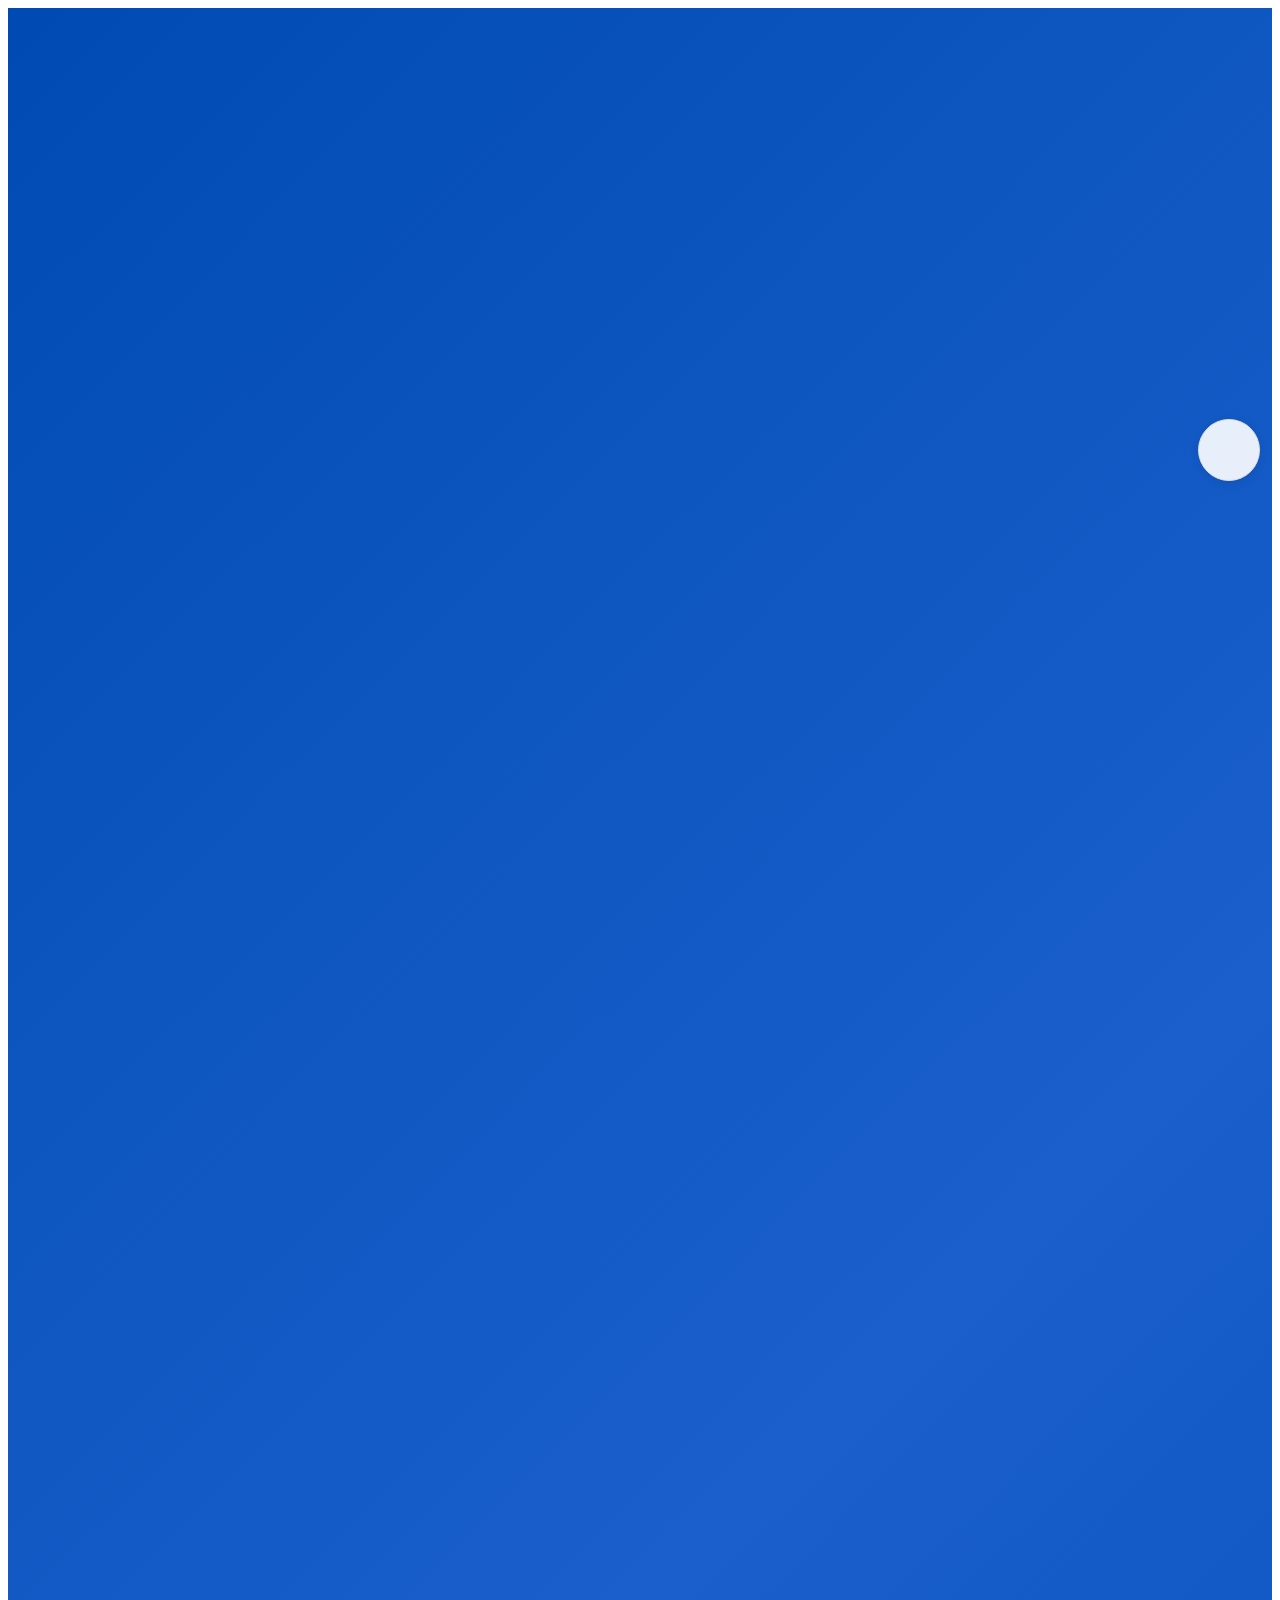
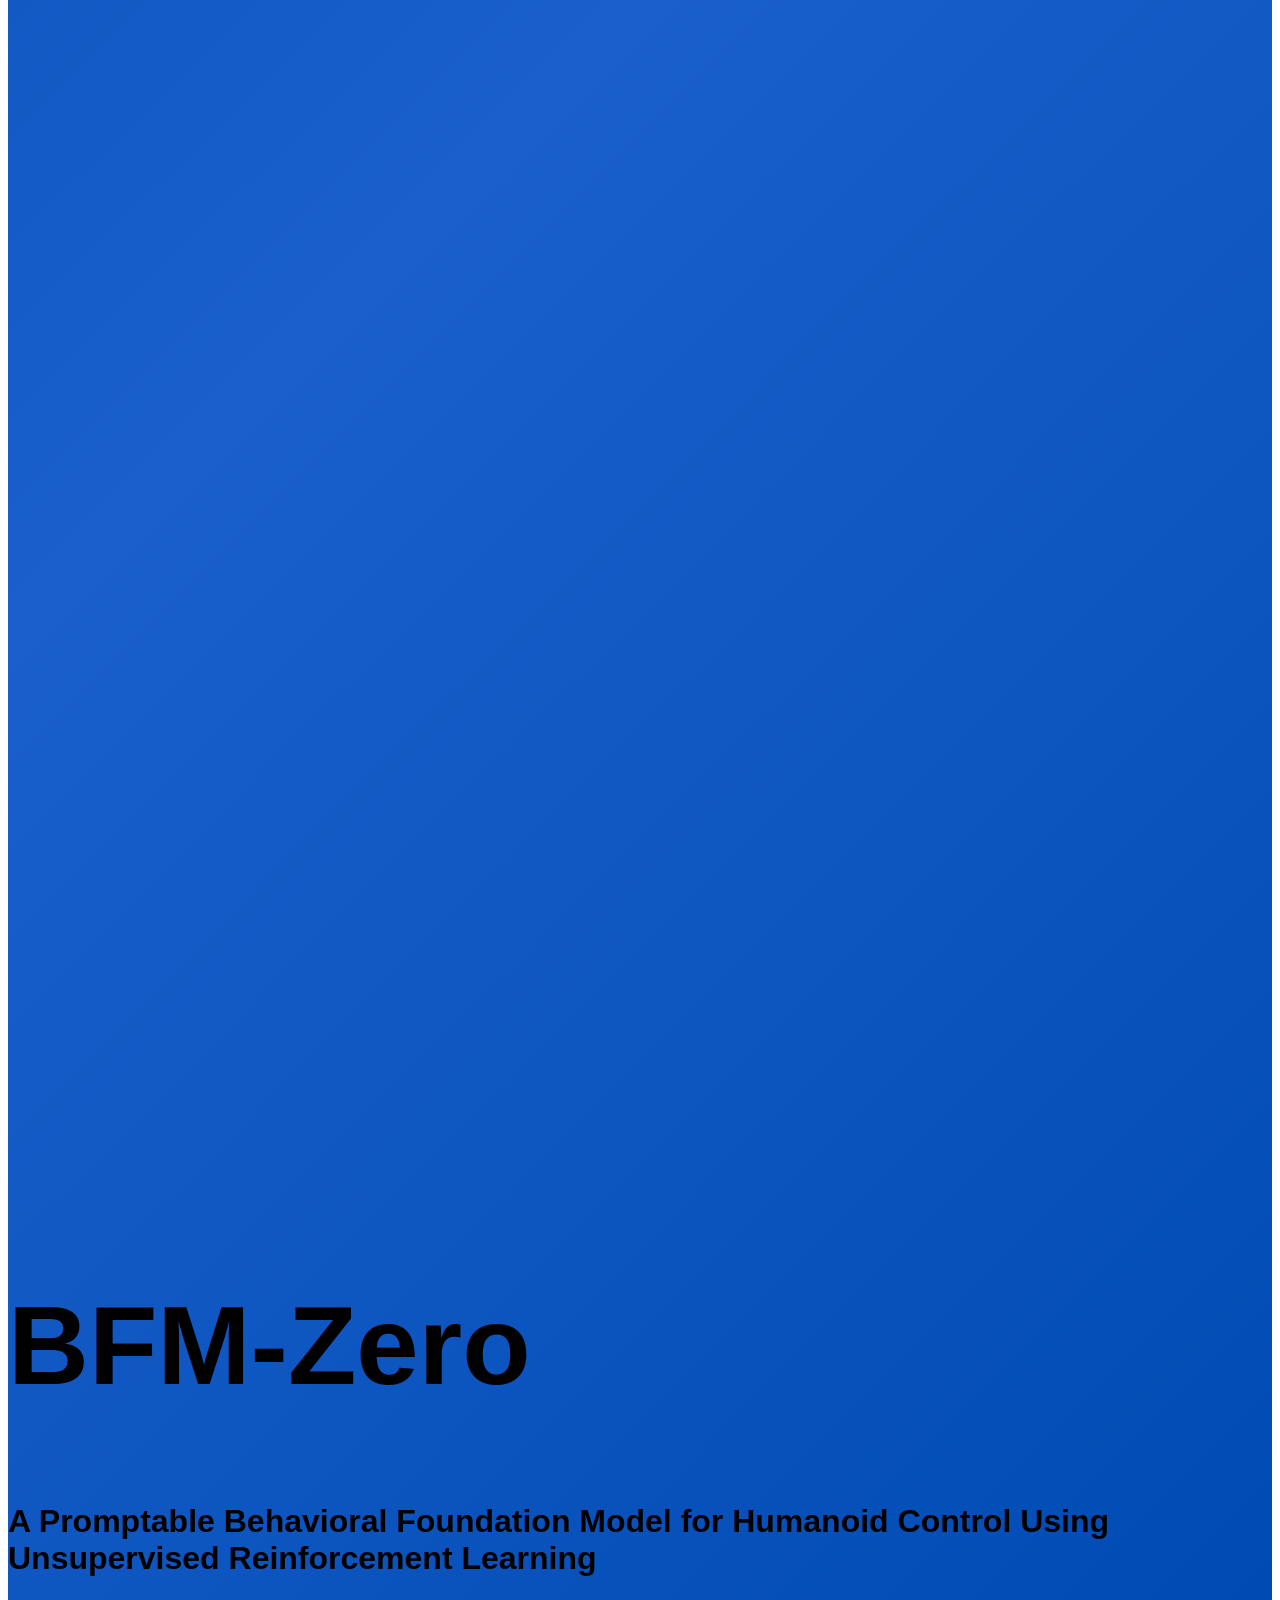
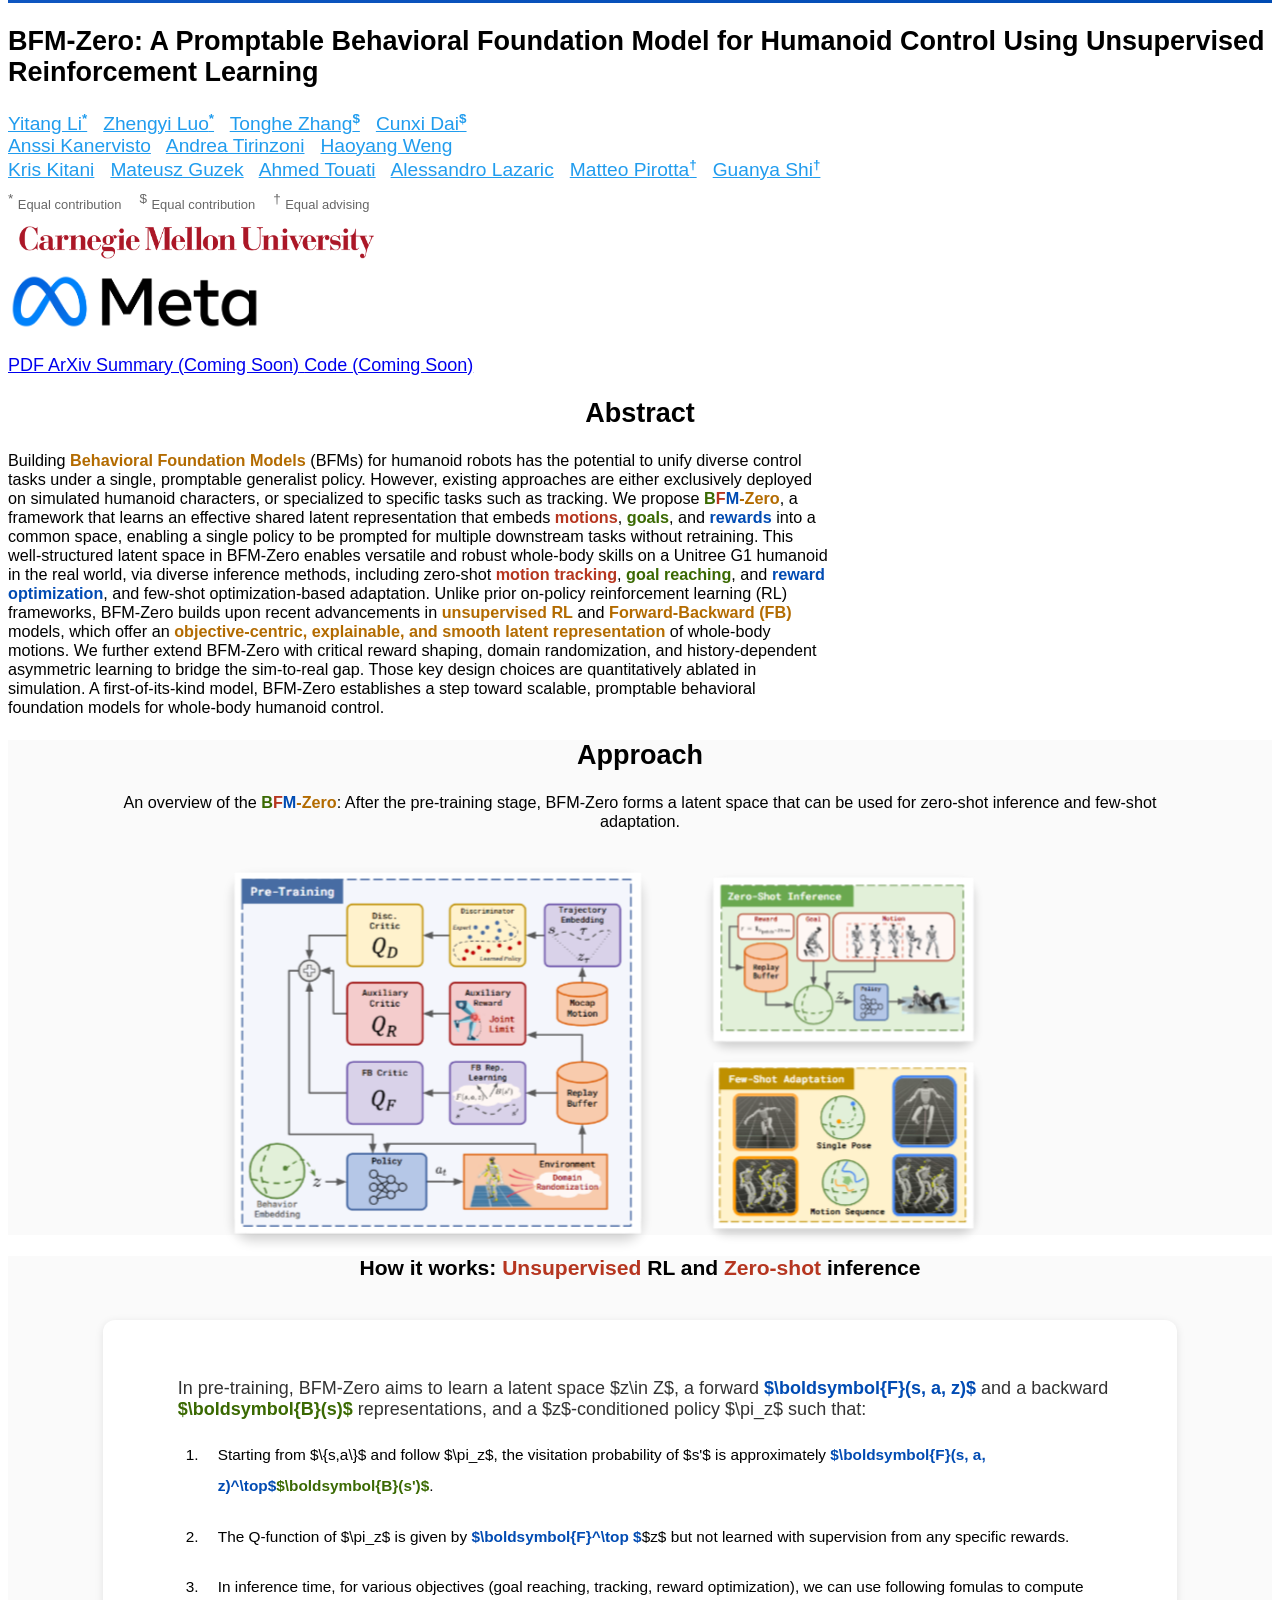
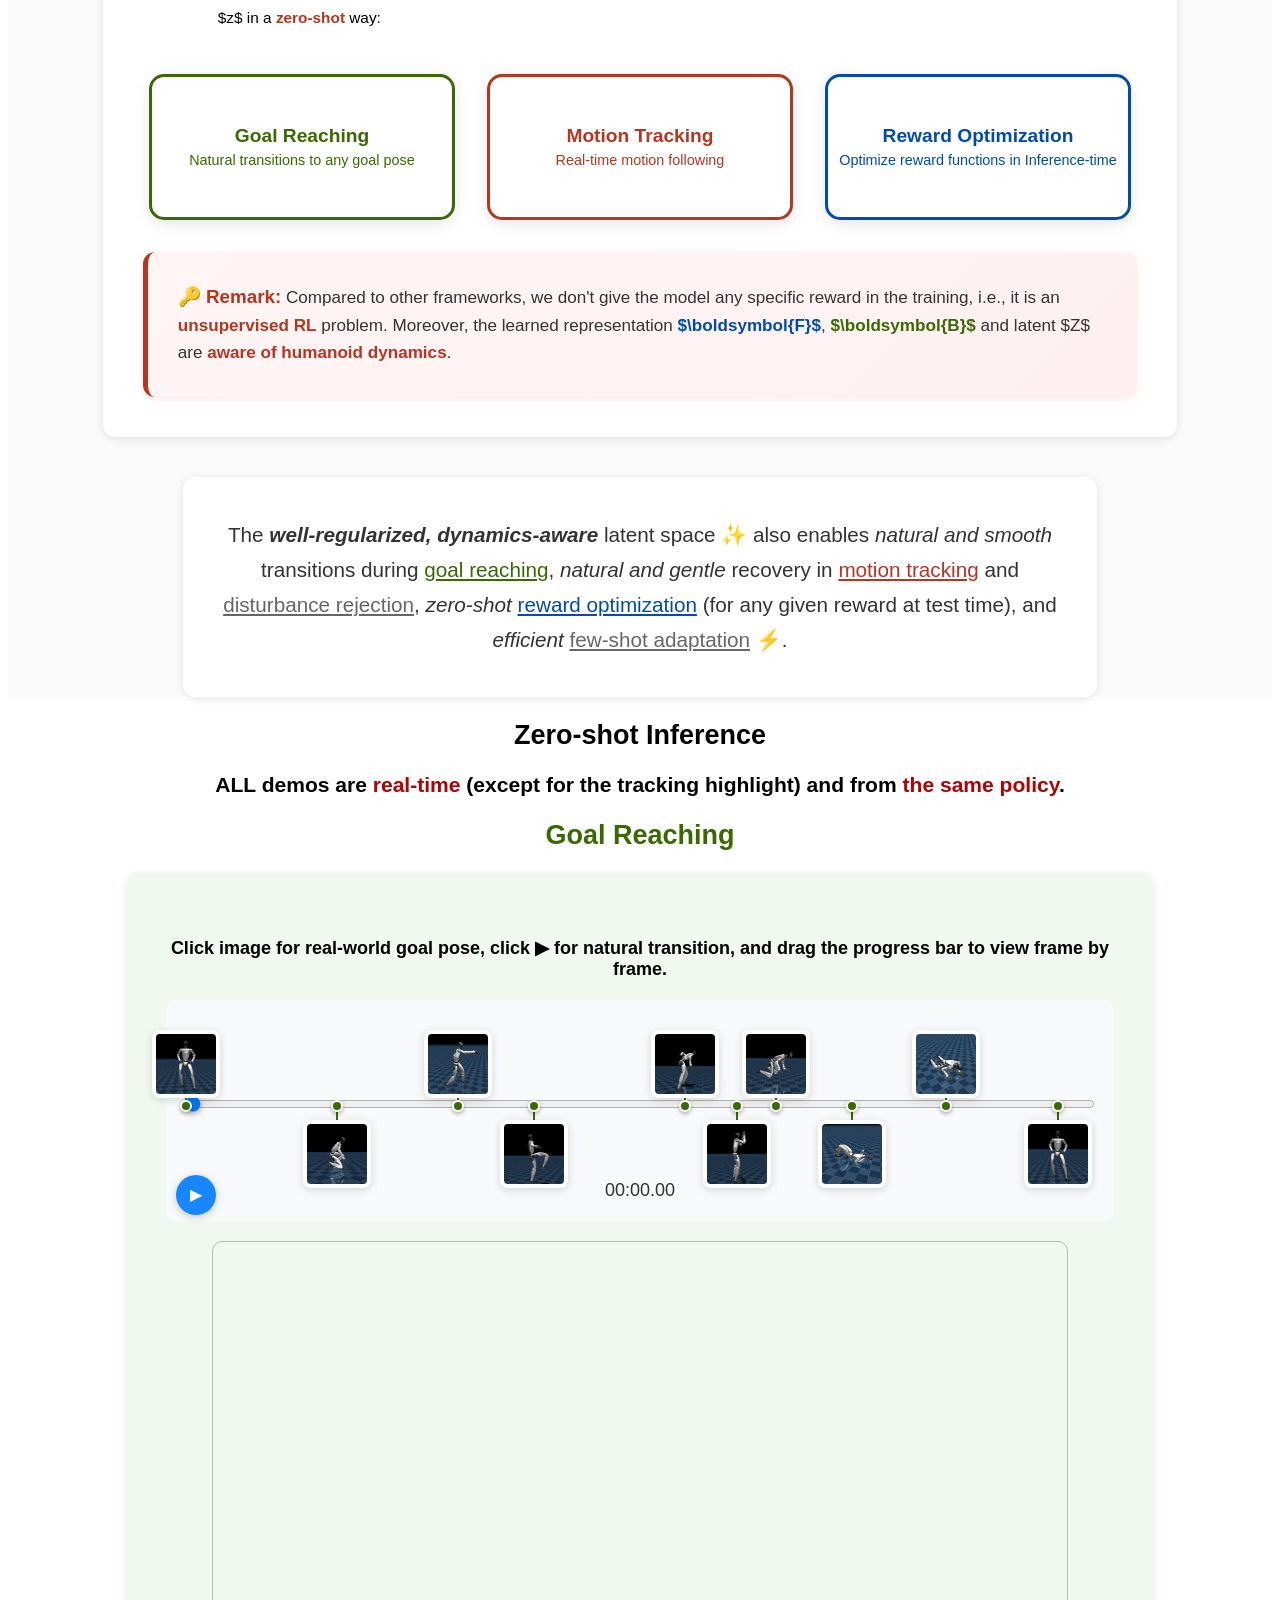
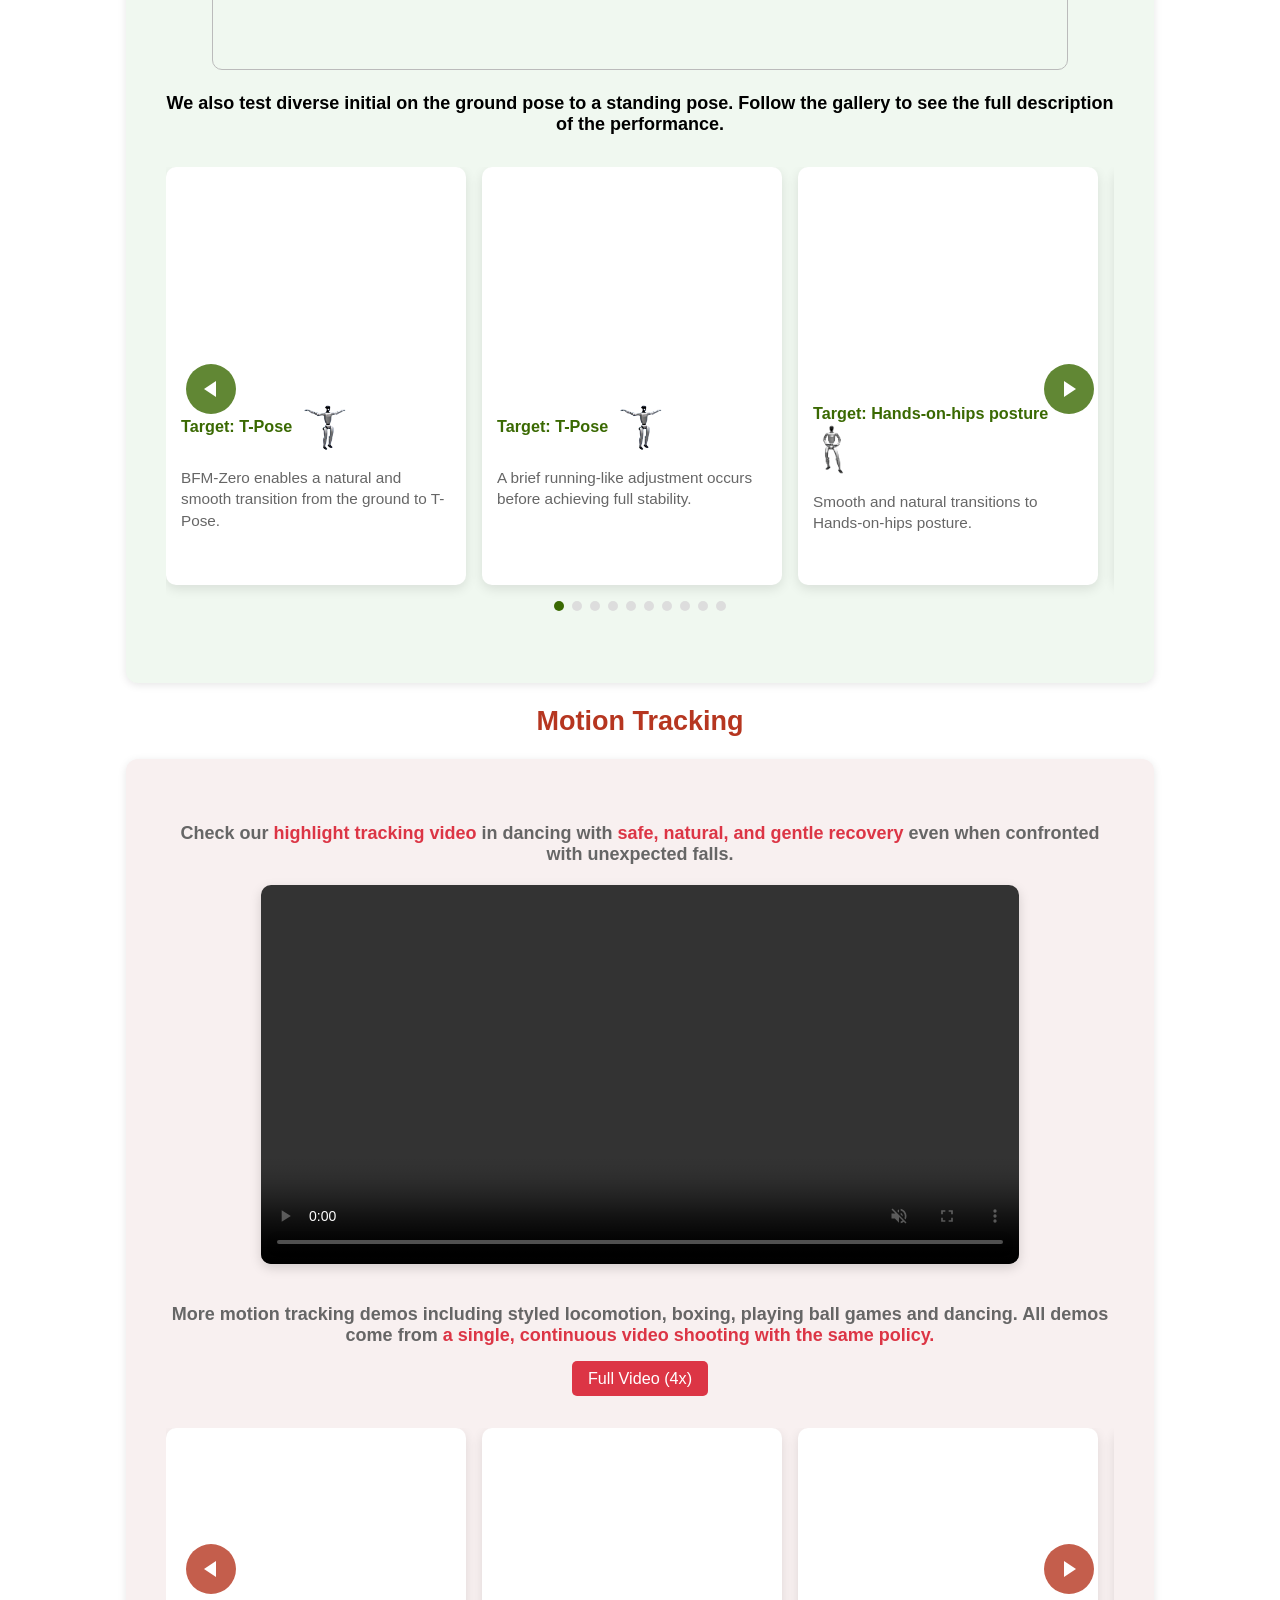
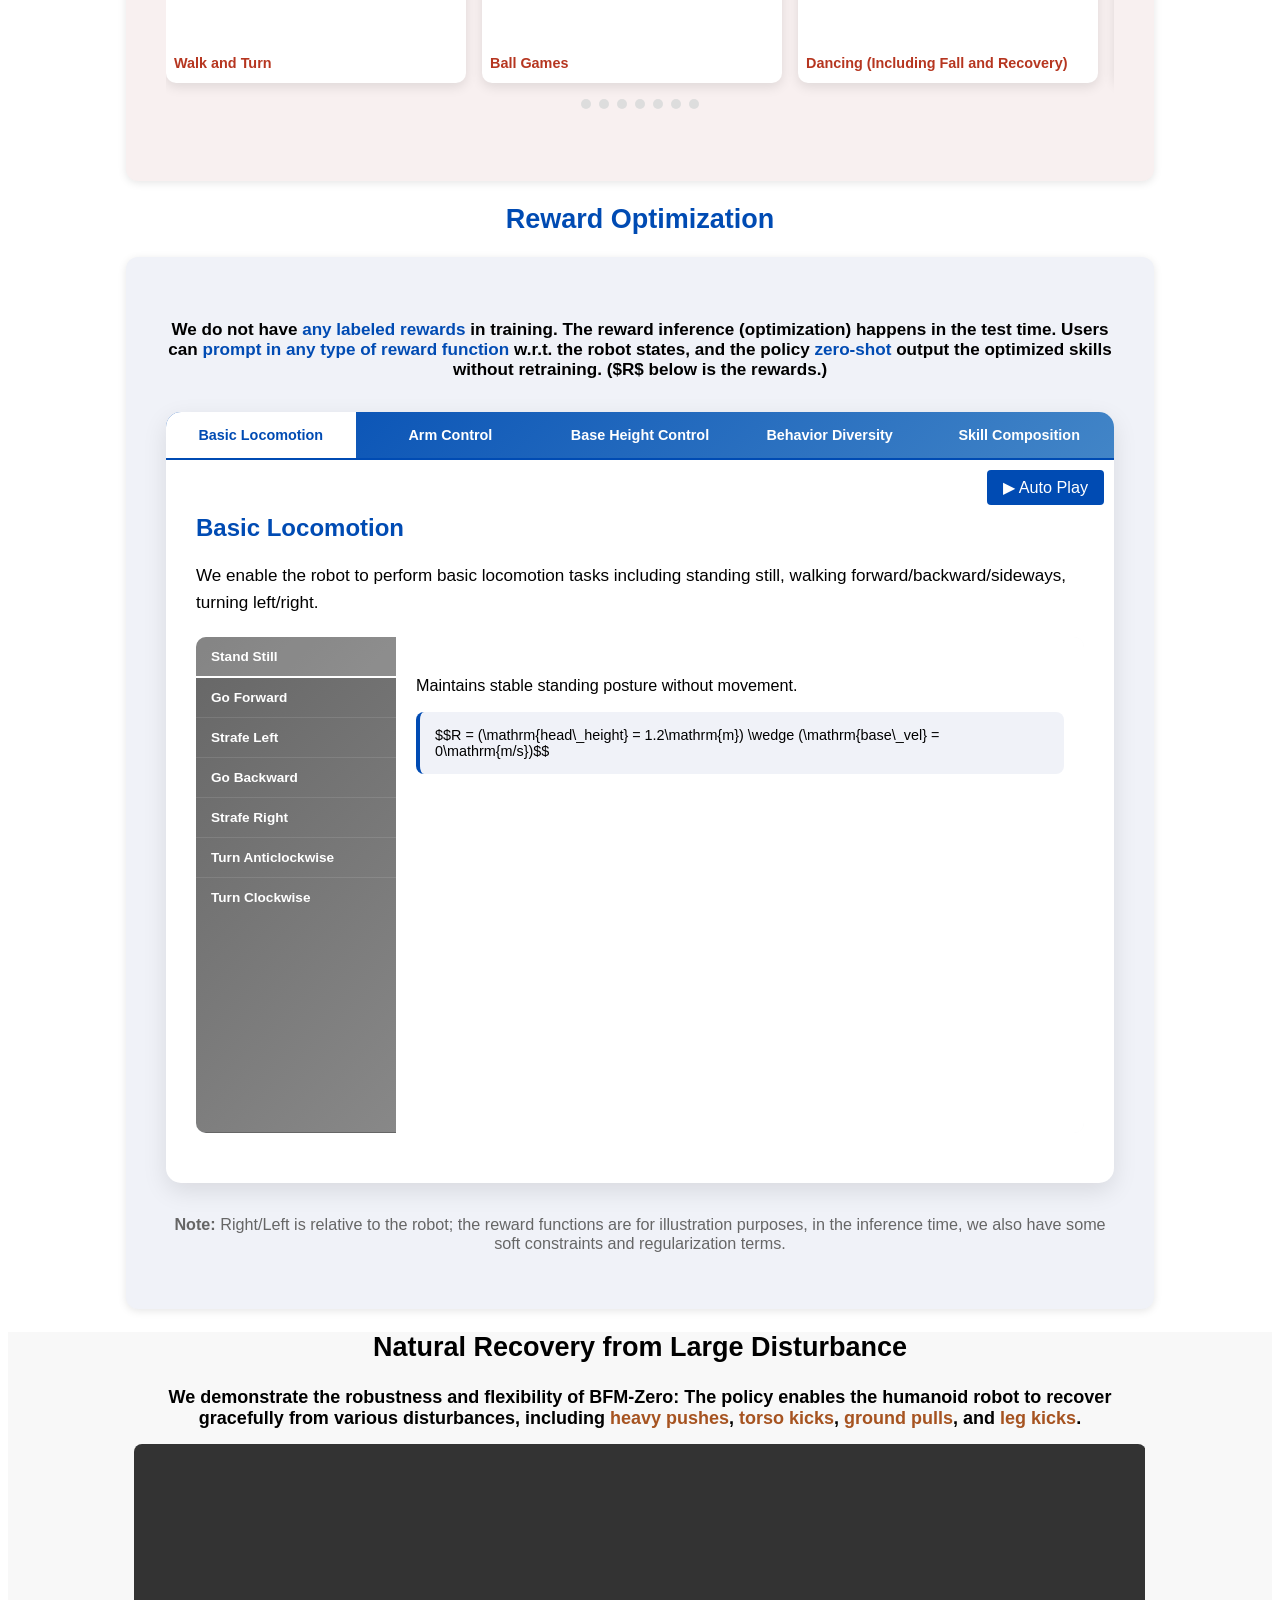
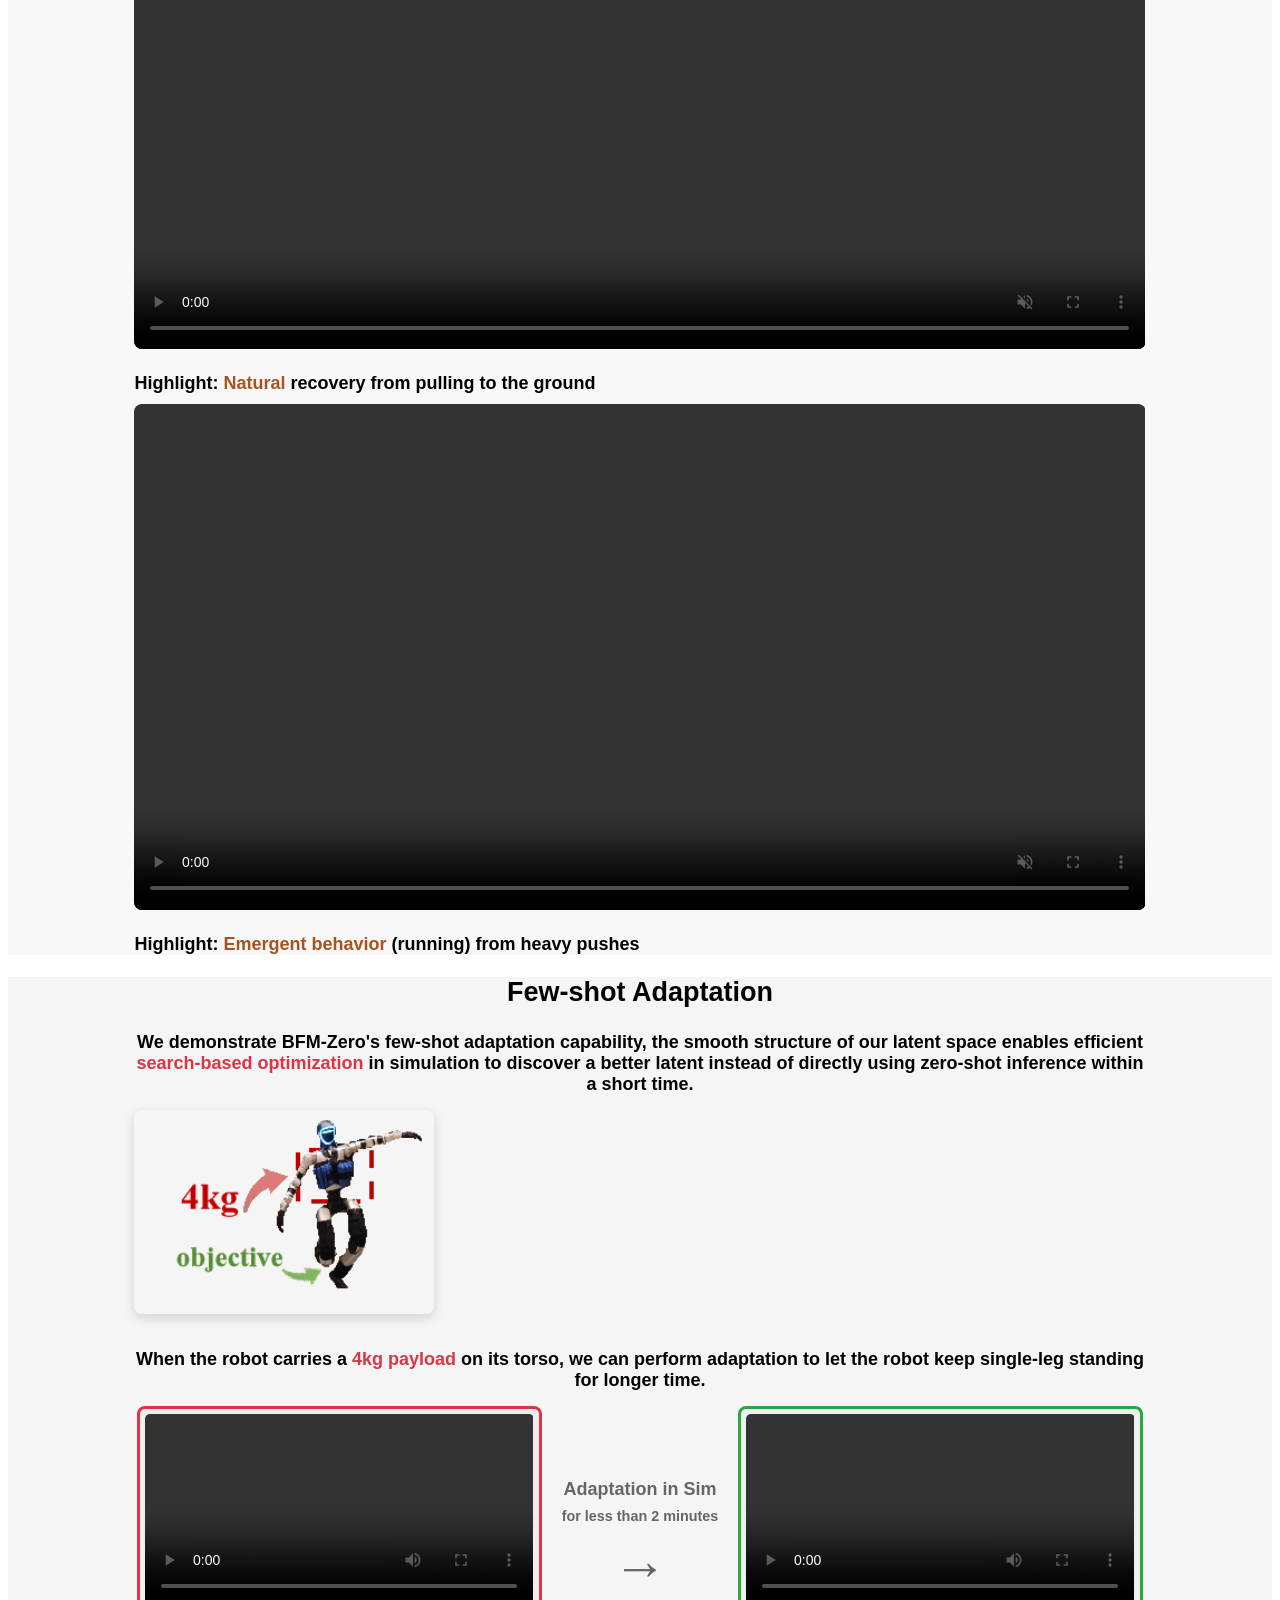
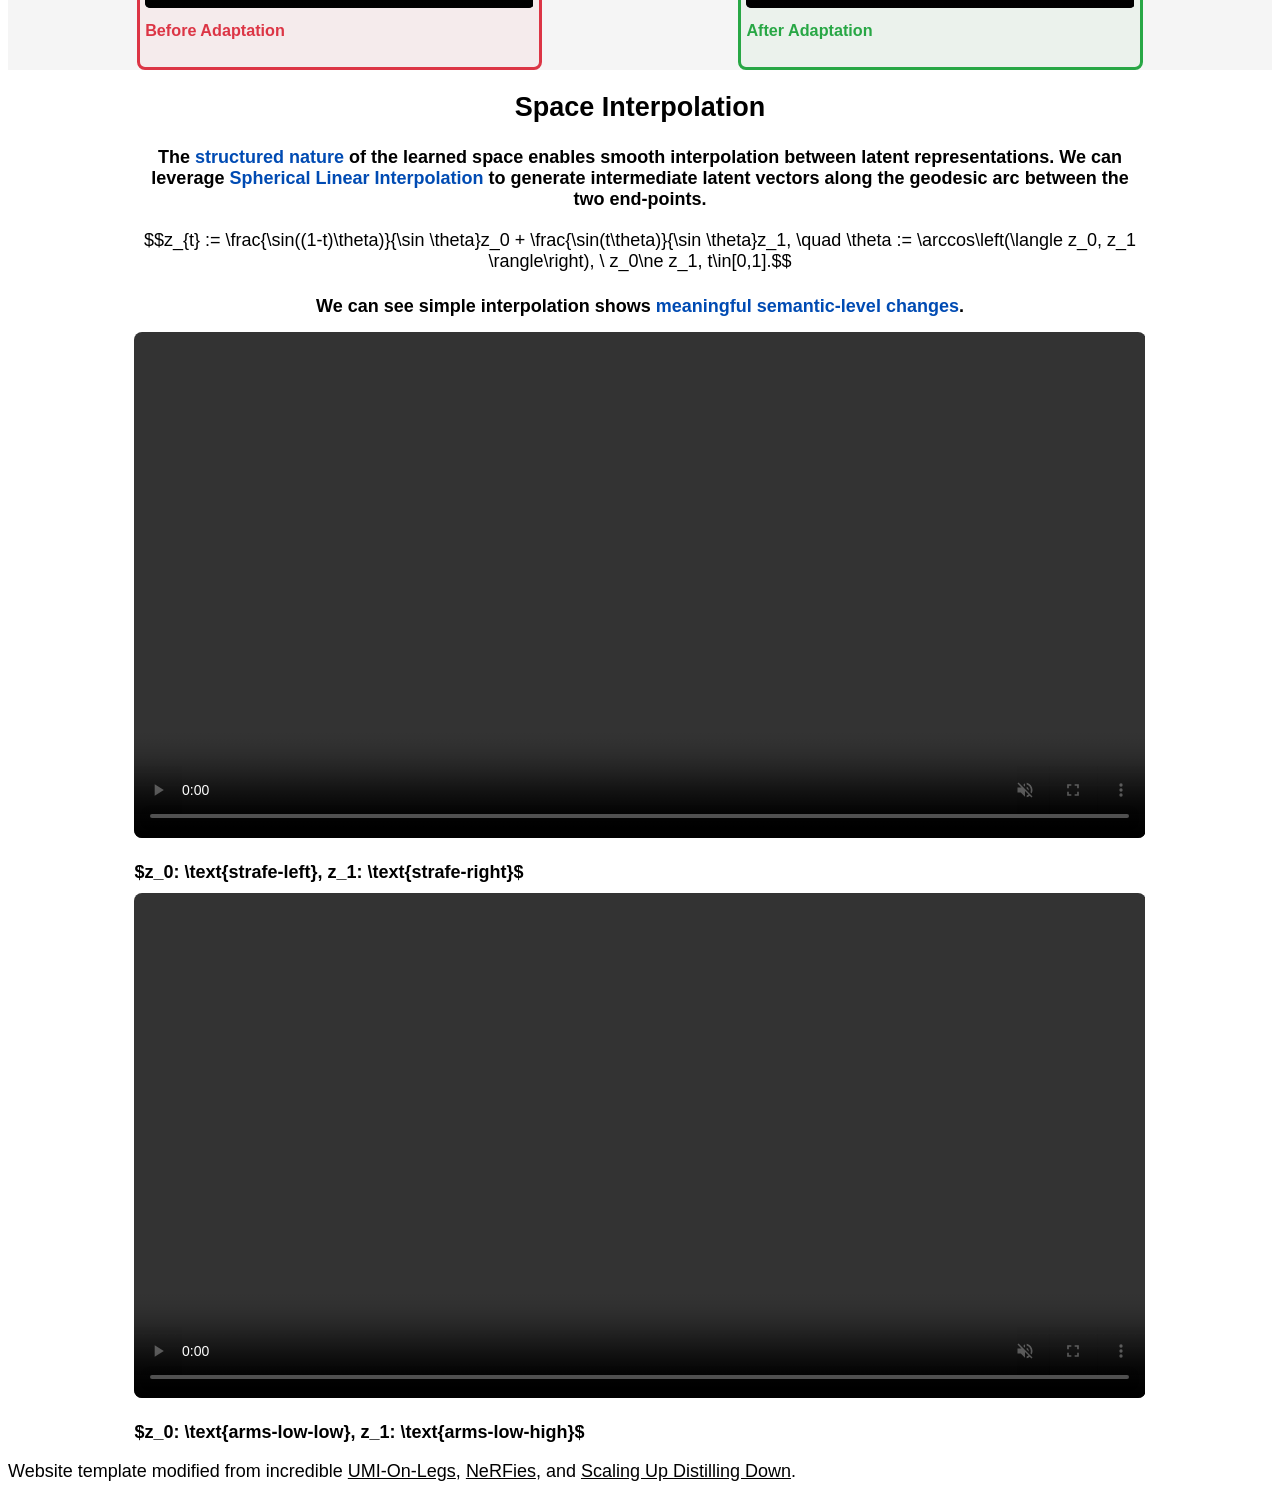
==== index.html @ a4c19fc8 "up" ====
<!DOCTYPE html>
<html>
<head>
  <meta charset="utf-8">
  <meta name="description" content="BFM-Zero: A Promptable Behavioral Foundation Model for Humanoid Control Using Unsupervised Reinforcement Learning">
  <meta name="viewport" content="width=device-width, initial-scale=1.0, maximum-scale=1.0, user-scalable=no">
  <title>BFM-Zero: A Promptable Behavioral Foundation Model for Humanoid Control Using Unsupervised Reinforcement Learning</title>

  <!-- Empty favicon to prevent browser from requesting /favicon.ico -->
  <link rel="icon" href="data:,">
  
  <!-- CRITICAL: Block all non-hero videos BEFORE HTML parsing starts -->
  <script>
    (function() {
      // Block videos immediately when they're created during HTML parsing
      const blockVideo = function(video) {
        const videoId = video.id || '';
        // Skip hero videos
        if (videoId !== 'hero-video-main' && videoId !== 'hero-video-mobile') {
          // Immediately block this video - set preload to none BEFORE browser can start loading
          video.preload = 'none';
          video.pause();
          // Remove src from video and source elements immediately
          if (video.src) {
            video.setAttribute('data-temp-src', video.src);
            video.removeAttribute('src');
          }
          const source = video.querySelector('source');
          if (source) {
            const srcAttr = source.getAttribute('src');
            if (srcAttr) {
              source.setAttribute('data-temp-src', srcAttr);
              source.removeAttribute('src');
            }
          }
        }
      };
      
      // Use MutationObserver to catch videos as they're added to DOM
      const observer = new MutationObserver(function(mutations) {
        mutations.forEach(function(mutation) {
          mutation.addedNodes.forEach(function(node) {
            if (node.nodeType === 1) { // Element node
              // Check if it's a video element
              if (node.tagName === 'VIDEO') {
                blockVideo(node);
              }
              // Also check children for video elements
              if (node.querySelectorAll) {
                const videos = node.querySelectorAll('video');
                videos.forEach(blockVideo);
              }
            }
          });
        });
      });
      
      // Start observing at document level as early as possible
      // Observe document.documentElement to catch all changes
      if (document.documentElement) {
        observer.observe(document.documentElement, { childList: true, subtree: true });
      }
      
      // Also block any existing videos immediately (in case script runs after some videos are already parsed)
      if (document.readyState === 'loading') {
        // DOM is still loading, set up early blocking
        document.addEventListener('DOMContentLoaded', function() {
          const allVideos = document.querySelectorAll('video');
          allVideos.forEach(blockVideo);
        });
      } else {
        // DOM already loaded, block immediately
        const allVideos = document.querySelectorAll('video');
        allVideos.forEach(blockVideo);
      }
    })();
  </script>
  
  <!-- Preconnect to CDNs for faster loading (preconnect includes DNS lookup) -->
  <link rel="preconnect" href="https://cdn.jsdelivr.net">
  <link rel="preconnect" href="https://cdnjs.cloudflare.com">
  <link rel="preconnect" href="https://ajax.googleapis.com">
  
  <!-- Preload hero video FIRST - highest priority for fastest loading -->
  <link rel="preload" href="./resources/head/head_new_firefox_720p.mp4" as="video" type="video/mp4" fetchpriority="high">
  
  <!-- Preload critical CSS for faster first paint (lower priority than video) -->
  <link rel="preload" href="./static/css/bulma.min.css" as="style" fetchpriority="high">
  <link rel="preload" href="./static/css/index.css" as="style" fetchpriority="high">
  
  <!-- Critical CSS - load immediately for page layout -->
  <link rel="stylesheet" href="./static/css/bulma.min.css">
  <link rel="stylesheet" href="./static/css/index.css">
  
  <!-- Non-critical CSS - will be loaded after hero video (see loadKaTeXAfterHeroVideo function) -->
  
  <!-- Preload critical JavaScript (lowest priority) -->
  <link rel="preload" href="https://ajax.googleapis.com/ajax/libs/jquery/3.5.1/jquery.min.js" as="script" fetchpriority="low">
  <link rel="preload" href="./static/js/index.js" as="script" fetchpriority="low">
  
  <style>
    /* System font stack - faster loading, no external fonts needed */
    :root {
      --font-sans: -apple-system, BlinkMacSystemFont, 'Segoe UI', 'Roboto', 'Oxygen', 'Ubuntu', 'Cantarell', 'Fira Sans', 'Droid Sans', 'Helvetica Neue', sans-serif;
      --font-serif: Georgia, 'Times New Roman', Times, serif;
    }
    
    body, html {
      font-family: var(--font-sans);
    }
    
    /* Right floating navigation bar styles */
    .floating-nav {
      position: fixed;
      right: 20px;
      top: 50%;
      transform: translateY(-50%);
      z-index: 1000;
      display: flex;
      flex-direction: column;
      align-items: center;
    }
    
    .floating-nav-trigger {
      width: 60px;
      height: 60px;
      background-color: rgba(255, 255, 255, 0.9);
      border: 1px solid #ddd;
      border-radius: 50%;
      display: flex;
      align-items: center;
      justify-content: center;
      cursor: pointer;
      box-shadow: 0 2px 10px rgba(0, 0, 0, 0.1);
      transition: all 0.3s ease;
      position: relative;
      z-index: 1002;
    }
    
    .floating-nav-trigger:hover {
      background-color: white;
      box-shadow: 0 4px 15px rgba(0, 0, 0, 0.15);
    }
    
    .floating-nav-trigger i {
      color: #333;
      font-size: 1.2rem;
    }
    
    .floating-nav-content {
      position: absolute;
      right: 0;
      top: 0;
      width: 0;
      height: 0;
      background: rgba(255, 255, 255, 0.95);
      backdrop-filter: blur(10px);
      border-radius: 15px;
      box-shadow: 0 8px 30px rgba(0, 0, 0, 0.15);
      overflow: hidden;
      transition: all 0.3s ease;
      opacity: 0;
      visibility: hidden;
    }
    
    .floating-nav:hover .floating-nav-content {
      width: 250px;
      height: auto;
      min-height: 300px;
      opacity: 1;
      visibility: visible;
    }
    
    .floating-nav-menu {
      list-style: none;
      padding: 0;
      margin: 0;
    }
    
    .floating-nav-menu li {
      border-bottom: 1px solid #f0f0f0;
    }
    
    .floating-nav-link {
      display: block;
      padding: 12px 20px;
      color: #555;
      text-decoration: none;
      font-size: 0.9rem;
      transition: all 0.2s ease;
    }
    
    .floating-nav-link:hover {
      background: #f8f9fa;
      color: #333;
      padding-left: 25px;
    }
    
    .floating-nav-link.active {
      background: #007bff;
      color: white;
    }
    
    /* Floating nav subsection styles */
    .floating-nav-item-with-sub {
      position: relative;
    }
    
    .floating-nav-submenu {
      list-style: none;
      padding: 0;
      margin: 0;
      background: rgba(248, 249, 250, 0.9);
      border-left: 3px solid #007bff;
      margin-left: 10px;
      display: none;
    }
    
    .floating-nav-item-with-sub:hover .floating-nav-submenu {
      display: block;
    }
    
    .floating-nav-sublink {
      display: block;
      padding: 8px 20px 8px 30px;
      color: #999;
      text-decoration: none;
      font-size: 0.8rem;
      transition: all 0.2s ease;
      border-bottom: 1px solid #f0f0f0;
    }
    
    .floating-nav-sublink:hover {
      background: #e9ecef;
      color: #333;
      padding-left: 35px;
    }
    
    /* Responsive design */
    @media (max-width: 768px) {
      /* iPad font scaling to 0.7x - excluding formula-related elements */
      *:not(.reward-formula):not(.reward-formula *):not(.MathJax):not(.MathJax *):not(.MathJax_Display):not(.MathJax_Display *):not(.MathJax_Display > *):not(.MathJax_Display > * *):not(.button):not(.button *):not(.gallery-container):not(.gallery-item):not(.gallery-item *):not(.tab-content):not(.tab-content *) {
        font-size: 0.7em !important;
      }
      
      /* Force fix formula display */
      .reward-formula {
        font-size: 1em !important;
        line-height: 1.5 !important;
        margin: 1rem 0 !important;
        padding: 0.5rem !important;
        display: block !important;
        width: 100% !important;
        overflow: visible !important;
      }
      
      .reward-formula * {
        font-size: inherit !important;
        line-height: inherit !important;
        display: inherit !important;
      }
      
      /* MathJax force fix */
      .MathJax {
        font-size: 1em !important;
        line-height: 1.5 !important;
        display: block !important;
        width: 100% !important;
        overflow: visible !important;
      }
      
      .MathJax_Display {
        font-size: 1em !important;
        line-height: 1.5 !important;
        display: block !important;
        width: 100% !important;
        overflow: visible !important;
        margin: 1rem 0 !important;
        padding: 0.5rem !important;
      }
      
      .MathJax_Display * {
        font-size: inherit !important;
        line-height: inherit !important;
        display: inherit !important;
      }
      
      /* Navigation bar mobile optimization */
      .floating-nav {
        right: 15px;
      }
      
      .floating-nav-trigger {
        width: 45px;
        height: 45px;
        border: 1px solid #ddd;
      border-radius: 50%;
        box-shadow: 0 2px 10px rgba(0, 0, 0, 0.1);
      }
      
      .floating-nav-trigger i {
        font-size: 0.9rem;
      }
      
      .floating-nav-trigger:hover {
        box-shadow: 0 4px 15px rgba(0, 0, 0, 0.15);
      }
      
      .floating-nav:hover .floating-nav-content {
        width: 180px;
        min-height: 220px;
      }
      
      .floating-nav-link {
        padding: 8px 12px;
        font-size: 0.75rem;
      }
      
      .floating-nav-sublink {
        padding: 5px 12px 5px 20px;
        font-size: 0.7rem;
      }
      
      /* Page content mobile optimization */
      .container {
        padding: 0 12px;
      }
      
      .section {
        padding: 1.5rem 0;
      }
      
      /* Video mobile optimization */
      video {
        max-width: 100%;
        height: auto;
      }
      
      /* Flip cards mobile optimization */
      .flip-cards-container {
        flex-direction: column;
        gap: 12px;
      }
      
      .flip-card-left,
      .flip-cards-right {
        width: 100%;
      }
      
      .flip-card {
      width: 100%;
      max-width: 250px;
        margin: 0 auto;
        transform: scale(0.75);
        transform-origin: center top;
      }
      
      /* Exception for approach section to keep desktop original */
      #approach .flip-card {
        transform: none !important;
        max-width: none !important;
      }
      
      .flip-card img {
        width: 100%;
        height: auto;
      }
      
      .flip-card p, .flip-card h1, .flip-card h2, .flip-card h3, .flip-card h4 {
        font-size: 0.75em !important;
      }
      
      /* Exception for approach section to keep desktop original */
      #approach .flip-card p {
        font-size: inherit !important;
      }
      
      /* Gallery mobile optimization */
      .gallery-container {
        padding: 0 8px;
      }
      
      .gallery-item {
        margin: 0 4px;
      }
      
      .gallery-item video {
      width: 100%;
        max-width: 160px;
        height: auto;
      }
      
      /* Author info mobile optimization - further increase font size */
      .authors {
        font-size: 1.1em !important;
        line-height: 1.4;
      }
      
      .author-item {
        font-size: 1.1em !important;
        margin: 0.4rem 0;
      }
      
      .author-name {
        font-size: 1.1em !important;
      }
      
      .author-affiliation {
        font-size: 1.0em !important;
      }
      
      /* Header area mobile optimization - 1/4 screen height */
      .hero.is-fullheight {
        height: 25vh !important;
        min-height: 25vh !important;
      }
      
      .hero-video {
        height: 25vh !important;
        min-height: 25vh !important;
      }
      
      /* Gallery frames further reduced - fix white borders */
      .gallery-item {
        margin: 0 1px;
        padding: 1px;
        border: none !important;
        background: transparent !important;
      }
      
      .gallery-item video {
        width: 100%;
        max-width: 120px;
      height: auto;
        border-radius: 3px;
        border: none !important;
        background: transparent !important;
      }
      
      .gallery-container {
        padding: 0 4px;
        gap: 4px;
        border: none !important;
        background: transparent !important;
      }
      
      /* Remove all gallery-related borders and backgrounds */
      .gallery-item * {
        border: none !important;
        background: transparent !important;
        margin: 0 !important;
        padding: 0 !important;
      }
      
      .gallery-item h4 {
        margin: 0.3rem 0 !important;
        padding: 0 !important;
        border: none !important;
        background: transparent !important;
      }
      
      .gallery-item p {
        margin: 0.2rem 0 !important;
        padding: 0 !important;
        border: none !important;
        background: transparent !important;
      }
      
      /* Ensure formulas display normally */
      .reward-formula {
        font-size: 1em !important;
      }
      
      .reward-formula * {
        font-size: inherit !important;
      }
      
      /* MathJax formula container */
      .MathJax {
        font-size: 1em !important;
      }
      
      .MathJax_Display {
        font-size: 1em !important;
      }
      
      /* Ensure PDF button displays normally - more specific fix */
      .button {
        font-size: 1em !important;
        padding: 0.5rem 1rem !important;
        min-height: 2.5rem !important;
        min-width: 4rem !important;
      }
      
      .button span {
        font-size: 1em !important;
        line-height: 1.2 !important;
      }
      
      .button .icon {
        font-size: 1em !important;
        width: 1em !important;
        height: 1em !important;
      }
      
      .button i {
        font-size: 1em !important;
      }
      
      /* PDF button specific styles */
      .external-link.button {
        font-size: 1em !important;
        padding: 0.5rem 1rem !important;
        min-height: 2.5rem !important;
        min-width: 4rem !important;
      }
      
      .external-link.button span {
        font-size: 1em !important;
        line-height: 1.2 !important;
      }
      
      .external-link.button .icon {
        font-size: 1em !important;
        width: 1em !important;
        height: 1em !important;
      }
      
      .external-link.button i {
        font-size: 1em !important;
      }
      
      /* Ensure Gallery displays normally */
      .gallery-container {
        font-size: 1em !important;
      }
      
      .gallery-item {
        font-size: 1em !important;
      }
      
      .gallery-item video {
        font-size: inherit !important;
      }
      
      .gallery-item h4 {
        font-size: 1em !important;
      }
      
      .gallery-item p {
        font-size: 1em !important;
      }
      
      /* Ensure tab content displays normally */
      .tab-content {
        font-size: 1em !important;
      }
      
      .tab-content * {
        font-size: inherit !important;
      }
      
      .sub-tab-content {
        font-size: 1em !important;
      }
      
      .sub-tab-content * {
        font-size: inherit !important;
      }
      
      .container {
        max-width: 100%;
        overflow-x: hidden;
      }
      
      .section {
        max-width: 100%;
        overflow-x: hidden;
      }
      
      /* Logo maintains original size */
      .logo, .logo img {
        max-width: none;
        width: auto;
        height: auto;
      }
      
      /* Navigation bar logo maintains original size */
      .floating-nav-trigger {
        background-size: 80%;
      }
      
      .floating-nav-trigger:hover {
        background-size: 80%;
      }
      
      /* Table does not overflow */
      .table {
        max-width: 100%;
        overflow-x: auto;
      }
      
      /* Gallery does not overflow */
    .gallery-container {
        max-width: 100%;
        overflow-x: auto;
      }
      
      /* Flip cards do not overflow */
      .flip-cards-container {
        max-width: 100%;
        overflow-x: hidden;
      }
      
      /* Text does not overflow */
      p, h1, h2, h3, h4, h5, h6 {
        word-wrap: break-word;
        overflow-wrap: break-word;
      }
      
      /* Button mobile optimization */
      .button {
        padding: 0.4rem 0.8rem;
      font-size: 0.8rem;
      }
      
      /* Table mobile optimization */
      .table {
        font-size: 0.7rem;
      }
      
      .table th,
      .table td {
        padding: 0.4rem 0.2rem;
      }
    }
    
    /* iPhone specific optimization */
    @media (max-width: 414px) {
      /* iPhone font scaling to 0.55em - excluding formula-related elements */
      *:not(.reward-formula):not(.reward-formula *):not(.MathJax):not(.MathJax *):not(.MathJax_Display):not(.MathJax_Display *):not(.MathJax_Display > *):not(.MathJax_Display > * *):not(.button):not(.button *):not(.gallery-container):not(.gallery-item):not(.gallery-item *):not(.tab-content):not(.tab-content *) {
        font-size: 0.55em !important;
      }
      
      /* iPhone force fix formula display - container larger, formula smaller */
      .reward-formula {
        font-size: 1.1em !important;
        line-height: 1.6 !important;
        margin: 1rem 0 !important;
        padding: 0.8rem !important;
        display: block !important;
        width: 100% !important;
        overflow: visible !important;
        min-height: 2.5rem !important;
        overflow-x: auto !important;
      }
      
      .reward-formula * {
        font-size: 0.85em !important;
        line-height: inherit !important;
        display: inherit !important;
      }
      
      /* MathJax force fix - container larger, formula smaller */
      .MathJax {
        font-size: 1.1em !important;
        line-height: 1.6 !important;
        display: block !important;
        width: 100% !important;
        overflow-x: auto !important;
        overflow-y: visible !important;
      }
      
      .MathJax_Display {
        font-size: 1.1em !important;
        line-height: 1.6 !important;
        display: block !important;
        width: 100% !important;
        overflow: visible !important;
        margin: 1rem 0 !important;
        padding: 0.8rem !important;
        min-height: 2.5rem !important;
      }
      
      .MathJax_Display * {
        font-size: 0.85em !important;
        line-height: inherit !important;
        display: inherit !important;
      }
      
      .floating-nav {
        right: 8px;
      }
      
      .floating-nav-trigger {
        width: 40px;
        height: 40px;
      }
      
      .floating-nav-trigger i {
        font-size: 0.8rem;
      }
      
      .floating-nav:hover .floating-nav-content {
        width: 160px;
        min-height: 180px;
      }
      
      .container {
        padding: 0 10px;
      }
      
      .section {
        padding: 1.5rem 0;
      }
      
      .flip-card {
        max-width: 200px;
        transform: scale(0.33);
        transform-origin: center top;
        margin: 0 auto;
      }
      
      .flip-card-left .flip-card,
      .flip-cards-right .flip-card,
      .flip-card-item .flip-card {
        transform: scale(0.33);
        transform-origin: center top;
        margin: 0 auto;
      }
      
      .flip-card img {
        width: 100%;
        height: auto;
      }
      
      .flip-card p, .flip-card h1, .flip-card h2, .flip-card h3, .flip-card h4 {
        font-size: 0.33em !important;
        line-height: 1.3 !important;
      }
      
      .flip-card-inner {
        transform: scale(1) !important;
      }
      
      .flip-card-front, .flip-card-back {
        transform: scale(1) !important;
      }
      
      .flip-cards-container {
        gap: 4px !important;
        transform: scale(1) !important;
      }
      
      
      .flip-card-left, .flip-cards-right {
        transform: scale(1) !important;
      }
      
      .flip-card-inner {
        padding: 8px !important;
      }
      
      .flip-card-front, .flip-card-back {
        padding: 8px !important;
      }
      
      /* iPhone tabs container optimization */
      .tabs-container {
        transform: scale(0.33);
        transform-origin: center top;
        margin: 0 auto;
      }
      
      .tabs-container * {
        font-size: 1em !important;
      }
      
      .tabs-header {
        transform: scale(1);
      }
      
      .tab-button {
        font-size: 0.9em !important;
        padding: 8px 6px !important;
      }
      
      .sub-tabs-container {
        transform: scale(0.5);
        transform-origin: center top;
      }
      
      .sub-tabs-header {
        width: 60px;
        font-size: 1em !important;
      }
      
      .sub-tab-button {
        font-size: 0.9em !important;
        padding: 6px 4px !important;
      }
      
      /* Specific scaling for reward optimization sub-tabs */
      #reward-optimization .sub-tabs-container {
        transform: scale(0.5);
        transform-origin: center top;
      }
      
      #reward-optimization .sub-tabs-header {
        width: 60px;
      }
      
      #reward-optimization .sub-tab-button {
        font-size: 0.8em !important;
        padding: 5px 3px !important;
      }
      
      #reward-optimization .sub-tab-content {
        transform: scale(1);
      }
      
      .sub-tab-content {
        font-size: 1em !important;
      }
      
      .sub-tab-content p, .sub-tab-content h3, .sub-tab-content h4 {
        font-size: 0.9em !important;
      }
      
      .reward-formula {
        font-size: 1.2em !important;
      }
      
      .reward-formula * {
        font-size: 0.9em !important;
      }
      
      /* iPhone video optimization in tabs */
      .sub-tab-content video {
        max-width: 100%;
        height: auto;
        transform: scale(0.85);
        transform-origin: center;
      }
      
      /* Fix reward optimization formula display on iPhone */
      #reward-optimization .sub-tab-content .reward-formula {
        font-size: 1.5em !important;
        padding: 10px !important;
        overflow-x: auto !important;
        display: block !important;
        line-height: 1.5 !important;
      }
      
      #reward-optimization .reward-formula * {
        font-size: 1em !important;
        line-height: 1.5 !important;
      }
      
      #reward-optimization .reward-formula .MathJax,
      #reward-optimization .reward-formula .MathJax_Display {
        font-size: 1em !important;
        max-width: 100% !important;
        overflow-x: auto !important;
      }
      
      #reward-optimization .reward-formula .MathJax_Display * {
        font-size: 1em !important;
      }
      
      /* Scale down all text in reward optimization tabs */
      #reward-optimization .tabs-container * {
        font-size: 0.5em !important;
      }
      
      #reward-optimization .tab-button {
        font-size: 0.7em !important;
      }
      
      #reward-optimization .sub-tab-button {
        font-size: 0.7em !important;
      }
      
      #reward-optimization .sub-tab-content p,
      #reward-optimization .sub-tab-content h3,
      #reward-optimization .sub-tab-content h4 {
        font-size: 0.7em !important;
      }
      
      #reward-optimization .tab-content p,
      #reward-optimization .tab-content h3 {
        font-size: 0.7em !important;
      }
      
      /* iPhone author info optimization - further increase font size */
      .authors {
        font-size: 1.1em !important;
        line-height: 1.4;
      }
      
      .author-item {
        font-size: 1.1em !important;
        margin: 0.4rem 0;
      }
      
      .author-name {
        font-size: 1.1em !important;
      }
      
      .author-affiliation {
        font-size: 1.0em !important;
      }
      
      /* iPhone Header area optimization - reduce header size */
      .hero.is-fullheight {
        height: 25vh !important;
        min-height: 25vh !important;
      }
      
      .hero-video {
        height: 25vh !important;
        min-height: 25vh !important;
      }
      
      /* iPhone Gallery frames further reduced - fix white borders */
      .gallery-item {
        margin: 0 0.5px;
        padding: 0.5px;
        border: none !important;
        background: transparent !important;
    }
    
    .gallery-item video {
      width: 100%;
        max-width: 80px;
        height: auto;
        border-radius: 2px;
        border: none !important;
        background: transparent !important;
      }
      
      .gallery-container {
        padding: 0 2px;
        gap: 2px;
        border: none !important;
        background: transparent !important;
      }
      
      /* Remove all gallery-related borders and backgrounds */
      .gallery-item * {
        border: none !important;
        background: transparent !important;
        margin: 0 !important;
        padding: 0 !important;
    }
    
    .gallery-item h4 {
        margin: 0.2rem 0 !important;
        padding: 0 !important;
        border: none !important;
        background: transparent !important;
      }
      
      .gallery-item p {
        margin: 0.1rem 0 !important;
        padding: 0 !important;
        border: none !important;
        background: transparent !important;
      }
      
      /* iPhone ensure formulas display normally */
      .reward-formula {
        font-size: 1.05em !important;
      }
      
      .reward-formula * {
        font-size: 0.9em !important;
      }
      
      /* MathJax formula container */
      .MathJax {
        font-size: 1.05em !important;
      }
      
      .MathJax_Display {
        font-size: 1.05em !important;
      }
      
      /* iPhone fix button icon overlap issue */
      .button {
        font-size: 1em !important;
        padding: 0.5rem 1rem !important;
        min-height: 2.5rem !important;
        min-width: 4rem !important;
        display: flex !important;
        align-items: center !important;
        justify-content: center !important;
        gap: 0.5rem !important;
      }
      
      .button span {
        font-size: 0.8em !important;
        line-height: 1.2 !important;
        flex-shrink: 0 !important;
      }
      
      .button .icon {
        font-size: 0.8em !important;
        width: 0.8em !important;
        height: 0.8em !important;
        flex-shrink: 0 !important;
      }
      
      .button i {
        font-size: 0.8em !important;
      }
      
      /* PDF button specific styles - fix icon overlap */
      .external-link.button {
        font-size: 1em !important;
        padding: 0.5rem 1rem !important;
        min-height: 2.5rem !important;
        min-width: 4rem !important;
        display: flex !important;
        align-items: center !important;
        justify-content: center !important;
        gap: 0.5rem !important;
      }
      
      .external-link.button span {
        font-size: 0.8em !important;
        line-height: 1.2 !important;
        flex-shrink: 0 !important;
      }
      
      .external-link.button .icon {
        font-size: 0.8em !important;
        width: 0.8em !important;
        height: 0.8em !important;
        flex-shrink: 0 !important;
      }
      
      .external-link.button i {
        font-size: 0.8em !important;
      }
      
      /* iPhone ensure Gallery displays normally */
    .gallery-container {
        font-size: 1em !important;
    }
    
    .gallery-item {
        font-size: 1em !important;
      }
      
      .gallery-item video {
        font-size: inherit !important;
      }
      
      .gallery-item h4 {
        font-size: 1em !important;
    }
    
    .gallery-item p {
        font-size: 1em !important;
      }
      
      /* iPhone ensure tab content displays normally */
      .tab-content {
        font-size: 1em !important;
      }
      
      .tab-content * {
        font-size: inherit !important;
      }
      
      .sub-tab-content {
        font-size: 1em !important;
      }
      
      .sub-tab-content * {
        font-size: inherit !important;
      }
      
      /* iPhone Logo maintains original size */
      .floating-nav-trigger {
        background-size: 80%;
      }
      
      .floating-nav-trigger:hover {
        background-size: 80%;
      }
      
      .floating-nav-link {
        padding: 6px 10px;
        font-size: 0.7rem;
      }
      
      .floating-nav-sublink {
        padding: 4px 10px 4px 18px;
        font-size: 0.65rem;
      }
    }
    
    /* Mobile touch optimization */
    @media (max-width: 768px) {
      * {
        -webkit-tap-highlight-color: transparent;
        -webkit-touch-callout: none;
        -webkit-user-select: none;
        -moz-user-select: none;
        -ms-user-select: none;
        user-select: none;
      }
      
      a, button, .floating-nav-trigger {
        -webkit-user-select: none;
        -moz-user-select: none;
        -ms-user-select: none;
        user-select: none;
        -webkit-tap-highlight-color: transparent;
      }
      
      /* Prevent iOS Safari zoom */
      input, textarea, select {
        font-size: 16px;
      }
      
      /* Optimize scroll performance */
      body {
        -webkit-overflow-scrolling: touch;
        overflow-x: hidden;
      }
      
      /* Video playback optimization */
      video {
        transition: opacity 0.3s ease;
        background: #000;
      }
      
      video:not([src]) {
        background: #f5f5f5;
      display: flex;
      align-items: center;
      justify-content: center;
      }
      
      video:not([src])::before {
        content: "Loading...";
        color: #666;
        font-family: var(--font-sans, -apple-system, BlinkMacSystemFont, 'Segoe UI', 'Roboto', sans-serif);
      }
      
      .video-error {
        animation: fadeIn 0.3s ease;
      }
      
      @keyframes fadeIn {
        from { opacity: 0; }
        to { opacity: 1; }
      }
      video {
        -webkit-playsinline: true;
      }
    }
    
    /* Ensure reward formulas are contained within boxes */
    .reward-formula {
      word-wrap: break-word;
      overflow-wrap: break-word;
    }
    
    .reward-formula .MathJax {
      max-width: 100% !important;
      display: inline-block !important;
    }
    
    /* Fix deprecation warning for slider-vertical */
    input[type="range"].slider[orient="vertical"],
    input[type="range"].slider.slider-vertical {
      writing-mode: vertical-lr !important;
      direction: rtl !important;
      -webkit-appearance: none !important;
      -moz-appearance: none !important;
      appearance: none !important;
    }
    
    input[type="range"].slider[orient="vertical"]::-webkit-slider-thumb,
    input[type="range"].slider.slider-vertical::-webkit-slider-thumb {
      -webkit-appearance: none !important;
      appearance: none !important;
    }
    
    input[type="range"].slider[orient="vertical"]::-moz-range-thumb,
    input[type="range"].slider.slider-vertical::-moz-range-thumb {
      -moz-appearance: none !important;
      appearance: none !important;
    }
  </style>
  <!-- jQuery with defer - loads asynchronously but maintains execution order -->
  <script src="https://ajax.googleapis.com/ajax/libs/jquery/3.5.1/jquery.min.js" defer></script>
  <!-- Other scripts can defer to improve initial page load -->
  <script src="./static/js/bulma-carousel.min.js" defer></script>
  <script src="./static/js/bulma-slider.min.js" defer></script>
  <script src="./static/js/index.js" defer></script>
  <!-- Polyfill removed - modern browsers don't need ES6 polyfill, and polyfill.io can be slow -->

  <!-- KaTeX for math rendering - will be loaded after hero video -->
  <!-- Note: KaTeX loading is deferred until hero video is ready -->
  
  <script>
    // IMMEDIATE: Block all non-hero videos before DOMContentLoaded
    // This prevents browsers from starting to load videos with preload="metadata"
    (function() {
      window.heroVideoLoaded = false;
      
      // Block all videos immediately (before DOM is ready)
      const blockAllVideos = () => {
        const allVideos = document.querySelectorAll('video');
        allVideos.forEach(video => {
          // Skip hero videos
          if (video.id === 'hero-video-main' || video.id === 'hero-video-mobile') {
            return;
          }
          
          // Immediately set preload to none and pause any loading
          video.preload = 'none';
          video.pause();
          // Remove src temporarily to prevent loading
          if (video.src) {
            video.setAttribute('data-temp-src', video.src);
            video.removeAttribute('src');
          }
          const source = video.querySelector('source');
          if (source && source.src) {
            source.setAttribute('data-temp-src', source.src);
            source.removeAttribute('src');
          }
        });
      };
      
      // Try to block immediately if DOM is already loaded
      if (document.readyState === 'loading') {
        document.addEventListener('DOMContentLoaded', blockAllVideos);
      } else {
        blockAllVideos();
      }
    })();
    
    // Start loading hero video EARLY - before DOMContentLoaded
    // This allows the browser to start fetching the video file as soon as possible
    (function() {
      // Try to get video elements immediately if DOM is ready, otherwise wait
      const initHeroVideo = () => {
        const heroVideoMain = document.getElementById('hero-video-main');
        const heroVideoMobile = document.getElementById('hero-video-mobile');
        
        function showHeroVideo(video) {
          if (!video) return;
          
          // Set high priority for hero video
          if (video.setAttribute) {
            video.setAttribute('fetchpriority', 'high');
          }
          
          // Show video as soon as we have enough data to start playing
          const showVideo = () => {
            video.style.opacity = '1';
            video.play().catch(err => {
              console.log('Video autoplay prevented:', err);
            });
          };
          
          // Mark hero video as loaded VERY EARLY - when metadata is available
          // This allows other videos to start loading much sooner
          const markHeroVideoLoaded = () => {
            if (!window.heroVideoLoaded) {
              window.heroVideoLoaded = true;
              console.log('✅ Hero video ready! Other videos can now load.');
              // Trigger event to notify other scripts
              window.dispatchEvent(new CustomEvent('heroVideoLoaded'));
            }
          };
          
          // Mark as loaded when metadata is available (much earlier than loadeddata)
          // This allows other resources to start loading immediately
          if (video.readyState >= 1) {
            // Metadata already available
            markHeroVideoLoaded();
            if (video.readyState >= 2) {
              showVideo();
            }
          } else {
            // Listen for loadedmetadata - happens very early, just after metadata loads
            video.addEventListener('loadedmetadata', () => {
              markHeroVideoLoaded();
              // If we already have enough data, show immediately
              if (video.readyState >= 2) {
                showVideo();
              }
            }, { once: true });
            
            // Also listen for loadeddata - happens when we have enough data to start playing
            video.addEventListener('loadeddata', () => {
              showVideo();
            }, { once: true });
            
            // Fallback: also listen for canplay
            video.addEventListener('canplay', showVideo, { once: true });
            
            // Fallback: show after a delay even if events don't fire
            setTimeout(() => {
              if (video.readyState >= 1) {
                markHeroVideoLoaded();
              }
              if (video.readyState >= 2) {
                showVideo();
              }
            }, 500);
          }
        }
        
        // Priority load hero videos - only load the one that's visible
        // This prevents loading both desktop and mobile versions simultaneously
        const isMobile = window.innerWidth <= 768 || window.matchMedia('(max-width: 768px)').matches;
        
        if (isMobile && heroVideoMobile) {
          // Mobile device - load mobile version
          heroVideoMobile.setAttribute('fetchpriority', 'high');
          heroVideoMobile.load();
          showHeroVideo(heroVideoMobile);
          // Prevent desktop version from loading
          if (heroVideoMain) {
            heroVideoMain.preload = 'none';
            heroVideoMain.removeAttribute('src');
            const source = heroVideoMain.querySelector('source');
            if (source) source.removeAttribute('src');
          }
        } else if (heroVideoMain) {
          // Desktop device - load desktop version
          heroVideoMain.setAttribute('fetchpriority', 'high');
          heroVideoMain.load();
          showHeroVideo(heroVideoMain);
          // Prevent mobile version from loading
          if (heroVideoMobile) {
            heroVideoMobile.preload = 'none';
            heroVideoMobile.removeAttribute('src');
            const source = heroVideoMobile.querySelector('source');
            if (source) source.removeAttribute('src');
          }
        }
      };
      
      // Try to initialize immediately if DOM is ready
      if (document.readyState === 'loading') {
        // DOM is still loading, wait for DOMContentLoaded
        document.addEventListener('DOMContentLoaded', initHeroVideo);
      } else {
        // DOM is already ready, initialize immediately
        initHeroVideo();
      }
    })();
    
    document.addEventListener('DOMContentLoaded', function() {
      // KaTeX math rendering will be initialized after hero video loads
      // (see loadKaTeXAfterHeroVideo function below)
      
      // Restore video sources when hero video is ready - but DON'T restore immediately
      // Only restore when videos are actually needed (when they enter viewport)
      const restoreVideoSources = () => {
        // Don't restore all video sources immediately - this causes premature loading
        // Instead, let Intersection Observer handle restoration when videos are visible
        console.log('✅ Hero video ready - other videos will load on demand when visible');
      };
      
      // Wait for hero video to load, then restore sources and load KaTeX
      const loadKaTeXAfterHeroVideo = () => {
        // Restore video sources
        restoreVideoSources();
        
        // Load non-critical CSS and KaTeX after hero video is ready
        // Use requestIdleCallback to delay loading until browser is idle
        const loadNonCriticalResources = () => {
          console.log('📚 Loading non-critical CSS and KaTeX after hero video is ready...');
          
          // Load non-critical CSS files (carousel, slider, icons) with delay
          const nonCriticalCSS = [
            './static/css/bulma-carousel.min.css',
            './static/css/bulma-slider.min.css',
            'https://cdnjs.cloudflare.com/ajax/libs/font-awesome/5.15.1/css/all.min.css',
            'https://cdn.jsdelivr.net/gh/jpswalsh/academicons@1/css/academicons.min.css'
          ];
          
          // Stagger CSS loading to avoid blocking
          nonCriticalCSS.forEach((cssUrl, index) => {
            setTimeout(() => {
              const link = document.createElement('link');
              link.rel = 'stylesheet';
              link.href = cssUrl;
              document.head.appendChild(link);
            }, index * 200); // 200ms delay between each CSS file
          });
        };
        
        // Delay non-critical resources loading
        if ('requestIdleCallback' in window) {
          requestIdleCallback(loadNonCriticalResources, { timeout: 2000 });
        } else {
          setTimeout(loadNonCriticalResources, 1000);
        }
        
        // Load KaTeX CSS and JS with delay - only load when needed
        const loadKaTeX = () => {
          // Load KaTeX CSS (original CSS needed for proper math rendering)
          const katexCSS = document.createElement('link');
          katexCSS.rel = 'stylesheet';
          katexCSS.href = 'https://cdn.jsdelivr.net/npm/katex@0.16.8/dist/katex.min.css';
          document.head.appendChild(katexCSS);
          
          // Load KaTeX JS with delay
          setTimeout(() => {
            const katexJS = document.createElement('script');
            katexJS.src = 'https://cdn.jsdelivr.net/npm/katex@0.16.8/dist/katex.min.js';
            katexJS.defer = true;
            katexJS.onload = function() {
              // Load auto-render after main KaTeX is loaded
              setTimeout(() => {
                const autoRenderJS = document.createElement('script');
                autoRenderJS.src = 'https://cdn.jsdelivr.net/npm/katex@0.16.8/dist/contrib/auto-render.min.js';
                autoRenderJS.defer = true;
                autoRenderJS.onload = function() {
                  // Initialize KaTeX rendering (using system fonts, no external font loading)
                  if (typeof renderMathInElement !== 'undefined') {
                    renderMathInElement(document.body, {
                      delimiters: [
                        {left: '$$', right: '$$', display: true},
                        {left: '$', right: '$', display: false},
                        {left: '\\[', right: '\\]', display: true},
                        {left: '\\(', right: '\\)', display: false}
                      ],
                      throwOnError: false
                    });
                    console.log('✅ KaTeX loaded and initialized (using system fonts, no external font loading)');
                  }
                };
                document.head.appendChild(autoRenderJS);
              }, 500);
            };
            document.head.appendChild(katexJS);
          }, 1000);
        };
        
        // Delay KaTeX loading even more - only when user scrolls or after longer delay
        if ('requestIdleCallback' in window) {
          requestIdleCallback(loadKaTeX, { timeout: 3000 });
        } else {
          setTimeout(loadKaTeX, 2000);
        }
      };
      
      if (window.heroVideoLoaded) {
        loadKaTeXAfterHeroVideo();
      } else {
        window.addEventListener('heroVideoLoaded', loadKaTeXAfterHeroVideo, { once: true });
      }
    });
  </script>
    
  <script>

    // Check HTTP Only Cookie
    // const cookies = document.cookie.split("; ").reduce((acc, c) => {
    //   const [key, val] = c.split("=");
    //   acc[key] = val;
    //   return acc;
    // }, {});

    // console.log("Current cookies:", cookies); // Debug log
    // console.log("Auth cookie value:", cookies.auth); // Debug log

    // Check if running locally (localhost or file://)
    // const isLocal = window.location.hostname === 'localhost' || 
    //                 window.location.hostname === '127.0.0.1' || 
    //                 window.location.protocol === 'file:';

    // if (!isLocal && cookies.auth !== "1") {
    //   console.log("Not authenticated, redirecting to login"); // Debug log
    //   window.location.href = "/login.html"; // Redirect to login page if not authenticated
    // } else {
    //   console.log("Authenticated successfully or running locally"); // Debug log
    // }

    
    // Global variables and functions
    let currentVideoIndex = 0;
    let isAutoPlaying = false;
    const videoOrder = [
      'video-stand-still',
      'video-go-forward', 
      'video-strafe-left',
      'video-go-backward',
      'video-strafe-right',
      'video-turn-anticlockwise',
      'video-turn-clockwise'
    ];
    
    // Global functions
    function handleSubTabClick(subTabId, event) {
      // If auto-playing, show notification
      if (isAutoPlaying) {
        showStopPlayFirstTip();
        return;
      }
      
      // Stop all other videos when switching tabs
      // Map subTabId to videoId
      const tabToVideoMap = {
        'stand-still': 'video-stand-still',
        'go-forward': 'video-go-forward',
        'strafe-left': 'video-strafe-left',
        'go-backward': 'video-go-backward',
        'strafe-right': 'video-strafe-right',
        'turn-anticlockwise': 'video-turn-anticlockwise',
        'turn-clockwise': 'video-turn-clockwise'
      };
      
      // Get the current tab's video ID
      const currentVideoId = tabToVideoMap[subTabId];
      
      // Stop all videos except the current one
      videoOrder.forEach(videoId => {
        if (videoId !== currentVideoId) {
          const video = document.getElementById(videoId);
          if (video && !video.paused) {
            video.pause();
            video.currentTime = 0; // Reset to beginning
          }
        }
      });
      
      // Normal tab switching (no video reset)
      showSubTab(subTabId, event ? event.target : null);
    }
    
    // Show stop playback notification
    function showStopPlayFirstTip() {
      // Create notification element
      const tip = document.createElement('div');
      tip.textContent = 'Stop play first';
      tip.style.cssText = `
        position: fixed;
        top: 50%;
        left: 50%;
        transform: translate(-50%, -50%);
        background: rgba(0, 0, 0, 0.8);
        color: white;
        padding: 10px 20px;
        border-radius: 5px;
        font-family: var(--font-sans, -apple-system, BlinkMacSystemFont, 'Segoe UI', 'Roboto', sans-serif);
        font-size: 14px;
        z-index: 10000;
        pointer-events: none;
      `;
      
      document.body.appendChild(tip);
      
      // Remove notification after 2 seconds
      setTimeout(() => {
        if (tip.parentNode) {
          tip.parentNode.removeChild(tip);
        }
      }, 2000);
    }
    
    // Set timeline color immediately after page load
    window.addEventListener('load', function() {
      const timelineSlider = document.getElementById('timelineSlider');
      if (timelineSlider) {
        timelineSlider.style.setProperty('background', '#5a8a2a', 'important');
        timelineSlider.style.backgroundColor = '#5a8a2a';
        timelineSlider.style.background = '#5a8a2a';
        
        // Add dynamic styles
        const dynamicStyle = document.createElement('style');
        dynamicStyle.id = 'timeline-green-style';
        dynamicStyle.textContent = `
          #timelineSlider {
            background: #5a8a2a !important;
            background-color: #5a8a2a !important;
          }
          #timelineSlider::-webkit-slider-thumb {
            background: #5a8a2a !important;
          }
          #timelineSlider::-moz-range-thumb {
            background: #5a8a2a !important;
          }
        `;
        document.head.appendChild(dynamicStyle);
      }
    });
    
    // Video loading performance monitoring
    document.addEventListener('DOMContentLoaded', function() {
      const videoPerformanceData = [];
      
      function monitorVideoLoading(video, videoName) {
        if (!video) return;
        
        // Get video source
        const source = video.querySelector('source');
        const videoSrc = source ? source.src : (video.src || video.getAttribute('src') || 'unknown');
        
        // Skip if no source
        if (videoSrc === 'unknown' && !video.src) {
          console.log(`⚠️ Skipping video ${videoName}: No source found`);
          return;
        }
        
        const startTime = performance.now();
        
        const perfData = {
          name: videoName || videoSrc.split('/').pop(),
          src: videoSrc,
          timings: {},
          size: null,
          readyState: []
        };
        
        // Track loadstart
        video.addEventListener('loadstart', () => {
          perfData.timings.loadstart = performance.now() - startTime;
          perfData.readyState.push({ state: 'loadstart', time: performance.now() - startTime });
        }, { once: true });
        
        // Track loadedmetadata
        video.addEventListener('loadedmetadata', () => {
          perfData.timings.metadata = performance.now() - startTime;
          perfData.readyState.push({ state: 'loadedmetadata', time: performance.now() - startTime });
        }, { once: true });
        
        // Track loadeddata
        video.addEventListener('loadeddata', () => {
          perfData.timings.data = performance.now() - startTime;
          perfData.readyState.push({ state: 'loadeddata', time: performance.now() - startTime });
        }, { once: true });
        
        // Track canplay
        video.addEventListener('canplay', () => {
          perfData.timings.canplay = performance.now() - startTime;
          perfData.readyState.push({ state: 'canplay', time: performance.now() - startTime });
        }, { once: true });
        
        // Track canplaythrough
        video.addEventListener('canplaythrough', () => {
          perfData.timings.canplaythrough = performance.now() - startTime;
          perfData.readyState.push({ state: 'canplaythrough', time: performance.now() - startTime });
        }, { once: true });
        
        // Track playing
        video.addEventListener('playing', () => {
          perfData.timings.playing = performance.now() - startTime;
          perfData.readyState.push({ state: 'playing', time: performance.now() - startTime });
          logVideoPerformance(perfData);
        }, { once: true });
        
        // Track errors
        video.addEventListener('error', (e) => {
          perfData.timings.error = performance.now() - startTime;
          perfData.error = e;
          console.error(`[Video Performance] ${perfData.name} ERROR:`, e);
          logVideoPerformance(perfData);
        }, { once: true });
        
        // Try to get file size
        if (videoSrc && videoSrc.startsWith('./')) {
          fetch(videoSrc, { method: 'HEAD' })
            .then(response => {
              const contentLength = response.headers.get('content-length');
              if (contentLength) {
                perfData.size = (parseInt(contentLength) / 1024 / 1024).toFixed(2) + ' MB';
              }
            })
            .catch(() => {});
        }
        
        videoPerformanceData.push(perfData);
      }
      
      function logVideoPerformance(perfData) {
        console.group(`📹 [Video Performance] ${perfData.name}`);
        console.log('Source:', perfData.src);
        if (perfData.size) {
          console.log('File Size:', perfData.size);
        }
        console.log('Timings:');
        if (perfData.timings.loadstart) console.log(`  ⏱️  Load Start: ${perfData.timings.loadstart.toFixed(2)}ms`);
        if (perfData.timings.metadata) console.log(`  📊 Metadata: ${perfData.timings.metadata.toFixed(2)}ms`);
        if (perfData.timings.data) console.log(`  📦 Data: ${perfData.timings.data.toFixed(2)}ms`);
        if (perfData.timings.canplay) console.log(`  ▶️  Can Play: ${perfData.timings.canplay.toFixed(2)}ms`);
        if (perfData.timings.canplaythrough) console.log(`  ✅ Can Play Through: ${perfData.timings.canplaythrough.toFixed(2)}ms`);
        if (perfData.timings.playing) console.log(`  🎬 Playing: ${perfData.timings.playing.toFixed(2)}ms`);
        if (perfData.error) console.error('  ❌ Error:', perfData.error);
        console.groupEnd();
      }
      
      // Monitor all videos on the page
      const allVideos = document.querySelectorAll('video');
      console.log(`🔍 Found ${allVideos.length} videos on the page. Starting performance monitoring...`);
      
      allVideos.forEach((video, index) => {
        // Get video identifier
        let videoName = video.id || '';
        if (!videoName) {
          const source = video.querySelector('source');
          if (source && source.src) {
            videoName = source.src.split('/').pop().replace('_720p.mp4', '').replace('_firefox', '');
          } else if (video.src) {
            videoName = video.src.split('/').pop().replace('_720p.mp4', '').replace('_firefox', '');
          }
        }
        if (!videoName) {
          videoName = `Video-${index + 1}`;
        }
        
        monitorVideoLoading(video, videoName);
      });
      
      // Log summary after 5 seconds
      setTimeout(() => {
        console.group('📊 Video Loading Performance Summary');
        const loadedVideos = videoPerformanceData.filter(v => v.timings.canplay);
        const slowVideos = videoPerformanceData.filter(v => v.timings.canplay && v.timings.canplay > 3000);
        
        console.log(`Total Videos: ${videoPerformanceData.length}`);
        console.log(`Loaded Videos: ${loadedVideos.length}`);
        console.log(`Slow Videos (>3s): ${slowVideos.length}`);
        
        if (slowVideos.length > 0) {
          console.warn('⚠️ Slow Loading Videos:');
          slowVideos.sort((a, b) => (b.timings.canplay || 0) - (a.timings.canplay || 0));
          slowVideos.forEach(v => {
            console.warn(`  - ${v.name}: ${v.timings.canplay?.toFixed(2)}ms`);
          });
        }
        
        console.groupEnd();
      }, 5000);
    });
    
    // Navigation bar functionality
    document.addEventListener('DOMContentLoaded', function() {
      const floatingNavLinks = document.querySelectorAll('.floating-nav-link');
      const floatingNavSublinks = document.querySelectorAll('.floating-nav-sublink');
      
      // Smooth scroll to target section
      function smoothScrollTo(targetId) {
        const targetElement = document.getElementById(targetId);
        if (targetElement) {
          targetElement.scrollIntoView({
            behavior: 'smooth',
            block: 'start'
          });
        }
      }
      
      // Smooth scroll when clicking floating nav links
      floatingNavLinks.forEach(link => {
        link.addEventListener('click', function(e) {
          e.preventDefault();
          const targetId = this.getAttribute('href').substring(1);
          smoothScrollTo(targetId);
        });
      });
      
      // Smooth scroll when clicking floating subsection links
      floatingNavSublinks.forEach(link => {
        link.addEventListener('click', function(e) {
          e.preventDefault();
          const targetId = this.getAttribute('href').substring(1);
          smoothScrollTo(targetId);
        });
      });
      
      // Highlight current section on scroll
      function highlightCurrentSection() {
        const sections = document.querySelectorAll('section[id]');
        const scrollPos = window.scrollY + 100;
        
        sections.forEach(section => {
          const sectionTop = section.offsetTop;
          const sectionHeight = section.offsetHeight;
          const sectionId = section.getAttribute('id');
          
          if (scrollPos >= sectionTop && scrollPos < sectionTop + sectionHeight) {
            // Update right floating navigation bar
            floatingNavLinks.forEach(link => {
              link.classList.remove('active');
              if (link.getAttribute('href') === '#' + sectionId) {
                link.classList.add('active');
              }
            });
            
            // Update right floating subsection navigation bar
            floatingNavSublinks.forEach(link => {
              link.classList.remove('active');
              if (link.getAttribute('href') === '#' + sectionId) {
                link.classList.add('active');
              }
            });
          }
        });
      }
      
      // Listen to scroll events
      window.addEventListener('scroll', highlightCurrentSection);
      
      // Initialize highlighting
      highlightCurrentSection();
    });
    
    // Dynamically adjust flip box height to match image
    document.addEventListener('DOMContentLoaded', function() {
      const flipCards = document.querySelectorAll('.flip-card');
      flipCards.forEach(card => {
        const img = card.querySelector('img');
        if (img) {
          img.onload = function() {
            const imgHeight = img.naturalHeight;
            const imgWidth = img.naturalWidth;
            const containerWidth = card.offsetWidth;
            const aspectRatio = imgHeight / imgWidth;
            const calculatedHeight = containerWidth * aspectRatio;
            
            card.style.height = calculatedHeight + 'px';
            card.querySelector('.flip-card-inner').style.height = calculatedHeight + 'px';
          };
          
          // If image is already loaded
          if (img.complete) {
            img.onload();
          }
        }
      });
      
      // Video timeline control functionality
      const timelineSlider = document.getElementById('timelineSlider');
      const frameVideo = document.getElementById('frameVideo');
      const currentTimeDisplay = document.getElementById('currentTime');
      
      if (timelineSlider && frameVideo) {
        // Key time points (seconds)
        const keyPoints = [0, 5, 9, 11.5, 16.5, 18.2, 19.5, 22, 25.1, 28.8];
        const keyImages = [
          './resources/goal_reaching/rendered/goal1.png',
          './resources/goal_reaching/rendered/goal2.png',
          './resources/goal_reaching/rendered/goal3.png',
          './resources/goal_reaching/rendered/goal4.png',
          './resources/goal_reaching/rendered/goal5.png',
          './resources/goal_reaching/rendered/goal6.png',
          './resources/goal_reaching/rendered/goal7.png',
          './resources/goal_reaching/rendered/goal8.png',
          './resources/goal_reaching/rendered/goal9.png',
          './resources/goal_reaching/rendered/goal1.png'
        ];
        
        // Create key point markers
        const timelineMarks = document.getElementById('timelineMarks');
        const timelineContainer = document.querySelector('.video-timeline-container');
        
        // Create play buttons
        const playButton = document.createElement('button');
        playButton.className = 'play-button paused';
        playButton.title = 'Play/Pause';
        timelineContainer.appendChild(playButton);
        
        // Play button click events
        playButton.addEventListener('click', function() {
          if (frameVideo.paused) {
            frameVideo.play();
            this.className = 'play-button playing';
            this.title = 'Pause';
          } else {
            frameVideo.pause();
            this.className = 'play-button paused';
            this.title = 'Play';
          }
        });
        
        // Video playback status monitoring
        frameVideo.addEventListener('play', function() {
          playButton.className = 'play-button playing';
          playButton.title = 'Pause';
        });
        
        frameVideo.addEventListener('pause', function() {
          playButton.className = 'play-button paused';
          playButton.title = 'Play';
        });
        
        keyPoints.forEach((point, index) => {
          // Create key points on progress bar
          const keyPoint = document.createElement('div');
          keyPoint.style.position = 'absolute';
          keyPoint.style.left = (point / 30 * 100) + '%';
          keyPoint.style.top = '70px'; // Align with progress bar
          keyPoint.style.width = '8px';
          keyPoint.style.height = '8px';
          keyPoint.style.backgroundColor = '#3a6902';
          keyPoint.style.borderRadius = '50%';
          keyPoint.style.transform = 'translateX(-50%)';
          keyPoint.style.zIndex = '15';
          keyPoint.style.border = '2px solid #fff';
          keyPoint.style.boxShadow = '0 2px 4px rgba(0,0,0,0.3)';
          
          // Create image element
          const img = document.createElement('img');
          img.src = keyImages[index];
          img.style.width = '60px';
          img.style.height = 'auto'; // Let height adapt automatically
          img.style.objectFit = 'contain'; // Maintain original ratio, no cropping
          img.style.borderRadius = '8px';
          img.style.position = 'absolute';
          img.style.left = (point / 30 * 100) + '%';
          img.style.transform = 'translateX(-50%)';
          img.style.cursor = 'pointer';
          img.style.zIndex = '10';
          img.style.display = 'block';
          img.style.backgroundColor = '#fff';
          img.style.padding = '4px';
          img.style.boxShadow = '0 2px 8px rgba(0,0,0,0.15)';
          img.style.transition = 'all 0.3s ease';
          img.alt = `Keyframe ${index + 1}`;
          
          // Create connecting lines
          const line = document.createElement('div');
          line.style.position = 'absolute';
          line.style.left = (point / 30 * 100) + '%';
          line.style.transform = 'translateX(-50%)';
          line.style.width = '2px';
          line.style.backgroundColor = '#3a6902';
          line.style.zIndex = '5';
          
          // Determine image and line position based on index
          if (index % 2 === 0) {
            // Even index: image above
            img.style.top = '0px';
            line.style.top = '40px';
            line.style.height = '36px';
          } else {
            // Odd index: image below
            img.style.top = '90px';
            line.style.top = '70px';
            line.style.height = '20px';
          }
          
          // Hover effects
          img.addEventListener('mouseenter', function() {
            this.style.transform = 'translateX(-50%) scale(1.3)';
            this.style.boxShadow = '0 6px 20px rgba(0,0,0,0.3)';
            this.style.zIndex = '20';
            keyPoint.style.transform = 'translateX(-50%) scale(1.5)';
            line.style.backgroundColor = '#2d4f02';
          });
          
          img.addEventListener('mouseleave', function() {
            this.style.transform = 'translateX(-50%) scale(1)';
            this.style.boxShadow = '0 2px 8px rgba(0,0,0,0.15)';
            this.style.zIndex = '10';
            keyPoint.style.transform = 'translateX(-50%) scale(1)';
            line.style.backgroundColor = '#3a6902';
          });
          
          // Image loading error handling
          img.onerror = function() {
            console.log('Image loading failed:', keyImages[index]);
            console.log('Image path:', this.src);
            this.style.backgroundColor = '#ff6b6b';
            this.style.color = 'white';
            this.style.display = 'flex';
            this.style.alignItems = 'center';
            this.style.justifyContent = 'center';
            this.style.fontSize = '12px';
            this.textContent = 'Error';
          };
          
          img.onload = function() {
            console.log('Image loaded successfully:', keyImages[index]);
          };
          
          // Click image to jump to corresponding time
          img.addEventListener('click', function() {
            timelineSlider.value = point;
            frameVideo.currentTime = point;
            updateTimeDisplay(point);
          });
          
          // Click key point to also jump
          keyPoint.addEventListener('click', function() {
            timelineSlider.value = point;
            frameVideo.currentTime = point;
            updateTimeDisplay(point);
          });
          
          // Add to timelineMarks container
          timelineMarks.appendChild(keyPoint);
          timelineMarks.appendChild(line);
          timelineMarks.appendChild(img);
        });
        
        // Slider change events
        timelineSlider.addEventListener('input', function() {
          const time = parseFloat(this.value);
          frameVideo.currentTime = time;
          updateTimeDisplay(time);
        });
        
        // Video time update events
        frameVideo.addEventListener('timeupdate', function() {
          timelineSlider.value = this.currentTime;
          updateTimeDisplay(this.currentTime);
        });
        
        // Update time display
        function updateTimeDisplay(time) {
          const minutes = Math.floor(time / 60);
          const seconds = Math.floor(time % 60);
          const milliseconds = Math.floor((time % 1) * 100);
          currentTimeDisplay.textContent = 
            `${minutes.toString().padStart(2, '0')}:${seconds.toString().padStart(2, '0')}.${milliseconds.toString().padStart(2, '0')}`;
        }
        
        // Force set timeline color - multiple safeguards
        timelineSlider.style.setProperty('background', '#5a8a2a', 'important');
        timelineSlider.style.backgroundColor = '#5a8a2a';
        timelineSlider.style.background = '#5a8a2a';
        
        // Set slider thumb color
        const style = document.createElement('style');
        style.textContent = `
          #timelineSlider::-webkit-slider-thumb {
            background: #5a8a2a !important;
          }
          #timelineSlider::-moz-range-thumb {
            background: #5a8a2a !important;
          }
          #timelineSlider {
            background: #5a8a2a !important;
          }
        `;
        document.head.appendChild(style);
        
        // Initialize
        timelineSlider.max = frameVideo.duration || 30;
        updateTimeDisplay(0);
        
        // Ensure initialization after video loads
        frameVideo.addEventListener('loadedmetadata', function() {
          timelineSlider.max = this.duration;
          updateTimeDisplay(0);
        });
        
        // If video is already loaded, initialize immediately
        if (frameVideo.readyState >= 1) {
          timelineSlider.max = frameVideo.duration;
          updateTimeDisplay(0);
        }
      }
    });
    
    // Tab switching functionality
    function showTab(tabId) {
      // Hide all tab content
      const allTabs = document.querySelectorAll('.tab-content');
      allTabs.forEach(tab => tab.classList.remove('active'));
      
      // Remove active class from all buttons
      const allButtons = document.querySelectorAll('.tab-button');
      allButtons.forEach(button => button.classList.remove('active'));
      
      // Show selected tab content
      document.getElementById(tabId).classList.add('active');
      
      // Activate corresponding button
      event.target.classList.add('active');
      
      // If Base Height Control tab, reinitialize video background
      if (tabId === 'base-height') {
        setTimeout(() => {
          initializeVideoCovers();
        }, 100);
      }
    }
    
    // Scaling section tab switching functionality
    function showScalingTab(tabId) {
      // Get the scaling section container
      const scalingSection = document.getElementById('scaling-effects');
      if (!scalingSection) return;
      
      // Hide all tab content within scaling section only
      const scalingTabs = scalingSection.querySelectorAll('.tab-content');
      scalingTabs.forEach(tab => {
        tab.classList.remove('active');
        tab.style.display = 'none';
      });
      
      // Remove active class from all buttons within scaling section only
      const scalingButtons = scalingSection.querySelectorAll('.tab-button');
      scalingButtons.forEach(button => button.classList.remove('active'));
      
      // Show selected tab content with flex display
      const selectedTab = document.getElementById(tabId);
      if (selectedTab) {
        selectedTab.classList.add('active');
        selectedTab.style.display = 'flex';
      }
      
      // Activate corresponding button
      if (event && event.target) {
        event.target.classList.add('active');
      }
    }
    
    // Sub-tab switching functionality
    function showSubTab(subTabId, buttonElement = null) {
      // Hide all sub-tab content
      const allSubTabs = document.querySelectorAll('.sub-tab-content');
      allSubTabs.forEach(tab => tab.classList.remove('active'));
      
      // Remove active class from all sub-buttons
      const allSubButtons = document.querySelectorAll('.sub-tab-button');
      allSubButtons.forEach(button => button.classList.remove('active'));
      
      // Show selected sub-tab content
      document.getElementById(subTabId).classList.add('active');
      
      // Activate corresponding sub-button
      if (buttonElement) {
        buttonElement.classList.add('active');
      } else if (event && event.target) {
        event.target.classList.add('active');
      } else {
        // When auto-playing, find corresponding button through button text
        const targetButton = Array.from(allSubButtons).find(button => {
          const buttonText = button.textContent.trim();
          const tabTexts = {
            'stand-still': 'Stand Still',
            'go-forward': 'Go Forward',
            'strafe-left': 'Strafe Left',
            'go-backward': 'Go Backward',
            'strafe-right': 'Strafe Right',
            'turn-anticlockwise': 'Turn Anticlockwise',
            'turn-clockwise': 'Turn Clockwise'
          };
          return buttonText === tabTexts[subTabId];
        });
        if (targetButton) {
          targetButton.classList.add('active');
        }
      }
    }
    
    // Motion Tracking video gallery control
    let currentSlide = 0;
    const totalSlides = 7; // Updated to 7 videos
    const itemWidth = 320; // Width of each video (300px + 20px gap)
    
    // Function to check if video is visible (global scope)
    function isVideoVisible(video) {
      const rect = video.getBoundingClientRect();
      const windowHeight = window.innerHeight;
      return rect.top < windowHeight && rect.bottom > 0;
    }
    
    // Enhanced auto-play with loading protection (global scope)
    function startAutoPlayForVideo(video) {
      if (!video.hasAttribute('data-auto-playing')) {
        video.setAttribute('data-auto-playing', 'true');
        
        // Get video source for logging
        const videoSrc = video.src || video.currentSrc || (video.querySelector('source')?.src) || 'unknown';
        
        // Check if video is ready to play
        if (video.readyState >= 3) { // HAVE_FUTURE_DATA or higher
          console.log('Video ready, starting auto-play:', videoSrc);
          video.play().catch(e => {
            console.log('Auto-play failed:', e);
            video.removeAttribute('data-auto-playing');
          });
        } else {
          // Wait for video to be ready
          console.log('Video not ready, waiting for canplay event:', videoSrc);
          video.addEventListener('canplay', function() {
            console.log('Video can play now, starting auto-play:', videoSrc);
            this.play().catch(e => {
              console.log('Auto-play failed after canplay:', e);
              this.removeAttribute('data-auto-playing');
            });
          }, { once: true });
        }
      }
    }
    
    function moveGallery(direction) {
      const container = document.getElementById('galleryContainer');
      
      currentSlide += direction;
      
      // Loop logic
      if (currentSlide < 0) {
        currentSlide = totalSlides - 1; // Start from last one
      } else if (currentSlide >= totalSlides) {
        currentSlide = 0; // Back to first one
      }
      
      // Calculate movement distance - move one video distance each time
      const translateX = -currentSlide * itemWidth;
      container.style.transform = `translateX(${translateX}px)`;
      
      // Update dot status
      updateDots();
      
      // Auto-play the newly visible video after gallery movement
      setTimeout(() => {
        const visibleVideo = container.querySelector('.gallery-item:nth-child(' + (currentSlide + 1) + ') video');
        if (visibleVideo && isVideoVisible(visibleVideo)) {
          startAutoPlayForVideo(visibleVideo);
        }
      }, 300); // Wait for transition to complete
    }
    
      // Goal Reaching video gallery control
      let currentGoalSlide = 0;
      const totalGoalSlides = 10;
    
    function moveGoalGallery(direction) {
      const container = document.getElementById('goalGalleryContainer');
      
      currentGoalSlide += direction;
      
      // Loop logic
      if (currentGoalSlide < 0) {
        currentGoalSlide = totalGoalSlides - 1; // Start from last one
      } else if (currentGoalSlide >= totalGoalSlides) {
        currentGoalSlide = 0; // Back to first one
      }
      
      // Calculate movement distance - move one video distance each time
      const translateX = -currentGoalSlide * itemWidth;
      container.style.transform = `translateX(${translateX}px)`;
      
      // Update dot status
      updateGoalDots();
      
      // Auto-play the newly visible video after gallery movement
      setTimeout(() => {
        const visibleVideo = container.querySelector('.gallery-item:nth-child(' + (currentGoalSlide + 1) + ') video');
        if (visibleVideo && isVideoVisible(visibleVideo)) {
          startAutoPlayForVideo(visibleVideo);
        }
      }, 300); // Wait for transition to complete
    }
    
    function goToSlide(slideIndex) {
      currentSlide = slideIndex;
      moveGallery(0);
    }
    
    function goToGoalSlide(slideIndex) {
      currentGoalSlide = slideIndex;
      moveGoalGallery(0);
    }
    
    function updateDots() {
      const dots = document.querySelectorAll('.gallery-dots span');
      dots.forEach((dot, index) => {
        dot.classList.toggle('active', index === currentSlide);
      });
    }
    
    function updateGoalDots() {
      const dots = document.querySelectorAll('#goalGalleryDots span');
      dots.forEach((dot, index) => {
        dot.classList.toggle('active', index === currentGoalSlide);
      });
    }
    
    // Full Video modal functionality
    function showFullVideo() {
      // Create modal
      const modal = document.createElement('div');
      modal.style.cssText = `
        position: fixed;
        top: 0;
        left: 0;
        width: 100%;
        height: 100%;
        background: rgba(0, 0, 0, 0.8);
        z-index: 10000;
        display: flex;
        justify-content: center;
        align-items: center;
        cursor: pointer;
      `;
      
      // Create video container
      const videoContainer = document.createElement('div');
      videoContainer.style.cssText = `
        position: relative;
        max-width: 90%;
        max-height: 90%;
        background: white;
        border-radius: 10px;
        overflow: hidden;
        cursor: default;
      `;
      
      // Create close button
      const closeBtn = document.createElement('button');
      closeBtn.innerHTML = '×';
      closeBtn.style.cssText = `
        position: absolute;
        top: 10px;
        right: 15px;
        background: rgba(0, 0, 0, 0.5);
        color: white;
        border: none;
        font-size: 24px;
        width: 30px;
        height: 30px;
        border-radius: 50%;
        cursor: pointer;
        z-index: 10001;
        display: flex;
        align-items: center;
        justify-content: center;
      `;
      
      // Create video element
      const video = document.createElement('video');
      video.src = './resources/tracking/full/full-1_firefox_720p.mp4';
      video.controls = true;
      video.autoplay = true;
      video.style.cssText = `
        width: 100%;
        height: auto;
        display: block;
      `;
      
      // Assemble elements
      videoContainer.appendChild(closeBtn);
      videoContainer.appendChild(video);
      modal.appendChild(videoContainer);
      document.body.appendChild(modal);
      
      // Close functionality
      function closeModal() {
        video.pause();
        document.body.removeChild(modal);
      }
      
      closeBtn.onclick = closeModal;
      modal.onclick = function(e) {
        if (e.target === modal) {
          closeModal();
        }
      };
      
      // ESC key close
      document.addEventListener('keydown', function(e) {
        if (e.key === 'Escape') {
          closeModal();
        }
      });
    }
    
    // Initialize gallery
    document.addEventListener('DOMContentLoaded', function() {
      updateDots();
      updateGoalDots();
      
      // Add video hover play functionality - Motion Tracking only
      const motionVideos = document.querySelectorAll('#motionGalleryContainer .gallery-item video');
      motionVideos.forEach(video => {
        video.addEventListener('mouseenter', function() {
          this.play();
        });
        
        video.addEventListener('mouseleave', function() {
          this.pause();
          this.currentTime = 0;
        });
      });
      
      // Goal Reaching videos now autoplay continuously without hover interaction

      // Basic Locomotion sub-tab auto-play functionality
      let autoPlayInterval;
      
      function startAutoPlay() {
        // Stop previous auto-play
        if (autoPlayInterval) {
          clearInterval(autoPlayInterval);
        }
        
        isAutoPlaying = true; // Set auto-play status
        
        // Map subTabId to index
        const tabIds = [
          'stand-still',
          'go-forward',
          'strafe-left', 
          'go-backward',
          'strafe-right',
          'turn-anticlockwise',
          'turn-clockwise'
        ];
        
        // Find current active sub-tab
        const activeSubTab = document.querySelector('#basic-locomotion .sub-tab-content.active');
        if (activeSubTab) {
          const activeTabId = activeSubTab.id;
          const tabIndex = tabIds.indexOf(activeTabId);
          if (tabIndex !== -1) {
            currentVideoIndex = tabIndex;
          }
        }
        
        // Prepare videos without loading all at once (optimize for hero video priority)
        videoOrder.forEach(videoId => {
          const video = document.getElementById(videoId);
          if (video) {
            video.pause();
            video.currentTime = 0;
            // Only load metadata, not full video - will load when needed
            if (video.preload !== 'metadata') {
              video.preload = 'metadata';
            }
            video.loop = false; // Disable loop playback
            // Hide progress bar
            video.style.outline = 'none';
            video.controls = false; // Temporarily hide controls
          }
        });
        
        // Play current video immediately (reset and play from beginning)
        const currentVideo = document.getElementById(videoOrder[currentVideoIndex]);
        if (currentVideo) {
          // Load current video when needed
          currentVideo.preload = 'auto';
          currentVideo.load(); // Force load current video only
          currentVideo.currentTime = 0;
          currentVideo.play().catch(e => {
            console.log('Video play failed:', e);
          });
        }
        
        // Start auto-play
        autoPlayInterval = setInterval(() => {
          // Pause current video (do not reset to first frame)
          const currentVideo = document.getElementById(videoOrder[currentVideoIndex]);
          if (currentVideo) {
            currentVideo.pause();
            // Do not reset currentTime, maintain current frame
          }
          
          // Switch to next video
          const previousIndex = currentVideoIndex;
          currentVideoIndex = (currentVideoIndex + 1) % videoOrder.length;
          
          // Check if completed one round of playback (from last back to first)
          if (currentVideoIndex === 0 && previousIndex === videoOrder.length - 1) {
            // Completed one round, reset all videos to beginning
            videoOrder.forEach(videoId => {
              const video = document.getElementById(videoId);
              if (video) {
                video.currentTime = 0;
              }
            });
          }
          
          // Play new video
          const nextVideo = document.getElementById(videoOrder[currentVideoIndex]);
          if (nextVideo) {
            // Ensure video is loaded, do not reset progress
            if (nextVideo.readyState >= 3) { // HAVE_FUTURE_DATA
              // Play directly, do not reset currentTime
              nextVideo.play().catch(e => {
                console.log('Video play failed:', e);
                // If playback fails, try reloading
                nextVideo.load();
                nextVideo.play();
              });
            } else {
              // Wait for video to load
              nextVideo.addEventListener('canplay', function() {
                // Do not reset currentTime, maintain current position
                this.play().catch(e => {
                  console.log('Video play failed:', e);
                  this.load();
                  this.play();
                });
              }, { once: true });
            }
            
            // Switch to corresponding sub-tab
            const targetTabId = tabIds[currentVideoIndex];
            showSubTab(targetTabId);
          }
        }, 3000); // Switch every 3 seconds
      }
      
      function stopAutoPlay() {
        if (autoPlayInterval) {
          clearInterval(autoPlayInterval);
          autoPlayInterval = null;
        }
        
        isAutoPlaying = false; // Clear auto-play status
        
        // Pause all videos, reset to first frame and restore controls
        videoOrder.forEach(videoId => {
          const video = document.getElementById(videoId);
          if (video) {
            video.pause();
            video.currentTime = 0;
            video.loop = true; // Restore loop playback
            video.controls = true; // Restore controls
          }
        });
      }
      
      
      // Add auto-play control button
      const basicLocomotionTab = document.getElementById('basic-locomotion');
      if (basicLocomotionTab) {
        const autoPlayButton = document.createElement('button');
        autoPlayButton.innerHTML = '▶ Auto Play';
        autoPlayButton.style.cssText = `
          position: absolute;
          top: 10px;
          right: 10px;
          background: #004bb3;
          color: white;
          border: none;
          padding: 8px 16px;
          border-radius: 4px;
          cursor: pointer;
          font-family: var(--font-sans, -apple-system, BlinkMacSystemFont, 'Segoe UI', 'Roboto', sans-serif);
          font-size: 0.9em;
        `;
        
        let isAutoPlaying = false;
        
        autoPlayButton.addEventListener('click', function() {
          if (isAutoPlaying) {
            stopAutoPlay();
            this.innerHTML = '▶ Auto Play';
            isAutoPlaying = false;
          } else {
            startAutoPlay();
            this.innerHTML = '⏸ Stop Play';
            isAutoPlaying = true;
          }
        });
        
        basicLocomotionTab.style.position = 'relative';
        basicLocomotionTab.appendChild(autoPlayButton);
      }
    });


    function playVideo(coverElement) {
      const videoContainer = coverElement.parentElement;
      const video = videoContainer.querySelector('video[style*="display: none"]'); // Select hidden playback video
      const cover = videoContainer.querySelector('.video-cover');
      
      // Hide cover, show video
      cover.style.display = 'none';
      video.style.display = 'block';
      
      // Play video
      video.currentTime = 0;
      video.play();
      
      // Listen to video end event
      video.addEventListener('ended', function() {
        // After video ends, return to cover
        video.style.display = 'none';
        cover.style.display = 'block';
      });
    }

      // Performance monitoring object
      let performanceMetrics = {
        totalVideos: 0,
        loadingVideos: 0,
        loadedVideos: 0,
        failedVideos: 0,
        maxConcurrentLoads: 3,
        networkSpeed: 'unknown'
      };
      
      // Initialize video covers after page load
      document.addEventListener('DOMContentLoaded', function() {
        // No longer need complex background generation, use video directly as background
        
        // Count total videos for monitoring
        performanceMetrics.totalVideos = document.querySelectorAll('video').length;
        console.log('Total videos found:', performanceMetrics.totalVideos);
        
        // Initialize video lazy loading and error handling
        initializeVideoOptimization();
      });
    
    // Video optimization functions
    function initializeVideoOptimization() {
      // Wait for hero video to fully load before initializing other videos
      const waitForHeroVideo = (callback) => {
        if (window.heroVideoLoaded) {
          // Hero video already loaded
          callback();
        } else {
          // Wait for hero video to load
          window.addEventListener('heroVideoLoaded', callback, { once: true });
          // Fallback: timeout after 10 seconds (reduced from 30s since metadata loads quickly)
          setTimeout(() => {
            if (!window.heroVideoLoaded) {
              console.warn('⚠️ Hero video loading timeout, proceeding with other videos');
              window.heroVideoLoaded = true; // Proceed anyway
              callback();
            }
          }, 10000);
        }
      };
      
      waitForHeroVideo(() => {
        console.log('🎬 Hero video loaded! Starting to load other videos...');
        
        // Restore frameVideo immediately when hero video is loaded (it's in viewport)
        const frameVideo = document.getElementById('frameVideo');
        if (frameVideo) {
          if (frameVideo.hasAttribute('data-temp-src') && !frameVideo.src) {
            frameVideo.src = frameVideo.getAttribute('data-temp-src');
            frameVideo.removeAttribute('data-temp-src');
            frameVideo.load();
          }
          const frameSource = frameVideo.querySelector('source');
          if (frameSource && frameSource.hasAttribute('data-temp-src') && !frameSource.src) {
            frameSource.src = frameSource.getAttribute('data-temp-src');
            frameSource.removeAttribute('data-temp-src');
            frameVideo.load();
          }
        }
        
        // Set up smart Intersection Observer for optimized loading
        const videoObserver = new IntersectionObserver((entries) => {
          entries.forEach(entry => {
            const video = entry.target;
            
            // Skip hero videos - they're already loading
            if (video.id === 'hero-video-main' || video.id === 'hero-video-mobile') {
              return;
            }
            
            if (entry.isIntersecting) {
              // Only load if hero video is loaded
              if (!window.heroVideoLoaded) {
                console.log('⏳ Waiting for hero video to load before loading:', video.src || video.dataset.src);
                return;
              }
              
              // Video is entering viewport - restore src if it was blocked
              if (video.hasAttribute('data-temp-src') && !video.src) {
                video.src = video.getAttribute('data-temp-src');
                video.removeAttribute('data-temp-src');
                video.load();
              }
              const source = video.querySelector('source');
              if (source && source.hasAttribute('data-temp-src') && !source.src) {
                source.src = source.getAttribute('data-temp-src');
                source.removeAttribute('data-temp-src');
                video.load();
              }
              
              // Change preload from "none" to appropriate value
              // Use metadata first, then upgrade to auto only for visible videos
              if (video.preload === 'none') {
                video.preload = 'metadata';
                // Only load metadata, not full video yet
                if (video.readyState === 0) {
                  video.load();
                }
              }
              
              // Only set auto preload for videos that are actually visible and needed
              // Add staggered delay to prevent too many videos loading simultaneously
              if (video.closest('.gallery-item') || video.hasAttribute('controls')) {
                // Calculate delay based on video position to stagger loading
                const videoIndex = Array.from(document.querySelectorAll('video')).indexOf(video);
                const delay = Math.min((videoIndex % 3) * 800, 3000); // Stagger by 800ms per video, max 3s
                
                // Use requestIdleCallback if available for better performance
                const scheduleLoad = (callback) => {
                  if ('requestIdleCallback' in window) {
                    requestIdleCallback(callback, { timeout: 3000 });
                  } else {
                    setTimeout(callback, delay);
                  }
                };
                
                scheduleLoad(() => {
                  if (entry.isIntersecting && window.heroVideoLoaded && video.readyState <= 1) {
                    // Only upgrade to auto if video is still in viewport and not already loading fully
                    video.preload = 'auto';
                    if (video.readyState <= 1) {
                      video.load();
                    }
                  }
                });
              }
              
              // Start auto-play if it's a gallery video
              if (video.closest('.gallery-item')) {
                setTimeout(() => {
                  if (isVideoVisible(video)) {
                    startAutoPlayForVideo(video);
                  }
                }, 100);
              }
            } else {
              // Video is leaving viewport
              if (video.closest('.gallery-item')) {
                pauseVideoForOptimization(video);
              }
              
              // Reduce priority for non-visible videos
              video.preload = 'metadata';
            }
          });
        }, {
          rootMargin: '400px' // Reduced margin - only load when closer to viewport
        });
        
        // Observe all videos except hero videos (after delay)
        // Also ensure frameVideo is observed and loaded immediately since it's critical
        document.querySelectorAll('video').forEach(video => {
          // Skip hero videos - they're already loading with high priority
          if (video.id !== 'hero-video-main' && video.id !== 'hero-video-mobile') {
            videoObserver.observe(video);
            
            // If it's frameVideo, ensure it's loaded immediately (it's in viewport)
            if (video.id === 'frameVideo') {
              // Restore src if it was blocked
              if (video.hasAttribute('data-temp-src') && !video.src) {
                video.src = video.getAttribute('data-temp-src');
                video.removeAttribute('data-temp-src');
                video.load();
              }
              const source = video.querySelector('source');
              if (source && source.hasAttribute('data-temp-src') && !source.src) {
                source.src = source.getAttribute('data-temp-src');
                source.removeAttribute('data-temp-src');
                video.load();
              }
            }
          }
        });
      
      // Smart auto-play system for all gallery videos with optimized loading
      function initializeGalleryAutoPlay() {
        // Initialize both Motion Tracking and Goal Reaching galleries
        document.querySelectorAll('.gallery-item video').forEach((video, index) => {
          // Set up smart loading and auto-play
          video.addEventListener('loadeddata', function() {
            if (!this.hasAttribute('data-initialized')) {
              this.setAttribute('data-initialized', 'true');
              
              // Auto-play ready, no need for play button
              
              // Start auto-play for visible videos
              if (isVideoVisible(this)) {
                startAutoPlayForVideo(this);
              }
            }
          });
          
          // Click to toggle play/pause (no visual button needed)
          video.addEventListener('click', function() {
            if (this.paused) {
              this.play().catch(e => console.log('Play failed:', e));
            } else {
              this.pause();
            }
          });
          
          // Loop handling
          video.addEventListener('ended', function() {
            this.currentTime = 0;
            this.play().catch(e => console.log('Loop play failed:', e));
          });
          
          // Add play/pause indicator
          video.style.cursor = 'pointer';
          video.title = 'Click to play/pause';
        });
      }
      
      // Initialize gallery auto-play
      initializeGalleryAutoPlay();
      
      // Function to pause video for optimization
      function pauseVideoForOptimization(video) {
        if (video.hasAttribute('data-auto-playing')) {
          video.pause();
          video.removeAttribute('data-auto-playing');
        }
      }
      
      
      // Performance monitoring and adaptive loading (removed duplicate definition)
      
      // Global loading state monitoring
      function updateLoadingState() {
        const loadingProgress = performanceMetrics.loadedVideos + performanceMetrics.failedVideos;
        const totalProgress = performanceMetrics.totalVideos;
        
        if (totalProgress > 0) {
          const progressPercent = (loadingProgress / totalProgress) * 100;
          console.log(`Loading progress: ${progressPercent.toFixed(1)}% (${loadingProgress}/${totalProgress})`);
          
          // If all videos are processed, log completion
          if (loadingProgress >= totalProgress) {
            console.log('All videos processed. Loading complete.');
          }
        }
      }
      
      // Monitor network speed
      if ('connection' in navigator) {
        const connection = navigator.connection;
        performanceMetrics.networkSpeed = connection.effectiveType || 'unknown';
        
        // Adjust max concurrent loads based on network speed
        // Reduced to prevent bandwidth competition with hero video
        if (connection.effectiveType === 'slow-2g' || connection.effectiveType === '2g') {
          performanceMetrics.maxConcurrentLoads = 1;
        } else if (connection.effectiveType === '3g') {
          performanceMetrics.maxConcurrentLoads = 1;
        } else {
          performanceMetrics.maxConcurrentLoads = 1; // Further reduced to 1 for better performance
        }
      }
      
      // Queue system for video loading
      const videoLoadQueue = [];
      let currentlyLoading = 0;
      
      function processVideoQueue() {
        if (currentlyLoading < performanceMetrics.maxConcurrentLoads && videoLoadQueue.length > 0) {
          const video = videoLoadQueue.shift();
          currentlyLoading++;
          
          // Add timeout protection to prevent infinite loading
          const loadingTimeout = setTimeout(() => {
            console.log('Video loading timeout, removing from queue:', video.src);
            currentlyLoading--;
            processVideoQueue();
          }, 10000); // 10 second timeout
          
          video.addEventListener('loadeddata', () => {
            clearTimeout(loadingTimeout);
            currentlyLoading--;
            performanceMetrics.loadedVideos++;
            updateLoadingState();
            console.log('Video loaded successfully:', video.src);
            // Add delay before processing next video to prevent network overload
            setTimeout(() => {
              processVideoQueue();
            }, 500);
          }, { once: true });
          
          video.addEventListener('error', () => {
            clearTimeout(loadingTimeout);
            currentlyLoading--;
            performanceMetrics.failedVideos++;
            updateLoadingState();
            console.log('Video loading error:', video.src);
            // Add delay before processing next video
            setTimeout(() => {
              processVideoQueue();
            }, 300);
          }, { once: true });
          
          if (video.dataset.src && !video.src) {
            console.log('Starting to load video:', video.dataset.src);
            video.src = video.dataset.src;
            video.load();
          } else {
            // Video already has src, just count as loaded
            clearTimeout(loadingTimeout);
            currentlyLoading--;
            processVideoQueue();
          }
        }
      }
      
      // Enhanced Intersection Observer with queue management
      const enhancedVideoObserver = new IntersectionObserver((entries) => {
        entries.forEach(entry => {
          const video = entry.target;
          
          // Skip hero videos
          if (video.id === 'hero-video-main' || video.id === 'hero-video-mobile') {
            return;
          }
          
          if (entry.isIntersecting) {
            // Only load if hero video is loaded
            if (!window.heroVideoLoaded) {
              console.log('⏳ Enhanced observer: Waiting for hero video to load before loading:', video.src || video.dataset.src);
              return;
            }
            
            // Add to loading queue instead of immediate loading
            if (video.dataset.src && !video.src && !videoLoadQueue.includes(video)) {
              videoLoadQueue.push(video);
              processVideoQueue();
            }
            
            // Change preload from "none" to appropriate value
            // Use metadata first, then upgrade to auto only for visible videos
            if (video.preload === 'none') {
              video.preload = 'metadata';
              if (video.readyState === 0) {
                video.load(); // Load metadata only
              }
            }
            
            // Delay setting auto preload to avoid competing with hero video
            // Stagger loading to prevent multiple videos loading simultaneously
            const videoIndex = Array.from(document.querySelectorAll('video')).indexOf(video);
            const delay = Math.min((videoIndex % 5) * 500, 2000); // Stagger by 500ms per video, max 2s
            
            setTimeout(() => {
              if (entry.isIntersecting && window.heroVideoLoaded && video.readyState <= 1) {
                // Only upgrade to auto if video is still in viewport and not already loading fully
                video.preload = 'auto';
                if (video.readyState <= 1) {
                  video.load();
                }
              }
            }, 2000 + delay); // Base 2s delay + staggered delay
            
            // Start auto-play if it's a gallery video (both Motion Tracking and Goal Reaching)
            if (video.closest('.gallery-item')) {
              console.log('Gallery video entering viewport:', video.src);
              
              // Add loading protection - only start auto-play if video has loaded enough
              const checkAndStartAutoPlay = () => {
                if (isVideoVisible(video)) {
                  // Check if video has loaded enough data
                  if (video.readyState >= 2) { // HAVE_CURRENT_DATA or higher
                    console.log('Video has enough data, starting auto-play');
                    startAutoPlayForVideo(video);
                  } else {
                    console.log('Video still loading, waiting...');
                    // Wait for more data to load
                    video.addEventListener('loadeddata', () => {
                      if (isVideoVisible(video)) {
                        console.log('Video loaded, starting auto-play');
                        startAutoPlayForVideo(video);
                      }
                    }, { once: true });
                  }
                } else {
                  console.log('Video is not visible, skipping auto-play');
                }
              };
              
              // Delay to ensure smooth transition
              setTimeout(checkAndStartAutoPlay, 200);
            }
          } else {
            // Video is leaving viewport
            if (video.closest('.gallery-item')) {
              pauseVideoForOptimization(video);
            }
            
            // Reduce priority for non-visible videos
            video.preload = 'metadata';
            
            // Remove from queue if not loaded yet
            const queueIndex = videoLoadQueue.indexOf(video);
            if (queueIndex > -1) {
              videoLoadQueue.splice(queueIndex, 1);
            }
          }
        });
      }, {
        rootMargin: '150px'
      });
      
      // Observe all videos with data-src attribute
      document.querySelectorAll('video[data-src]').forEach(video => {
        enhancedVideoObserver.observe(video);
      });
      
      // Add error handling to all videos with retry support
      document.querySelectorAll('video').forEach(video => {
        let retryCount = 0;
        const maxRetries = 3;
        
        video.addEventListener('error', function(e) {
          const videoSrc = this.src || this.currentSrc || (this.querySelector('source')?.src) || 'unknown';
          console.warn('Video loading error:', videoSrc, 'Retry count:', retryCount);
          
          // Try automatic retry if retryCount < maxRetries
          if (retryCount < maxRetries) {
            retryCount++;
            console.log(`Auto-retrying video (${retryCount}/${maxRetries}):`, videoSrc);
            setTimeout(() => {
              const source = this.querySelector('source');
              if (source && source.src) {
                this.src = source.src;
              }
              this.load();
            }, 1000 * retryCount); // Exponential backoff
            return;
          }
          
          // Max retries reached, show error message
          this.style.display = 'none';
          
          // Check if error div already exists
          if (this.parentNode.querySelector('.video-error')) {
            return;
          }
          
          // Show error message
          const errorDiv = document.createElement('div');
          errorDiv.className = 'video-error';
          errorDiv.innerHTML = `
            <div style="
              display: flex;
              align-items: center;
              justify-content: center;
              height: 200px;
              background: #f5f5f5;
              border: 2px dashed #ccc;
              border-radius: 8px;
              color: #666;
              font-family: var(--font-sans, -apple-system, BlinkMacSystemFont, 'Segoe UI', 'Roboto', sans-serif);
            ">
              <div style="text-align: center;">
                <i class="fas fa-exclamation-triangle" style="font-size: 2em; margin-bottom: 10px; color: #ff6b6b;"></i>
                <div>Video failed to load</div>
                <button onclick="retryVideoLoad(this)" style="
                  margin-top: 10px;
                  padding: 5px 15px;
                  background: #004bb3;
                  color: white;
                  border: none;
                  border-radius: 4px;
                  cursor: pointer;
                ">Retry</button>
              </div>
            </div>
          `;
          
          this.parentNode.insertBefore(errorDiv, this);
        }, { once: false }); // Allow multiple error events
        
        video.addEventListener('loadstart', function() {
          this.style.opacity = '0.7';
        });
        
        video.addEventListener('canplay', function() {
          this.style.opacity = '1';
        });
        
        video.addEventListener('waiting', function() {
          this.style.opacity = '0.7';
        });
        
        video.addEventListener('playing', function() {
          this.style.opacity = '1';
        });
      });
      
      }); // Close waitForHeroVideo callback
    }
    
    // Retry video loading function
    function retryVideoLoad(button) {
      const errorDiv = button.closest('.video-error');
      const video = errorDiv.nextElementSibling || errorDiv.previousElementSibling;
      
      if (video && video.tagName === 'VIDEO') {
        errorDiv.remove();
        video.style.display = 'block';
        
        // Try to reload the video
        // If video uses source tags, reload from source
        const source = video.querySelector('source');
        if (source && source.src) {
          // Clear and reload from source
          video.src = '';
          video.load();
          video.src = source.src;
        } else if (video.src) {
          // Direct src, reload it
          const currentSrc = video.src;
          video.src = '';
          video.load();
          video.src = currentSrc;
        }
        
        video.load();
        video.play().catch(e => console.log('Retry play failed:', e));
      }
    }

    // Initialize video cover function (simplified)
    function initializeVideoCovers() {
      // No longer need to generate background images
    }

    // Arm Control interaction functionality
    let rightWristValue = null;
    let leftWristValue = null;
    
    function selectReward(element, side) {
      // Remove active class from all buttons in the same section
      const section = element.closest('.wrist-section');
      section.querySelectorAll('.reward-button').forEach(btn => {
        btn.classList.remove('active');
      });
      
      // Add active class to clicked button
      element.classList.add('active');
      const value = element.getAttribute('data-value');
      
      // Update the selected value for this side
      if (side === 'right') {
        rightWristValue = value;
      } else {
        leftWristValue = value;
      }
      
      // Show corresponding image
      showRewardImage();
    }
    
    function showRewardImage() {
      const imageElement = document.getElementById('arm-image');
      const placeholder = document.querySelector('.video-placeholder');
      
      if (rightWristValue && leftWristValue) {
        // Show image based on composition
        let imageKey = '';
        if (rightWristValue === 'high' && leftWristValue === 'high') {
          imageKey = 'hh';
        } else if (rightWristValue === 'high' && leftWristValue === 'low') {
          imageKey = 'hl';
        } else if (rightWristValue === 'low' && leftWristValue === 'high') {
          imageKey = 'lh';
        } else if (rightWristValue === 'low' && leftWristValue === 'low') {
          imageKey = 'll';
        }
        
        if (imageKey) {
          imageElement.src = './resources/reward_optimization/arm_control/' + imageKey + '.png';
          imageElement.style.display = 'block';
          placeholder.style.display = 'none';
        }
      } else {
        imageElement.style.display = 'none';
        placeholder.style.display = 'flex';
      }
    }
    
    function showContinuousVideo() {
      const modal = document.getElementById('video-modal');
      const video = document.getElementById('continuous-video');
      modal.style.display = 'block';
      video.play();
    }
    
    function closeContinuousVideo() {
      const modal = document.getElementById('video-modal');
      const video = document.getElementById('continuous-video');
      modal.style.display = 'none';
      video.pause();
    }
    

  </script>
  <meta property="og:site_name" content="BFM-Zero: A Promptable Behavioral Foundation Model for Humanoid Control Using Unsupervised Reinforcement Learning" />
  <meta property="og:title" content="BFM-Zero: A Promptable Behavioral Foundation Model for Humanoid Control Using Unsupervised Reinforcement Learning" />
  <meta property="og:image:width" content="1280" />
  <meta property="og:image:height" content="720" />

  <meta property="article:publisher" content="" />
  <meta name="twitter:card" content="summary_large_image" />
  <meta name="twitter:title" content="BFM-Zero: A Promptable Behavioral Foundation Model for Humanoid Control Using Unsupervised Reinforcement Learning" />
</head>


<body>
  <!-- Right floating navigation -->
  <nav class="floating-nav" id="floatingNav">
    <div class="floating-nav-trigger">
      <i class="fas fa-list"></i>
    </div>
    <div class="floating-nav-content">
      <ul class="floating-nav-menu">
        <li><a href="#video" class="floating-nav-link">Video</a></li>
        <li><a href="#abstract" class="floating-nav-link">Abstract</a></li>
        <li><a href="#approach" class="floating-nav-link">Approach</a></li>
        <li class="floating-nav-item-with-sub">
          <a href="#zero-shot" class="floating-nav-link">Zero-shot Inference</a>
          <ul class="floating-nav-submenu">
            <li><a href="#goal-reaching" class="floating-nav-sublink">Goal Reaching</a></li>
            <li><a href="#motion-tracking" class="floating-nav-sublink">Motion Tracking</a></li>
            <li><a href="#reward-optimization" class="floating-nav-sublink">Reward Optimization</a></li>
          </ul>
        </li>
        <li><a href="#disturbance-rejection" class="floating-nav-link">Disturbance Rejection</a></li>
        <li><a href="#few-shot-adaptation" class="floating-nav-link">Few-shot Adaptation</a></li>
        <li><a href="#space-interpolation" class="floating-nav-link">Space Interpolation</a></li>
      </ul>
    </div>
  </nav>
  <section class="hero is-link is-fullheight video" style="overflow: hidden; position:relative; background: linear-gradient(135deg, #004bb3 0%, #1a5fcc 50%, #004bb3 100%);" id="video">
    <div class="hero-video" style="height: 100%; width: 177.77777778vh; min-width: 100%;min-height: 56.25vw;">
      <video id="hero-video-main" autoplay muted loop playsinline preload="auto" style="width: 100%; height: 100%; object-fit: cover; opacity: 0; transition: opacity 1s ease-in-out;">
        <source src="./resources/head/head_new_firefox_720p.mp4" type="video/mp4">
      </video>
    </div>
    <div class="hero-video is-hidden-tablet is-inline-block-mobile"
      style="height: 154.28571428vw; width: 100%; min-width:64.81481481vh;min-height:100%;">
      <video id="hero-video-mobile" autoplay muted loop playsinline preload="auto" style="width: 100%; height: 100%; object-fit: cover; opacity: 0; transition: opacity 1s ease-in-out;">
        <source src="./resources/head/head_new_firefox_720p.mp4" type="video/mp4">
      </video>
    </div>
    <div class="overlay"></div>
    <!-- Hero content: will be in the middle -->
    <div class="hero-body">
      <div class="container has-text-centered">
        <h1 class="title is-1 publication-title is-size-1-mobile" style="font-size: 7rem;">
          BFM-Zero
        </h1>
        <h1 class="subtitle is-3 publication-title is-size-4-mobile" style="font-size: 2rem;">
          A Promptable Behavioral Foundation Model for Humanoid Control Using Unsupervised Reinforcement Learning
        </h1>
        <!-- <h1 class="is-2 is-italic is-size-4-mobile" style="font-size: 2rem;">
          In Submission
        </h1> -->
    </div>
  </section>

  <section class="hero">
    <div class="hero-body">
      <div class="container">
        <div class="columns is-centered">
          <div class="column has-text-centered">
            <h1 class="title is-3 publication-title">BFM-Zero: A Promptable Behavioral Foundation Model for Humanoid Control Using Unsupervised Reinforcement Learning</h1>
  
            <div class="is-size-4 publication-authors">
              <span class="author-block" style="font-size: 1.2rem;">
                  <a href="https://liyitang22.github.io/">Yitang Li<span class="superscript">*</span></a>&nbsp;&nbsp;
                  <a href="https://www.zhengyiluo.com/">Zhengyi Luo<span class="superscript">*</span></a>&nbsp;&nbsp;
                  <a href="https://tonghe-zhang.github.io/">Tonghe Zhang<span class="superscript">$</span></a>&nbsp;&nbsp;
                  <a href="https://cunxid.github.io/">Cunxi Dai<span class="superscript">$</span></a>&nbsp;&nbsp;
                <br>
                <a href="https://scholar.google.com/citations?user=iPimqbwAAAAJ&hl=en">Anssi Kanervisto</a>&nbsp;&nbsp;
                <a href="https://andreatirinzoni.github.io/">Andrea Tirinzoni</a>&nbsp;&nbsp;
                <a href="https://egalahad.github.io/">Haoyang Weng</a>&nbsp;&nbsp;
                <br>
                <a href="https://kriskitani.github.io/">Kris Kitani</a>&nbsp;&nbsp;
                <a href="https://scholar.google.com/citations?user=-jQ-FRoAAAAJ&hl=en">Mateusz Guzek</a>&nbsp;&nbsp;
                <a href="https://scholar.google.com/citations?user=D4LT5xAAAAAJ&hl=en">Ahmed Touati</a>&nbsp;&nbsp;
                <a href="https://scholar.google.com/citations?user=6JZ3R6wAAAAJ&hl=en">Alessandro Lazaric</a>&nbsp;&nbsp;
                <a href="https://teopir.github.io/">Matteo Pirotta<span class="superscript">†</span></a>&nbsp;&nbsp;
                <a href="https://www.gshi.me/">Guanya Shi<span class="superscript">†</span></a>&nbsp;&nbsp;
              </span>
              <div style="margin-top: 10px; font-size: 0.9em; color: #666;">
                <sup>*</sup> <span style="font-size: 0.8em;">Equal contribution</span>  &nbsp;&nbsp; <sup>$</sup> <span style="font-size: 0.8em;">Equal contribution</span> &nbsp;&nbsp; <sup>†</sup> <span style="font-size: 0.8em;">Equal advising</span>
              </div>
            </div>
  
            <div class="column">
              <img src="./static/images/ip.png" alt="IP" loading="lazy" style="width: 30%;">
              <br>
              <img src="./static/images/meta.png" alt="Meta" loading="lazy" style="width: 20%;">
            </div>
  
  
            <div class="is-size-4 publication-authors", style="margin-bottom: 0.5cm;">
              <!-- #TODO (RSS 2025) -->
            </div>
  
            <div class="column has-text-centered">
              <div class="publication-links">
                <!-- PDF Link. -->
                <span class="link-block">
                  <!-- TODO:update -->
                  <a href="./static/images/meta.png"
                     class="external-link button is-normal is-rounded is-dark" target="_blank">
                    <span class="icon">
                        <i class="fas fa-file-pdf"></i>
                    </span>
                    <span>PDF</span>
                  </a>
                </span>
                <!-- arXiv Link. -->
                <span class="link-block">
                  <!-- TODO:update -->
                  <a href="./static/images/meta.png"
                     class="external-link button is-normal is-rounded is-dark" target="_blank">
                    <span class="icon">
                        <i class="ai ai-arxiv"></i>
                    </span>
                    <span>ArXiv</span>
                  </a>
                </span>
                <!-- <span class="link-block">
                  <a href="https://lecar-lab.github.io/SoFTA/"
                     class="external-link button is-normal is-rounded is-dark" target="_blank">
                    <span class="icon">
                        <i class="fab fa-youtube"></i>
                    </span>
                    <span>Video</span>
                  </a>
                </span> -->
                <!-- Datasets Link. -->
                <!-- <span class="link-block">
                  <a href="https://cmu.box.com/s/kmayzq5ax2rxvwn97s0hzz0aq5vws9io" class="external-link button is-normal is-rounded is-dark" target="_blank">
                    <span class="icon">
                        <i class="fas fa-database"></i>
                    </span>
                    <span>Datasets</span>
                  </a>
                </span> -->
                <!-- twitter Link. -->
                <span class="link-block">
                  <!-- TODO:update -->
                  <a href="./static/images/meta.png"
                     class="external-link button is-normal is-rounded is-dark" target="_blank">
                    <span class="icon">
                        <i class="fab fa-twitter"></i>
                    </span>
                    <span>Summary (Coming Soon)</span>
                  </a>
                </span>
                <!-- Code Link. -->
                <span class="link-block">
                  <!-- TODO:update -->
                  <a href="./static/images/meta.png" class="external-link button is-normal is-rounded is-dark" target="_blank">
                    <span class="icon">
                      <i class="fab fa-github"></i>
                    </span>
                    <span>Code (Coming Soon)</span>
                  </a>
                </span>
              </div>
            </div>
          </div>
        </div>
      </div>
    </div>
  </section>
<section class="section"></section>

<!-- <section class="section">
  <div class="container">
    <div class="columns is-centered has-text-centered">
      <div class="column is-two-thirds">
        <h2 class="title is-2">Video</h2>
            <div class="column is-full-width is-centered has-text-centered">
              <iframe width="520" height="292.5" src="https://www.youtube.com/embed/xum0Qe860Kw?si=H7bVZv3XSkOi3U9D" title="YouTube video player" frameborder="0" allow="accelerometer; autoplay; clipboard-write; encrypted-media; gyroscope; picture-in-picture; web-share" referrerpolicy="strict-origin-when-cross-origin" allowfullscreen></iframe>
<p style="margin-top: 10px;">Teaser Video</p>

<iframe width="520" height="292.5" src="https://www.youtube.com/embed/tvJxaqVvrl8?si=Ibicis4L0IKwIi1e" title="YouTube video player" frameborder="0" allow="accelerometer; autoplay; clipboard-write; encrypted-media; gyroscope; picture-in-picture; web-share" referrerpolicy="strict-origin-when-cross-origin" allowfullscreen></iframe>
<p style="margin-top: 10px;">Intro Video</p>
            </div>
        </div>
    </div>
      </div>
    </div>
  </div>
</section> -->


<!-- <h2 class="title is-2" style="text-align: center;">Abstract</h2> -->
<section class="section" id="abstract">
  <h2 class="title is-2" style="text-align: center;">Abstract</h2>
  <div class="container" style="width:65%;">
    <!-- <div class="columns is-centered">
      <img src="./resources/approach.png" ></img>
    </div> -->
    <p style="font-family: var(--font-sans, -apple-system, BlinkMacSystemFont, 'Segoe UI', 'Roboto', sans-serif); font-size: 0.9em;">
       Building <span style="color:#b36b00; font-weight:bold;">Behavioral Foundation Models</span> (BFMs) for humanoid robots has the potential to unify diverse control tasks under a single, promptable generalist policy. However, existing approaches are either exclusively deployed on simulated humanoid characters, or specialized to specific tasks such as tracking. We propose <span style="color:#3a6902; font-weight:bold;">B</span><span style="color:#b63620; font-weight:bold;">F</span><span style="color:#004bb3; font-weight:bold;">M</span><span style="color:#b36b00; font-weight:bold;">-Zero</span></span>, a framework that learns an effective shared latent representation that embeds <span style="color:#b63620; font-weight:bold;">motions</span>, <span style="color:#3a6902; font-weight:bold;">goals</span>, and <span style="color:#004bb3; font-weight:bold;">rewards</span> into a common space, enabling a single policy to be prompted for multiple downstream tasks without retraining. This well-structured latent space in BFM-Zero enables versatile and robust whole-body skills on a Unitree G1 humanoid in the real world, via diverse inference methods, including zero-shot <span style="color:#b63620; font-weight:bold;">motion tracking</span>, <span style="color:#3a6902; font-weight:bold;">goal reaching</span>, and <span style="color:#004bb3; font-weight:bold;">reward optimization</span>, and few-shot optimization-based adaptation. Unlike prior on-policy reinforcement learning (RL) frameworks, BFM-Zero builds upon recent advancements in <span style="color:#b36b00; font-weight:bold;">unsupervised RL</span> and <span style="color:#b36b00; font-weight:bold;">Forward-Backward (FB)</span> models, which offer an <span style="color:#b36b00; font-weight:bold;">objective-centric, explainable, and smooth latent representation</span> of whole-body motions. We further extend BFM-Zero with critical reward shaping, domain randomization, and history-dependent asymmetric learning to bridge the sim-to-real gap. Those key design choices are quantitatively ablated in simulation. A first-of-its-kind model, BFM-Zero establishes a step toward scalable, promptable behavioral foundation models for whole-body humanoid control.
    </p>
  </div>
</section>



<section class="section" id="approach" style="background-color: #fafafa;">
  <h2 class="title is-2" style="text-align: center;">Approach</h2>
  <div class="container" style="width:85%; margin: 0 auto;">
    <!-- <div class="columns is-centered">
      <img src="./resources/approach.png" ></img>
    </div> -->
    <p style="font-family: var(--font-sans, -apple-system, BlinkMacSystemFont, 'Segoe UI', 'Roboto', sans-serif); font-size: 0.9em; text-align: center;">An overview of the  <span style="color:#3a6902; font-weight:bold;">B</span><span style="color:#b63620; font-weight:bold;">F</span><span style="color:#004bb3; font-weight:bold;">M</span><span style="color:#b36b00; font-weight:bold;">-Zero</span></span>: After the pre-training stage, BFM-Zero forms a latent space that can be used for zero-shot inference and few-shot adaptation. 
    </p>
  </div>
  <div class="container" style="display: flex; justify-content: center; margin-top: 40px;">
    
    <div class="flip-cards-container" style="margin-left: 10%; transform: scale(1.3); transform-origin: center; width: 77%; height: auto; overflow: visible;">
      <!-- Left: First flip card -->
      <div class="flip-card-left">
        <div class="flip-card">
          <div class="flip-card-inner">
            <div class="flip-card-front">
              <img src="./static/images/pretraining.png" alt="Pre-training Image" loading="lazy">
            </div>
            <div class="flip-card-back">
              <p style="font-family: var(--font-sans, -apple-system, BlinkMacSystemFont, 'Segoe UI', 'Roboto', sans-serif); font-size: 0.7em;">Objective: Learn a <span style="color:#b00202; font-weight:bold;">unified latent representation</span> that embeds tasks (e.g., target motions, rewards, goals) into a shared space and a <span style="color:#b00202; font-weight:bold;">promptable policy</span> that conditions on this representation to perform diverse tasks without retraining.</p>
            </div>
          </div>
        </div>
      </div>

      <!-- Right: Two flip cards arranged vertically -->
      <div class="flip-cards-right">
        <!-- Second flip card -->
        <div class="flip-card-item">
          <div class="flip-card">
            <div class="flip-card-inner">
              <div class="flip-card-front">
                <img src="./static/images/inference.png" alt="Inference Image" loading="lazy">
              </div>
              <div class="flip-card-back">
                <p style="font-family: var(--font-sans, -apple-system, BlinkMacSystemFont, 'Segoe UI', 'Roboto', sans-serif); font-size: 0.7em;">BFM-Zero can <span style="color:#b00202; font-weight:bold;">zero-shot</span> perform tasks including motion tracking, goal reaching, and reward optimization.</p>
              </div>
            </div>
          </div>
        </div>

        <!-- Third flip card -->
        <div class="flip-card-item">
          <div class="flip-card">
            <div class="flip-card-inner">
              <div class="flip-card-front">
                <img src="./static/images/adaptation.png" alt="Adaptation Image" loading="lazy">
              </div>
              <div class="flip-card-back">
                <p style="font-family: var(--font-sans, -apple-system, BlinkMacSystemFont, 'Segoe UI', 'Roboto', sans-serif); font-size: 0.7em;">BFM-Zero supports <span style="color:#b00202; font-weight:bold;">few-shot adaptation</span> to quickly adapt to specific requirements with minimal additional training.</p>
              </div>
            </div>
          </div>
        </div>
      </div>
    </div>
  </div>
</section>

<section class="section" id="how-it-works" style="background-color: #fafafa;">
  <div class="container" style="width:85%; margin: 0 auto;">
    <h3 class="title is-3" style="text-align: center; margin-bottom: 40px;">How it works: <span style="color: #b63620; font-weight: bold;">Unsupervised</span> RL and <span style="color: #b63620; font-weight: bold;">Zero-shot</span> inference</h3>
    
    <!-- Pre-training overview -->
    <div style="background: white; padding: 40px; border-radius: 12px; box-shadow: 0 2px 8px rgba(0,0,0,0.1); margin-bottom: 30px;">
      <p style="font-family: var(--font-sans, -apple-system, BlinkMacSystemFont, 'Segoe UI', 'Roboto', sans-serif); font-size: 1em; text-align: left; margin-bottom: 20px; color: #333; max-width: 100%; padding-left: 35px;">
        In pre-training, BFM-Zero aims to learn a latent space $z\in Z$, a forward <span style="color: #004bb3; font-weight: bold;">$\boldsymbol{F}(s, a, z)$</span> and a backward <span style="color: #3a6902; font-weight: bold;">$\boldsymbol{B}(s)$</span> representations, and a $z$-conditioned policy $\pi_z$ such that:
      </p>
      <div style="margin: 10px 0; padding-left: 60px;">
        <ol style="text-align: left; max-width: 100%; margin: 0 auto; font-family: var(--font-sans, -apple-system, BlinkMacSystemFont, 'Segoe UI', 'Roboto', sans-serif); font-size: clamp(0.75em, 1.2vw, 0.95em); line-height: 2.0; padding-left: 0; padding-right: 35px;">
          <li style="margin-bottom: 20px; padding-left: 15px; word-wrap: break-word; overflow-wrap: break-word;">Starting from $\{s,a\}$ and follow $\pi_z$, the visitation probability of $s'$ is approximately <span style="color: #004bb3; font-weight: bold;">$\boldsymbol{F}(s, a, z)^\top$</span><span style="color: #3a6902; font-weight: bold;">$\boldsymbol{B}(s')$</span>.</li>
          <li style="margin-bottom: 20px; padding-left: 15px; word-wrap: break-word; overflow-wrap: break-word;">The Q-function of $\pi_z$ is given by <span style="color: #004bb3; font-weight: bold;">$\boldsymbol{F}^\top $</span>$z$ but not learned with supervision from any specific rewards.</li>
          <li style="margin-bottom: 20px; padding-left: 15px; word-wrap: break-word; overflow-wrap: break-word;">In inference time, for various objectives (goal reaching, tracking, reward optimization), we can use following fomulas to compute $z$ in a <strong style="color: #b63620;">zero-shot</strong> way:</li>
        </ol>
  </div>
      
      <!-- Three inference cards -->
      <div class="inference-cards" style="margin-top: 40px;">
      <!-- Goal Reaching card -->
      <div class="inference-card">
        <div class="inference-card-title">
          <div>Goal Reaching</div>
          <div style="font-size: 0.9rem; font-weight: normal; margin-top: 5px;">Natural transitions to any goal pose</div>
      </div>
          <div class="inference-card-content">
            <p><strong>Input:</strong> Target goal pose $s_g$</p>
            <div class="formula">
              $$z = B(s_g)$$
    </div>
          </div>
      </div>
      
      <!-- Motion Tracking card -->
      <div class="inference-card">
        <div class="inference-card-title">
          <div>Motion Tracking</div>
          <div style="font-size: 0.9rem; font-weight: normal; margin-top: 5px;">Real-time motion following</div>
      </div>
          <div class="inference-card-content">
            <p><strong>Input:</strong> Target reference motion $\{s_1, ..., s_T\}$</p>
            <div class="formula">
              $$z_t = \sum_{n}^N \lambda^n B(s_{t+n})$$
      </div>
      <p>$N$ is the window-size for tracking.</p>
      </div>
    </div>

      <!-- Reward Inference card -->
      <div class="inference-card">
        <div class="inference-card-title">
          <div>Reward Optimization</div>
          <div style="font-size: 0.9rem; font-weight: normal; margin-top: 5px;">Optimize reward functions in Inference-time </div>
      </div>
          <div class="inference-card-content">
            <p><strong>Input:</strong> Any given reward function $r(s)$</p>
            <div class="formula">
              $$z = \sum_{i} B(s_i)r(s_i)$$
            </div>
            <p>$s_i$ is the $i$-th state in the buffer.</p>
      </div>
      </div>
    </div>
    
    <!-- Remark box -->
    <div style="background: linear-gradient(135deg, #fff5f5 0%, #fef0f0 100%); padding: 30px; border-radius: 12px; border-left: 5px solid #b63620; box-shadow: 0 2px 8px rgba(182, 54, 32, 0.1); margin-top: 30px;">
      <p style="font-family: var(--font-sans, -apple-system, BlinkMacSystemFont, 'Segoe UI', 'Roboto', sans-serif); font-size: 0.95em; margin: 0; color: #333; line-height: 1.6;">
        <span style="color: #b63620; font-weight: bold; font-size: 1.1em;">🔑 Remark:</span> Compared to other frameworks, we don't give the model any specific reward in the training, i.e., it is an <strong style="color: #b63620;">unsupervised RL</strong> problem. Moreover, the learned representation <span style="color: #004bb3; font-weight: bold;">$\boldsymbol{F}$</span>, <span style="color: #3a6902; font-weight: bold;">$\boldsymbol{B}$</span> and latent $Z$ are <strong style="color: #b63620;">aware of humanoid dynamics</strong>.
      </p>
    </div>
  </div>
  
  <!-- Description paragraph -->
  <div class="container" style="width:85%; margin: 40px auto 0;">
    <div style="background: white; padding: 40px 30px; border-radius: 12px; box-shadow: 0 2px 8px rgba(0,0,0,0.1);">
      <p style="font-family: var(--font-sans, -apple-system, BlinkMacSystemFont, 'Segoe UI', 'Roboto', sans-serif); font-size: 1.15em; margin: 0; color: #333; line-height: 1.7; text-align: center;">
        The <em><strong>well-regularized, dynamics-aware</strong></em> latent space ✨ also enables <em>natural and smooth</em> transitions during <a href="#goal-reaching" style="color: #3a6902; text-decoration: underline;">goal reaching</a>, <em>natural and gentle</em> recovery in <a href="#motion-tracking" style="color: #b63620; text-decoration: underline;">motion tracking</a> and <a href="#disturbance-rejection" style="color: #666; text-decoration: underline;">disturbance rejection</a>, <em>zero-shot</em> <a href="#reward-optimization" style="color: #004bb3; text-decoration: underline;">reward optimization</a> (for any given reward at test time), and <em>efficient</em> <a href="#few-shot-adaptation" style="color: #666; text-decoration: underline;">few-shot adaptation</a> ⚡.
      </p>
    </div>
    </div>
  </div>
</section>


<section class="section" id="zero-shot">
  <h2 class="title is-2" style="text-align: center;">Zero-shot Inference</h2>
  <h3 class="title is-5" style="text-align: center;"><strong>ALL demos are <span style="color: #b00202;">real-time</span></strong> (except for the tracking highlight) and from <strong><span style="color: #b00202;">the same policy</span></strong>.</h3>
  
  <!-- <div class="container" style="width:70%; margin: 0 auto;"> -->
    <!-- <div class="columns is-centered">
      <img src="./resources/approach.png" ></img>
    </div> -->
    <!-- <p style="font-family: var(--font-sans, -apple-system, BlinkMacSystemFont, 'Segoe UI', 'Roboto', sans-serif); font-size: 0.9em; text-align: center;">
     At test time, BFM-Zero can be used to solve different tasks including <span style="color:#b00202; font-weight:bold;">motion tracking</span>, <span style="color:#b00202; font-weight:bold;">goal reaching</span>, and <span style="color:#b00202; font-weight:bold;">reward optimization</span> in <span style="color:#b00202; font-weight:bold;">zero-shot</span> fashion.
    </p> -->
  <!-- </div> -->
</section>


<section class="section" id="goal-reaching">
  <h2 class="title is-3" style="text-align: center; color: #3a6902;">Goal Reaching</h2>
  <div class="container" style="max-width: 75%; margin: 0 auto; background: #f0f8f0; padding: 40px; border-radius: 12px; box-shadow: 0 2px 8px rgba(0,0,0,0.1);">
    <!-- Video timeline control -->
    <h4 style="text-align: center; margin-bottom: 15px; font-family: var(--font-sans, -apple-system, BlinkMacSystemFont, 'Segoe UI', 'Roboto', sans-serif);">Click image for real-world goal pose, click ▶ for natural transition, and drag the progress bar to view frame by frame.</h4>
    <div class="video-timeline-container">
      <div class="timeline-marks" id="timelineMarks"></div>
      <input type="range" id="timelineSlider" class="timeline-slider" min="0" max="25" step="0.1" value="0" style="background: #5a8a2a !important;">
      <div class="timeline-current-time" id="currentTime">00:00.00</div>
      </div>

    <!-- Main video (for frame-by-frame viewing) -->
      <div class="column has-text-centered">
        <video id="frameVideo" width="90%" height="auto" muted playsinline style="border: 1px solid #bbb; border-radius: 10px; margin: 1.0%;">
          <source src="./resources/goal_reaching/full/full-2_firefox_720p.mp4" type="video/mp4">
        </video>
      </div>
      <h4 style="text-align: center; margin-bottom: 15px; font-family: var(--font-sans, -apple-system, BlinkMacSystemFont, 'Segoe UI', 'Roboto', sans-serif);">We also test diverse initial on the ground pose to a standing pose. <strong></strong>Follow the gallery to see the full description of the performance.</strong></h4>
    <!-- Goal Reaching video gallery -->
    <div class="video-gallery">
      <!-- Left arrow button -->
      <button class="gallery-arrow gallery-arrow-left" onclick="moveGoalGallery(-1)"></button>
      
      <!-- Right arrow button -->
      <button class="gallery-arrow gallery-arrow-right" onclick="moveGoalGallery(1)"></button>
      
      <div class="gallery-container" id="goalGalleryContainer">
        <!-- Video item 2 - Any-to-Target 2 -->
        <div class="gallery-item">
          <video muted playsinline autoplay loop preload="metadata">
            <source src="./resources/goal_reaching/any2T/any2T-2_firefox_720p.mp4" type="video/mp4">
            Your browser does not support the video tag.
          </video>
          <div class="video-info">
            <h4 style="font-family: var(--font-sans, -apple-system, BlinkMacSystemFont, 'Segoe UI', 'Roboto', sans-serif); font-size: 0.9em;">Target: T-Pose <img src="./resources/tpose.png" alt="T-Pose" loading="lazy" style="width: 51px; height: auto; vertical-align: middle; margin-left: 5px;"></h4>
            <p style="font-family: var(--font-sans, -apple-system, BlinkMacSystemFont, 'Segoe UI', 'Roboto', sans-serif); font-size: 0.85em;">BFM-Zero enables a natural and smooth transition from the ground to T-Pose.</p>
    </div>
        </div>

        <!-- Video item 1 - Any-to-Target 1 -->
        <div class="gallery-item">
          <video muted playsinline autoplay loop preload="metadata">
            <source src="./resources/goal_reaching/any2T/any2T-1_firefox_720p.mp4" type="video/mp4">
            Your browser does not support the video tag.
          </video>
          <div class="video-info">
            <h4 style="font-family: var(--font-sans, -apple-system, BlinkMacSystemFont, 'Segoe UI', 'Roboto', sans-serif); font-size: 0.9em;">Target: T-Pose <img src="./resources/tpose.png" alt="T-Pose" loading="lazy" style="width: 51px; height: auto; vertical-align: middle; margin-left: 5px;"></h4>
            <p style="font-family: var(--font-sans, -apple-system, BlinkMacSystemFont, 'Segoe UI', 'Roboto', sans-serif); font-size: 0.85em;">A brief running-like adjustment occurs before achieving full stability.</p>
      </div>
      </div>

        <!-- Video item 3 - Any-to-Pose 1 -->
        <div class="gallery-item">
          <video muted playsinline autoplay loop preload="metadata">
            <source src="./resources/goal_reaching/any2pose/any2pose-4_firefox_720p.mp4" type="video/mp4">
            Your browser does not support the video tag.
        </video>
          <div class="video-info">
            <h4 style="font-family: var(--font-sans, -apple-system, BlinkMacSystemFont, 'Segoe UI', 'Roboto', sans-serif); font-size: 0.9em;">Target: Hands-on-hips posture <img src="./resources/pose.png" alt="Pose" loading="lazy" style="width: 30px; height: auto; vertical-align: middle; margin-left: 5px;"></h4>
            <p style="font-family: var(--font-sans, -apple-system, BlinkMacSystemFont, 'Segoe UI', 'Roboto', sans-serif); font-size: 0.85em;">Smooth and natural transitions to Hands-on-hips posture.</p>
      </div>
    </div>

        <!-- Video item 4 - Any-to-Pose 2 -->
        <div class="gallery-item">
          <video muted playsinline autoplay loop preload="metadata">
            <source src="./resources/goal_reaching/any2pose/any2pose-2_firefox_720p.mp4" type="video/mp4">
            Your browser does not support the video tag.
        </video>
          <div class="video-info">
            <h4 style="font-family: var(--font-sans, -apple-system, BlinkMacSystemFont, 'Segoe UI', 'Roboto', sans-serif); font-size: 0.9em;">Target: Hands-on-hips posture <img src="./resources/pose.png" alt="Pose" loading="lazy" style="width: 30px; height: auto; vertical-align: middle; margin-left: 5px;"></h4>
            <p style="font-family: var(--font-sans, -apple-system, BlinkMacSystemFont, 'Segoe UI', 'Roboto', sans-serif); font-size: 0.85em;">Rapid stabilization occurs when the initial stand-up is unsteady.</p>
      </div>
    </div>
        
        <!-- Video item 5 - Any-to-Pose 3 -->
        <div class="gallery-item">
          <video muted playsinline autoplay loop preload="metadata">
            <source src="./resources/goal_reaching/any2pose/any2pose-7_firefox_720p.mp4" type="video/mp4">
            Your browser does not support the video tag.
        </video>
          <div class="video-info">
            <h4 style="font-family: var(--font-sans, -apple-system, BlinkMacSystemFont, 'Segoe UI', 'Roboto', sans-serif); font-size: 0.9em;">Target: Hands-on-hips posture <img src="./resources/pose.png" alt="Pose" loading="lazy" style="width: 30px; height: auto; vertical-align: middle; margin-left: 5px;"></h4>
            <p style="font-family: var(--font-sans, -apple-system, BlinkMacSystemFont, 'Segoe UI', 'Roboto', sans-serif); font-size: 0.85em;">Successfully recovers even after the first failed attempt to stand.</p>
      </div>
    </div>
        
        <!-- Video item 6 - Any-to-Pose 4 -->
        <div class="gallery-item">
          <video muted playsinline autoplay loop preload="metadata">
            <source src="./resources/goal_reaching/any2pose/any2pose-3_firefox_720p.mp4" type="video/mp4">
            Your browser does not support the video tag.
          </video>
          <div class="video-info">
            <h4 style="font-family: var(--font-sans, -apple-system, BlinkMacSystemFont, 'Segoe UI', 'Roboto', sans-serif); font-size: 0.9em;">Target: Hands-on-hips posture <img src="./resources/pose.png" alt="Pose" loading="lazy" style="width: 30px; height: auto; vertical-align: middle; margin-left: 5px;"></h4>
            <p style="font-family: var(--font-sans, -apple-system, BlinkMacSystemFont, 'Segoe UI', 'Roboto', sans-serif); font-size: 0.85em;">If the initial pose is not natural, it prioritizes standing up quickly before fine adjustments.</p>
    </div>
  </div>
        
        <!-- Video item 7 - Any-to-Pose 5 -->
        <div class="gallery-item">
          <video muted playsinline autoplay loop preload="metadata">
            <source src="./resources/goal_reaching/any2pose/any2pose-5_firefox_720p.mp4" type="video/mp4">
            Your browser does not support the video tag.
          </video>
          <div class="video-info">
            <h4 style="font-family: var(--font-sans, -apple-system, BlinkMacSystemFont, 'Segoe UI', 'Roboto', sans-serif); font-size: 0.9em;">Target: Hands-on-hips posture <img src="./resources/pose.png" alt="Pose" loading="lazy" style="width: 30px; height: auto; vertical-align: middle; margin-left: 5px;"></h4>
            <p style="font-family: var(--font-sans, -apple-system, BlinkMacSystemFont, 'Segoe UI', 'Roboto', sans-serif); font-size: 0.85em;">Besides, BFM-Zero maintains a high rate of efficient goal reaching...</p>
      </div>
      </div>
        
        <!-- Video item 8 - Any-to-Pose 6 -->
        <div class="gallery-item">
          <video muted playsinline autoplay loop preload="metadata">
            <source src="./resources/goal_reaching/any2pose/any2pose-1_firefox_720p.mp4" type="video/mp4">
            Your browser does not support the video tag.
          </video>
          <div class="video-info">
            <h4 style="font-family: var(--font-sans, -apple-system, BlinkMacSystemFont, 'Segoe UI', 'Roboto', sans-serif); font-size: 0.9em;">Target: Hands-on-hips posture <img src="./resources/pose.png" alt="Pose" loading="lazy" style="width: 30px; height: auto; vertical-align: middle; margin-left: 5px;"></h4>
            <p style="font-family: var(--font-sans, -apple-system, BlinkMacSystemFont, 'Segoe UI', 'Roboto', sans-serif); font-size: 0.85em;">...a high rate of efficient goal reaching...</p>
      </div>
      </div>
        
        <!-- Video item 9 - Any-to-Pose 7 -->
        <div class="gallery-item">
          <video muted playsinline autoplay loop preload="metadata">
            <source src="./resources/goal_reaching/any2pose/any2pose-6_firefox_720p.mp4" type="video/mp4">
            Your browser does not support the video tag.
          </video>
          <div class="video-info">
            <h4 style="font-family: var(--font-sans, -apple-system, BlinkMacSystemFont, 'Segoe UI', 'Roboto', sans-serif); font-size: 0.9em;">Target: Hands-on-hips posture <img src="./resources/pose.png" alt="Pose" loading="lazy" style="width: 30px; height: auto; vertical-align: middle; margin-left: 5px;"></h4>
            <p style="font-family: var(--font-sans, -apple-system, BlinkMacSystemFont, 'Segoe UI', 'Roboto', sans-serif); font-size: 0.85em;">...a high rate of efficient goal reaching.</p>
      </div>
      </div>
      
      <div class="gallery-item">
        <video muted playsinline autoplay loop preload="metadata">
          <source src="./resources/goal_reaching/any2pose/robust-1_firefox_720p.mp4" type="video/mp4">
          Your browser does not support the video tag.
        </video>
        <div class="video-info">
          <h4 style="font-family: var(--font-sans, -apple-system, BlinkMacSystemFont, 'Segoe UI', 'Roboto', sans-serif); font-size: 0.9em;">Target: Hands-on-hips posture <img src="./resources/pose.png" alt="Pose" style="width: 30px; height: auto; vertical-align: middle; margin-left: 5px;"></h4>
          <p style="font-family: var(--font-sans, -apple-system, BlinkMacSystemFont, 'Segoe UI', 'Roboto', sans-serif); font-size: 0.85em;">Robust even under severe wrist breakage.</p>
      </div>
      </div>
    </div>
    
      <!-- Navigation dots -->
      <div class="gallery-dots" id="goalGalleryDots">
        <span class="gallery-dot active" onclick="goToGoalSlide(0)"></span>
        <span class="gallery-dot" onclick="goToGoalSlide(1)"></span>
        <span class="gallery-dot" onclick="goToGoalSlide(2)"></span>
        <span class="gallery-dot" onclick="goToGoalSlide(3)"></span>
        <span class="gallery-dot" onclick="goToGoalSlide(4)"></span>
        <span class="gallery-dot" onclick="goToGoalSlide(5)"></span>
        <span class="gallery-dot" onclick="goToGoalSlide(6)"></span>
        <span class="gallery-dot" onclick="goToGoalSlide(7)"></span>
        <span class="gallery-dot" onclick="goToGoalSlide(8)"></span>
        <span class="gallery-dot" onclick="goToGoalSlide(9)"></span>
      </div>
    </div>
  </div>
</section>

<section class="section" id="motion-tracking">
  <h2 class="title is-3" style="text-align: center; color: #b63620;">Motion Tracking</h2>
  
  <!-- Highlight Video Section -->
  <div class="container" style="max-width: 75%; margin: 0 auto; background: #f8f0f0; padding: 40px; border-radius: 12px; box-shadow: 0 2px 8px rgba(0,0,0,0.1);">
    <div style="text-align: center; margin-bottom: 30px;">
        <h4 style="font-family: var(--font-sans, -apple-system, BlinkMacSystemFont, 'Segoe UI', 'Roboto', sans-serif); color: #666; margin-bottom: 20px;">
          Check our <span style="color: #dc3545; font-weight: bold;">highlight tracking video</span> in dancing with <span style="color: #dc3545; font-weight: bold;">safe, natural, and gentle recovery</span> even when confronted with unexpected falls.<br>
          <!-- <span style="font-style: italic;">(Strongly recommend turning on sound)</span> -->
        </h4>
      <video width="80%" height="auto" controls autoplay muted loop style="border-radius: 10px; box-shadow: 0 4px 12px rgba(0,0,0,0.15);">
        <source src="./resources/tracking/tracking_highlight2/tracking_highlight2-1_firefox_720p.mp4" type="video/mp4">
        Your browser does not support the video tag.
      </video>
  </div>
  
    <!-- Video gallery -->
    <div style="text-align: center; margin-top: 40px; margin-bottom: 20px;">
      <h4 style="font-family: var(--font-sans, -apple-system, BlinkMacSystemFont, 'Segoe UI', 'Roboto', sans-serif); color: #666; margin-bottom: 15px;">
        More motion tracking demos including styled locomotion, boxing, playing ball games and dancing. All demos come from <span style="color: #dc3545; font-weight: bold;">a single, continuous video shooting with the same policy.</span>
      </h4>
      <button onclick="showFullVideo()" class="full-video-btn">
        Full Video (4x)
      </button>
    </div>
    <div class="video-gallery">
      <!-- Left arrow button -->
      <button class="gallery-arrow gallery-arrow-left" onclick="moveGallery(-1)"></button>
      
      <!-- Right arrow button -->
      <button class="gallery-arrow gallery-arrow-right" onclick="moveGallery(1)"></button>
      
      <div class="gallery-container" id="galleryContainer">
        <!-- Video item 1 - Segment 5 (Walk and Turn) -->
        <div class="gallery-item">
          <video muted playsinline autoplay loop preload="metadata">
            <source src="./resources/tracking/segment/seg5_firefox_720p.mp4" type="video/mp4">
            Your browser does not support the video tag.
        </video>
          <div class="video-info">
            <h4>Walk and Turn</h4>
      </div>
      </div>
    
        <!-- Video item 2 - Segment 2 (Ball Games) -->
        <div class="gallery-item">
          <video muted playsinline autoplay loop preload="metadata">
            <source src="./resources/tracking/segment/seg2_firefox_720p.mp4" type="video/mp4">
            Your browser does not support the video tag.
        </video>
          <div class="video-info">
            <h4>Ball Games</h4>
      </div>
    </div>

        <!-- Video item 3 - Segment 7 (Dancing with Fall and Recovery) -->
        <div class="gallery-item">
          <video muted playsinline autoplay loop preload="metadata">
            <source src="./resources/tracking/segment/seg7_firefox_720p.mp4" type="video/mp4">
            Your browser does not support the video tag.
        </video>
          <div class="video-info">
            <h4>Dancing (Including Fall and Recovery)</h4>
  </div>
        </div>
        
        <!-- Video item 4 - Segment 6 (Styled Walking with Salute) -->
        <div class="gallery-item">
          <video muted playsinline autoplay loop preload="metadata">
            <source src="./resources/tracking/segment/seg6_firefox_720p.mp4" type="video/mp4">
            Your browser does not support the video tag.
        </video>
          <div class="video-info">
            <h4>Styled Walking (Salute!)</h4>
      </div>
    </div>
    
        <!-- Video item 5 - Segment 3 (Boxing) -->
        <div class="gallery-item">
          <video muted playsinline autoplay loop preload="metadata">
            <source src="./resources/tracking/segment/seg3_firefox_720p.mp4" type="video/mp4">
            Your browser does not support the video tag.
        </video>
          <div class="video-info">
            <h4>Boxing</h4>
      </div>
        </div>
        
        <!-- Video item 6 - Segment 4 (Walking with Different Steps) -->
        <div class="gallery-item">
          <video muted playsinline autoplay loop preload="metadata">
            <source src="./resources/tracking/segment/seg4_firefox_720p.mp4" type="video/mp4">
            Your browser does not support the video tag.
        </video>
          <div class="video-info">
            <h4>Walking (Small Steps and Large Steps)</h4>
      </div>
    </div>

        <!-- Video item 7 - Segment 1 (Dancing) -->
        <div class="gallery-item">
          <video muted playsinline autoplay loop preload="metadata">
            <source src="./resources/tracking/segment/seg1_firefox_720p.mp4" type="video/mp4">
            Your browser does not support the video tag.
        </video>
          <div class="video-info">
            <h4>Dancing</h4>
      </div>
    </div>
      </div>
  
      <!-- Navigation buttons removed -->
      
      <!-- Navigation dots -->
      <div class="gallery-dots" id="galleryDots">
        <span class="gallery-dot active" onclick="goToSlide(0)"></span>
        <span class="gallery-dot" onclick="goToSlide(1)"></span>
        <span class="gallery-dot" onclick="goToSlide(2)"></span>
        <span class="gallery-dot" onclick="goToSlide(3)"></span>
        <span class="gallery-dot" onclick="goToSlide(4)"></span>
        <span class="gallery-dot" onclick="goToSlide(5)"></span>
        <span class="gallery-dot" onclick="goToSlide(6)"></span>
      </div>
      </div>
    </div>
  </div>
</section>

<section class="section" id="reward-optimization">
  <h2 class="title is-3" style="text-align: center; color: #004bb3;">Reward Optimization</h2>

  <div class="container" style="max-width: 75%; margin: 0 auto; background: #f0f2f8; padding: 40px; border-radius: 12px; box-shadow: 0 2px 8px rgba(0,0,0,0.1);">
      
   <h4 style="text-align: center; margin-bottom: 15px; font-family: var(--font-sans, -apple-system, BlinkMacSystemFont, 'Segoe UI', 'Roboto', sans-serif); font-size: 0.95em;">We do not have <span style="color: #004bb3; font-weight: bold;">any labeled rewards</span> in training. The reward inference (optimization) happens in the test time. Users can <span style="color: #004bb3; font-weight: bold;">prompt in any type of reward function</span> w.r.t. the robot states, and the policy <span style="color: #004bb3; font-weight: bold;">zero-shot</span> output the optimized skills without retraining. ($R$ below is the rewards.)</h4>
    <div class="tabs-container" style="max-width: 100%;">
      <div class="tabs-header">
        <button class="tab-button active" onclick="showTab('basic-locomotion')">Basic Locomotion</button>
        <button class="tab-button" onclick="showTab('arm-control')">Arm Control</button>
        <button class="tab-button" onclick="showTab('base-height')">Base Height Control</button>
        <button class="tab-button" onclick="showTab('behavior-diversity')">Behavior Diversity</button>
        <button class="tab-button" onclick="showTab('skill-composition')">Skill Composition</button>
      </div>
      
      <div id="basic-locomotion" class="tab-content active">
        <h3>Basic Locomotion</h3>
        <p>We enable the robot to perform basic locomotion tasks including standing still, walking forward/backward/sideways, turning left/right.</p>
        
        <!-- Sub-tabs -->
        <div class="sub-tabs-container">
          <div class="sub-tabs-header">
            <button class="sub-tab-button active" onclick="handleSubTabClick('stand-still', event)">Stand Still</button>
            <button class="sub-tab-button" onclick="handleSubTabClick('go-forward', event)">Go Forward</button>
            <button class="sub-tab-button" onclick="handleSubTabClick('strafe-left', event)">Strafe Left</button>
            <button class="sub-tab-button" onclick="handleSubTabClick('go-backward', event)">Go Backward</button>
            <button class="sub-tab-button" onclick="handleSubTabClick('strafe-right', event)">Strafe Right</button>
            <button class="sub-tab-button" onclick="handleSubTabClick('turn-anticlockwise', event)">Turn Anticlockwise</button> 
            <button class="sub-tab-button" onclick="handleSubTabClick('turn-clockwise', event)">Turn Clockwise</button>
    </div>

           <div id="stand-still" class="sub-tab-content active">
             <p>Maintains stable standing posture without movement.</p>
             <div class="reward-formula" style="font-size: 0.8em;">
              $$R = (\mathrm{head\_height} = 1.2\mathrm{m}) \wedge (\mathrm{base\_vel} = 0\mathrm{m/s})$$
             </div>
             <div style="margin-top: 15px;">
               <video id="video-stand-still" width="100%" height="auto" controls autoplay muted loop preload="metadata" style="border-radius: 8px;">
                 <source src="./resources/reward_optimization/locomotion/locomotion-2_firefox_720p.mp4" type="video/mp4">
                 Your browser does not support the video tag.
        </video>
      </div>
    </div>

          <div id="go-forward" class="sub-tab-content">
            <p>Forward walking at 0.7m/s</p>
            <div class="reward-formula" style="font-size: 0.8em;">
              $$R = (\mathrm{head\_height} = 1.2\mathrm{m}) \wedge (\mathrm{base\_vel\_forward} = 0.7\mathrm{m/s})$$
            </div>
            <div style="margin-top: 15px;">
              <video id="video-go-forward" width="100%" height="auto" controls autoplay muted loop preload="metadata" style="border-radius: 8px;">
                <source src="./resources/reward_optimization/locomotion/locomotion-1_firefox_720p.mp4" type="video/mp4">
                Your browser does not support the video tag.
        </video>
      </div>
    </div>

                    
          <div id="strafe-left" class="sub-tab-content">
            <p>Sideways movement to the left at 0.3m/s</p>
            <div class="reward-formula" style="font-size: 0.8em;">
              $$R = (\mathrm{head\_height} = 1.2\mathrm{m}) \wedge (\mathrm{base\_vel\_left} = 0.3\mathrm{m/s})$$
            </div>
            <div style="margin-top: 15px;">
              <video id="video-strafe-left" width="100%" height="auto" controls autoplay muted loop preload="metadata" style="border-radius: 8px;">
                <source src="./resources/reward_optimization/locomotion/locomotion-3_firefox_720p.mp4" type="video/mp4">
                Your browser does not support the video tag.
        </video>
      </div>
          </div>
          
          
          <div id="go-backward" class="sub-tab-content">
            <p>Backward walking at 0.3m/s</p>
            <div class="reward-formula" style="font-size: 0.8em;">
              $$R = (\mathrm{head\_height} = 1.2\mathrm{m}) \wedge (\mathrm{base\_vel\_backward} = 0.3\mathrm{m/s})$$
            </div>
            <div style="margin-top: 15px;">
              <video id="video-go-backward" width="100%" height="auto" controls autoplay muted loop preload="metadata" style="border-radius: 8px;">
                <source src="./resources/reward_optimization/locomotion/locomotion-4_firefox_720p.mp4" type="video/mp4">
                Your browser does not support the video tag.
        </video>
      </div>
    </div>
          
          
          <div id="strafe-right" class="sub-tab-content">
            <p>Sideways movement to the right at 0.3m/s</p>
            <div class="reward-formula" style="font-size: 0.8em;">
              $$R = (\mathrm{head\_height} = 1.2\mathrm{m}) \wedge (\mathrm{base\_vel\_right} = 0.3\mathrm{m/s})$$
      </div>
            <div style="margin-top: 15px;">
              <video id="video-strafe-right" width="100%" height="auto" controls autoplay muted loop preload="metadata" style="border-radius: 8px;">
                <source src="./resources/reward_optimization/locomotion/locomotion-5_firefox_720p.mp4" type="video/mp4">
                Your browser does not support the video tag.
              </video>
      </div>
          </div>
          
          <div id="turn-anticlockwise" class="sub-tab-content">
            <p>Anticlockwise turning at 5.0 rad/s</p>
            <div class="reward-formula" style="font-size: 0.8em;">
              $$R = (\mathrm{base\_height} > 0.5\mathrm{m}) \wedge (\mathrm{base\_ang\_vel\_z} = 5.0\mathrm{rad/s})$$
            </div>
            <div style="margin-top: 15px;">
              <video id="video-turn-anticlockwise" width="100%" height="auto" controls autoplay muted loop preload="metadata" style="border-radius: 8px;">
                <source src="./resources/reward_optimization/locomotion/locomotion-6_firefox_720p.mp4" type="video/mp4">
                Your browser does not support the video tag.
              </video>
    </div>
  </div>
  
          <div id="turn-clockwise" class="sub-tab-content">
            <p>Clockwise turning at 5.0 rad/s</p>
            <div class="reward-formula" style="font-size: 0.8em;">
              $$R = (\mathrm{base\_height} > 0.5\mathrm{m}) \wedge (\mathrm{base\_ang\_vel\_z} = -5.0\mathrm{rad/s})$$
            </div>
            <div style="margin-top: 15px;">
              <video id="video-turn-clockwise" width="100%" height="auto" controls autoplay muted loop preload="metadata" style="border-radius: 8px;">
                <source src="./resources/reward_optimization/locomotion/locomotion-7_firefox_720p.mp4" type="video/mp4">
                Your browser does not support the video tag.
              </video>
            </div>
          </div>
        </div>
      </div>
      
      <div id="arm-control" class="tab-content">
        <h3>Arm Control</h3>
          <p>Put down the arm <span style="color: #007bff;"><strong>(low)</strong></span> or Raise the arm <span style="color: #007bff;"><strong>(high)</strong></span></p>
          <div class="reward-formula" style="font-size: 0.8em;">
            $$R_{\text{low}} = 1 - \min\{|\mathrm{wrist\_height} - 0.7\mathrm{m}| - 0.1\mathrm{m}\} = (\mathrm{wrist\_height} \in [0.6, 0.8]\mathrm{m})$$
            $$R_{\text{high}} = \min\{(\mathrm{wrist\_height} - 1.0\mathrm{m}), 1\} = (\mathrm{wrist\_height} > 1.0\mathrm{m})$$
        </div>
        
        <!-- Interactive Wrist Height Control -->
        <div class="arm-control-container">
          <div class="inference-control">
            <h4>Reward = Right wrist & Left wrist</h4>
            <div class="wrist-controls">
              <div class="wrist-section">
                <div class="wrist-input-box">
                  <span class="wrist-label">Right wrist = </span>
                  <div class="button-group">
                    <button class="reward-button" data-value="high" onclick="selectReward(this, 'right')">high</button>
                    <button class="reward-button" data-value="low" onclick="selectReward(this, 'right')">low</button>
                  </div>
                </div>
              </div>
              <div class="wrist-section">
                <div class="wrist-input-box">
                  <span class="wrist-label">Left wrist = </span>
                  <div class="button-group">
                    <button class="reward-button" data-value="high" onclick="selectReward(this, 'left')">high</button>
                    <button class="reward-button" data-value="low" onclick="selectReward(this, 'left')">low</button>
                  </div>
                </div>
              </div>
            </div>
          </div>
          
          <div class="video-display">
            <div class="video-container-arm">
              <img id="arm-image" style="display: none; width: 100%; height: 100%; object-fit: cover;">
              <div class="video-placeholder">
                <div class="placeholder-text">Select reward values to show image</div>
              </div>
            </div>
            <!-- <button class="continuous-play-btn" onclick="showContinuousVideo()">Continuous Play</button> -->
          </div>
          
          <!-- Video Modal -->
          <!-- <div id="video-modal" class="video-modal" style="display: none;">
            <div class="modal-content">
              <span class="close-btn" onclick="closeContinuousVideo()">&times;</span>
              <video id="continuous-video" width="100%" height="auto" controls muted loop preload="metadata">
                <source src="./resources/reward_optimization/arm_control/arm_control-1_firefox_720p.mp4" type="video/mp4">
                Your browser does not support the video tag.
              </video>
            </div>
          </div> -->
        </div>
      </div>
      
      <div id="base-height" class="tab-content">
        <h3>Base Height Control</h3>
        
        <!-- Base Height Control Videos -->
        <div class="video-grid-2x2">
          <div class="video-item">
            <h5>Low-height Forward Motion</h5>
            <div class="video-container">
                <div class="video-cover" onclick="playVideo(this)">
                  <div class="formula-cover">
                    <video class="video-bg" muted loop playsinline>
                      <source src="./resources/reward_optimization/height_control/height_control-1_firefox_720p.mp4" type="video/mp4">
                    </video>
                    <div class="formula-text">Base Height = <span class="height-value">0.6m</span> & Go Forward</div>
        </div>
                  <div class="cover-overlay">
                    <div class="play-button">
                      <i class="fas fa-play"></i>
                    </div>
                  </div>
                </div>
              <video muted playsinline preload="none" style="display: none;">
                <source src="./resources/reward_optimization/height_control/height_control-1_firefox_720p.mp4" type="video/mp4">
                Your browser does not support the video tag.
              </video>
            </div>
            <!-- <div class="reward-formula">
              $$R_{height1} = \exp(-|h_{target} - h_{current}|)$$
            </div> -->
          </div>
          <div class="video-item">
            <h5>Seated Crouch</h5>
            <div class="video-container">
              <div class="video-cover" onclick="playVideo(this)">
                  <div class="formula-cover">
                    <video class="video-bg" muted loop playsinline>
                      <source src="./resources/reward_optimization/height_control/height_control-2_firefox_720p.mp4" type="video/mp4">
                    </video>
                    <div class="formula-text">Base Height = <span class="height-value">0m</span></div>
                  </div>
                <div class="cover-overlay">
                  <div class="play-button">
                    <i class="fas fa-play"></i>
                  </div>
                </div>
              </div>
              <video muted playsinline preload="none" style="display: none;">
                <source src="./resources/reward_optimization/height_control/height_control-2_firefox_720p.mp4" type="video/mp4">
                Your browser does not support the video tag.
              </video>
            </div>
            <!-- <div class="reward-formula">
              $$R_{height2} = \cos(\theta_{spine}) \cdot \exp(-|\theta_{knee}|)$$
            </div> -->
          </div>
          <div class="video-item">
            <h5>Supported Crouch</h5>
            <div class="video-container">
              <div class="video-cover" onclick="playVideo(this)">
                  <div class="formula-cover">
                    <video class="video-bg" muted loop playsinline>
                      <source src="./resources/reward_optimization/height_control/height_control-3_firefox_720p.mp4" type="video/mp4">
                    </video>
                    <div class="formula-text">Base Height = <span class="height-value">0.25m</span> & Higher Knee</div>
                  </div>
                <div class="cover-overlay">
                  <div class="play-button">
                    <i class="fas fa-play"></i>
                  </div>
                </div>
              </div>
              <video muted playsinline preload="none" style="display: none;">
                <source src="./resources/reward_optimization/height_control/height_control-3_firefox_720p.mp4" type="video/mp4">
                Your browser does not support the video tag.
              </video>
            </div>
            <!-- <div class="reward-formula">
              $$R_{height3} = \exp(-|\omega_{COM}|) \cdot \cos(\theta_{balance})$$
            </div> -->
          </div>
          <div class="video-item">
            <h5>Grounded Crouch</h5>
            <div class="video-container">
              <div class="video-cover" onclick="playVideo(this)">
                  <div class="formula-cover">
                    <video class="video-bg" muted loop playsinline>
                      <source src="./resources/reward_optimization/height_control/height_control-4_firefox_720p.mp4" type="video/mp4">
                    </video>
                    <div class="formula-text">Base Height = <span class="height-value">0m</span> & Higher Knee</div>
                  </div>
                <div class="cover-overlay">
                  <div class="play-button">
                    <i class="fas fa-play"></i>
                  </div>
                </div>
              </div>
              <video muted playsinline preload="none" style="display: none;">
                <source src="./resources/reward_optimization/height_control/height_control-4_firefox_720p.mp4" type="video/mp4">
                Your browser does not support the video tag.
              </video>
            </div>
            <!-- <div class="reward-formula">
              $$R_{height4} = \alpha \cdot R_{posture} + \beta \cdot R_{adaptation}$$
            </div> -->
          </div>
        </div>
    </div>

      <div id="behavior-diversity" class="tab-content">
        <h3>Behavior Diversity</h3>
          <p>By sampling different sub-buffers from the replay buffer, we can find <span style="color: #004bb3;"><strong>different</strong></span> behaviors even with the <span style="color: #004bb3;"><strong>same</strong></span> reward function.</p>
          <div class="reward-formula" style="font-size: 0.8em;">
            $$R = (\mathrm{left\_wrist\_height} \in [0.6, 0.8]\mathrm{m}) \wedge (\mathrm{right\_wrist\_height} > 1\mathrm{m})$$
        </div>
        
        <div class="diversity-content">
          <div class="diversity-text">
            <p><strong>Observation:</strong></p>
            <ul>
              <li>1. All five poses <span style="color: #004bb3;"><strong></strong>satisfy</strong></span> the reward function</li>
              <li>2. The lower-body postures have some <span style="color: #004bb3;"><strong></strong>differences</strong></span></li>
              <li>3. The upper-body postures, especially the right arm in the last pose, have significant <span style="color: #004bb3;"><strong></strong>differences</strong></span></li>
        </ul>
          </div>
          <div class="diversity-video">
            <video width="100%" height="auto" controls autoplay muted loop style="border-radius: 8px;">
              <source src="./resources/reward_optimization/diversity/diversity-1_firefox_720p.mp4" type="video/mp4">
              Your browser does not support the video tag.
            </video>
          </div>
        </div>
    </div>
    <div id="skill-composition" class="tab-content">
    <h3>Skill Composition</h3>
        <p>Taking the arm control and basic locomotion as examples, we can combine them to form new skills.</p>
        <div class="reward-formula">
          $$R = w_{\text{arm}} \cdot R_{\text{arm}} + w_{\text{loco}} \cdot R_{\text{loco}} $$
    </div>
        <p>Here, w is the corresponding weight for the reward function, we express <span style="color: #004bb3;"><strong>low</strong></span> as "l", <span style="color: #004bb3;"><strong>high</strong></span> as "h", "arm-l-h" means the right wrist is <span style="color: #004bb3;"><strong>low</strong></span> and the left wrist is <span style="color: #004bb3;"><strong>high</strong></span>.</p>
        <p><span style="color: #004bb3;">Note: All demos are from a continuous video shooting with the same policy.</strong></span></p>
        <!-- Skill Comp Video Gallery -->
        <div class="skill-gallery">
          <div class="gallery-grid">
           
            <div class="gallery-item">
              <video class="gallery-video" autoplay muted loop preload="metadata">
                <source src="./resources/reward_optimization/skill_comp/skill_comp-18_firefox_720p.mp4" type="video/mp4">
              </video>
              <div class="video-overlay">
                <div class="play-icon">▶</div>
      </div>
              <div class="video-label">backward & arms-h-h</div>
    </div>
            <div class="gallery-item">
              <video class="gallery-video" autoplay muted loop preload="metadata">
                <source src="./resources/reward_optimization/skill_comp/skill_comp-17_firefox_720p.mp4" type="video/mp4">
              </video>
              <div class="video-overlay">
                <div class="play-icon">▶</div>
              </div>
              <div class="video-label">strafe-right & arms-h-h</div>
            </div>
            <div class="gallery-item">
              <video class="gallery-video" autoplay muted loop preload="metadata">
                <source src="./resources/reward_optimization/skill_comp/skill_comp-16_firefox_720p.mp4" type="video/mp4">
              </video>
              <div class="video-overlay">
                <div class="play-icon">▶</div>
              </div>
              <div class="video-label">strafe-left & arms-h-l</div>
            </div>
            <div class="gallery-item">
              <video class="gallery-video" autoplay muted loop preload="metadata">
                <source src="./resources/reward_optimization/skill_comp/skill_comp-15_firefox_720p.mp4" type="video/mp4">
              </video>
              <div class="video-overlay">
                <div class="play-icon">▶</div>
              </div>
              <div class="video-label">forward & arms-h-l</div>
            </div>
            <div class="gallery-item">
              <video class="gallery-video" autoplay muted loop preload="metadata">
                <source src="./resources/reward_optimization/skill_comp/skill_comp-14_firefox_720p.mp4" type="video/mp4">
              </video>
              <div class="video-overlay">
                <div class="play-icon">▶</div>
              </div>
              <div class="video-label">backward & arms-h-l</div>
            </div>
            <div class="gallery-item">
              <video class="gallery-video" autoplay muted loop preload="metadata">
                <source src="./resources/reward_optimization/skill_comp/skill_comp-12_firefox_720p.mp4" type="video/mp4">
              </video>
              <div class="video-overlay">
                <div class="play-icon">▶</div>
              </div>
              <div class="video-label">strafe-right & arms-h-l</div>
            </div>
            <div class="gallery-item">
              <video class="gallery-video" autoplay muted loop preload="metadata">
                <source src="./resources/reward_optimization/skill_comp/skill_comp-13_firefox_720p.mp4" type="video/mp4">
              </video>
              <div class="video-overlay">
                <div class="play-icon">▶</div>
              </div>
              <div class="video-label">forward & arms-l-h</div>
            </div>
            <div class="gallery-item">
              <video class="gallery-video" autoplay muted loop preload="metadata">
                <source src="./resources/reward_optimization/skill_comp/skill_comp-11_firefox_720p.mp4" type="video/mp4">
              </video>
              <div class="video-overlay">
                <div class="play-icon">▶</div>
              </div>
              <div class="video-label">backward & arms-l-h</div>
            </div>
            <div class="gallery-item">
              <video class="gallery-video" autoplay muted loop preload="metadata">
                <source src="./resources/reward_optimization/skill_comp/skill_comp-10_firefox_720p.mp4" type="video/mp4">
              </video>
              <div class="video-overlay">
                <div class="play-icon">▶</div>
              </div>
              <div class="video-label">strafe-right & arms-l-h</div>
            </div>
            <div class="gallery-item">
              <video class="gallery-video" autoplay muted loop preload="metadata">
                <source src="./resources/reward_optimization/skill_comp/skill_comp-9_firefox_720p.mp4" type="video/mp4">
              </video>
              <div class="video-overlay">
                <div class="play-icon">▶</div>
              </div>
              <div class="video-label">forward & arms-l-l</div>
            </div>
            <div class="gallery-item">
              <video class="gallery-video" autoplay muted loop preload="metadata">
                <source src="./resources/reward_optimization/skill_comp/skill_comp-8_firefox_720p.mp4" type="video/mp4">
              </video>
              <div class="video-overlay">
                <div class="play-icon">▶</div>
              </div>
              <div class="video-label">strafe-left & arms-l-l</div>
            </div>
            <div class="gallery-item">
              <video class="gallery-video" autoplay muted loop preload="metadata">
                <source src="./resources/reward_optimization/skill_comp/skill_comp-7_firefox_720p.mp4" type="video/mp4">
              </video>
              <div class="video-overlay">
                <div class="play-icon">▶</div>
              </div>
              <div class="video-label">backward & arms-l-l</div>
            </div>
            <div class="gallery-item">
              <video class="gallery-video" autoplay muted loop preload="metadata">
                <source src="./resources/reward_optimization/skill_comp/skill_comp-6_firefox_720p.mp4" type="video/mp4">
              </video>
              <div class="video-overlay">
                <div class="play-icon">▶</div>
              </div>
              <div class="video-label">strafe-right & arms-l-l</div>
            </div>
            <div class="gallery-item">
              <video class="gallery-video" autoplay muted loop preload="metadata">
                <source src="./resources/reward_optimization/skill_comp/skill_comp-5_firefox_720p.mp4" type="video/mp4">
              </video>
              <div class="video-overlay">
                <div class="play-icon">▶</div>
              </div>
              <div class="video-label">turn anticlockwise & arms-l-l</div>
            </div>
            <div class="gallery-item">
              <video class="gallery-video" autoplay muted loop preload="metadata">
                <source src="./resources/reward_optimization/skill_comp/skill_comp-4_firefox_720p.mp4" type="video/mp4">
              </video>
              <div class="video-overlay">
                <div class="play-icon">▶</div>
              </div>
              <div class="video-label">turn clockwise & arms-l-l</div>
            </div>
            <div class="gallery-item">
              <video class="gallery-video" autoplay muted loop preload="metadata">
                <source src="./resources/reward_optimization/skill_comp/skill_comp-3_firefox_720p.mp4" type="video/mp4">
              </video>
              <div class="video-overlay">
                <div class="play-icon">▶</div>
              </div>
              <div class="video-label">turn-anticlockwise & arms-h-l</div>
            </div>
            <!-- <div class="gallery-item">
              <video class="gallery-video" autoplay muted loop preload="metadata">
                <source src="./resources/reward_optimization/skill_comp/skill_comp-2_firefox_720p.mp4" type="video/mp4">
              </video>
              <div class="video-overlay">
                <div class="play-icon">▶</div>
              </div>
              <div class="video-label">turn-clockwise & arms-h-l</div>
            </div> -->
            <div class="gallery-item">
              <video class="gallery-video" autoplay muted loop preload="metadata">
                <source src="./resources/reward_optimization/skill_comp/skill_comp-1_firefox_720p.mp4" type="video/mp4">
              </video>
              <div class="video-overlay">
                <div class="play-icon">▶</div>
              </div>
              <div class="video-label">turn-anticlockwise & arms-l-h</div>
            </div>
            <div class="gallery-item">
              <video class="gallery-video" autoplay muted loop preload="metadata">
                <source src="./resources/reward_optimization/skill_comp/skill_comp-19_firefox_720p.mp4" type="video/mp4">
              </video>
              <div class="video-overlay">
                <div class="play-icon">▶</div>
              </div>
              <div class="video-label">strafe-left & arms-h-h</div>
            </div>
          </div>
        </div>
        
      </div>
    </div>
    <p style="text-align: center; margin-top: 20px; font-family: var(--font-sans, -apple-system, BlinkMacSystemFont, 'Segoe UI', 'Roboto', sans-serif); font-size: 0.9em; color: #666;"><strong>Note:</strong> Right/Left is relative to the robot; the reward functions are for illustration purposes, in the inference time, we also have some soft constraints and regularization terms.</p>
    </div>
</section>
  
<section class="section" style="background-color: #f8f8f8;" id="disturbance-rejection">
  <h2 class="title is-2" style="text-align: center;">Natural Recovery from Large Disturbance</h2>
  <div class="container" style="max-width: 80%; margin: 0 auto;">
    <h4 style="text-align: center; margin-bottom: 15px; font-family: var(--font-sans, -apple-system, BlinkMacSystemFont, 'Segoe UI', 'Roboto', sans-serif);">We demonstrate the robustness and flexibility of BFM-Zero: The policy enables the humanoid robot to recover gracefully from various disturbances, including <span style="color: #a65320; font-weight: bold;">heavy pushes</span>, <span style="color: #a65320; font-weight: bold;">torso kicks</span>, <span style="color: #a65320; font-weight: bold;">ground pulls</span>, and <span style="color: #a65320; font-weight: bold;">leg kicks</span>.</h4>
    <div class="columns is-centered">
      <div class="column is-half">
        <div class="has-text-centered">
          <video width="100%" height="auto" controls autoplay muted loop style="border-radius: 8px; margin-bottom: 15px;">
            <source src="./resources/disturbance/disturbance-1_firefox_720p.mp4" type="video/mp4">
            Your browser does not support the video tag.
      </video>
          <h4 style="font-family: var(--font-sans, -apple-system, BlinkMacSystemFont, 'Segoe UI', 'Roboto', sans-serif); font-size: 1em; margin-bottom: 10px;">Highlight: <strong style="color: #a65320;">Natural</strong> recovery from pulling to the ground</h4>

    </div>
      </div>
      <div class="column is-half">
        <div class="has-text-centered">
          <video width="100%" height="auto" controls autoplay muted loop style="border-radius: 8px; margin-bottom: 15px;">
            <source src="./resources/disturbance/disturbance-2_firefox_720p.mp4" type="video/mp4">
            Your browser does not support the video tag.
          </video>
           <h4 style="font-family: var(--font-sans, -apple-system, BlinkMacSystemFont, 'Segoe UI', 'Roboto', sans-serif); font-size: 1em; margin-bottom: 10px;">Highlight: <strong style="color: #a65320;">Emergent behavior</strong> (running) from heavy pushes</h4>
        </div>
      </div>
    </div>
  </div>
</section>

<section class="section" style="background-color: #f5f5f5;" id="few-shot-adaptation">
  <h2 class="title is-2" style="text-align: center;">Few-shot Adaptation</h2>
  <div class="container" style="max-width: 80%; margin: 0 auto;">
    <h4 style="text-align: center; margin-bottom: 15px; font-family: var(--font-sans, -apple-system, BlinkMacSystemFont, 'Segoe UI', 'Roboto', sans-serif);">We demonstrate BFM-Zero's few-shot adaptation capability, the smooth structure of our latent space enables efficient <span style="color: #dc3545; font-weight: bold;">search-based optimization</span> in simulation to discover a better latent instead of directly using zero-shot inference within a short time.</h4>
    <!-- Top: Setting image -->
    <div class="has-text-centered" style="margin-bottom: 30px;">
      <img src="./resources/adaptation/setting.png" alt="Adaptation Setting" loading="lazy" style="width: 100%; max-width: 300px; border-radius: 8px; box-shadow: 0 4px 12px rgba(0,0,0,0.15);">
    </div>
     <h4 style="text-align: center; margin-bottom: 15px; font-family: var(--font-sans, -apple-system, BlinkMacSystemFont, 'Segoe UI', 'Roboto', sans-serif);">When the robot carries a <span style="color: #dc3545; font-weight: bold;">4kg payload</span> on its torso, we can perform adaptation to let the robot keep single-leg standing for longer time.</h4>
    <!-- Bottom: Before/After video comparison -->
    <div style="display: flex; align-items: center; justify-content: center; gap: 20px; flex-wrap: nowrap; max-height: 60vh;">
      <!-- Before video -->
      <div style="flex: 0 0 40%; max-width: 40%;">
        <div class="has-text-centered">
          <div style="border: 3px solid #dc3545; border-radius: 8px; padding: 5px; background: rgba(220, 53, 69, 0.05);">
            <video width="100%" height="auto" controls style="border-radius: 5px; max-height: 50vh;">
              <source src="./resources/adaptation/before_adapt_firefox_720p.mp4" type="video/mp4">
              Your browser does not support the video tag.
            </video>
            <h4 style="font-family: var(--font-sans, -apple-system, BlinkMacSystemFont, 'Segoe UI', 'Roboto', sans-serif); font-size: 0.9em; margin-top: 8px; color: #dc3545;">Before Adaptation</h4>
          </div>
        </div>
      </div>
      
      <!-- Arrow -->
      <div style="flex: 0 0 auto; text-align: center;">
        <div style="margin: 20px 0;">
          <div style="font-family: var(--font-sans, -apple-system, BlinkMacSystemFont, 'Segoe UI', 'Roboto', sans-serif); font-size: 1.0em; font-weight: bold; color: #666; margin-bottom: 10px; line-height: 1.3;">
            <div>Adaptation in Sim</div>
            <div style="font-size: 0.8em; margin-top: 5px;">for less than 2 minutes</div>
          </div>
          <div style="font-size: 3em; color: #666;">→</div>
        </div>
      </div>
      
      <!-- After video -->
      <div style="flex: 0 0 40%; max-width: 40%;">
        <div class="has-text-centered">
          <div style="border: 3px solid #28a745; border-radius: 8px; padding: 5px; background: rgba(40, 167, 69, 0.05);">
            <video width="100%" height="auto" controls style="border-radius: 5px; max-height: 50vh;">
              <source src="./resources/adaptation/after_adapt_firefox_720p.mp4" type="video/mp4">
              Your browser does not support the video tag.
            </video>
            <h4 style="font-family: var(--font-sans, -apple-system, BlinkMacSystemFont, 'Segoe UI', 'Roboto', sans-serif); font-size: 0.9em; margin-top: 8px; color: #28a745;">After Adaptation</h4>
          </div>
        </div>
      </div>
    </div>
    </div>
</section>

<section class="section" id="space-interpolation">
  <h2 class="title is-2" style="text-align: center;">Space Interpolation</h2>
  <div class="container" style="max-width: 80%; margin: 0 auto;">
    <h4 style="text-align: center; margin-bottom: 15px; font-family: var(--font-sans, -apple-system, BlinkMacSystemFont, 'Segoe UI', 'Roboto', sans-serif);">The <span style="color: #004bb3; font-weight: bold;">structured nature</span> of the learned space enables smooth interpolation between latent representations. We can leverage <span style="color: #004bb3; font-weight: bold;">Spherical Linear Interpolation</span> to generate intermediate latent vectors along the geodesic arc between the two end-points.</h4>
    
    <div style="text-align: center; margin: 20px 0;">
      <p style="margin-bottom: 10px;">$$z_{t} := \frac{\sin((1-t)\theta)}{\sin \theta}z_0 + \frac{\sin(t\theta)}{\sin \theta}z_1, \quad \theta := \arccos\left(\langle z_0, z_1 \rangle\right), \ z_0\ne z_1, t\in[0,1].$$</p>
    </div> 
    <h4 style="text-align: center; margin-bottom: 15px; font-family: var(--font-sans, -apple-system, BlinkMacSystemFont, 'Segoe UI', 'Roboto', sans-serif);">We can see simple interpolation shows <span style="color: #004bb3; font-weight: bold;">meaningful semantic-level changes</span>.</h4>  
    <div class="columns is-centered">
      
      <div class="column is-half">
        <div class="has-text-centered">
          <video width="100%" height="auto" controls autoplay muted loop style="border-radius: 8px; margin-bottom: 15px;">
            <source src="./resources/interpolation/interpolation1_firefox_720p.mp4" type="video/mp4">
            Your browser does not support the video tag.
      </video>
          <h4 style="font-family: var(--font-sans, -apple-system, BlinkMacSystemFont, 'Segoe UI', 'Roboto', sans-serif); font-size: 1em; margin-bottom: 10px;">$z_0: \text{strafe-left}, z_1: \text{strafe-right}$</h4>
          <!-- <p style="font-family: var(--font-sans, -apple-system, BlinkMacSystemFont, 'Segoe UI', 'Roboto', sans-serif); font-size: 0.9em;">Hightlight: The robot almost stop at t=0.5, demonstrates the structured nature of the learned space.</p> -->
    </div>
      </div>
      <div class="column is-half">
        <div class="has-text-centered">
          <video width="100%" height="auto" controls autoplay muted loop style="border-radius: 8px; margin-bottom: 15px;">
            <source src="./resources/interpolation/interpolation2_firefox_720p.mp4" type="video/mp4">
            Your browser does not support the video tag.
          </video>
          <h4 style="font-family: var(--font-sans, -apple-system, BlinkMacSystemFont, 'Segoe UI', 'Roboto', sans-serif); font-size: 1em; margin-bottom: 10px;">$z_0: \text{arms-low-low}, z_1: \text{arms-low-high}$</h4>
          <!-- <p style="font-family: var(--font-sans, -apple-system, BlinkMacSystemFont, 'Segoe UI', 'Roboto', sans-serif); font-size: 0.9em;">Shows robust performance under various disturbance conditions and quick recovery.</p> -->
        </div>
      </div>
    </div>


   </div>
</section>

<!-- <section class="section" id="scaling-effects">
  <h2 class="title is-2" style="text-align: center;">Scaling Effects in Both Data and Model Size</h2>
  <div class="container" style="max-width: 70%; margin: 0 auto;">
    <div style="max-width: 100%; margin-top: 30px;">
      <p style="font-family: var(--font-sans, -apple-system, BlinkMacSystemFont, 'Segoe UI', 'Roboto', sans-serif); line-height: 1.8; color: #333; font-size: 0.95em; margin-bottom: 25px; text-align: left;">
        <span style="color: #004bb3; font-weight: bold;">Scaling ablations are significant, as they reveal how the Behavior Foundation Model benefits from additional data and larger model capacity, providing insights for model design and data collection.</span> In these experiments, we leverage the CMU and BMLHandball subsets of the AMASS dataset in addition to LAFAN1. We consider individual datasets (LAFAN1 and AMASS) as well as merged datasets containing 12.5%, 25%... of both. For tracking, the test set is completely disjoint from the training datasets. For reward inference, all configurations use 600,000 samples from LAFAN1. Results with a single random seed are reported in the figure below.
      </p>
      
      <div class="columns" style="margin: 0; align-items: stretch;">
        <div class="column is-half" style="display: flex; align-items: stretch;">
          <div class="has-text-centered" style="width: 100%; display: flex; align-items: center;">
            <img src="./resources/scaling/scaling_plot_mix_linear.png" alt="Scaling Plot Mix Linear" loading="lazy" style="width: 100%; border-radius: 8px; box-shadow: 0 4px 12px rgba(0,0,0,0.15);">
          </div>
        </div>
        
        <div class="column is-half" style="display: flex; align-items: stretch;">
          <div class="tabs-container" style="max-width: 100%; margin: 0; width: 100%; display: flex; flex-direction: column;">
            <div class="tabs-header">
              <button class="tab-button active" onclick="showScalingTab('tracking-analysis')">Tracking Performance</button>
              <button class="tab-button" onclick="showScalingTab('reward-analysis')">Reward Inference Performance</button>
            </div>
            
            <div id="tracking-analysis" class="tab-content active" style="flex: 1; display: flex !important; flex-direction: column; justify-content: center; padding: 30px;">
               <h3 style="color: #004bb3; margin-bottom: 15px; font-family: var(--font-sans, -apple-system, BlinkMacSystemFont, 'Segoe UI', 'Roboto', sans-serif); font-size: 1.3em;">Tracking Performance Analysis</h3> 
              <p style="font-family: var(--font-sans, -apple-system, BlinkMacSystemFont, 'Segoe UI', 'Roboto', sans-serif); line-height: 1.8; color: #333; font-size: 0.95em;">
                <span style="color: #004bb3; font-weight: bold;">Performance Scaling:</span> Increasing the total model capacity improves tracking performance on nearly all training mocap datasets, although performance on LAFAN1 saturates early.
                <br><br>
                <span style="color: #004bb3; font-weight: bold;">Network Architecture Comparison:</span> Residual architectures outperform simple MLPs and can be scaled to larger sizes, whereas scaling MLPs often leads to unstable training.
              </p>
            </div>
            
            <div id="reward-analysis" class="tab-content" style="flex: 1; display: none; flex-direction: column; justify-content: center; padding: 30px;">
              <p style="font-family: var(--font-sans, -apple-system, BlinkMacSystemFont, 'Segoe UI', 'Roboto', sans-serif); line-height: 1.8; color: #333; font-size: 0.95em;">
                <span style="color: #004bb3; font-weight: bold;">Performance Scaling:</span> Reward inference performance improves with the training dataset size, demonstrating the positive correlation between data volume and reward prediction accuracy.
                <br><br>
                <span style="color: #004bb3; font-weight: bold;">Importance of Including LAFAN1:</span> Including a certain proportion of LAFAN1 data in training is crucial; performance degrades when training with only AMASS subsets.
              </p>
            </div>
          </div>
        </div>
      </div>
    </div>
  </div>
</section> -->


<footer class="footer">
  <div class="container">
    <div class="columns is-centered">
      <div class="column is-8">
        <div class="content">
          <p>
            Website template modified from incredible <a href="#">UMI-On-Legs</a>, <a href="#">NeRFies</a>, and <a href="#">Scaling Up Distilling Down</a>.
          </p>
          <!-- <p>
            This website is licensed under a <a rel="license"
              href="http://creativecommons.org/licenses/by-sa/4.0/">Creative
              Commons Attribution-ShareAlike 4.0 International License</a>.
          </p>
          <p>
            This means you are free to borrow and modify the <a href="#">source
              code</a> of this website as long as
            you link back to the <a href="#">NeRFies</a> page in the footer.
            Please remember to remove the analytics code included in the header of the website which
            you do not want on your website.
          </p> -->
        </div>
      </div>
    </div>
  </div>
</footer>

</body>
</html>
---- static/css/index.css ----
body {
  font-family: -apple-system, BlinkMacSystemFont, 'Segoe UI', 'Roboto', 'Oxygen', 'Ubuntu', 'Cantarell', 'Fira Sans', 'Droid Sans', 'Helvetica Neue', sans-serif;
  font-size: 18px;
}


.footer a {
    /*font-size: 25px;*/
    color: #000;
}

.large-font {
    font-size: 25px;
}

.link-block a {
    margin-top: 5px;
    margin-bottom: 5px;
}

.dnerf {
  font-variant: small-caps;
}


.teaser .hero-body {
  padding-top: 0;
  padding-bottom: 1rem;
}

.teaser {
  font-family: -apple-system, BlinkMacSystemFont, 'Segoe UI', 'Roboto', 'Oxygen', 'Ubuntu', 'Cantarell', 'Fira Sans', 'Droid Sans', 'Helvetica Neue', sans-serif;
}


.publication-title {
}

.publication-banner {
  max-height: parent;

}

.publication-banner video {
  position: relative;
  left: auto;
  top: auto;
  transform: none;
  object-fit: fit;
}

.publication-header .hero-body {
}

.publication-title {
    font-family: -apple-system, BlinkMacSystemFont, 'Segoe UI', 'Roboto', 'Oxygen', 'Ubuntu', 'Cantarell', 'Fira Sans', 'Droid Sans', 'Helvetica Neue', sans-serif;
}

.publication-authors {
    font-family: -apple-system, BlinkMacSystemFont, 'Segoe UI', 'Roboto', 'Oxygen', 'Ubuntu', 'Cantarell', 'Fira Sans', 'Droid Sans', 'Helvetica Neue', sans-serif;
}

.publication-venue {
    color: #555;
    width: fit-content;
    font-weight: bold;
}

.publication-awards {
    color: #ff3860;
    width: fit-content;
    font-weight: bolder;
}

.publication-authors {
}

.publication-authors a {
   color: hsl(204, 86%, 53%) !important;
}

.publication-authors a:hover {
    text-decoration: underline;
}

.author-block {
  display: inline-block;
}

.publication-banner img {
}

.publication-authors {
  /*color: #4286f4;*/
}

.publication-video {
    position: relative;
    width: 95%;
    height: 0;
    padding-bottom: 53%;
    margin: auto;
    overflow: hidden;
    border: 2px solid #bbb;
    border-radius: 10px !important;
}

.publication-video iframe {
    position: absolute;
    top: 0;
    left: 0;
    width: 100%;
    height: 100%;
}

.publication-body img {
}

.results-carousel {
  overflow: hidden;
}

.results-carousel .item {
  margin: 5px;
  overflow: hidden;
  border: 1px solid #bbb;
  border-radius: 10px;
  padding: 0;
  font-size: 0;
}

.results-carousel video {
  margin: 0;
}


.interpolation-panel {
  background: #f5f5f5;
  border-radius: 10px;
  padding-top: 25px;
  padding-bottom: 25px;
  padding-left: 15px;
  padding-right: 15px;
}

.interpolation-panel .interpolation-image {
  width: 100%;
  border-radius: 5px;
}

.interpolation-video-column {
}

.interpolation-panel .slider {
  margin: 0 !important;
}

.interpolation-panel .slider {
  margin: 0 !important;
}

#interpolation-image-wrapper {
  width: 100%;
}
#interpolation-image-wrapper img {
  border-radius: 5px;
}

.bottom_buttons[disabled] {
  opacity: .4;
}

.brmod {
  display: block;
  margin-top: 0.5em;
}

/* Base Height Control Video Showcase */
.video-showcase {
  margin-top: 30px;
  padding: 20px;
  background: #f8f9fa;
  border-radius: 10px;
  border: 1px solid #e9ecef;
}

.video-showcase h4 {
  color: #2c3e50;
  margin-bottom: 20px;
  font-size: 1.4em;
  font-weight: 600;
}

.video-grid {
  display: grid;
  grid-template-columns: repeat(3, 1fr);
  gap: 15px;
  margin-top: 20px;
}

.video-grid-2x2 {
  display: grid;
  grid-template-columns: repeat(2, 1fr);
  grid-template-rows: repeat(2, 1fr);
  gap: 15px;
  margin-top: 20px;
}

.video-item {
  background: white;
  border-radius: 8px;
  padding: 10px;
  box-shadow: 0 2px 8px rgba(0,0,0,0.1);
  transition: transform 0.3s ease, box-shadow 0.3s ease;
}

.video-item:hover {
  transform: translateY(-2px);
  box-shadow: 0 4px 16px rgba(0,0,0,0.15);
}

.video-item h5 {
  color: #34495e;
  margin-bottom: 10px;
  font-size: 1.1em;
  font-weight: 500;
  text-align: center;
}

.video-container {
  position: relative;
  width: 100%;
  border-radius: 6px;
  border: 1px solid #ddd;
  overflow: hidden;
}

.video-cover {
  position: relative;
  width: 100%;
  height: 0;
  padding-bottom: 56.25%; /* 16:9 aspect ratio */
  cursor: pointer;
  overflow: hidden;
}

.formula-cover {
  width: 100%;
  height: 100%;
  background: linear-gradient(135deg, rgba(248, 249, 250, 0.8) 0%, rgba(233, 236, 239, 0.8) 100%);
  display: flex;
  align-items: center;
  justify-content: center;
  border: 2px solid #dee2e6;
  position: absolute;
  top: 0;
  left: 0;
  overflow: hidden;
}

.formula-cover::before {
  content: '';
  position: absolute;
  top: 0;
  left: 0;
  width: 100%;
  height: 100%;
  background-size: cover;
  background-position: center;
  opacity: 0.3;
  z-index: 0;
}

.formula-cover .video-bg {
  position: absolute;
  top: 0;
  left: 0;
  width: 100%;
  height: 100%;
  object-fit: cover;
  opacity: 0.3;
  z-index: 0;
}

.formula-text {
  font-family: -apple-system, BlinkMacSystemFont, 'Segoe UI', 'Roboto', 'Oxygen', 'Ubuntu', 'Cantarell', 'Fira Sans', 'Droid Sans', 'Helvetica Neue', sans-serif;
  font-size: 1em;
  font-weight: 400;
  color: #495057;
  text-align: center;
  padding: 20px;
  line-height: 1.4;
  position: absolute;
  z-index: 1;
  background: rgba(255, 255, 255, 0.7);
  border-radius: 8px;
  transform: translate(-50%, -50%);
  top: 50%;
  left: 50%;
  max-width: 90%;
}

.formula-text .height-value {
  color: #dc3545;
  font-weight: bold;
}

.cover-overlay {
  position: absolute;
  top: 0;
  left: 0;
  width: 100%;
  height: 100%;
  background: rgba(0, 0, 0, 0.2);
  display: flex;
  align-items: center;
  justify-content: center;
  transition: background-color 0.3s ease;
  z-index: 2;
}

.video-cover:hover .cover-overlay {
  background: rgba(0, 0, 0, 0.5);
}

.play-button {
  width: 60px;
  height: 60px;
  background: rgba(0, 123, 255, 0.9) !important;
  border-radius: 50%;
  display: flex;
  align-items: center;
  justify-content: center;
  transition: transform 0.3s ease, background-color 0.3s ease;
}

.play-button i {
  font-size: 24px;
  color: white;
  margin-left: 4px;
}

.video-cover:hover .play-button {
  transform: scale(1.1);
  background: rgba(0, 123, 255, 1) !important;
}

.video-container video {
  width: 100%;
  height: auto;
  object-fit: cover;
  display: block;
}

.video-item .reward-formula {
  margin-top: 10px;
  text-align: center;
  font-size: 0.9em;
  color: #2c3e50;
}

/* Responsive design for mobile */
@media (max-width: 768px) {
  .video-grid {
    grid-template-columns: 1fr;
    gap: 15px;
  }
  
  .video-grid-2x2 {
    grid-template-columns: 1fr;
    grid-template-rows: auto;
    gap: 15px;
  }
}

/* Arm Control Interactive System */

.arm-control-container {
  display: flex;
  justify-content: center;
  align-items: center;
  margin: 40px 0;
  padding: 20px;
  gap: 40px;
}

.inference-control {
  display: flex;
  flex-direction: column;
  align-items: center;
  gap: 20px;
}

.inference-control h4 {
  font-family: -apple-system, BlinkMacSystemFont, 'Segoe UI', 'Roboto', 'Oxygen', 'Ubuntu', 'Cantarell', 'Fira Sans', 'Droid Sans', 'Helvetica Neue', sans-serif;
  font-size: 1.2em;
  font-weight: bold;
  color: #495057;
  margin: 0;
  text-align: center;
}

.wrist-controls {
  display: flex;
  gap: 30px;
}

.wrist-section {
  display: flex;
  flex-direction: column;
  align-items: center;
  gap: 10px;
}

.wrist-input-box {
  display: flex;
  align-items: center;
  gap: 10px;
  padding: 12px 16px;
  background: #f8f9fa;
  border: 1px solid #dee2e6;
  border-radius: 6px;
  box-shadow: inset 0 1px 2px rgba(0,0,0,0.1);
}

.wrist-label {
  font-family: -apple-system, BlinkMacSystemFont, 'Segoe UI', 'Roboto', 'Oxygen', 'Ubuntu', 'Cantarell', 'Fira Sans', 'Droid Sans', 'Helvetica Neue', sans-serif;
  font-size: 1em;
  font-weight: bold;
  color: #495057;
}

.button-group {
  display: flex !important;
  flex-direction: column !important;
  gap: 8px;
  align-items: center;
}

.reward-button {
  padding: 12px 24px;
  font-family: -apple-system, BlinkMacSystemFont, 'Segoe UI', 'Roboto', 'Oxygen', 'Ubuntu', 'Cantarell', 'Fira Sans', 'Droid Sans', 'Helvetica Neue', sans-serif;
  font-size: 1em;
  font-weight: bold;
  color: white;
  background: #6c757d;
  border: none;
  border-radius: 6px;
  cursor: pointer;
  transition: all 0.3s ease;
  min-width: 80px;
}

.reward-button:hover {
  transform: scale(1.05);
  box-shadow: 0 4px 8px rgba(0,0,0,0.2);
}

.reward-button.active {
  background: #007bff;
  transform: scale(1.1);
  box-shadow: 0 6px 12px rgba(0,0,0,0.3);
}

.video-display {
  width: 300px;
  height: auto;
  border: 2px solid #e9ecef;
  border-radius: 8px;
  background: #f8f9fa;
  display: flex;
  flex-direction: column;
}

.continuous-play-btn {
  margin-top: 15px;
  padding: 10px 20px;
  font-family: -apple-system, BlinkMacSystemFont, 'Segoe UI', 'Roboto', 'Oxygen', 'Ubuntu', 'Cantarell', 'Fira Sans', 'Droid Sans', 'Helvetica Neue', sans-serif;
  font-size: 1em;
  font-weight: bold;
  color: white;
  background: #007bff;
  border: none;
  border-radius: 6px;
  cursor: pointer;
  transition: all 0.3s ease;
  width: 100%;
}

.continuous-play-btn:hover {
  background: #0056b3;
  transform: scale(1.02);
}

.video-modal {
  position: fixed;
  z-index: 1000;
  left: 0;
  top: 0;
  width: 100%;
  height: 100%;
  background-color: rgba(0, 0, 0, 0.8);
  display: flex;
  align-items: center;
  justify-content: center;
}

.modal-content {
  position: relative;
  max-width: 80%;
  max-height: 80%;
  background: white;
  border-radius: 8px;
  padding: 20px;
}

.close-btn {
  position: absolute;
  top: 10px;
  right: 15px;
  font-size: 28px;
  font-weight: bold;
  color: #aaa;
  cursor: pointer;
  z-index: 1001;
}

.close-btn:hover {
  color: #000;
}

/* Skill Gallery Styles */
.skill-gallery {
  margin: 30px 0;
  overflow: hidden;
}

.gallery-grid {
  display: flex;
  gap: 20px;
  overflow-x: auto;
  padding: 20px 0;
  scroll-behavior: smooth;
  scrollbar-width: thin;
  scrollbar-color: #007bff #f1f1f1;
}

.gallery-grid::-webkit-scrollbar {
  height: 8px;
}

.gallery-grid::-webkit-scrollbar-track {
  background: #f1f1f1;
  border-radius: 4px;
}

.gallery-grid::-webkit-scrollbar-thumb {
  background: #007bff;
  border-radius: 4px;
}

.gallery-grid::-webkit-scrollbar-thumb:hover {
  background: #0056b3;
}

.gallery-item {
  position: relative;
  border-radius: 8px;
  overflow: hidden;
  box-shadow: 0 4px 8px rgba(0,0,0,0.1);
  transition: transform 0.3s ease, box-shadow 0.3s ease;
  flex-shrink: 0;
  width: 300px;
}

.gallery-item:hover {
  transform: translateY(-5px);
  box-shadow: 0 8px 16px rgba(0,0,0,0.2);
}

.gallery-video {
  width: 100%;
  height: 200px;
  object-fit: cover;
  cursor: pointer;
}

.video-overlay {
  position: absolute;
  top: 0;
  left: 0;
  width: 100%;
  height: 100%;
  background: rgba(0, 0, 0, 0.3);
  display: none;
  align-items: center;
  justify-content: center;
  transition: opacity 0.3s ease;
}

.play-icon {
  width: 60px;
  height: 60px;
  background: rgba(0, 123, 255, 0.9);
  border-radius: 50%;
  display: flex;
  align-items: center;
  justify-content: center;
  color: white;
  font-size: 24px;
  transition: transform 0.3s ease, background-color 0.3s ease;
}

.gallery-item:hover .play-icon {
  transform: scale(1.1);
  background: rgba(0, 123, 255, 1);
}

.video-label {
  position: absolute;
  top: 10px;
  left: 10px;
  background: rgba(0, 0, 0, 0.7);
  color: white;
  padding: 4px 8px;
  border-radius: 4px;
  font-family: -apple-system, BlinkMacSystemFont, 'Segoe UI', 'Roboto', 'Oxygen', 'Ubuntu', 'Cantarell', 'Fira Sans', 'Droid Sans', 'Helvetica Neue', sans-serif;
  font-size: 0.8em;
  font-weight: bold;
  z-index: 10;
}

/* Behavior Diversity Styles */
.diversity-content {
  display: flex;
  align-items: flex-start;
  gap: 30px;
  margin-top: 20px;
}

.diversity-text {
  flex: 2;
}

.diversity-video {
  flex: 1;
  max-width: 300px;
}

.diversity-video video {
  width: 100%;
  height: auto;
  max-height: 250px;
  object-fit: cover;
  display: block;
}

/* Superscript styles for author contributions */
.superscript {
  font-size: 0.7em;
  vertical-align: super;
  font-weight: bold;
}

/* Full Video Button Styles */
.full-video-btn {
  background-color: #dc3545;
  color: white;
  border: none;
  padding: 8px 16px;
  border-radius: 5px;
  font-family: -apple-system, BlinkMacSystemFont, 'Segoe UI', 'Roboto', 'Oxygen', 'Ubuntu', 'Cantarell', 'Fira Sans', 'Droid Sans', 'Helvetica Neue', sans-serif;
  font-size: 0.9em;
  cursor: pointer;
  transition: background-color 0.3s;
}

.full-video-btn:hover {
  background-color: #c82333;
}

/* Flip Card Styles */
.flip-card {
  background-color: transparent;
  width: 100%;
  height: auto;
  perspective: 1000px;
  display: inline-block;
}

.flip-card-inner {
  position: relative;
  width: 100%;
  height: auto;
  text-align: center;
  transition: transform 0.6s;
  transform-style: preserve-3d;
}

.flip-card:hover .flip-card-inner {
  transform: rotateY(180deg);
}

.flip-card-front, .flip-card-back {
  position: absolute;
  width: 100%;
  height: 100%;
  -webkit-backface-visibility: hidden;
  backface-visibility: hidden;
  display: flex;
  align-items: center;
  justify-content: center;
  border-radius: 10px;
  box-shadow: 0 4px 8px 0 rgba(0,0,0,0.2);
  top: 0;
  left: 0;
  min-height: fit-content;
}

.flip-card-front {
  background-color: #f8f9fa;
}

.flip-card-back {
  background-color: #ffffff;
  transform: rotateY(180deg);
  padding: 20px;
  font-family: -apple-system, BlinkMacSystemFont, 'Segoe UI', 'Roboto', 'Oxygen', 'Ubuntu', 'Cantarell', 'Fira Sans', 'Droid Sans', 'Helvetica Neue', sans-serif;
  font-size: 0.9em;
  line-height: 1.6;
}

.flip-card-front img {
  max-width: 100%;
  height: auto;
  object-fit: contain;
  display: block;
}

/* First column card scaling */
.columns .column.is-one-third:first-child .flip-card {
  transform: scale(1.1);
  transform-origin: center;
}

/* Last column card scaling */
.columns .column.is-one-third:last-child .flip-card {
  transform: scale(0.8);
  transform-origin: center;
}

/* Reduce spacing in last column */
.columns .column.is-one-third:last-child .columns {
  margin-bottom: 0;
  gap: 0.5rem;
}

.columns .column.is-one-third:last-child .column {
  padding-bottom: 0.25rem;
  padding-top: 0.25rem;
}

/* Ensure columns are aligned */
.columns.is-centered {
  align-items: flex-start;
}

/* Center content in last column */
.columns .column.is-one-third:last-child {
  display: flex;
  flex-direction: column;
  justify-content: center;
}

/* Ensure flip effects work */
.columns .column.is-one-third:first-child .flip-card:hover .flip-card-inner {
  transform: rotateY(180deg);
}

.columns .column.is-one-third:last-child .flip-card:hover .flip-card-inner {
  transform: rotateY(180deg);
}

/* Flip cards container layout */
.flip-cards-container {
  display: flex;
  justify-content: space-between;
  align-items: center;
  gap: 1rem;
  padding: 2rem;
  background: transparent;
  border-radius: 0;
  box-shadow: none;
  min-height: 300px;
  transform: scale(1.1);
  transform-origin: center;
  width: 100%;
  max-width: 800px;
}

/* Left single card */
.flip-card-left {
  flex: 1;
  display: flex;
  justify-content: center;
  align-items: center;
  padding-right: 0;
}

.flip-card-left .flip-card {
  width: 100%;
  max-width: 250px;
  transform: scale(1.25);
  transform-origin: center;
}

.flip-card-left .flip-card:hover .flip-card-inner {
  transform: rotateY(180deg);
}

/* Right two cards */
.flip-cards-right {
  flex: 1;
  display: flex;
  flex-direction: column;
  justify-content: center;
  align-items: flex-start;
  gap: 1rem;
  padding-left: 0;
}

.flip-cards-right .flip-card-item {
  width: 100%;
  display: flex;
  justify-content: flex-start;
  align-items: center;
}

.flip-cards-right .flip-card-item .flip-card {
  width: 100%;
  max-width: 200px;
}

/* Ensure images and fonts don't scale */
.flip-card-front img {
  max-width: 100%;
  height: auto;
  object-fit: contain;
  display: block;
  transform: scale(1);
  transform-origin: center;
}

.flip-card-back {
  background-color: #ffffff;
  transform: rotateY(180deg);
  padding: 20px;
  font-family: -apple-system, BlinkMacSystemFont, 'Segoe UI', 'Roboto', 'Oxygen', 'Ubuntu', 'Cantarell', 'Fira Sans', 'Droid Sans', 'Helvetica Neue', sans-serif;
  font-size: 0.9em;
  line-height: 1.6;
  font-size: clamp(0.8em, 1vw, 1em);
}

/* Responsive design */
@media (max-width: 768px) {
  .flip-cards-container {
    flex-direction: column;
    gap: 1rem;
    padding: 1rem;
  }
  
  .flip-card-left .flip-card {
    max-width: 200px;
    transform: scale(1.1);
  }
  
  .flip-cards-right .flip-card-item .flip-card {
    max-width: 150px;
  }
}

/* Video Timeline Styles */
.video-timeline-container {
  margin: 20px 0;
  padding: 20px;
  background: #f8f9fa;
  border-radius: 10px;
  overflow: visible;
  position: relative;
  min-height: 0px;
}

/* Center Goal Reaching main video */
#frameVideo {
  display: block !important;
  margin-left: auto !important;
  margin-right: auto !important;
}

/* Center Motion Tracking highlight video */
#motion-tracking .container video[controls] {
  display: block !important;
  margin-left: auto !important;
  margin-right: auto !important;
}

/* Center Space Interpolation videos */
#space-interpolation video {
  display: block !important;
  margin-left: auto !important;
  margin-right: auto !important;
}

/* Center Disturbance Rejection videos */
#disturbance-rejection video {
  display: block !important;
  margin-left: auto !important;
  margin-right: auto !important;
}

.timeline-slider {
  width: 96%;
  height: 8px;
  background: #5a8a2a;
  border-radius: 4px;
  outline: none;
  position: absolute;
  top: 30px;
  left: 50%;
  transform: translateX(-50%);
  margin: 70px 0 0 0;
}

.timeline-slider::-webkit-slider-thumb {
  -webkit-appearance: none;
  appearance: none;
  width: 20px;
  height: 20px;
  background: #5a8a2a;
  border-radius: 50%;
  cursor: pointer;
  box-shadow: 0 2px 6px rgba(0,0,0,0.3);
}

.timeline-slider::-moz-range-thumb {
  -moz-appearance: none;
  appearance: none;
  width: 20px;
  height: 20px;
  background: #5a8a2a;
  border-radius: 50%;
  cursor: pointer;
  border: none;
  box-shadow: 0 2px 6px rgba(0,0,0,0.3);
}

/* Fix deprecation warning for slider-vertical */
input[type="range"].slider[orient="vertical"],
input[type="range"].slider.slider-vertical {
  writing-mode: vertical-lr;
  direction: rtl;
  -webkit-appearance: none;
  -moz-appearance: none;
  appearance: none;
}

input[type="range"].slider[orient="vertical"]::-webkit-slider-thumb,
input[type="range"].slider.slider-vertical::-webkit-slider-thumb {
  -webkit-appearance: none;
  appearance: none;
}

input[type="range"].slider[orient="vertical"]::-moz-range-thumb,
input[type="range"].slider.slider-vertical::-moz-range-thumb {
  -moz-appearance: none;
  appearance: none;
}

.timeline-marks {
  position: relative;
  height: 120px;
  margin-top: 10px;
  margin-bottom: 20px;
  overflow: visible;
  background: transparent;
}

/* Ensure timeline colors are not overridden */
.video-timeline-container .timeline-slider {
  background: #5a8a2a !important;
}

.video-timeline-container .timeline-slider::-webkit-slider-thumb {
  background: #5a8a2a !important;
}

.video-timeline-container .timeline-slider::-moz-range-thumb {
  background: #5a8a2a !important;
}

.timeline-marks .timeline-slider {
  background: #5a8a2a !important;
}

.timeline-current-time {
  text-align: center;
  margin-top: 30px;
  font-family: -apple-system, BlinkMacSystemFont, 'Segoe UI', 'Roboto', 'Oxygen', 'Ubuntu', 'Cantarell', 'Fira Sans', 'Droid Sans', 'Helvetica Neue', sans-serif;
  color: #333;
}

/* Play button styles */
.play-button {
  position: absolute;
  top: 175px;
  left: 10px;
  width: 40px;
  height: 40px;
  background: #3a6902;
  border: none;
  border-radius: 50%;
  color: white;
  font-size: 16px;
  cursor: pointer;
  display: flex;
  align-items: center;
  justify-content: center;
  box-shadow: 0 2px 8px rgba(0,0,0,0.2);
  transition: all 0.3s ease;
  z-index: 20;
}

.play-button:hover {
  background: #2d4f02;
  transform: scale(1.1);
  box-shadow: 0 4px 12px rgba(0,0,0,0.3);
}

.play-button.paused::before {
  content: '▶';
}

.play-button.playing::before {
  content: '⏸';
}

/* Inference Cards Styles */
.inference-cards {
  display: flex;
  flex-direction: row;
  justify-content: center;
  gap: 2rem;
  margin: 2rem 0;
  flex-wrap: wrap;
}

.inference-card {
  width: 300px;
  height: 140px;
  border-radius: 15px;
  display: flex;
  align-items: center;
  justify-content: center;
  cursor: pointer;
  transition: all 0.4s ease;
  box-shadow: 0 4px 15px rgba(0,0,0,0.1);
  position: relative;
  overflow: hidden;
  background: transparent;
}

.inference-card:nth-child(1) {
  border: 3px solid #3a6902;
}

.inference-card:nth-child(2) {
  border: 3px solid #b63620;
}

.inference-card:nth-child(3) {
  border: 3px solid #004bb3;
}

.inference-card:hover {
  transform: scale(1.2);
  box-shadow: 0 8px 25px rgba(0,0,0,0.2);
  z-index: 10;
}

.inference-card-title {
  color: #333;
  font-size: 1.2rem;
  font-weight: bold;
  text-align: center;
  font-family: -apple-system, BlinkMacSystemFont, 'Segoe UI', 'Roboto', 'Oxygen', 'Ubuntu', 'Cantarell', 'Fira Sans', 'Droid Sans', 'Helvetica Neue', sans-serif;
  transition: opacity 0.3s ease;
}

.inference-card:nth-child(1) .inference-card-title {
  color: #3a6902;
}

.inference-card:nth-child(2) .inference-card-title {
  color: #b63620;
}

.inference-card:nth-child(3) .inference-card-title {
  color: #004bb3;
}

.inference-card:hover .inference-card-title {
  opacity: 0;
}

.inference-card-content {
  position: absolute;
  top: 0;
  left: 0;
  right: 0;
  bottom: 0;
  padding: 10px;
  background: rgba(255,255,255,0.95);
  color: #333;
  font-size: 0.7rem;
  line-height: 1.2;
  opacity: 0;
  transition: opacity 0.3s ease;
  display: flex;
  flex-direction: column;
  justify-content: center;
  align-items: center;
  text-align: center;
}

.inference-card:hover .inference-card-content {
  opacity: 1;
}

.inference-card-content h4 {
  margin-bottom: 8px;
  font-size: 1.0rem;
}

.inference-card:nth-child(1) .inference-card-content h4 {
  color: #ff8c42;
}

.inference-card:nth-child(2) .inference-card-content h4 {
  color: #42c78a;
}

.inference-card:nth-child(3) .inference-card-content h4 {
  color: #4285c7;
}

.inference-card-content p {
  margin: 5px 0;
  font-family: -apple-system, BlinkMacSystemFont, 'Segoe UI', 'Roboto', 'Oxygen', 'Ubuntu', 'Cantarell', 'Fira Sans', 'Droid Sans', 'Helvetica Neue', sans-serif;
}

.inference-card-content .formula {
  background: #f8f9fa;
  padding: 8px;
  border-radius: 5px;
  font-family: monospace;
  font-size: 0.8rem;
  margin-top: 8px;
}

.inference-card:nth-child(1) .inference-card-content .formula {
  border-left: 3px solid #3a6902;
}

.inference-card:nth-child(2) .inference-card-content .formula {
  border-left: 3px solid #b63620;
}

.inference-card:nth-child(3) .inference-card-content .formula {
  border-left: 3px solid #004bb3;
}

/* Tabs Styles */
.tabs-container {
  max-width: 90%;
  margin: 2rem auto;
  background: white;
  border-radius: 15px;
  box-shadow: 0 8px 25px rgba(0,0,0,0.1);
  overflow: hidden;
  width: 100%;
  box-sizing: border-box;
}

.tabs-header {
  display: flex;
  background: linear-gradient(135deg, #004bb3 0%, #4285c7 100%);
  border-bottom: 2px solid #004bb3;
}

.tab-button {
  flex: 1;
  padding: 15px 10px;
  background: transparent;
  border: none;
  color: white;
  font-size: 0.9rem;
  font-weight: bold;
  cursor: pointer;
  transition: all 0.3s ease;
  font-family: -apple-system, BlinkMacSystemFont, 'Segoe UI', 'Roboto', 'Oxygen', 'Ubuntu', 'Cantarell', 'Fira Sans', 'Droid Sans', 'Helvetica Neue', sans-serif;
  text-align: center;
}

.tab-button:hover {
  background: rgba(255,255,255,0.1);
}

.tab-button.active {
  background: white;
  color: #004bb3;
}

.tab-content {
  padding: 30px;
  min-height: 400px;
  display: none;
}

.tab-content.active {
  display: block;
}

.tab-content h3 {
  color: #004bb3;
  margin-bottom: 20px;
  font-size: 1.5rem;
}

.tab-content p {
  font-family: -apple-system, BlinkMacSystemFont, 'Segoe UI', 'Roboto', 'Oxygen', 'Ubuntu', 'Cantarell', 'Fira Sans', 'Droid Sans', 'Helvetica Neue', sans-serif;
  line-height: 1.6;
  margin-bottom: 15px;
  font-size: 0.95em;
}

/* Sub-tabs Styles */
.sub-tabs-container {
  margin: 20px 0;
  background: #f8f9fa;
  border-radius: 10px;
  overflow: hidden;
  display: flex;
  width: 100%;
  box-sizing: border-box;
}

.sub-tabs-header {
  display: flex;
  flex-direction: column;
  background: linear-gradient(135deg, #666 0%, #888 100%);
  border-bottom: 1px solid #666;
  width: 200px;
  min-width: 180px;
  max-width: 300px;
  flex-shrink: 0;
}

.sub-tab-button {
  width: 100%;
  padding: 12px 15px;
  background: transparent;
  border: none;
  color: white;
  font-size: 0.85rem;
  font-weight: bold;
  cursor: pointer;
  transition: all 0.3s ease;
  font-family: -apple-system, BlinkMacSystemFont, 'Segoe UI', 'Roboto', 'Oxygen', 'Ubuntu', 'Cantarell', 'Fira Sans', 'Droid Sans', 'Helvetica Neue', sans-serif;
  text-align: left;
  border-bottom: 1px solid rgba(255,255,255,0.1);
}

.sub-tab-button:last-child {
  border-bottom: none;
}

.sub-tab-button:hover {
  background: rgba(255,255,255,0.1);
}

.sub-tab-button.active {
  background: rgba(255,255,255,0.2);
  border-bottom: 2px solid #fff;
}

.sub-tab-content {
  display: none;
  padding: 20px;
  background: white;
  flex: 1;
  min-height: 200px;
  max-width: 100%;
  overflow-x: auto;
  box-sizing: border-box;
}

.sub-tab-content video {
  max-width: 100%;
  height: auto;
  display: block;
}

.sub-tab-content.active {
  display: block;
}

.sub-tab-content h4 {
  color: #004bb3;
  margin-bottom: 10px;
  font-family: -apple-system, BlinkMacSystemFont, 'Segoe UI', 'Roboto', 'Oxygen', 'Ubuntu', 'Cantarell', 'Fira Sans', 'Droid Sans', 'Helvetica Neue', sans-serif;
  font-size: 1.1em;
}

.sub-tab-content p {
  margin-bottom: 15px;
  font-family: -apple-system, BlinkMacSystemFont, 'Segoe UI', 'Roboto', 'Oxygen', 'Ubuntu', 'Cantarell', 'Fira Sans', 'Droid Sans', 'Helvetica Neue', sans-serif;
  line-height: 1.5;
  font-size: 0.9em;
}

.sub-tab-content .reward-formula {
  background: #f0f2f8;
  padding: 15px;
  border-radius: 8px;
  margin: 15px 0;
  font-family: -apple-system, BlinkMacSystemFont, 'Segoe UI', 'Roboto', 'Oxygen', 'Ubuntu', 'Cantarell', 'Fira Sans', 'Droid Sans', 'Helvetica Neue', sans-serif;
  border-left: 4px solid #004bb3;
  max-width: 100%;
  overflow-x: auto;
  box-sizing: border-box;
}

.sub-tab-content .reward-formula .MathJax,
.sub-tab-content .reward-formula .MathJax_Display {
  max-width: 100%;
  overflow-x: auto;
}

/* Video optimization styles */
.sub-tab-content video {
  transition: opacity 0.2s ease;
  display: block;
}

.sub-tab-content video::-webkit-media-controls {
  opacity: 0;
  transition: opacity 0.3s ease;
}

.sub-tab-content video:hover::-webkit-media-controls {
  opacity: 1;
}

.sub-tab-content video::-webkit-media-controls-panel {
  background: rgba(0,0,0,0.7);
}

.sub-tab-content video::-webkit-media-controls-play-button,
.sub-tab-content video::-webkit-media-controls-timeline,
.sub-tab-content video::-webkit-media-controls-current-time-display,
.sub-tab-content video::-webkit-media-controls-time-remaining-display {
  opacity: 0;
  transition: opacity 0.3s ease;
}

.sub-tab-content video:hover::-webkit-media-controls-play-button,
.sub-tab-content video:hover::-webkit-media-controls-timeline,
.sub-tab-content video:hover::-webkit-media-controls-current-time-display,
.sub-tab-content video:hover::-webkit-media-controls-time-remaining-display {
  opacity: 1;
}

/* Video Gallery Styles */
.video-gallery {
  margin: 2rem 0;
  overflow: hidden;
  position: relative;
}

.gallery-container {
  display: flex;
  transition: transform 0.5s ease;
  gap: 1rem;
}

.gallery-item {
  position: relative;
  flex: 0 0 auto;
  width: 300px;
  background: white;
  border-radius: 10px;
  box-shadow: 0 4px 12px rgba(0,0,0,0.1);
  overflow: hidden;
  transition: transform 0.3s ease;
}

.gallery-item:hover {
  transform: translateY(-5px);
  box-shadow: 0 8px 20px rgba(0,0,0,0.15);
}

.gallery-item video {
  width: 100%;
  height: 200px;
  object-fit: cover;
  border-radius: 10px 10px 0 0;
  display: block;
  min-height: 200px;
}

.gallery-item .video-info {
  padding: 15px;
}

.gallery-item h4 {
  color: #b63620;
  margin-bottom: 8px;
  font-size: 1.1rem;
}

/* Motion Tracking Gallery specific styles */
#galleryContainer .gallery-item .video-info {
  padding: 8px;
}

#galleryContainer .gallery-item h4 {
  font-size: 0.9rem;
  margin-bottom: 4px;
}

/* Goal Reaching gallery green theme */
#goalGalleryContainer .gallery-item h4 {
  color: #3a6902;
}

#goalGalleryContainer .gallery-item:hover {
  box-shadow: 0 8px 20px rgba(58, 105, 2, 0.2);
}

#goalGalleryDots .gallery-dot.active {
  background: #3a6902;
}

#goalGalleryDots .gallery-dot:hover {
  background: #5a8a2a;
}

.gallery-item p {
  color: #666;
  font-size: 0.9rem;
  line-height: 1.4;
}

.gallery-nav {
  display: flex;
  justify-content: center;
  gap: 1rem;
  margin-top: 1rem;
}

.gallery-nav button {
  background: #b63620;
  color: white;
  border: none;
  padding: 10px 20px;
  border-radius: 25px;
  cursor: pointer;
  font-size: 0.9rem;
  transition: all 0.3s ease;
}

.gallery-nav button:hover {
  background: #9a2d1a;
  transform: scale(1.05);
}

.gallery-nav button:disabled {
  background: #ccc;
  cursor: not-allowed;
  transform: none;
}

.gallery-dots {
  display: flex;
  justify-content: center;
  gap: 0.5rem;
  margin-top: 1rem;
}

.gallery-dot {
  width: 10px;
  height: 10px;
  border-radius: 50%;
  background: #ddd;
  cursor: pointer;
  transition: background 0.3s ease;
}

.gallery-dot.active {
  background: #b63620;
}

/* Gallery arrow button styles */
.gallery-arrow {
  position: absolute;
  top: 50%;
  transform: translateY(-50%);
  width: 50px;
  height: 50px;
  background: rgba(182, 54, 32, 0.8);
  border: none;
  border-radius: 50%;
  cursor: pointer;
  display: flex;
  align-items: center;
  justify-content: center;
  font-size: 20px;
  color: white;
  transition: all 0.3s ease;
  z-index: 10;
}

.gallery-arrow:hover {
  background: rgba(182, 54, 32, 1);
  transform: translateY(-50%) scale(1.1);
}

.gallery-arrow-left {
  left: 20px;
}

.gallery-arrow-right {
  right: 20px;
}

.gallery-arrow::before {
  content: '';
  width: 0;
  height: 0;
  border-style: solid;
}

.gallery-arrow-left::before {
  border-width: 8px 12px 8px 0;
  border-color: transparent white transparent transparent;
  margin-right: 2px;
}

.gallery-arrow-right::before {
  border-width: 8px 0 8px 12px;
  border-color: transparent transparent transparent white;
  margin-left: 2px;
}

/* Goal Reaching gallery arrow green theme */
.video-gallery:has(#goalGalleryContainer) .gallery-arrow {
  background: rgba(58, 105, 2, 0.8);
}

.video-gallery:has(#goalGalleryContainer) .gallery-arrow:hover {
  background: rgba(58, 105, 2, 1);
}

.video-container-arm {
  width: 100%;
  height: 200px;
  position: relative;
  overflow: hidden;
}

.video-container-arm video {
  width: 100%;
  height: 100%;
  object-fit: cover;
  display: block;
}

.video-placeholder {
  display: flex;
  align-items: center;
  justify-content: center;
  width: 100%;
  height: 100%;
  background: #f8f9fa;
}

.placeholder-text {
  font-family: -apple-system, BlinkMacSystemFont, 'Segoe UI', 'Roboto', 'Oxygen', 'Ubuntu', 'Cantarell', 'Fira Sans', 'Droid Sans', 'Helvetica Neue', sans-serif;
  font-size: 1em;
  color: #6c757d;
  text-align: center;
}
---- static/css/index.css ----
body {
  font-family: -apple-system, BlinkMacSystemFont, 'Segoe UI', 'Roboto', 'Oxygen', 'Ubuntu', 'Cantarell', 'Fira Sans', 'Droid Sans', 'Helvetica Neue', sans-serif;
  font-size: 18px;
}


.footer a {
    /*font-size: 25px;*/
    color: #000;
}

.large-font {
    font-size: 25px;
}

.link-block a {
    margin-top: 5px;
    margin-bottom: 5px;
}

.dnerf {
  font-variant: small-caps;
}


.teaser .hero-body {
  padding-top: 0;
  padding-bottom: 1rem;
}

.teaser {
  font-family: -apple-system, BlinkMacSystemFont, 'Segoe UI', 'Roboto', 'Oxygen', 'Ubuntu', 'Cantarell', 'Fira Sans', 'Droid Sans', 'Helvetica Neue', sans-serif;
}


.publication-title {
}

.publication-banner {
  max-height: parent;

}

.publication-banner video {
  position: relative;
  left: auto;
  top: auto;
  transform: none;
  object-fit: fit;
}

.publication-header .hero-body {
}

.publication-title {
    font-family: -apple-system, BlinkMacSystemFont, 'Segoe UI', 'Roboto', 'Oxygen', 'Ubuntu', 'Cantarell', 'Fira Sans', 'Droid Sans', 'Helvetica Neue', sans-serif;
}

.publication-authors {
    font-family: -apple-system, BlinkMacSystemFont, 'Segoe UI', 'Roboto', 'Oxygen', 'Ubuntu', 'Cantarell', 'Fira Sans', 'Droid Sans', 'Helvetica Neue', sans-serif;
}

.publication-venue {
    color: #555;
    width: fit-content;
    font-weight: bold;
}

.publication-awards {
    color: #ff3860;
    width: fit-content;
    font-weight: bolder;
}

.publication-authors {
}

.publication-authors a {
   color: hsl(204, 86%, 53%) !important;
}

.publication-authors a:hover {
    text-decoration: underline;
}

.author-block {
  display: inline-block;
}

.publication-banner img {
}

.publication-authors {
  /*color: #4286f4;*/
}

.publication-video {
    position: relative;
    width: 95%;
    height: 0;
    padding-bottom: 53%;
    margin: auto;
    overflow: hidden;
    border: 2px solid #bbb;
    border-radius: 10px !important;
}

.publication-video iframe {
    position: absolute;
    top: 0;
    left: 0;
    width: 100%;
    height: 100%;
}

.publication-body img {
}

.results-carousel {
  overflow: hidden;
}

.results-carousel .item {
  margin: 5px;
  overflow: hidden;
  border: 1px solid #bbb;
  border-radius: 10px;
  padding: 0;
  font-size: 0;
}

.results-carousel video {
  margin: 0;
}


.interpolation-panel {
  background: #f5f5f5;
  border-radius: 10px;
  padding-top: 25px;
  padding-bottom: 25px;
  padding-left: 15px;
  padding-right: 15px;
}

.interpolation-panel .interpolation-image {
  width: 100%;
  border-radius: 5px;
}

.interpolation-video-column {
}

.interpolation-panel .slider {
  margin: 0 !important;
}

.interpolation-panel .slider {
  margin: 0 !important;
}

#interpolation-image-wrapper {
  width: 100%;
}
#interpolation-image-wrapper img {
  border-radius: 5px;
}

.bottom_buttons[disabled] {
  opacity: .4;
}

.brmod {
  display: block;
  margin-top: 0.5em;
}

/* Base Height Control Video Showcase */
.video-showcase {
  margin-top: 30px;
  padding: 20px;
  background: #f8f9fa;
  border-radius: 10px;
  border: 1px solid #e9ecef;
}

.video-showcase h4 {
  color: #2c3e50;
  margin-bottom: 20px;
  font-size: 1.4em;
  font-weight: 600;
}

.video-grid {
  display: grid;
  grid-template-columns: repeat(3, 1fr);
  gap: 15px;
  margin-top: 20px;
}

.video-grid-2x2 {
  display: grid;
  grid-template-columns: repeat(2, 1fr);
  grid-template-rows: repeat(2, 1fr);
  gap: 15px;
  margin-top: 20px;
}

.video-item {
  background: white;
  border-radius: 8px;
  padding: 10px;
  box-shadow: 0 2px 8px rgba(0,0,0,0.1);
  transition: transform 0.3s ease, box-shadow 0.3s ease;
}

.video-item:hover {
  transform: translateY(-2px);
  box-shadow: 0 4px 16px rgba(0,0,0,0.15);
}

.video-item h5 {
  color: #34495e;
  margin-bottom: 10px;
  font-size: 1.1em;
  font-weight: 500;
  text-align: center;
}

.video-container {
  position: relative;
  width: 100%;
  border-radius: 6px;
  border: 1px solid #ddd;
  overflow: hidden;
}

.video-cover {
  position: relative;
  width: 100%;
  height: 0;
  padding-bottom: 56.25%; /* 16:9 aspect ratio */
  cursor: pointer;
  overflow: hidden;
}

.formula-cover {
  width: 100%;
  height: 100%;
  background: linear-gradient(135deg, rgba(248, 249, 250, 0.8) 0%, rgba(233, 236, 239, 0.8) 100%);
  display: flex;
  align-items: center;
  justify-content: center;
  border: 2px solid #dee2e6;
  position: absolute;
  top: 0;
  left: 0;
  overflow: hidden;
}

.formula-cover::before {
  content: '';
  position: absolute;
  top: 0;
  left: 0;
  width: 100%;
  height: 100%;
  background-size: cover;
  background-position: center;
  opacity: 0.3;
  z-index: 0;
}

.formula-cover .video-bg {
  position: absolute;
  top: 0;
  left: 0;
  width: 100%;
  height: 100%;
  object-fit: cover;
  opacity: 0.3;
  z-index: 0;
}

.formula-text {
  font-family: -apple-system, BlinkMacSystemFont, 'Segoe UI', 'Roboto', 'Oxygen', 'Ubuntu', 'Cantarell', 'Fira Sans', 'Droid Sans', 'Helvetica Neue', sans-serif;
  font-size: 1em;
  font-weight: 400;
  color: #495057;
  text-align: center;
  padding: 20px;
  line-height: 1.4;
  position: absolute;
  z-index: 1;
  background: rgba(255, 255, 255, 0.7);
  border-radius: 8px;
  transform: translate(-50%, -50%);
  top: 50%;
  left: 50%;
  max-width: 90%;
}

.formula-text .height-value {
  color: #dc3545;
  font-weight: bold;
}

.cover-overlay {
  position: absolute;
  top: 0;
  left: 0;
  width: 100%;
  height: 100%;
  background: rgba(0, 0, 0, 0.2);
  display: flex;
  align-items: center;
  justify-content: center;
  transition: background-color 0.3s ease;
  z-index: 2;
}

.video-cover:hover .cover-overlay {
  background: rgba(0, 0, 0, 0.5);
}

.play-button {
  width: 60px;
  height: 60px;
  background: rgba(0, 123, 255, 0.9) !important;
  border-radius: 50%;
  display: flex;
  align-items: center;
  justify-content: center;
  transition: transform 0.3s ease, background-color 0.3s ease;
}

.play-button i {
  font-size: 24px;
  color: white;
  margin-left: 4px;
}

.video-cover:hover .play-button {
  transform: scale(1.1);
  background: rgba(0, 123, 255, 1) !important;
}

.video-container video {
  width: 100%;
  height: auto;
  object-fit: cover;
  display: block;
}

.video-item .reward-formula {
  margin-top: 10px;
  text-align: center;
  font-size: 0.9em;
  color: #2c3e50;
}

/* Responsive design for mobile */
@media (max-width: 768px) {
  .video-grid {
    grid-template-columns: 1fr;
    gap: 15px;
  }
  
  .video-grid-2x2 {
    grid-template-columns: 1fr;
    grid-template-rows: auto;
    gap: 15px;
  }
}

/* Arm Control Interactive System */

.arm-control-container {
  display: flex;
  justify-content: center;
  align-items: center;
  margin: 40px 0;
  padding: 20px;
  gap: 40px;
}

.inference-control {
  display: flex;
  flex-direction: column;
  align-items: center;
  gap: 20px;
}

.inference-control h4 {
  font-family: -apple-system, BlinkMacSystemFont, 'Segoe UI', 'Roboto', 'Oxygen', 'Ubuntu', 'Cantarell', 'Fira Sans', 'Droid Sans', 'Helvetica Neue', sans-serif;
  font-size: 1.2em;
  font-weight: bold;
  color: #495057;
  margin: 0;
  text-align: center;
}

.wrist-controls {
  display: flex;
  gap: 30px;
}

.wrist-section {
  display: flex;
  flex-direction: column;
  align-items: center;
  gap: 10px;
}

.wrist-input-box {
  display: flex;
  align-items: center;
  gap: 10px;
  padding: 12px 16px;
  background: #f8f9fa;
  border: 1px solid #dee2e6;
  border-radius: 6px;
  box-shadow: inset 0 1px 2px rgba(0,0,0,0.1);
}

.wrist-label {
  font-family: -apple-system, BlinkMacSystemFont, 'Segoe UI', 'Roboto', 'Oxygen', 'Ubuntu', 'Cantarell', 'Fira Sans', 'Droid Sans', 'Helvetica Neue', sans-serif;
  font-size: 1em;
  font-weight: bold;
  color: #495057;
}

.button-group {
  display: flex !important;
  flex-direction: column !important;
  gap: 8px;
  align-items: center;
}

.reward-button {
  padding: 12px 24px;
  font-family: -apple-system, BlinkMacSystemFont, 'Segoe UI', 'Roboto', 'Oxygen', 'Ubuntu', 'Cantarell', 'Fira Sans', 'Droid Sans', 'Helvetica Neue', sans-serif;
  font-size: 1em;
  font-weight: bold;
  color: white;
  background: #6c757d;
  border: none;
  border-radius: 6px;
  cursor: pointer;
  transition: all 0.3s ease;
  min-width: 80px;
}

.reward-button:hover {
  transform: scale(1.05);
  box-shadow: 0 4px 8px rgba(0,0,0,0.2);
}

.reward-button.active {
  background: #007bff;
  transform: scale(1.1);
  box-shadow: 0 6px 12px rgba(0,0,0,0.3);
}

.video-display {
  width: 300px;
  height: auto;
  border: 2px solid #e9ecef;
  border-radius: 8px;
  background: #f8f9fa;
  display: flex;
  flex-direction: column;
}

.continuous-play-btn {
  margin-top: 15px;
  padding: 10px 20px;
  font-family: -apple-system, BlinkMacSystemFont, 'Segoe UI', 'Roboto', 'Oxygen', 'Ubuntu', 'Cantarell', 'Fira Sans', 'Droid Sans', 'Helvetica Neue', sans-serif;
  font-size: 1em;
  font-weight: bold;
  color: white;
  background: #007bff;
  border: none;
  border-radius: 6px;
  cursor: pointer;
  transition: all 0.3s ease;
  width: 100%;
}

.continuous-play-btn:hover {
  background: #0056b3;
  transform: scale(1.02);
}

.video-modal {
  position: fixed;
  z-index: 1000;
  left: 0;
  top: 0;
  width: 100%;
  height: 100%;
  background-color: rgba(0, 0, 0, 0.8);
  display: flex;
  align-items: center;
  justify-content: center;
}

.modal-content {
  position: relative;
  max-width: 80%;
  max-height: 80%;
  background: white;
  border-radius: 8px;
  padding: 20px;
}

.close-btn {
  position: absolute;
  top: 10px;
  right: 15px;
  font-size: 28px;
  font-weight: bold;
  color: #aaa;
  cursor: pointer;
  z-index: 1001;
}

.close-btn:hover {
  color: #000;
}

/* Skill Gallery Styles */
.skill-gallery {
  margin: 30px 0;
  overflow: hidden;
}

.gallery-grid {
  display: flex;
  gap: 20px;
  overflow-x: auto;
  padding: 20px 0;
  scroll-behavior: smooth;
  scrollbar-width: thin;
  scrollbar-color: #007bff #f1f1f1;
}

.gallery-grid::-webkit-scrollbar {
  height: 8px;
}

.gallery-grid::-webkit-scrollbar-track {
  background: #f1f1f1;
  border-radius: 4px;
}

.gallery-grid::-webkit-scrollbar-thumb {
  background: #007bff;
  border-radius: 4px;
}

.gallery-grid::-webkit-scrollbar-thumb:hover {
  background: #0056b3;
}

.gallery-item {
  position: relative;
  border-radius: 8px;
  overflow: hidden;
  box-shadow: 0 4px 8px rgba(0,0,0,0.1);
  transition: transform 0.3s ease, box-shadow 0.3s ease;
  flex-shrink: 0;
  width: 300px;
}

.gallery-item:hover {
  transform: translateY(-5px);
  box-shadow: 0 8px 16px rgba(0,0,0,0.2);
}

.gallery-video {
  width: 100%;
  height: 200px;
  object-fit: cover;
  cursor: pointer;
}

.video-overlay {
  position: absolute;
  top: 0;
  left: 0;
  width: 100%;
  height: 100%;
  background: rgba(0, 0, 0, 0.3);
  display: none;
  align-items: center;
  justify-content: center;
  transition: opacity 0.3s ease;
}

.play-icon {
  width: 60px;
  height: 60px;
  background: rgba(0, 123, 255, 0.9);
  border-radius: 50%;
  display: flex;
  align-items: center;
  justify-content: center;
  color: white;
  font-size: 24px;
  transition: transform 0.3s ease, background-color 0.3s ease;
}

.gallery-item:hover .play-icon {
  transform: scale(1.1);
  background: rgba(0, 123, 255, 1);
}

.video-label {
  position: absolute;
  top: 10px;
  left: 10px;
  background: rgba(0, 0, 0, 0.7);
  color: white;
  padding: 4px 8px;
  border-radius: 4px;
  font-family: -apple-system, BlinkMacSystemFont, 'Segoe UI', 'Roboto', 'Oxygen', 'Ubuntu', 'Cantarell', 'Fira Sans', 'Droid Sans', 'Helvetica Neue', sans-serif;
  font-size: 0.8em;
  font-weight: bold;
  z-index: 10;
}

/* Behavior Diversity Styles */
.diversity-content {
  display: flex;
  align-items: flex-start;
  gap: 30px;
  margin-top: 20px;
}

.diversity-text {
  flex: 2;
}

.diversity-video {
  flex: 1;
  max-width: 300px;
}

.diversity-video video {
  width: 100%;
  height: auto;
  max-height: 250px;
  object-fit: cover;
  display: block;
}

/* Superscript styles for author contributions */
.superscript {
  font-size: 0.7em;
  vertical-align: super;
  font-weight: bold;
}

/* Full Video Button Styles */
.full-video-btn {
  background-color: #dc3545;
  color: white;
  border: none;
  padding: 8px 16px;
  border-radius: 5px;
  font-family: -apple-system, BlinkMacSystemFont, 'Segoe UI', 'Roboto', 'Oxygen', 'Ubuntu', 'Cantarell', 'Fira Sans', 'Droid Sans', 'Helvetica Neue', sans-serif;
  font-size: 0.9em;
  cursor: pointer;
  transition: background-color 0.3s;
}

.full-video-btn:hover {
  background-color: #c82333;
}

/* Flip Card Styles */
.flip-card {
  background-color: transparent;
  width: 100%;
  height: auto;
  perspective: 1000px;
  display: inline-block;
}

.flip-card-inner {
  position: relative;
  width: 100%;
  height: auto;
  text-align: center;
  transition: transform 0.6s;
  transform-style: preserve-3d;
}

.flip-card:hover .flip-card-inner {
  transform: rotateY(180deg);
}

.flip-card-front, .flip-card-back {
  position: absolute;
  width: 100%;
  height: 100%;
  -webkit-backface-visibility: hidden;
  backface-visibility: hidden;
  display: flex;
  align-items: center;
  justify-content: center;
  border-radius: 10px;
  box-shadow: 0 4px 8px 0 rgba(0,0,0,0.2);
  top: 0;
  left: 0;
  min-height: fit-content;
}

.flip-card-front {
  background-color: #f8f9fa;
}

.flip-card-back {
  background-color: #ffffff;
  transform: rotateY(180deg);
  padding: 20px;
  font-family: -apple-system, BlinkMacSystemFont, 'Segoe UI', 'Roboto', 'Oxygen', 'Ubuntu', 'Cantarell', 'Fira Sans', 'Droid Sans', 'Helvetica Neue', sans-serif;
  font-size: 0.9em;
  line-height: 1.6;
}

.flip-card-front img {
  max-width: 100%;
  height: auto;
  object-fit: contain;
  display: block;
}

/* First column card scaling */
.columns .column.is-one-third:first-child .flip-card {
  transform: scale(1.1);
  transform-origin: center;
}

/* Last column card scaling */
.columns .column.is-one-third:last-child .flip-card {
  transform: scale(0.8);
  transform-origin: center;
}

/* Reduce spacing in last column */
.columns .column.is-one-third:last-child .columns {
  margin-bottom: 0;
  gap: 0.5rem;
}

.columns .column.is-one-third:last-child .column {
  padding-bottom: 0.25rem;
  padding-top: 0.25rem;
}

/* Ensure columns are aligned */
.columns.is-centered {
  align-items: flex-start;
}

/* Center content in last column */
.columns .column.is-one-third:last-child {
  display: flex;
  flex-direction: column;
  justify-content: center;
}

/* Ensure flip effects work */
.columns .column.is-one-third:first-child .flip-card:hover .flip-card-inner {
  transform: rotateY(180deg);
}

.columns .column.is-one-third:last-child .flip-card:hover .flip-card-inner {
  transform: rotateY(180deg);
}

/* Flip cards container layout */
.flip-cards-container {
  display: flex;
  justify-content: space-between;
  align-items: center;
  gap: 1rem;
  padding: 2rem;
  background: transparent;
  border-radius: 0;
  box-shadow: none;
  min-height: 300px;
  transform: scale(1.1);
  transform-origin: center;
  width: 100%;
  max-width: 800px;
}

/* Left single card */
.flip-card-left {
  flex: 1;
  display: flex;
  justify-content: center;
  align-items: center;
  padding-right: 0;
}

.flip-card-left .flip-card {
  width: 100%;
  max-width: 250px;
  transform: scale(1.25);
  transform-origin: center;
}

.flip-card-left .flip-card:hover .flip-card-inner {
  transform: rotateY(180deg);
}

/* Right two cards */
.flip-cards-right {
  flex: 1;
  display: flex;
  flex-direction: column;
  justify-content: center;
  align-items: flex-start;
  gap: 1rem;
  padding-left: 0;
}

.flip-cards-right .flip-card-item {
  width: 100%;
  display: flex;
  justify-content: flex-start;
  align-items: center;
}

.flip-cards-right .flip-card-item .flip-card {
  width: 100%;
  max-width: 200px;
}

/* Ensure images and fonts don't scale */
.flip-card-front img {
  max-width: 100%;
  height: auto;
  object-fit: contain;
  display: block;
  transform: scale(1);
  transform-origin: center;
}

.flip-card-back {
  background-color: #ffffff;
  transform: rotateY(180deg);
  padding: 20px;
  font-family: -apple-system, BlinkMacSystemFont, 'Segoe UI', 'Roboto', 'Oxygen', 'Ubuntu', 'Cantarell', 'Fira Sans', 'Droid Sans', 'Helvetica Neue', sans-serif;
  font-size: 0.9em;
  line-height: 1.6;
  font-size: clamp(0.8em, 1vw, 1em);
}

/* Responsive design */
@media (max-width: 768px) {
  .flip-cards-container {
    flex-direction: column;
    gap: 1rem;
    padding: 1rem;
  }
  
  .flip-card-left .flip-card {
    max-width: 200px;
    transform: scale(1.1);
  }
  
  .flip-cards-right .flip-card-item .flip-card {
    max-width: 150px;
  }
}

/* Video Timeline Styles */
.video-timeline-container {
  margin: 20px 0;
  padding: 20px;
  background: #f8f9fa;
  border-radius: 10px;
  overflow: visible;
  position: relative;
  min-height: 0px;
}

/* Center Goal Reaching main video */
#frameVideo {
  display: block !important;
  margin-left: auto !important;
  margin-right: auto !important;
}

/* Center Motion Tracking highlight video */
#motion-tracking .container video[controls] {
  display: block !important;
  margin-left: auto !important;
  margin-right: auto !important;
}

/* Center Space Interpolation videos */
#space-interpolation video {
  display: block !important;
  margin-left: auto !important;
  margin-right: auto !important;
}

/* Center Disturbance Rejection videos */
#disturbance-rejection video {
  display: block !important;
  margin-left: auto !important;
  margin-right: auto !important;
}

.timeline-slider {
  width: 96%;
  height: 8px;
  background: #5a8a2a;
  border-radius: 4px;
  outline: none;
  position: absolute;
  top: 30px;
  left: 50%;
  transform: translateX(-50%);
  margin: 70px 0 0 0;
}

.timeline-slider::-webkit-slider-thumb {
  -webkit-appearance: none;
  appearance: none;
  width: 20px;
  height: 20px;
  background: #5a8a2a;
  border-radius: 50%;
  cursor: pointer;
  box-shadow: 0 2px 6px rgba(0,0,0,0.3);
}

.timeline-slider::-moz-range-thumb {
  -moz-appearance: none;
  appearance: none;
  width: 20px;
  height: 20px;
  background: #5a8a2a;
  border-radius: 50%;
  cursor: pointer;
  border: none;
  box-shadow: 0 2px 6px rgba(0,0,0,0.3);
}

/* Fix deprecation warning for slider-vertical */
input[type="range"].slider[orient="vertical"],
input[type="range"].slider.slider-vertical {
  writing-mode: vertical-lr;
  direction: rtl;
  -webkit-appearance: none;
  -moz-appearance: none;
  appearance: none;
}

input[type="range"].slider[orient="vertical"]::-webkit-slider-thumb,
input[type="range"].slider.slider-vertical::-webkit-slider-thumb {
  -webkit-appearance: none;
  appearance: none;
}

input[type="range"].slider[orient="vertical"]::-moz-range-thumb,
input[type="range"].slider.slider-vertical::-moz-range-thumb {
  -moz-appearance: none;
  appearance: none;
}

.timeline-marks {
  position: relative;
  height: 120px;
  margin-top: 10px;
  margin-bottom: 20px;
  overflow: visible;
  background: transparent;
}

/* Ensure timeline colors are not overridden */
.video-timeline-container .timeline-slider {
  background: #5a8a2a !important;
}

.video-timeline-container .timeline-slider::-webkit-slider-thumb {
  background: #5a8a2a !important;
}

.video-timeline-container .timeline-slider::-moz-range-thumb {
  background: #5a8a2a !important;
}

.timeline-marks .timeline-slider {
  background: #5a8a2a !important;
}

.timeline-current-time {
  text-align: center;
  margin-top: 30px;
  font-family: -apple-system, BlinkMacSystemFont, 'Segoe UI', 'Roboto', 'Oxygen', 'Ubuntu', 'Cantarell', 'Fira Sans', 'Droid Sans', 'Helvetica Neue', sans-serif;
  color: #333;
}

/* Play button styles */
.play-button {
  position: absolute;
  top: 175px;
  left: 10px;
  width: 40px;
  height: 40px;
  background: #3a6902;
  border: none;
  border-radius: 50%;
  color: white;
  font-size: 16px;
  cursor: pointer;
  display: flex;
  align-items: center;
  justify-content: center;
  box-shadow: 0 2px 8px rgba(0,0,0,0.2);
  transition: all 0.3s ease;
  z-index: 20;
}

.play-button:hover {
  background: #2d4f02;
  transform: scale(1.1);
  box-shadow: 0 4px 12px rgba(0,0,0,0.3);
}

.play-button.paused::before {
  content: '▶';
}

.play-button.playing::before {
  content: '⏸';
}

/* Inference Cards Styles */
.inference-cards {
  display: flex;
  flex-direction: row;
  justify-content: center;
  gap: 2rem;
  margin: 2rem 0;
  flex-wrap: wrap;
}

.inference-card {
  width: 300px;
  height: 140px;
  border-radius: 15px;
  display: flex;
  align-items: center;
  justify-content: center;
  cursor: pointer;
  transition: all 0.4s ease;
  box-shadow: 0 4px 15px rgba(0,0,0,0.1);
  position: relative;
  overflow: hidden;
  background: transparent;
}

.inference-card:nth-child(1) {
  border: 3px solid #3a6902;
}

.inference-card:nth-child(2) {
  border: 3px solid #b63620;
}

.inference-card:nth-child(3) {
  border: 3px solid #004bb3;
}

.inference-card:hover {
  transform: scale(1.2);
  box-shadow: 0 8px 25px rgba(0,0,0,0.2);
  z-index: 10;
}

.inference-card-title {
  color: #333;
  font-size: 1.2rem;
  font-weight: bold;
  text-align: center;
  font-family: -apple-system, BlinkMacSystemFont, 'Segoe UI', 'Roboto', 'Oxygen', 'Ubuntu', 'Cantarell', 'Fira Sans', 'Droid Sans', 'Helvetica Neue', sans-serif;
  transition: opacity 0.3s ease;
}

.inference-card:nth-child(1) .inference-card-title {
  color: #3a6902;
}

.inference-card:nth-child(2) .inference-card-title {
  color: #b63620;
}

.inference-card:nth-child(3) .inference-card-title {
  color: #004bb3;
}

.inference-card:hover .inference-card-title {
  opacity: 0;
}

.inference-card-content {
  position: absolute;
  top: 0;
  left: 0;
  right: 0;
  bottom: 0;
  padding: 10px;
  background: rgba(255,255,255,0.95);
  color: #333;
  font-size: 0.7rem;
  line-height: 1.2;
  opacity: 0;
  transition: opacity 0.3s ease;
  display: flex;
  flex-direction: column;
  justify-content: center;
  align-items: center;
  text-align: center;
}

.inference-card:hover .inference-card-content {
  opacity: 1;
}

.inference-card-content h4 {
  margin-bottom: 8px;
  font-size: 1.0rem;
}

.inference-card:nth-child(1) .inference-card-content h4 {
  color: #ff8c42;
}

.inference-card:nth-child(2) .inference-card-content h4 {
  color: #42c78a;
}

.inference-card:nth-child(3) .inference-card-content h4 {
  color: #4285c7;
}

.inference-card-content p {
  margin: 5px 0;
  font-family: -apple-system, BlinkMacSystemFont, 'Segoe UI', 'Roboto', 'Oxygen', 'Ubuntu', 'Cantarell', 'Fira Sans', 'Droid Sans', 'Helvetica Neue', sans-serif;
}

.inference-card-content .formula {
  background: #f8f9fa;
  padding: 8px;
  border-radius: 5px;
  font-family: monospace;
  font-size: 0.8rem;
  margin-top: 8px;
}

.inference-card:nth-child(1) .inference-card-content .formula {
  border-left: 3px solid #3a6902;
}

.inference-card:nth-child(2) .inference-card-content .formula {
  border-left: 3px solid #b63620;
}

.inference-card:nth-child(3) .inference-card-content .formula {
  border-left: 3px solid #004bb3;
}

/* Tabs Styles */
.tabs-container {
  max-width: 90%;
  margin: 2rem auto;
  background: white;
  border-radius: 15px;
  box-shadow: 0 8px 25px rgba(0,0,0,0.1);
  overflow: hidden;
  width: 100%;
  box-sizing: border-box;
}

.tabs-header {
  display: flex;
  background: linear-gradient(135deg, #004bb3 0%, #4285c7 100%);
  border-bottom: 2px solid #004bb3;
}

.tab-button {
  flex: 1;
  padding: 15px 10px;
  background: transparent;
  border: none;
  color: white;
  font-size: 0.9rem;
  font-weight: bold;
  cursor: pointer;
  transition: all 0.3s ease;
  font-family: -apple-system, BlinkMacSystemFont, 'Segoe UI', 'Roboto', 'Oxygen', 'Ubuntu', 'Cantarell', 'Fira Sans', 'Droid Sans', 'Helvetica Neue', sans-serif;
  text-align: center;
}

.tab-button:hover {
  background: rgba(255,255,255,0.1);
}

.tab-button.active {
  background: white;
  color: #004bb3;
}

.tab-content {
  padding: 30px;
  min-height: 400px;
  display: none;
}

.tab-content.active {
  display: block;
}

.tab-content h3 {
  color: #004bb3;
  margin-bottom: 20px;
  font-size: 1.5rem;
}

.tab-content p {
  font-family: -apple-system, BlinkMacSystemFont, 'Segoe UI', 'Roboto', 'Oxygen', 'Ubuntu', 'Cantarell', 'Fira Sans', 'Droid Sans', 'Helvetica Neue', sans-serif;
  line-height: 1.6;
  margin-bottom: 15px;
  font-size: 0.95em;
}

/* Sub-tabs Styles */
.sub-tabs-container {
  margin: 20px 0;
  background: #f8f9fa;
  border-radius: 10px;
  overflow: hidden;
  display: flex;
  width: 100%;
  box-sizing: border-box;
}

.sub-tabs-header {
  display: flex;
  flex-direction: column;
  background: linear-gradient(135deg, #666 0%, #888 100%);
  border-bottom: 1px solid #666;
  width: 200px;
  min-width: 180px;
  max-width: 300px;
  flex-shrink: 0;
}

.sub-tab-button {
  width: 100%;
  padding: 12px 15px;
  background: transparent;
  border: none;
  color: white;
  font-size: 0.85rem;
  font-weight: bold;
  cursor: pointer;
  transition: all 0.3s ease;
  font-family: -apple-system, BlinkMacSystemFont, 'Segoe UI', 'Roboto', 'Oxygen', 'Ubuntu', 'Cantarell', 'Fira Sans', 'Droid Sans', 'Helvetica Neue', sans-serif;
  text-align: left;
  border-bottom: 1px solid rgba(255,255,255,0.1);
}

.sub-tab-button:last-child {
  border-bottom: none;
}

.sub-tab-button:hover {
  background: rgba(255,255,255,0.1);
}

.sub-tab-button.active {
  background: rgba(255,255,255,0.2);
  border-bottom: 2px solid #fff;
}

.sub-tab-content {
  display: none;
  padding: 20px;
  background: white;
  flex: 1;
  min-height: 200px;
  max-width: 100%;
  overflow-x: auto;
  box-sizing: border-box;
}

.sub-tab-content video {
  max-width: 100%;
  height: auto;
  display: block;
}

.sub-tab-content.active {
  display: block;
}

.sub-tab-content h4 {
  color: #004bb3;
  margin-bottom: 10px;
  font-family: -apple-system, BlinkMacSystemFont, 'Segoe UI', 'Roboto', 'Oxygen', 'Ubuntu', 'Cantarell', 'Fira Sans', 'Droid Sans', 'Helvetica Neue', sans-serif;
  font-size: 1.1em;
}

.sub-tab-content p {
  margin-bottom: 15px;
  font-family: -apple-system, BlinkMacSystemFont, 'Segoe UI', 'Roboto', 'Oxygen', 'Ubuntu', 'Cantarell', 'Fira Sans', 'Droid Sans', 'Helvetica Neue', sans-serif;
  line-height: 1.5;
  font-size: 0.9em;
}

.sub-tab-content .reward-formula {
  background: #f0f2f8;
  padding: 15px;
  border-radius: 8px;
  margin: 15px 0;
  font-family: -apple-system, BlinkMacSystemFont, 'Segoe UI', 'Roboto', 'Oxygen', 'Ubuntu', 'Cantarell', 'Fira Sans', 'Droid Sans', 'Helvetica Neue', sans-serif;
  border-left: 4px solid #004bb3;
  max-width: 100%;
  overflow-x: auto;
  box-sizing: border-box;
}

.sub-tab-content .reward-formula .MathJax,
.sub-tab-content .reward-formula .MathJax_Display {
  max-width: 100%;
  overflow-x: auto;
}

/* Video optimization styles */
.sub-tab-content video {
  transition: opacity 0.2s ease;
  display: block;
}

.sub-tab-content video::-webkit-media-controls {
  opacity: 0;
  transition: opacity 0.3s ease;
}

.sub-tab-content video:hover::-webkit-media-controls {
  opacity: 1;
}

.sub-tab-content video::-webkit-media-controls-panel {
  background: rgba(0,0,0,0.7);
}

.sub-tab-content video::-webkit-media-controls-play-button,
.sub-tab-content video::-webkit-media-controls-timeline,
.sub-tab-content video::-webkit-media-controls-current-time-display,
.sub-tab-content video::-webkit-media-controls-time-remaining-display {
  opacity: 0;
  transition: opacity 0.3s ease;
}

.sub-tab-content video:hover::-webkit-media-controls-play-button,
.sub-tab-content video:hover::-webkit-media-controls-timeline,
.sub-tab-content video:hover::-webkit-media-controls-current-time-display,
.sub-tab-content video:hover::-webkit-media-controls-time-remaining-display {
  opacity: 1;
}

/* Video Gallery Styles */
.video-gallery {
  margin: 2rem 0;
  overflow: hidden;
  position: relative;
}

.gallery-container {
  display: flex;
  transition: transform 0.5s ease;
  gap: 1rem;
}

.gallery-item {
  position: relative;
  flex: 0 0 auto;
  width: 300px;
  background: white;
  border-radius: 10px;
  box-shadow: 0 4px 12px rgba(0,0,0,0.1);
  overflow: hidden;
  transition: transform 0.3s ease;
}

.gallery-item:hover {
  transform: translateY(-5px);
  box-shadow: 0 8px 20px rgba(0,0,0,0.15);
}

.gallery-item video {
  width: 100%;
  height: 200px;
  object-fit: cover;
  border-radius: 10px 10px 0 0;
  display: block;
  min-height: 200px;
}

.gallery-item .video-info {
  padding: 15px;
}

.gallery-item h4 {
  color: #b63620;
  margin-bottom: 8px;
  font-size: 1.1rem;
}

/* Motion Tracking Gallery specific styles */
#galleryContainer .gallery-item .video-info {
  padding: 8px;
}

#galleryContainer .gallery-item h4 {
  font-size: 0.9rem;
  margin-bottom: 4px;
}

/* Goal Reaching gallery green theme */
#goalGalleryContainer .gallery-item h4 {
  color: #3a6902;
}

#goalGalleryContainer .gallery-item:hover {
  box-shadow: 0 8px 20px rgba(58, 105, 2, 0.2);
}

#goalGalleryDots .gallery-dot.active {
  background: #3a6902;
}

#goalGalleryDots .gallery-dot:hover {
  background: #5a8a2a;
}

.gallery-item p {
  color: #666;
  font-size: 0.9rem;
  line-height: 1.4;
}

.gallery-nav {
  display: flex;
  justify-content: center;
  gap: 1rem;
  margin-top: 1rem;
}

.gallery-nav button {
  background: #b63620;
  color: white;
  border: none;
  padding: 10px 20px;
  border-radius: 25px;
  cursor: pointer;
  font-size: 0.9rem;
  transition: all 0.3s ease;
}

.gallery-nav button:hover {
  background: #9a2d1a;
  transform: scale(1.05);
}

.gallery-nav button:disabled {
  background: #ccc;
  cursor: not-allowed;
  transform: none;
}

.gallery-dots {
  display: flex;
  justify-content: center;
  gap: 0.5rem;
  margin-top: 1rem;
}

.gallery-dot {
  width: 10px;
  height: 10px;
  border-radius: 50%;
  background: #ddd;
  cursor: pointer;
  transition: background 0.3s ease;
}

.gallery-dot.active {
  background: #b63620;
}

/* Gallery arrow button styles */
.gallery-arrow {
  position: absolute;
  top: 50%;
  transform: translateY(-50%);
  width: 50px;
  height: 50px;
  background: rgba(182, 54, 32, 0.8);
  border: none;
  border-radius: 50%;
  cursor: pointer;
  display: flex;
  align-items: center;
  justify-content: center;
  font-size: 20px;
  color: white;
  transition: all 0.3s ease;
  z-index: 10;
}

.gallery-arrow:hover {
  background: rgba(182, 54, 32, 1);
  transform: translateY(-50%) scale(1.1);
}

.gallery-arrow-left {
  left: 20px;
}

.gallery-arrow-right {
  right: 20px;
}

.gallery-arrow::before {
  content: '';
  width: 0;
  height: 0;
  border-style: solid;
}

.gallery-arrow-left::before {
  border-width: 8px 12px 8px 0;
  border-color: transparent white transparent transparent;
  margin-right: 2px;
}

.gallery-arrow-right::before {
  border-width: 8px 0 8px 12px;
  border-color: transparent transparent transparent white;
  margin-left: 2px;
}

/* Goal Reaching gallery arrow green theme */
.video-gallery:has(#goalGalleryContainer) .gallery-arrow {
  background: rgba(58, 105, 2, 0.8);
}

.video-gallery:has(#goalGalleryContainer) .gallery-arrow:hover {
  background: rgba(58, 105, 2, 1);
}

.video-container-arm {
  width: 100%;
  height: 200px;
  position: relative;
  overflow: hidden;
}

.video-container-arm video {
  width: 100%;
  height: 100%;
  object-fit: cover;
  display: block;
}

.video-placeholder {
  display: flex;
  align-items: center;
  justify-content: center;
  width: 100%;
  height: 100%;
  background: #f8f9fa;
}

.placeholder-text {
  font-family: -apple-system, BlinkMacSystemFont, 'Segoe UI', 'Roboto', 'Oxygen', 'Ubuntu', 'Cantarell', 'Fira Sans', 'Droid Sans', 'Helvetica Neue', sans-serif;
  font-size: 1em;
  color: #6c757d;
  text-align: center;
}
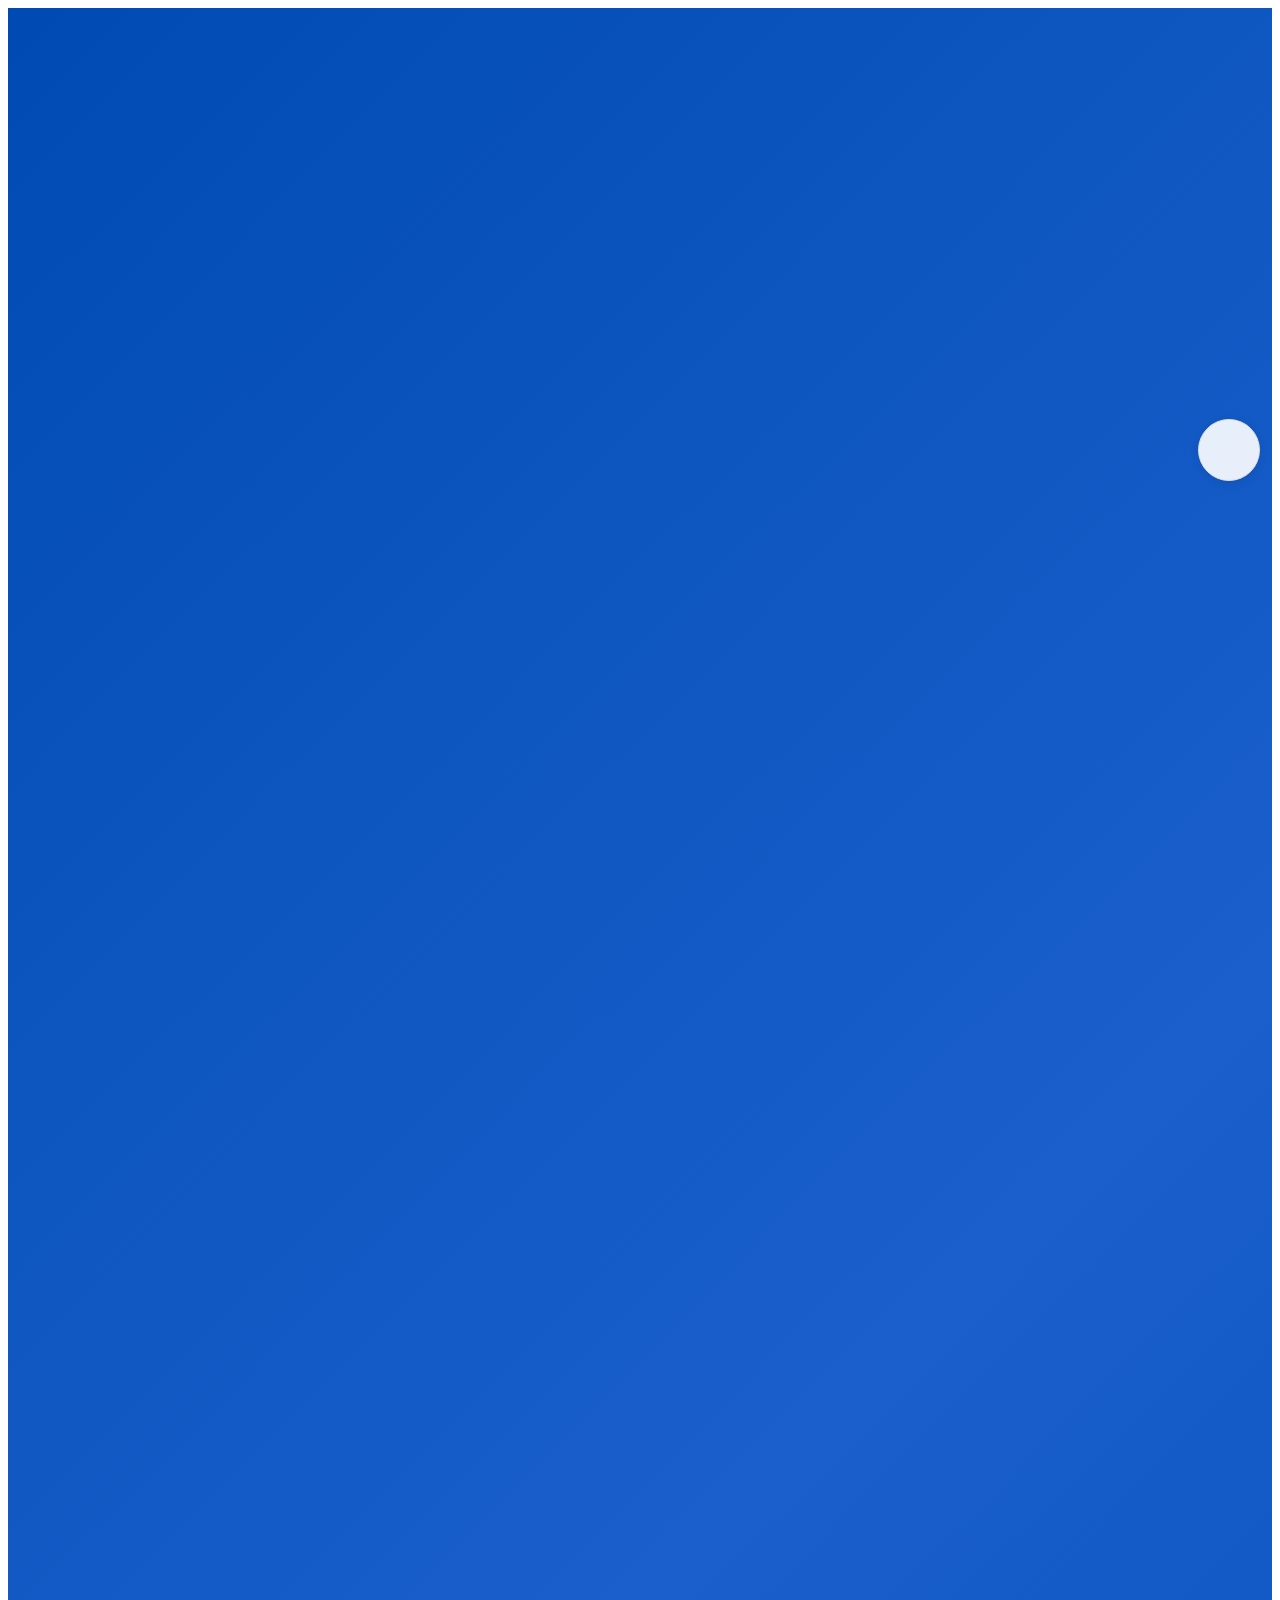
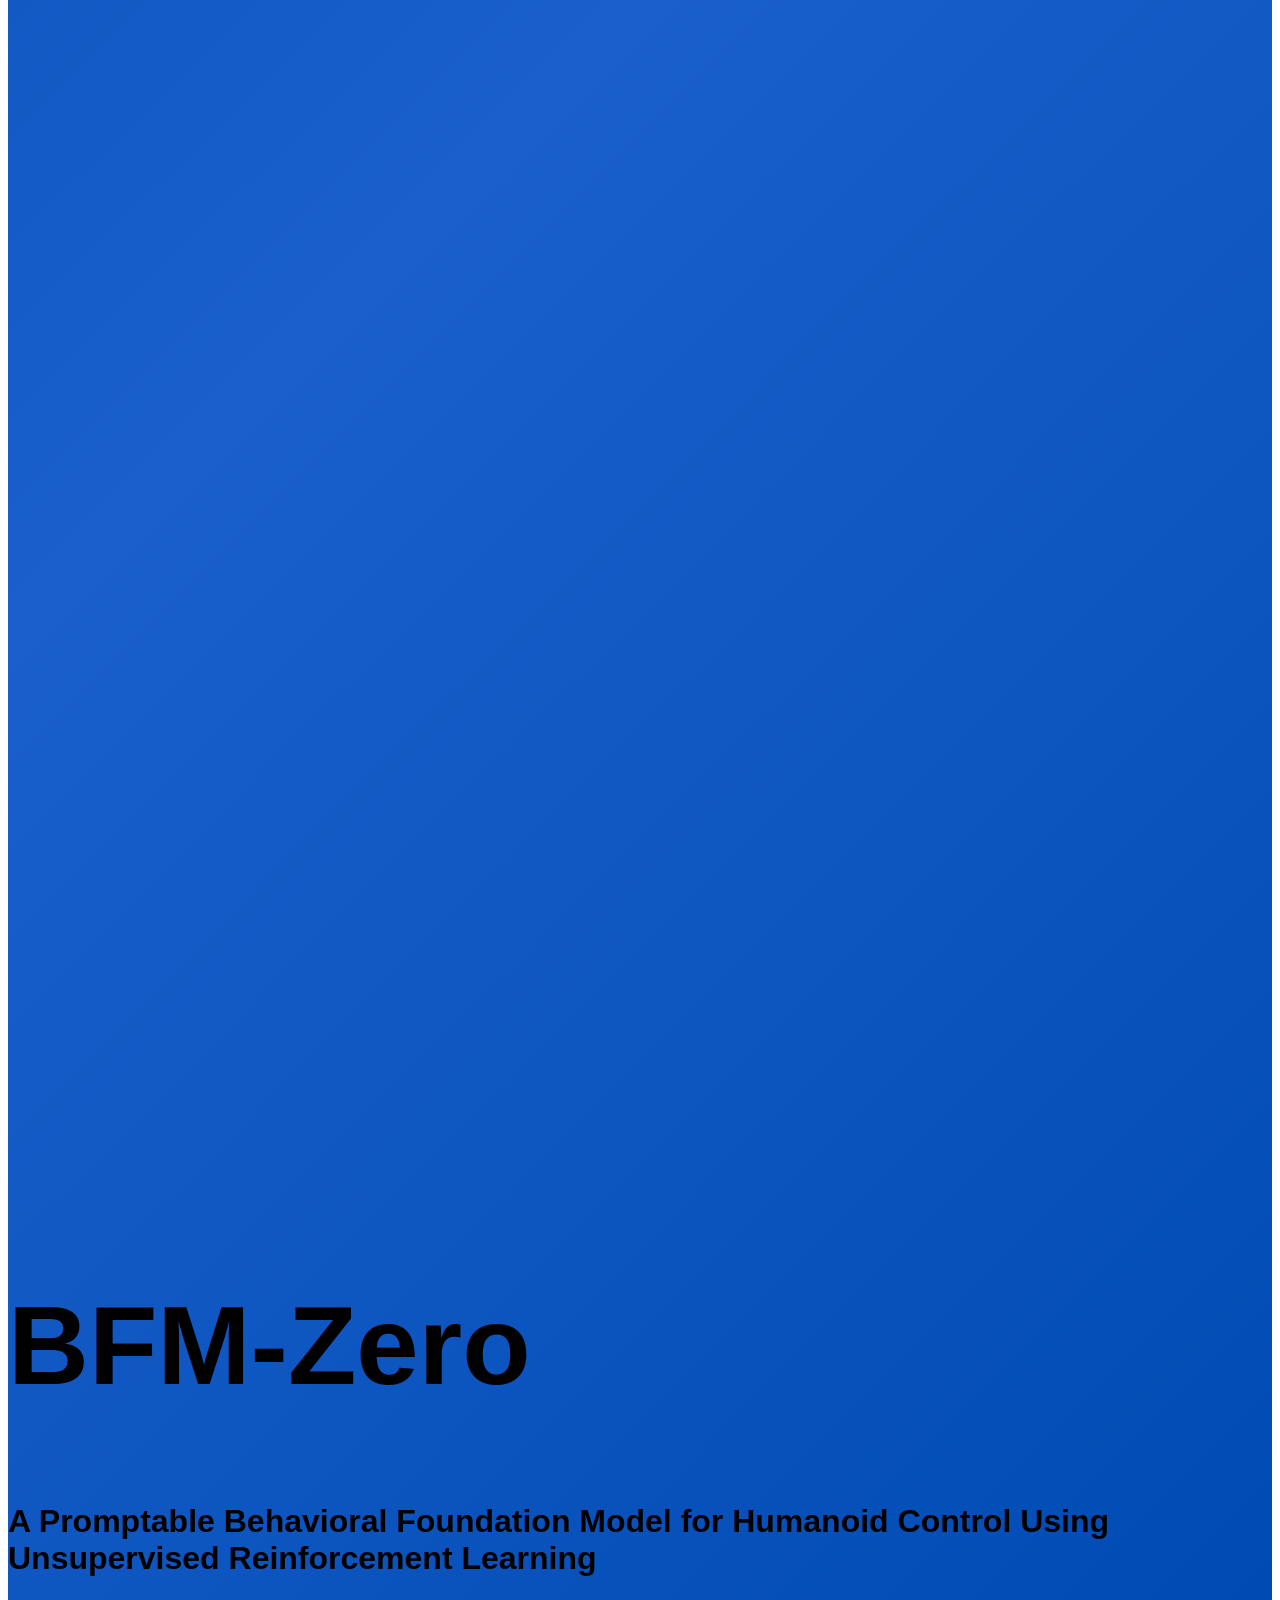
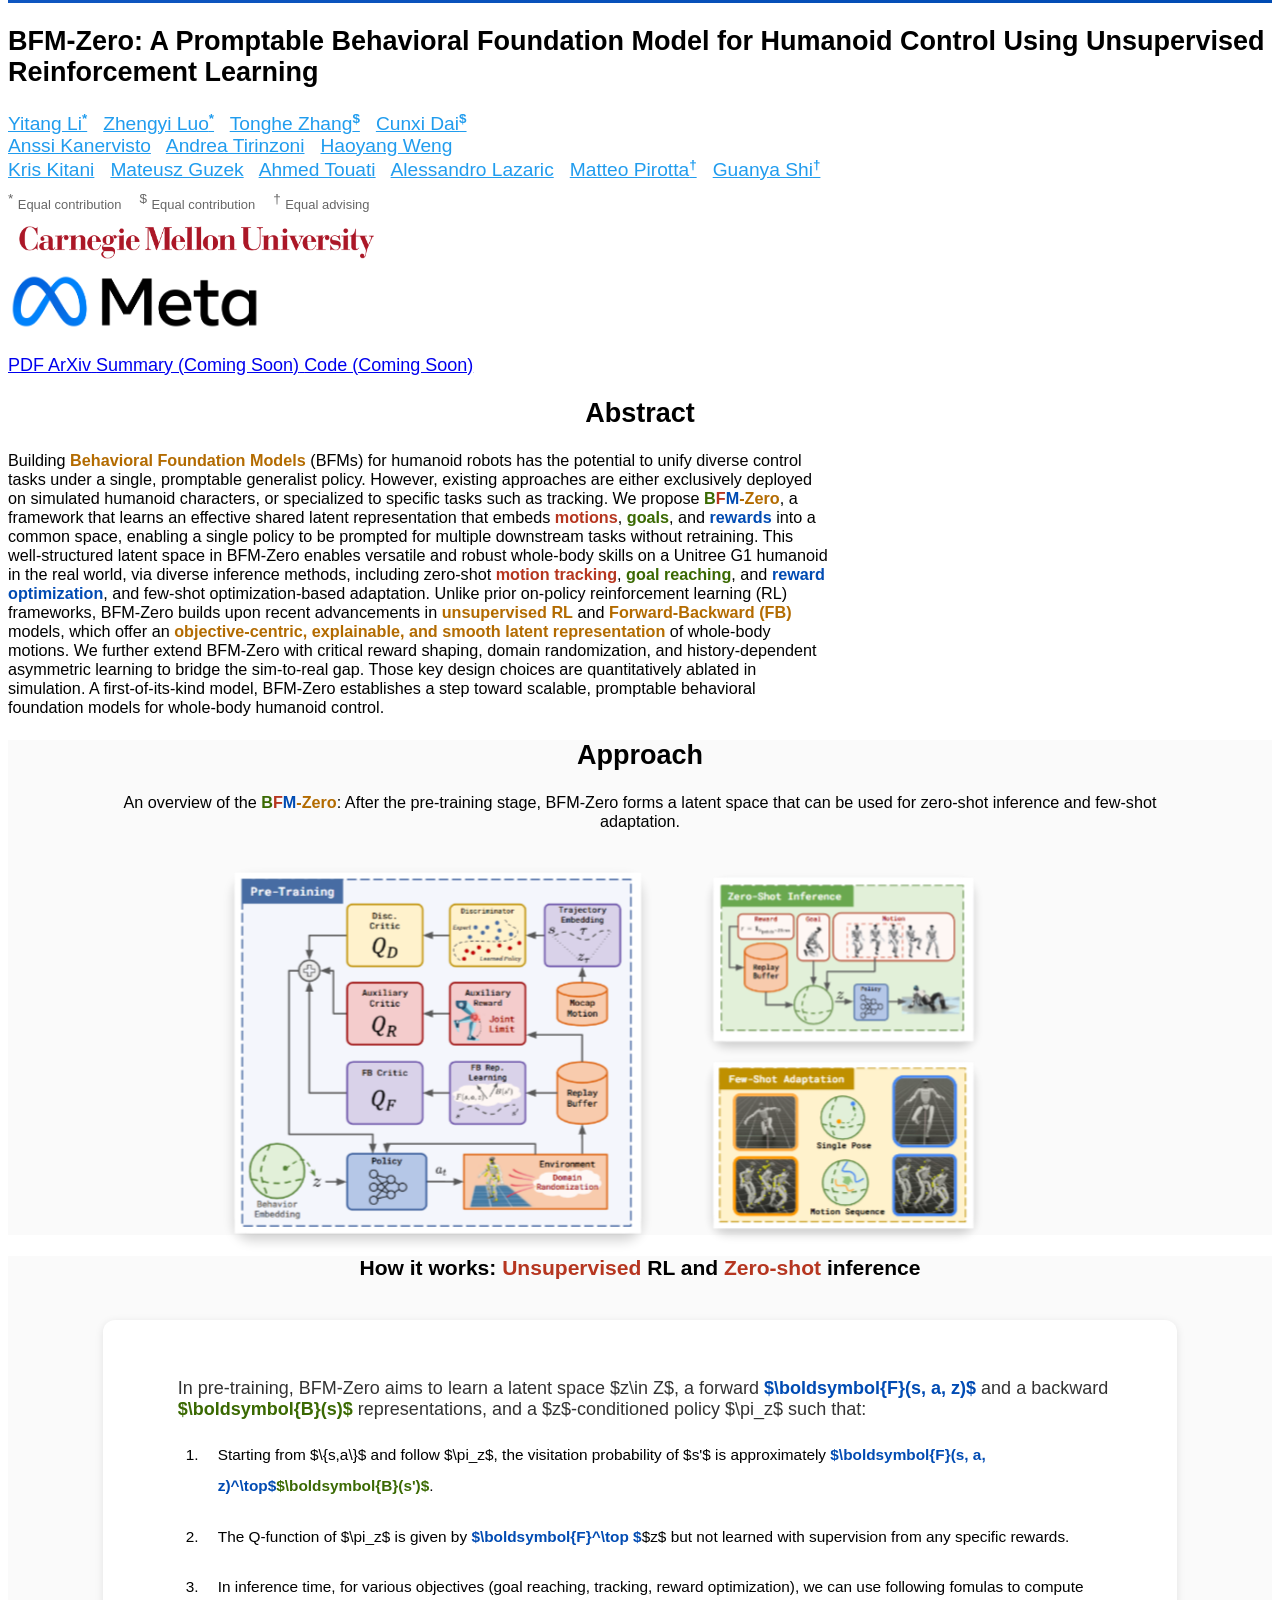
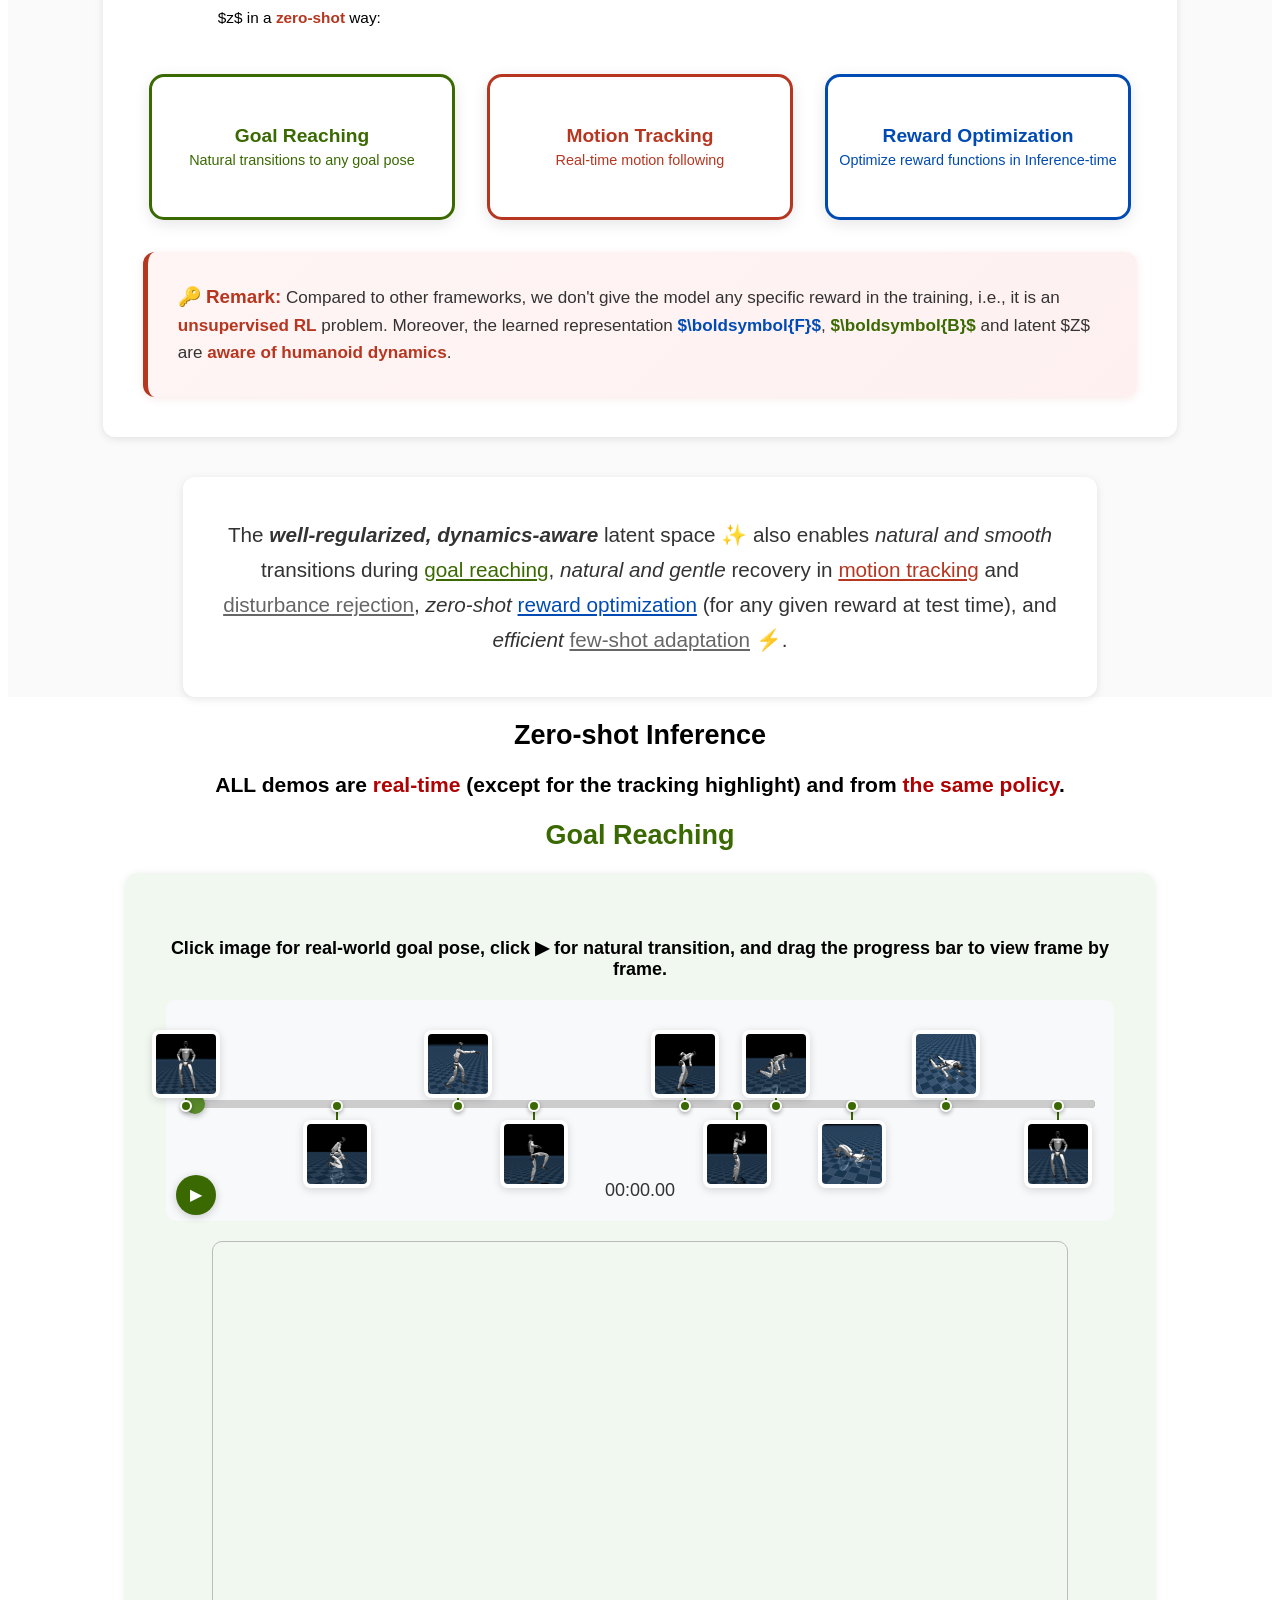
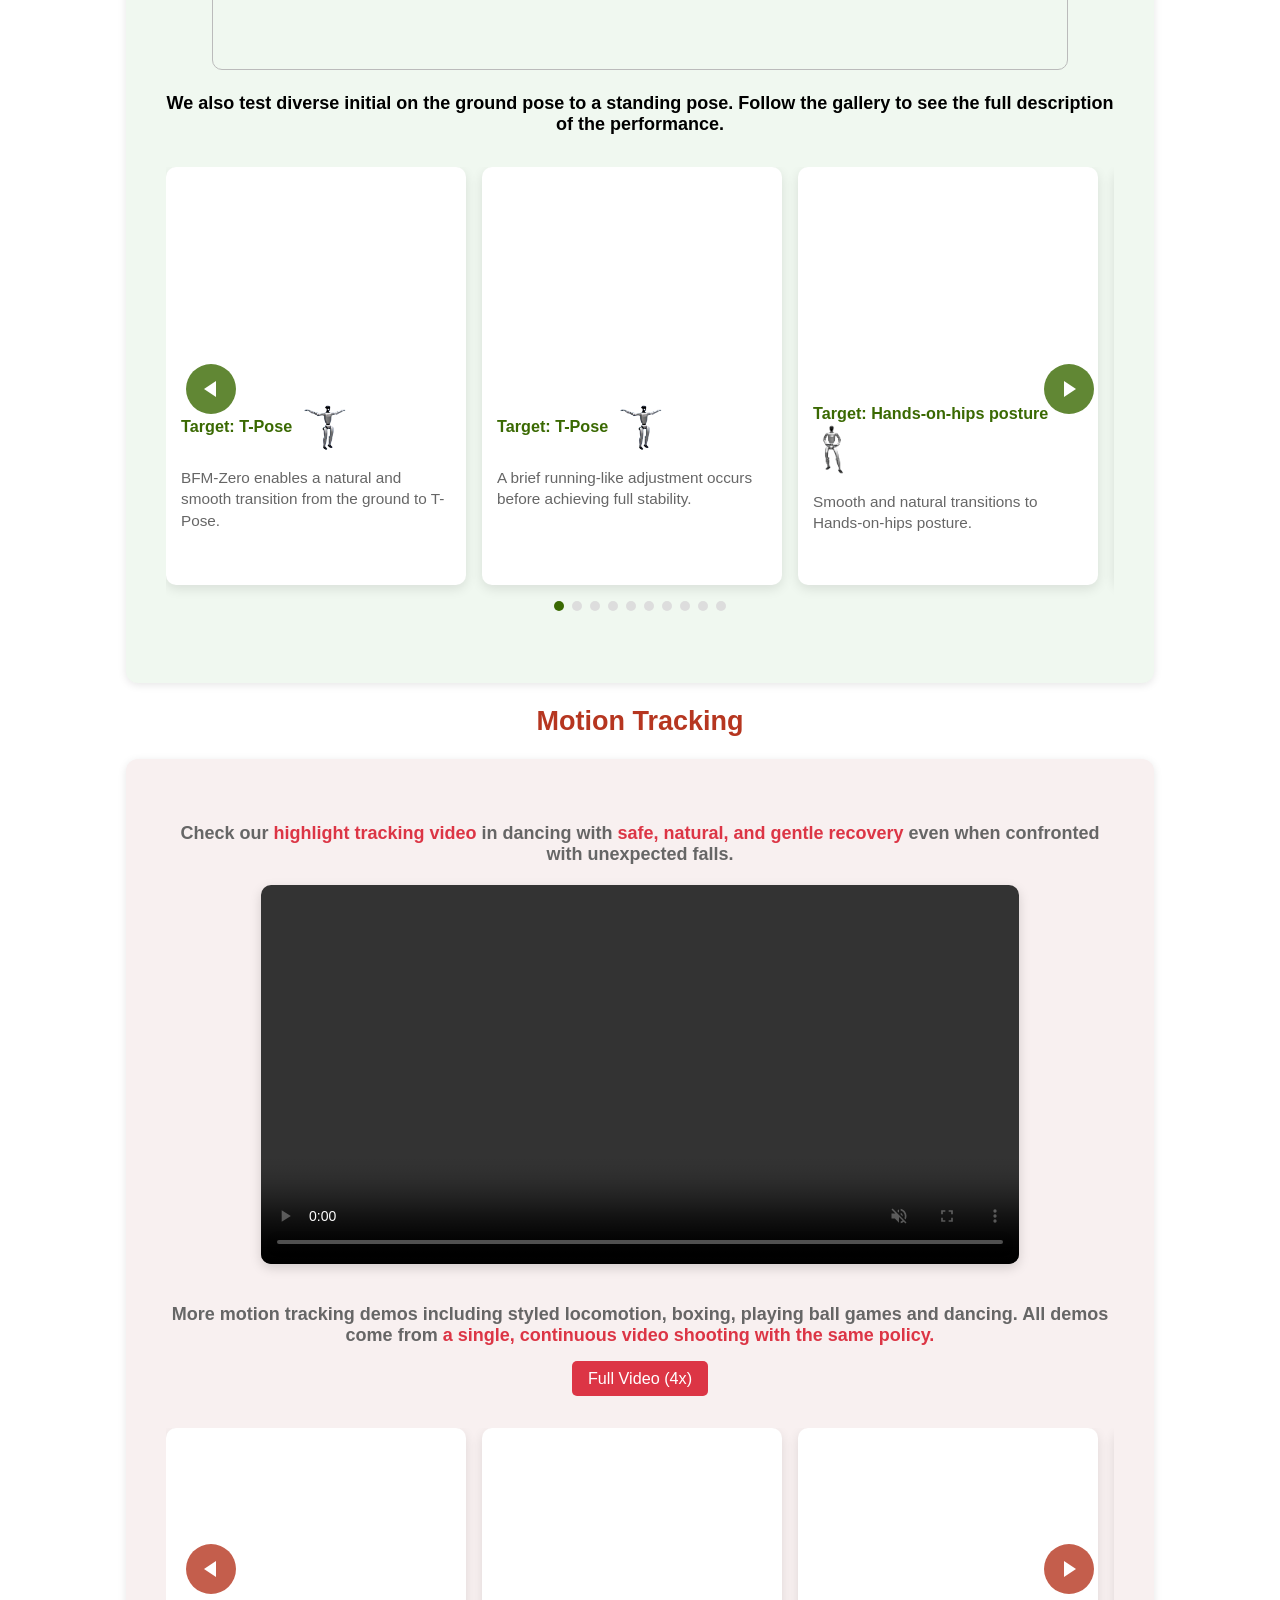
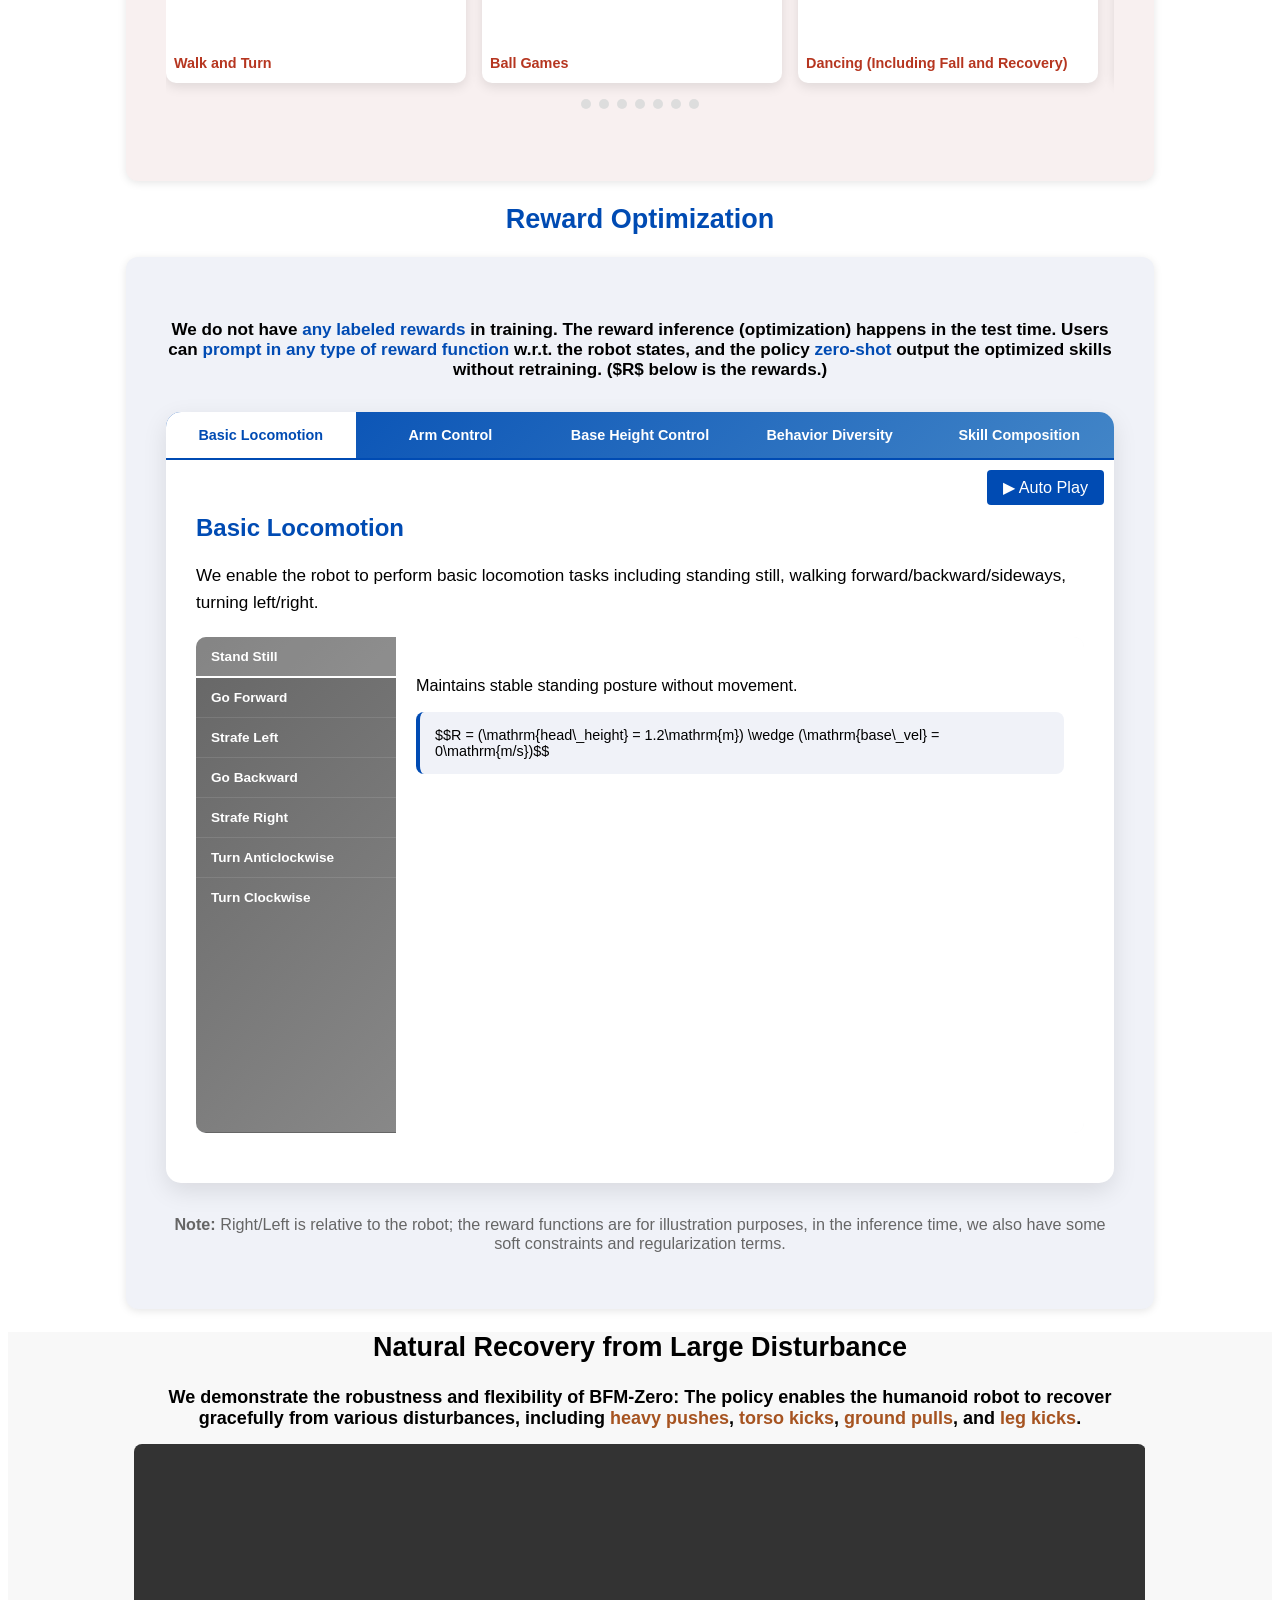
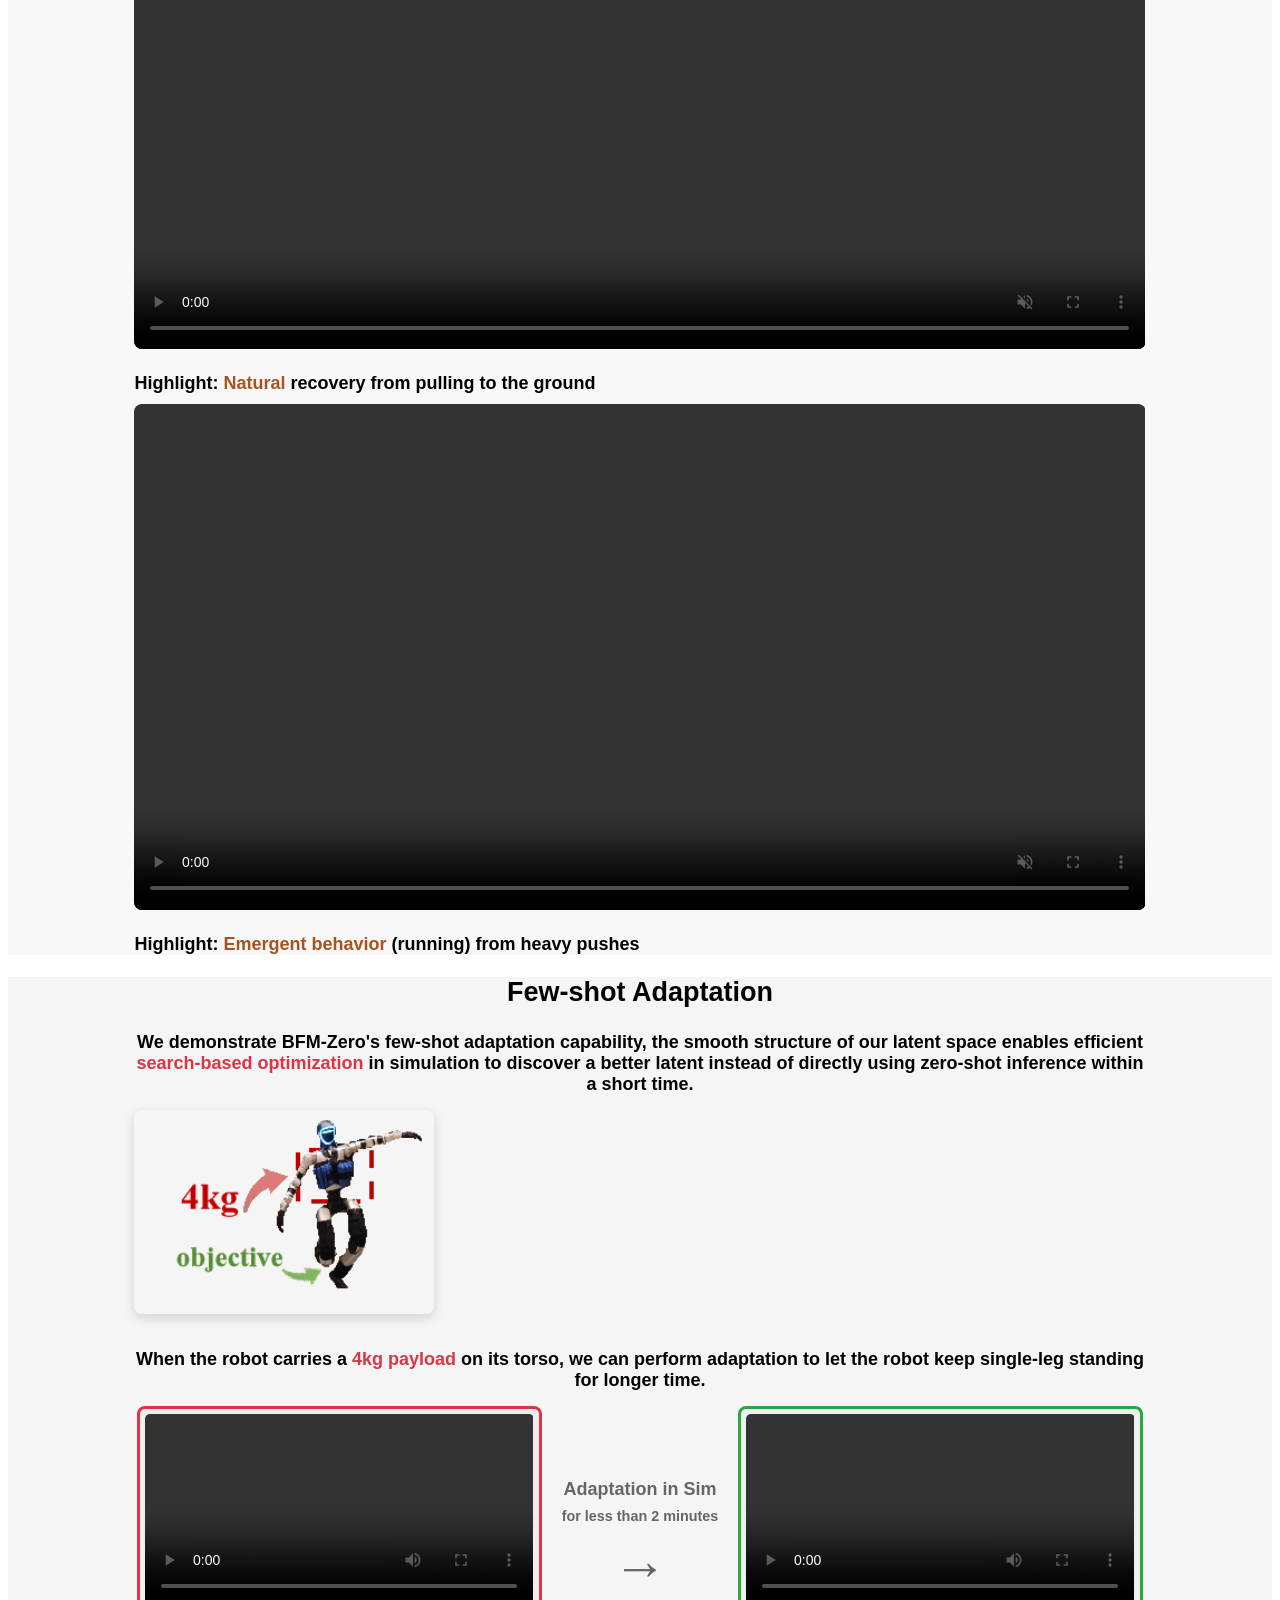
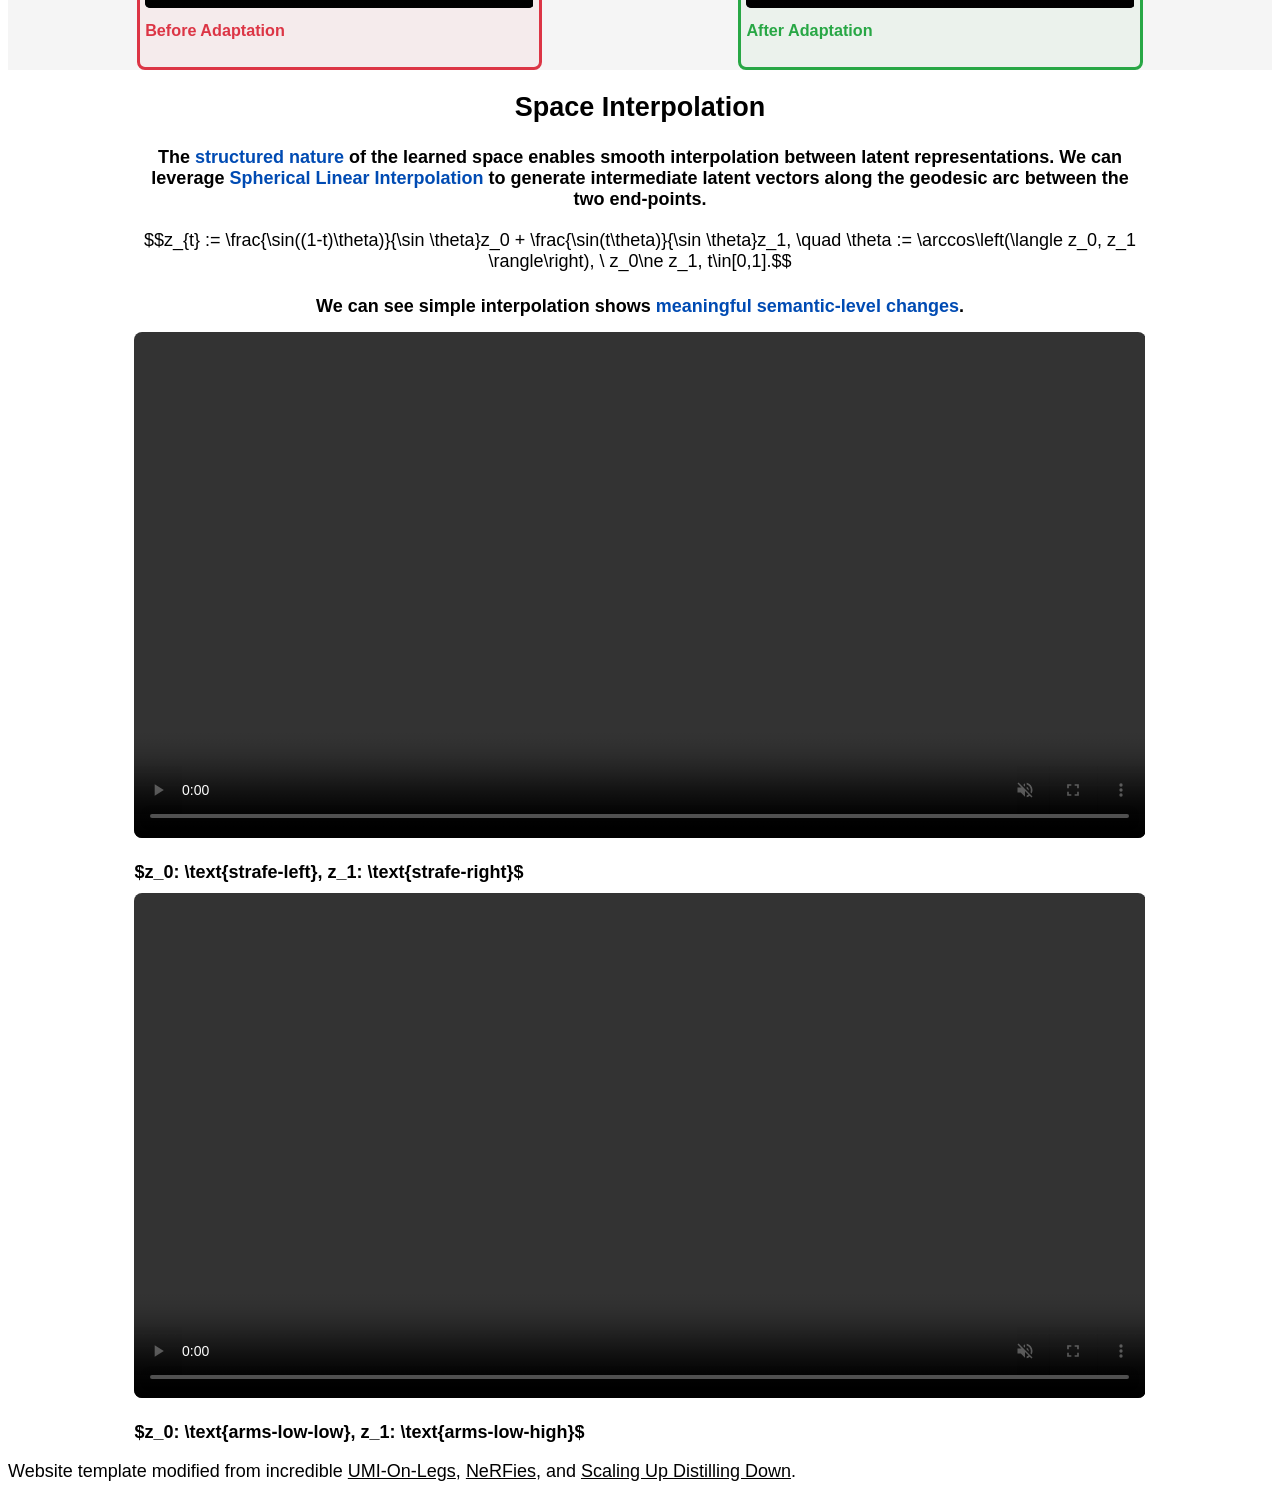
==== commit 07d3bb4a: "up" ====
--- a/index.html
+++ b/index.html
@@ -1576,18 +1576,10 @@
     window.addEventListener('load', function() {
       const timelineSlider = document.getElementById('timelineSlider');
       if (timelineSlider) {
-        timelineSlider.style.setProperty('background', '#5a8a2a', 'important');
-        timelineSlider.style.backgroundColor = '#5a8a2a';
-        timelineSlider.style.background = '#5a8a2a';
-        
-        // Add dynamic styles
+        // Add dynamic styles for thumb
         const dynamicStyle = document.createElement('style');
         dynamicStyle.id = 'timeline-green-style';
         dynamicStyle.textContent = `
-          #timelineSlider {
-            background: #5a8a2a !important;
-            background-color: #5a8a2a !important;
-          }
           #timelineSlider::-webkit-slider-thumb {
             background: #5a8a2a !important;
           }
@@ -1875,11 +1867,57 @@
         
         // Play button click events
         playButton.addEventListener('click', function() {
-          if (frameVideo.paused) {
-            frameVideo.play();
+          // Priority load full video when play button is clicked
+          if (frameVideo.readyState < 2) {
+            // Video not ready yet, prioritize loading
+            console.log('🚀 Priority loading frameVideo for playback...');
+            frameVideo.preload = 'auto';
+            frameVideo.setAttribute('fetchpriority', 'high');
+            
+            // Pause other videos to free up bandwidth for frameVideo
+            document.querySelectorAll('video:not(#frameVideo):not(#hero-video-main):not(#hero-video-mobile)').forEach(video => {
+              if (!video.paused) {
+                video.pause();
+              }
+              // Reduce priority of other videos
+              if (video.preload === 'auto') {
+                video.preload = 'metadata';
+              }
+            });
+            
+            // Restore src if it was blocked
+            if (frameVideo.hasAttribute('data-temp-src') && !frameVideo.src) {
+              frameVideo.src = frameVideo.getAttribute('data-temp-src');
+              frameVideo.removeAttribute('data-temp-src');
+            }
+            const frameSource = frameVideo.querySelector('source');
+            if (frameSource && frameSource.hasAttribute('data-temp-src') && !frameSource.src) {
+              frameSource.src = frameSource.getAttribute('data-temp-src');
+              frameSource.removeAttribute('data-temp-src');
+            }
+            
+            // Force load with high priority
+            frameVideo.load();
+            
+            // Wait for video to be ready before playing
+            frameVideo.addEventListener('canplay', function playWhenReady() {
+              frameVideo.removeEventListener('canplay', playWhenReady);
+              frameVideo.play().catch(err => {
+                console.log('Play failed, trying again:', err);
+                setTimeout(() => frameVideo.play(), 100);
+              });
+              playButton.className = 'play-button playing';
+              playButton.title = 'Pause';
+            }, { once: true });
+          } else if (frameVideo.paused) {
+            // Video is ready, just play
+            frameVideo.play().catch(err => {
+              console.log('Play failed:', err);
+            });
             this.className = 'play-button playing';
             this.title = 'Pause';
           } else {
+            // Video is playing, pause it
             frameVideo.pause();
             this.className = 'play-button paused';
             this.title = 'Play';
@@ -1992,6 +2030,8 @@
             timelineSlider.value = point;
             frameVideo.currentTime = point;
             updateTimeDisplay(point);
+            lastUpdateTime = 0;
+            updateProgressBarColor();
           });
           
           // Click key point to also jump
@@ -1999,6 +2039,8 @@
             timelineSlider.value = point;
             frameVideo.currentTime = point;
             updateTimeDisplay(point);
+            lastUpdateTime = 0;
+            updateProgressBarColor();
           });
           
           // Add to timelineMarks container
@@ -2012,12 +2054,27 @@
           const time = parseFloat(this.value);
           frameVideo.currentTime = time;
           updateTimeDisplay(time);
+          // Force immediate update for user input
+          lastUpdateTime = 0;
+          updateProgressBarColor();
         });
+        
+        // Throttle function for performance
+        let lastUpdateTime = 0;
+        const throttleDelay = 50; // Update at most every 50ms
         
         // Video time update events
         frameVideo.addEventListener('timeupdate', function() {
-          timelineSlider.value = this.currentTime;
-          updateTimeDisplay(this.currentTime);
+          const currentTime = this.currentTime;
+          timelineSlider.value = currentTime;
+          updateTimeDisplay(currentTime);
+          
+          // Throttle progress bar color updates
+          const now = Date.now();
+          if (now - lastUpdateTime >= throttleDelay) {
+            updateProgressBarColor();
+            lastUpdateTime = now;
+          }
         });
         
         // Update time display
@@ -2029,40 +2086,95 @@
             `${minutes.toString().padStart(2, '0')}:${seconds.toString().padStart(2, '0')}.${milliseconds.toString().padStart(2, '0')}`;
         }
         
-        // Force set timeline color - multiple safeguards
-        timelineSlider.style.setProperty('background', '#5a8a2a', 'important');
-        timelineSlider.style.backgroundColor = '#5a8a2a';
-        timelineSlider.style.background = '#5a8a2a';
-        
-        // Set slider thumb color
+        // Update progress bar color (green for reached, gray for unreached)
+        let lastPercentage = -1; // Track last percentage to avoid unnecessary updates
+        function updateProgressBarColor() {
+          const value = parseFloat(timelineSlider.value) || 0;
+          const max = parseFloat(timelineSlider.max) || 25;
+          if (max <= 0) return; // Don't update if max is invalid
+          
+          const percentage = Math.max(0, Math.min(100, (value / max) * 100));
+          
+          // Only update if percentage changed significantly (avoid unnecessary updates)
+          if (Math.abs(percentage - lastPercentage) < 0.1 && lastPercentage >= 0) {
+            return;
+          }
+          lastPercentage = percentage;
+          
+          // Get or create style element - always use the same ID
+          let trackStyle = document.getElementById('timeline-track-style');
+          if (!trackStyle) {
+            trackStyle = document.createElement('style');
+            trackStyle.id = 'timeline-track-style';
+            // Insert at the end of head to ensure highest priority
+            document.head.appendChild(trackStyle);
+          }
+          
+          // Use layered backgrounds: green on top, gray below
+          // Use !important to override any static CSS
+          // Set both background and background-image for maximum compatibility
+          const gradient = `linear-gradient(to right, #5a8a2a 0%, #5a8a2a ${percentage}%, transparent ${percentage}%, transparent 100%)`;
+          
+          // Force update by removing and re-adding the style element
+          // This ensures the browser re-applies the styles
+          if (trackStyle.parentNode) {
+            trackStyle.parentNode.removeChild(trackStyle);
+          }
+          trackStyle = document.createElement('style');
+          trackStyle.id = 'timeline-track-style';
+          trackStyle.textContent = `
+            #timelineSlider::-webkit-slider-runnable-track {
+              background: #ccc !important;
+              background-image: ${gradient} !important;
+              background-size: 100% 100% !important;
+              background-repeat: no-repeat !important;
+              background-position: 0 0 !important;
+            }
+            #timelineSlider::-moz-range-track {
+              background: #ccc !important;
+              background-image: ${gradient} !important;
+              background-size: 100% 100% !important;
+              background-repeat: no-repeat !important;
+              background-position: 0 0 !important;
+            }
+          `;
+          // Append to end of head for highest priority
+          document.head.appendChild(trackStyle);
+        }
+        
+        // Set slider thumb color and positioning
         const style = document.createElement('style');
         style.textContent = `
           #timelineSlider::-webkit-slider-thumb {
             background: #5a8a2a !important;
+            margin-top: -6px !important;
           }
           #timelineSlider::-moz-range-thumb {
             background: #5a8a2a !important;
           }
-          #timelineSlider {
-            background: #5a8a2a !important;
-          }
         `;
         document.head.appendChild(style);
+        
+        // Initialize progress bar color
+        updateProgressBarColor();
         
         // Initialize
         timelineSlider.max = frameVideo.duration || 30;
         updateTimeDisplay(0);
+        updateProgressBarColor();
         
         // Ensure initialization after video loads
         frameVideo.addEventListener('loadedmetadata', function() {
           timelineSlider.max = this.duration;
           updateTimeDisplay(0);
+          updateProgressBarColor();
         });
         
         // If video is already loaded, initialize immediately
         if (frameVideo.readyState >= 1) {
           timelineSlider.max = frameVideo.duration;
           updateTimeDisplay(0);
+          updateProgressBarColor();
         }
       }
     });
@@ -2637,18 +2749,21 @@
       waitForHeroVideo(() => {
         console.log('🎬 Hero video loaded! Starting to load other videos...');
         
-        // Restore frameVideo immediately when hero video is loaded (it's in viewport)
+        // Restore frameVideo when hero video is loaded (preload="metadata" only)
         const frameVideo = document.getElementById('frameVideo');
         if (frameVideo) {
+          // Only restore src, keep preload as metadata (will upgrade to auto when play button is clicked)
           if (frameVideo.hasAttribute('data-temp-src') && !frameVideo.src) {
             frameVideo.src = frameVideo.getAttribute('data-temp-src');
             frameVideo.removeAttribute('data-temp-src');
+            frameVideo.preload = 'metadata'; // Keep as metadata
             frameVideo.load();
           }
           const frameSource = frameVideo.querySelector('source');
           if (frameSource && frameSource.hasAttribute('data-temp-src') && !frameSource.src) {
             frameSource.src = frameSource.getAttribute('data-temp-src');
             frameSource.removeAttribute('data-temp-src');
+            frameVideo.preload = 'metadata'; // Keep as metadata
             frameVideo.load();
           }
         }
@@ -2749,23 +2864,74 @@
           if (video.id !== 'hero-video-main' && video.id !== 'hero-video-mobile') {
             videoObserver.observe(video);
             
-            // If it's frameVideo, ensure it's loaded immediately (it's in viewport)
+            // If it's frameVideo, restore src but keep preload as metadata
             if (video.id === 'frameVideo') {
               // Restore src if it was blocked
               if (video.hasAttribute('data-temp-src') && !video.src) {
                 video.src = video.getAttribute('data-temp-src');
                 video.removeAttribute('data-temp-src');
+                video.preload = 'metadata'; // Keep as metadata
                 video.load();
               }
               const source = video.querySelector('source');
               if (source && source.hasAttribute('data-temp-src') && !source.src) {
                 source.src = source.getAttribute('data-temp-src');
                 source.removeAttribute('data-temp-src');
+                video.preload = 'metadata'; // Keep as metadata
                 video.load();
               }
             }
           }
         });
+        
+        // Preload basic locomotion videos when reward-optimization section comes into view
+        const rewardOptimizationSection = document.getElementById('reward-optimization');
+        if (rewardOptimizationSection) {
+          const sectionObserver = new IntersectionObserver((entries) => {
+            entries.forEach(entry => {
+              if (entry.isIntersecting && window.heroVideoLoaded) {
+                console.log('🎯 Reward Optimization section in view - preloading basic locomotion videos...');
+                
+                // Find all locomotion videos in basic-locomotion tab
+                const basicLocomotionVideos = rewardOptimizationSection.querySelectorAll('#basic-locomotion video');
+                basicLocomotionVideos.forEach((video, index) => {
+                  // Restore src if it was blocked
+                  if (video.hasAttribute('data-temp-src') && !video.src) {
+                    video.src = video.getAttribute('data-temp-src');
+                    video.removeAttribute('data-temp-src');
+                  }
+                  const source = video.querySelector('source');
+                  if (source && source.hasAttribute('data-temp-src') && !source.src) {
+                    source.src = source.getAttribute('data-temp-src');
+                    source.removeAttribute('data-temp-src');
+                  }
+                  
+                  // Set preload to metadata first, then auto after a delay
+                  setTimeout(() => {
+                    if (video.preload === 'none') {
+                      video.preload = 'metadata';
+                      video.load();
+                    }
+                    // Upgrade to auto preload after metadata loads
+                    setTimeout(() => {
+                      if (video.readyState >= 1) {
+                        video.preload = 'auto';
+                        video.load();
+                      }
+                    }, 500);
+                  }, index * 200); // Stagger loading by 200ms per video
+                });
+                
+                // Unobserve after loading starts
+                sectionObserver.unobserve(entry.target);
+              }
+            });
+          }, {
+            rootMargin: '300px' // Start loading when section is 300px away
+          });
+          
+          sectionObserver.observe(rewardOptimizationSection);
+        }
       
       // Smart auto-play system for all gallery videos with optimized loading
       function initializeGalleryAutoPlay() {
@@ -3574,13 +3740,13 @@
     <h4 style="text-align: center; margin-bottom: 15px; font-family: var(--font-sans, -apple-system, BlinkMacSystemFont, 'Segoe UI', 'Roboto', sans-serif);">Click image for real-world goal pose, click ▶ for natural transition, and drag the progress bar to view frame by frame.</h4>
     <div class="video-timeline-container">
       <div class="timeline-marks" id="timelineMarks"></div>
-      <input type="range" id="timelineSlider" class="timeline-slider" min="0" max="25" step="0.1" value="0" style="background: #5a8a2a !important;">
+      <input type="range" id="timelineSlider" class="timeline-slider" min="0" max="25" step="0.1" value="0" style="background: #ccc;">
       <div class="timeline-current-time" id="currentTime">00:00.00</div>
       </div>
 
     <!-- Main video (for frame-by-frame viewing) -->
       <div class="column has-text-centered">
-        <video id="frameVideo" width="90%" height="auto" muted playsinline style="border: 1px solid #bbb; border-radius: 10px; margin: 1.0%;">
+        <video id="frameVideo" width="90%" height="auto" muted playsinline preload="metadata" style="border: 1px solid #bbb; border-radius: 10px; margin: 1.0%;">
           <source src="./resources/goal_reaching/full/full-2_firefox_720p.mp4" type="video/mp4">
         </video>
       </div>
--- a/static/css/index.css
+++ b/static/css/index.css
@@ -323,7 +323,8 @@
   background: rgba(0, 0, 0, 0.5);
 }
 
-.play-button {
+/* Video cover play button - use specific selector to avoid conflicts with timeline play button */
+.video-cover .play-button {
   width: 60px;
   height: 60px;
   background: rgba(0, 123, 255, 0.9) !important;
@@ -334,7 +335,7 @@
   transition: transform 0.3s ease, background-color 0.3s ease;
 }
 
-.play-button i {
+.video-cover .play-button i {
   font-size: 24px;
   color: white;
   margin-left: 4px;
@@ -921,7 +922,7 @@
 .timeline-slider {
   width: 96%;
   height: 8px;
-  background: #5a8a2a;
+  background: #ccc;
   border-radius: 4px;
   outline: none;
   position: absolute;
@@ -929,6 +930,26 @@
   left: 50%;
   transform: translateX(-50%);
   margin: 70px 0 0 0;
+  -webkit-appearance: none;
+  appearance: none;
+}
+
+.timeline-slider::-webkit-slider-runnable-track {
+  width: 100%;
+  height: 8px;
+  background: #ccc;
+  border-radius: 4px;
+  -webkit-appearance: none;
+  /* Dynamic styles will override this */
+}
+
+.timeline-slider::-moz-range-track {
+  width: 100%;
+  height: 8px;
+  background: #ccc;
+  border-radius: 4px;
+  -moz-appearance: none;
+  /* Dynamic styles will override this */
 }
 
 .timeline-slider::-webkit-slider-thumb {
@@ -940,6 +961,7 @@
   border-radius: 50%;
   cursor: pointer;
   box-shadow: 0 2px 6px rgba(0,0,0,0.3);
+  margin-top: -6px; /* Center the thumb on the track (track height 8px, thumb height 20px, so offset by (20-8)/2 = 6px) */
 }
 
 .timeline-slider::-moz-range-thumb {
@@ -992,6 +1014,7 @@
 
 .video-timeline-container .timeline-slider::-webkit-slider-thumb {
   background: #5a8a2a !important;
+  margin-top: -6px !important;
 }
 
 .video-timeline-container .timeline-slider::-moz-range-thumb {
@@ -1010,14 +1033,15 @@
 }
 
 /* Play button styles */
-.play-button {
+/* Goal Reaching timeline play button - use specific selector to avoid conflicts */
+.video-timeline-container .play-button {
   position: absolute;
   top: 175px;
   left: 10px;
   width: 40px;
   height: 40px;
-  background: #3a6902;
-  border: none;
+  background: #3a6902 !important;
+  border: none !important;
   border-radius: 50%;
   color: white;
   font-size: 16px;
@@ -1030,17 +1054,17 @@
   z-index: 20;
 }
 
-.play-button:hover {
-  background: #2d4f02;
+.video-timeline-container .play-button:hover {
+  background: #2d4f02 !important;
   transform: scale(1.1);
   box-shadow: 0 4px 12px rgba(0,0,0,0.3);
 }
 
-.play-button.paused::before {
+.video-timeline-container .play-button.paused::before {
   content: '▶';
 }
 
-.play-button.playing::before {
+.video-timeline-container .play-button.playing::before {
   content: '⏸';
 }
 
--- a/static/css/index.css
+++ b/static/css/index.css
@@ -323,7 +323,8 @@
   background: rgba(0, 0, 0, 0.5);
 }
 
-.play-button {
+/* Video cover play button - use specific selector to avoid conflicts with timeline play button */
+.video-cover .play-button {
   width: 60px;
   height: 60px;
   background: rgba(0, 123, 255, 0.9) !important;
@@ -334,7 +335,7 @@
   transition: transform 0.3s ease, background-color 0.3s ease;
 }
 
-.play-button i {
+.video-cover .play-button i {
   font-size: 24px;
   color: white;
   margin-left: 4px;
@@ -921,7 +922,7 @@
 .timeline-slider {
   width: 96%;
   height: 8px;
-  background: #5a8a2a;
+  background: #ccc;
   border-radius: 4px;
   outline: none;
   position: absolute;
@@ -929,6 +930,26 @@
   left: 50%;
   transform: translateX(-50%);
   margin: 70px 0 0 0;
+  -webkit-appearance: none;
+  appearance: none;
+}
+
+.timeline-slider::-webkit-slider-runnable-track {
+  width: 100%;
+  height: 8px;
+  background: #ccc;
+  border-radius: 4px;
+  -webkit-appearance: none;
+  /* Dynamic styles will override this */
+}
+
+.timeline-slider::-moz-range-track {
+  width: 100%;
+  height: 8px;
+  background: #ccc;
+  border-radius: 4px;
+  -moz-appearance: none;
+  /* Dynamic styles will override this */
 }
 
 .timeline-slider::-webkit-slider-thumb {
@@ -940,6 +961,7 @@
   border-radius: 50%;
   cursor: pointer;
   box-shadow: 0 2px 6px rgba(0,0,0,0.3);
+  margin-top: -6px; /* Center the thumb on the track (track height 8px, thumb height 20px, so offset by (20-8)/2 = 6px) */
 }
 
 .timeline-slider::-moz-range-thumb {
@@ -992,6 +1014,7 @@
 
 .video-timeline-container .timeline-slider::-webkit-slider-thumb {
   background: #5a8a2a !important;
+  margin-top: -6px !important;
 }
 
 .video-timeline-container .timeline-slider::-moz-range-thumb {
@@ -1010,14 +1033,15 @@
 }
 
 /* Play button styles */
-.play-button {
+/* Goal Reaching timeline play button - use specific selector to avoid conflicts */
+.video-timeline-container .play-button {
   position: absolute;
   top: 175px;
   left: 10px;
   width: 40px;
   height: 40px;
-  background: #3a6902;
-  border: none;
+  background: #3a6902 !important;
+  border: none !important;
   border-radius: 50%;
   color: white;
   font-size: 16px;
@@ -1030,17 +1054,17 @@
   z-index: 20;
 }
 
-.play-button:hover {
-  background: #2d4f02;
+.video-timeline-container .play-button:hover {
+  background: #2d4f02 !important;
   transform: scale(1.1);
   box-shadow: 0 4px 12px rgba(0,0,0,0.3);
 }
 
-.play-button.paused::before {
+.video-timeline-container .play-button.paused::before {
   content: '▶';
 }
 
-.play-button.playing::before {
+.video-timeline-container .play-button.playing::before {
   content: '⏸';
 }
 
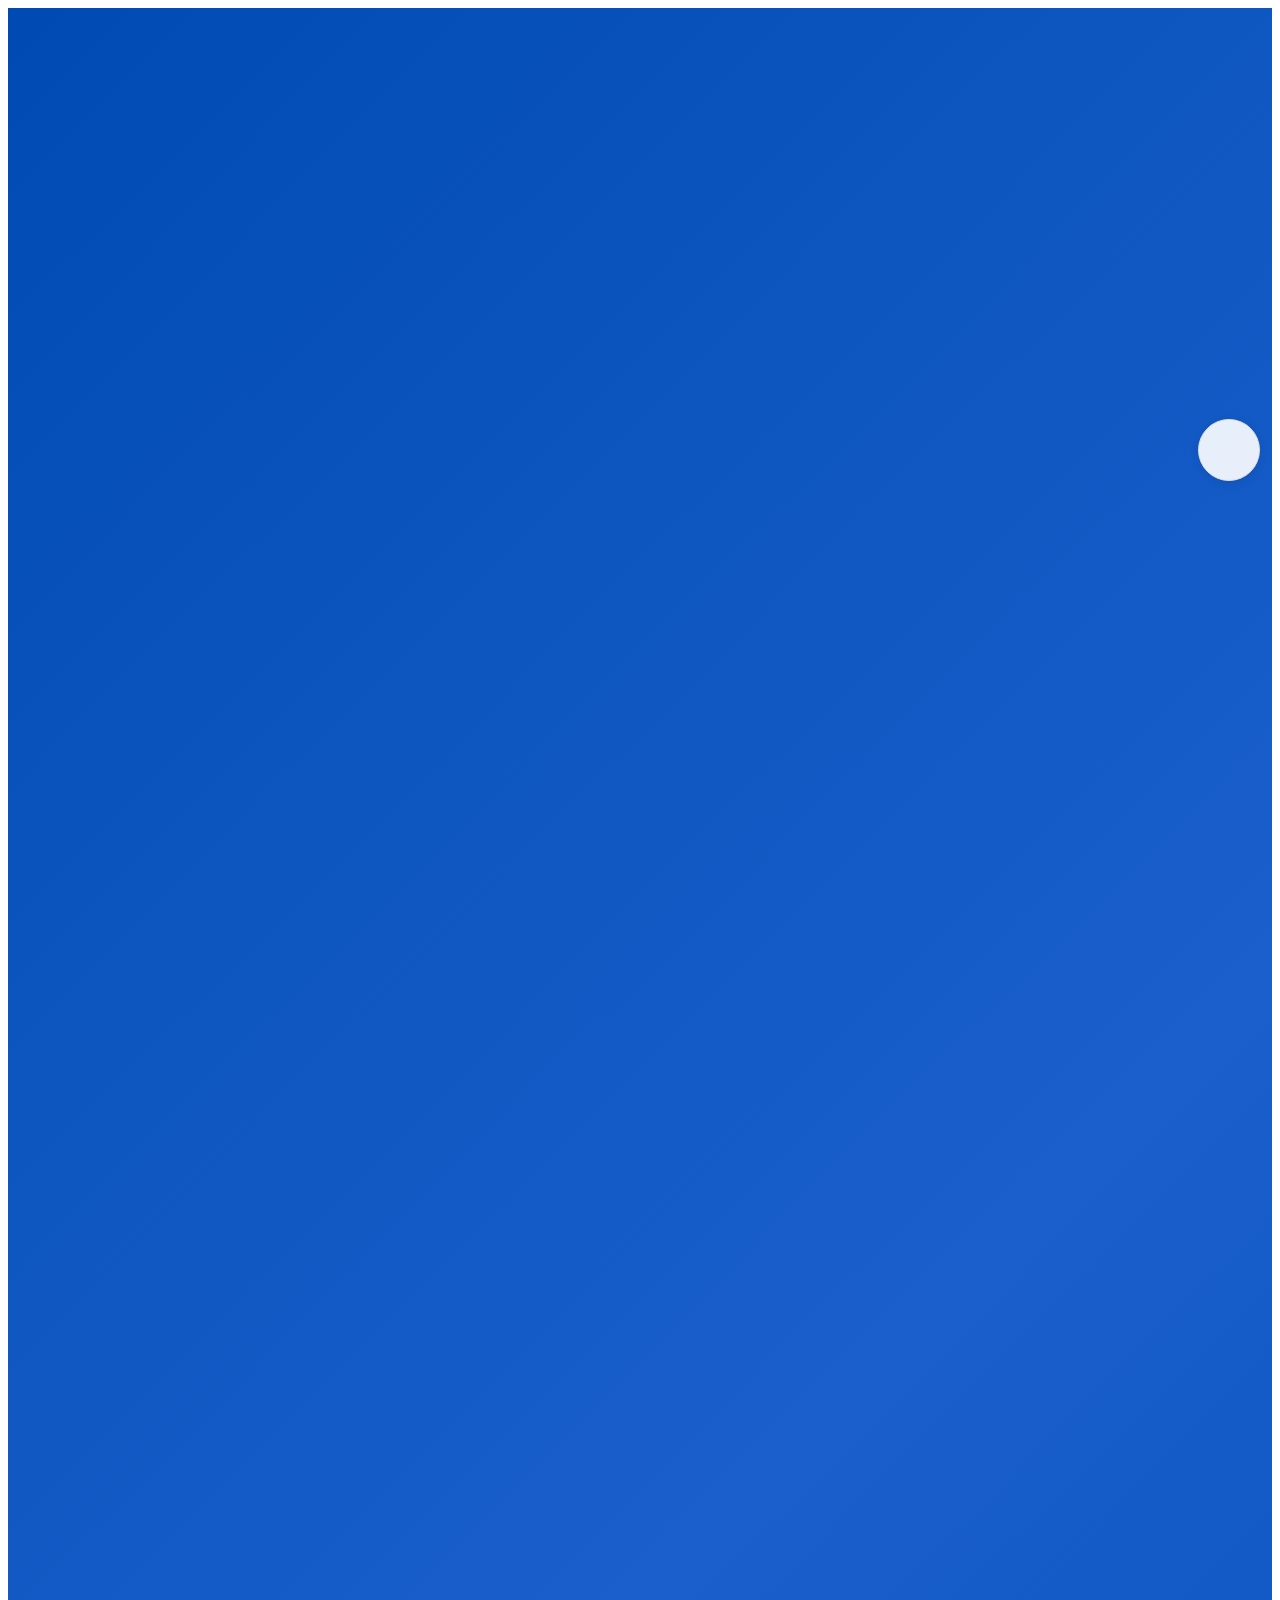
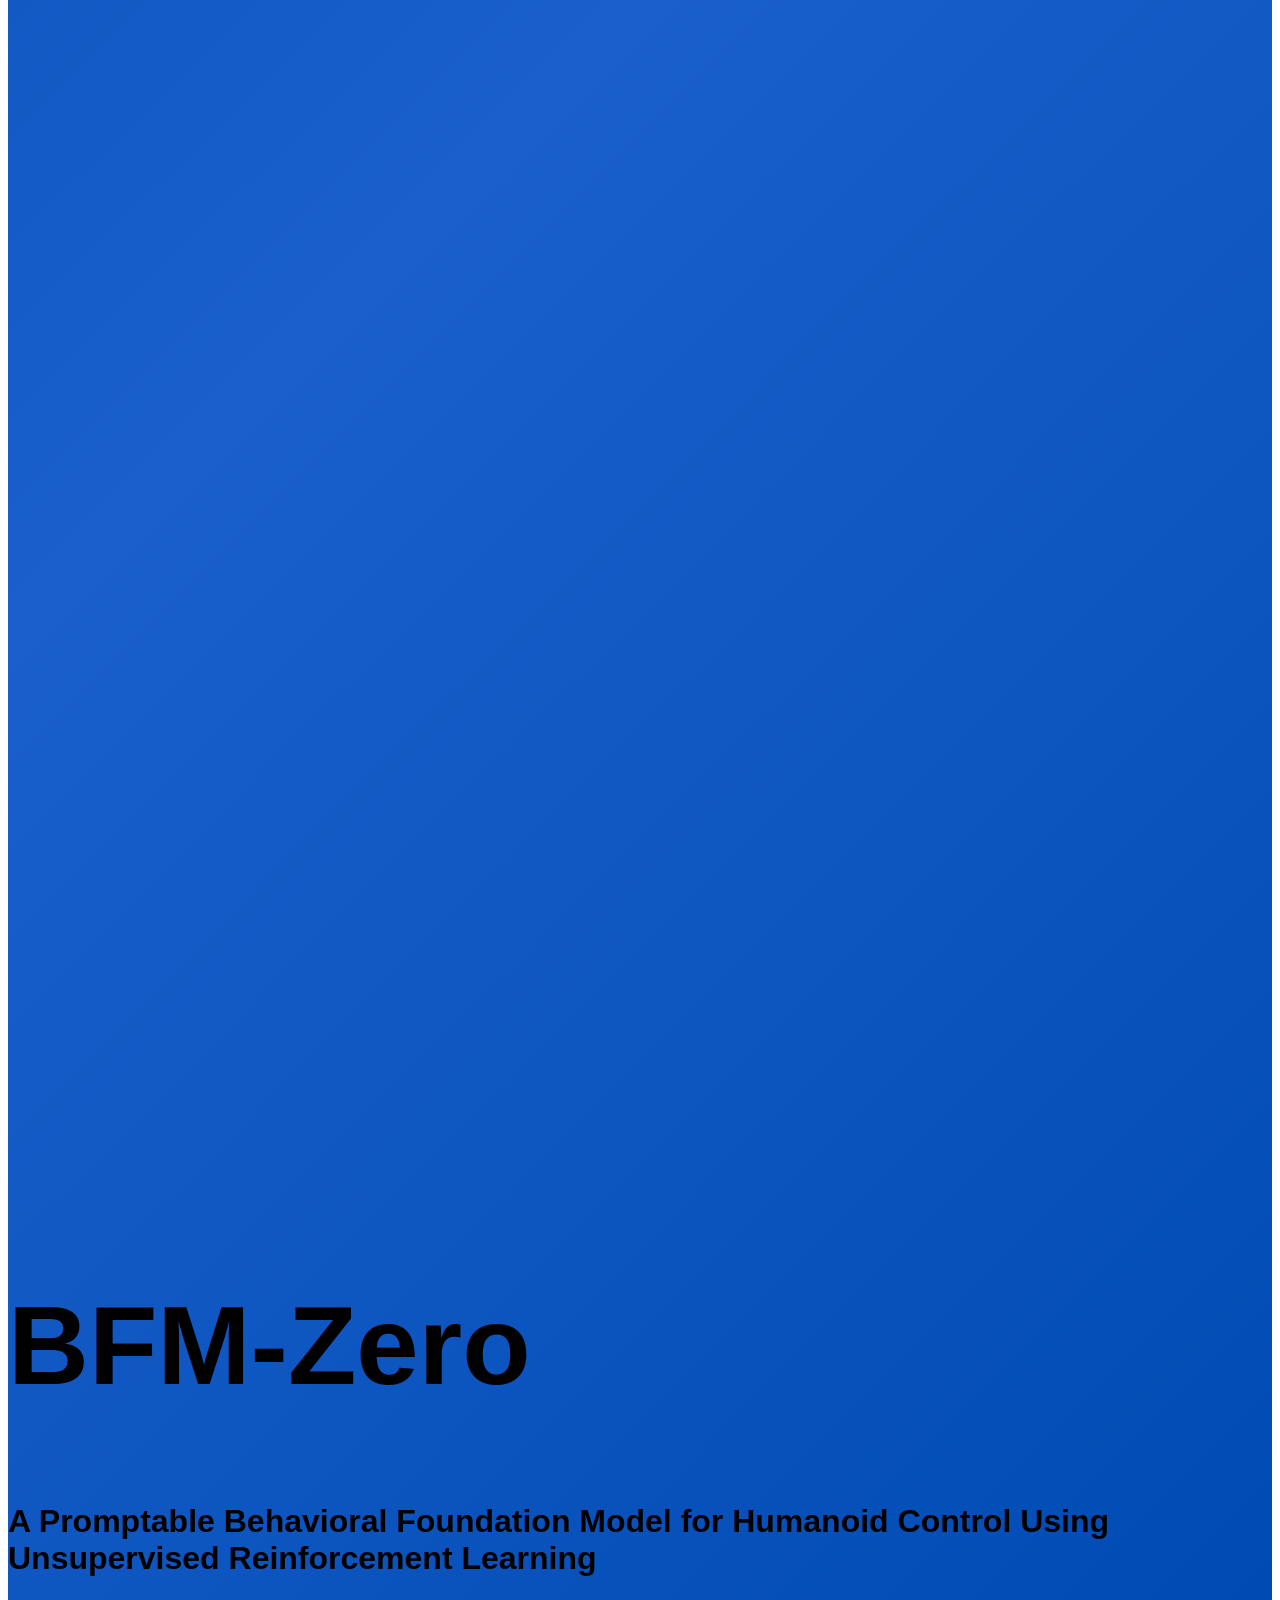
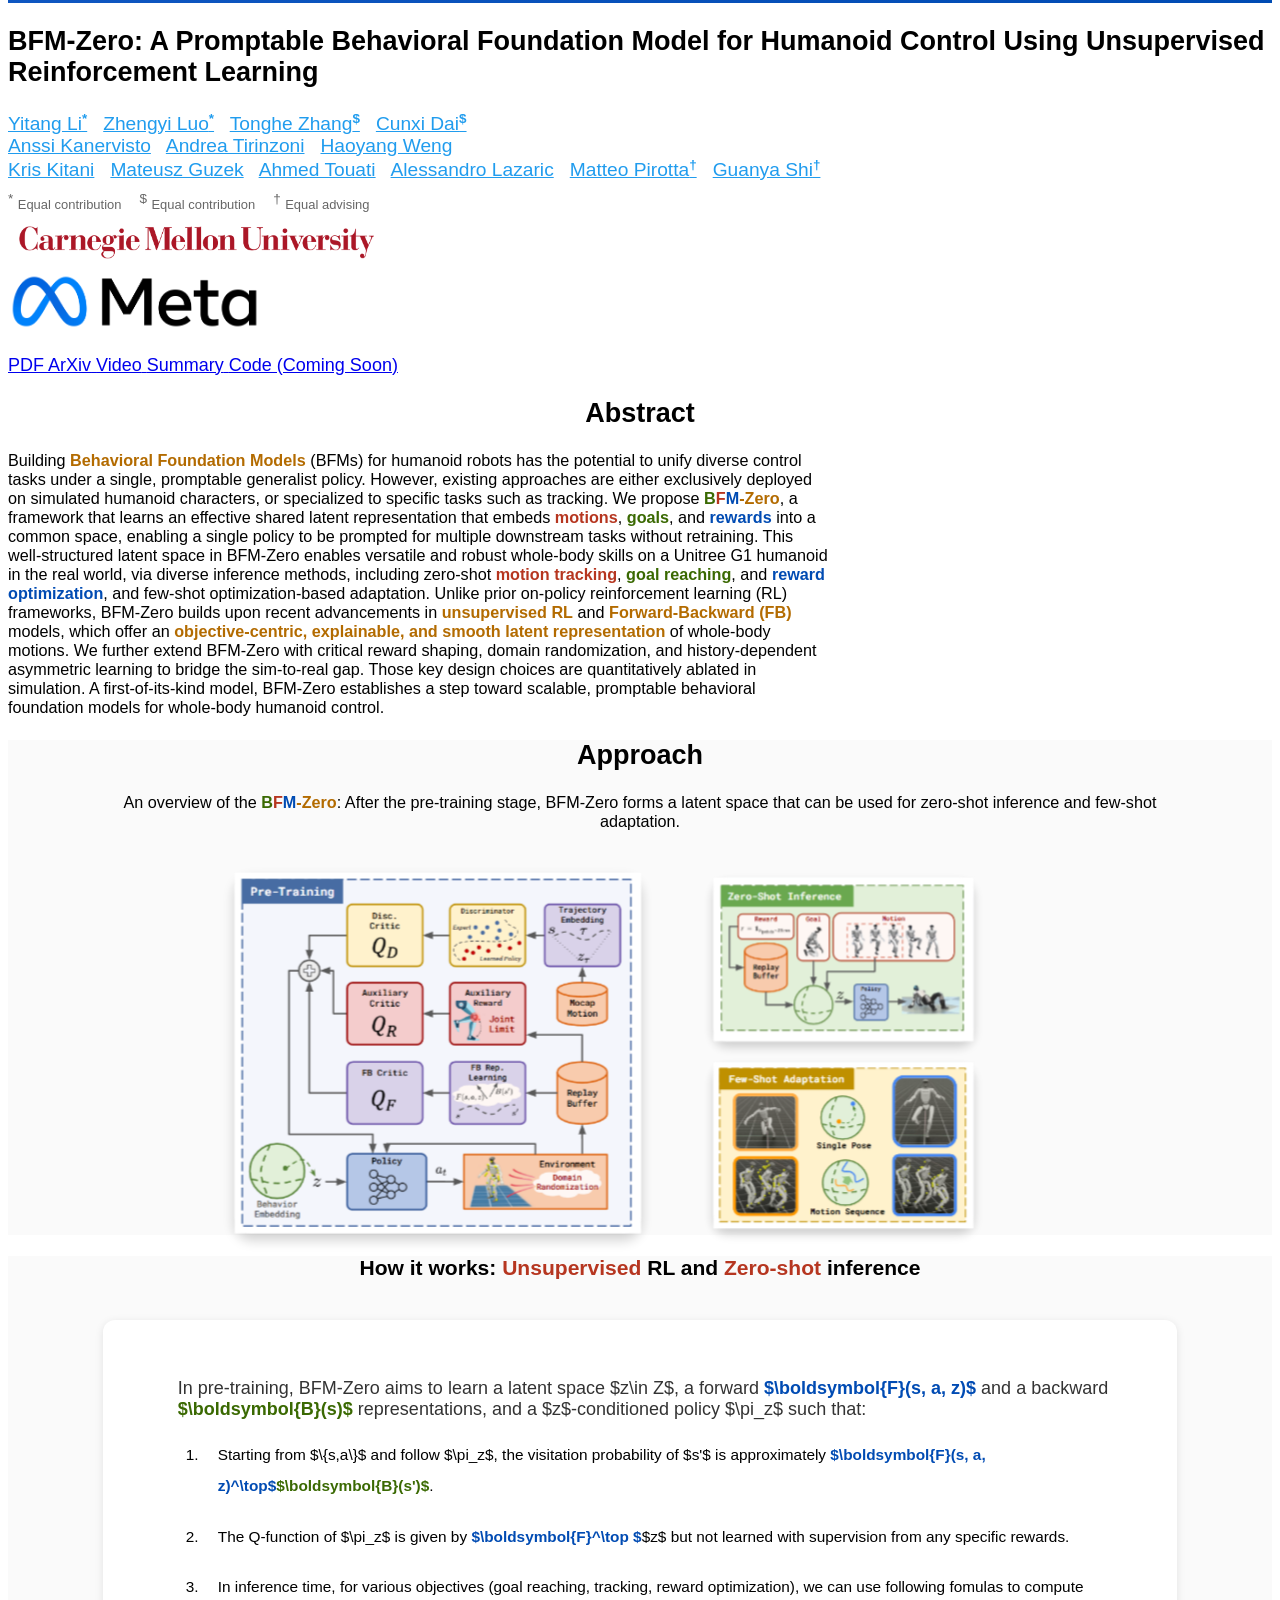
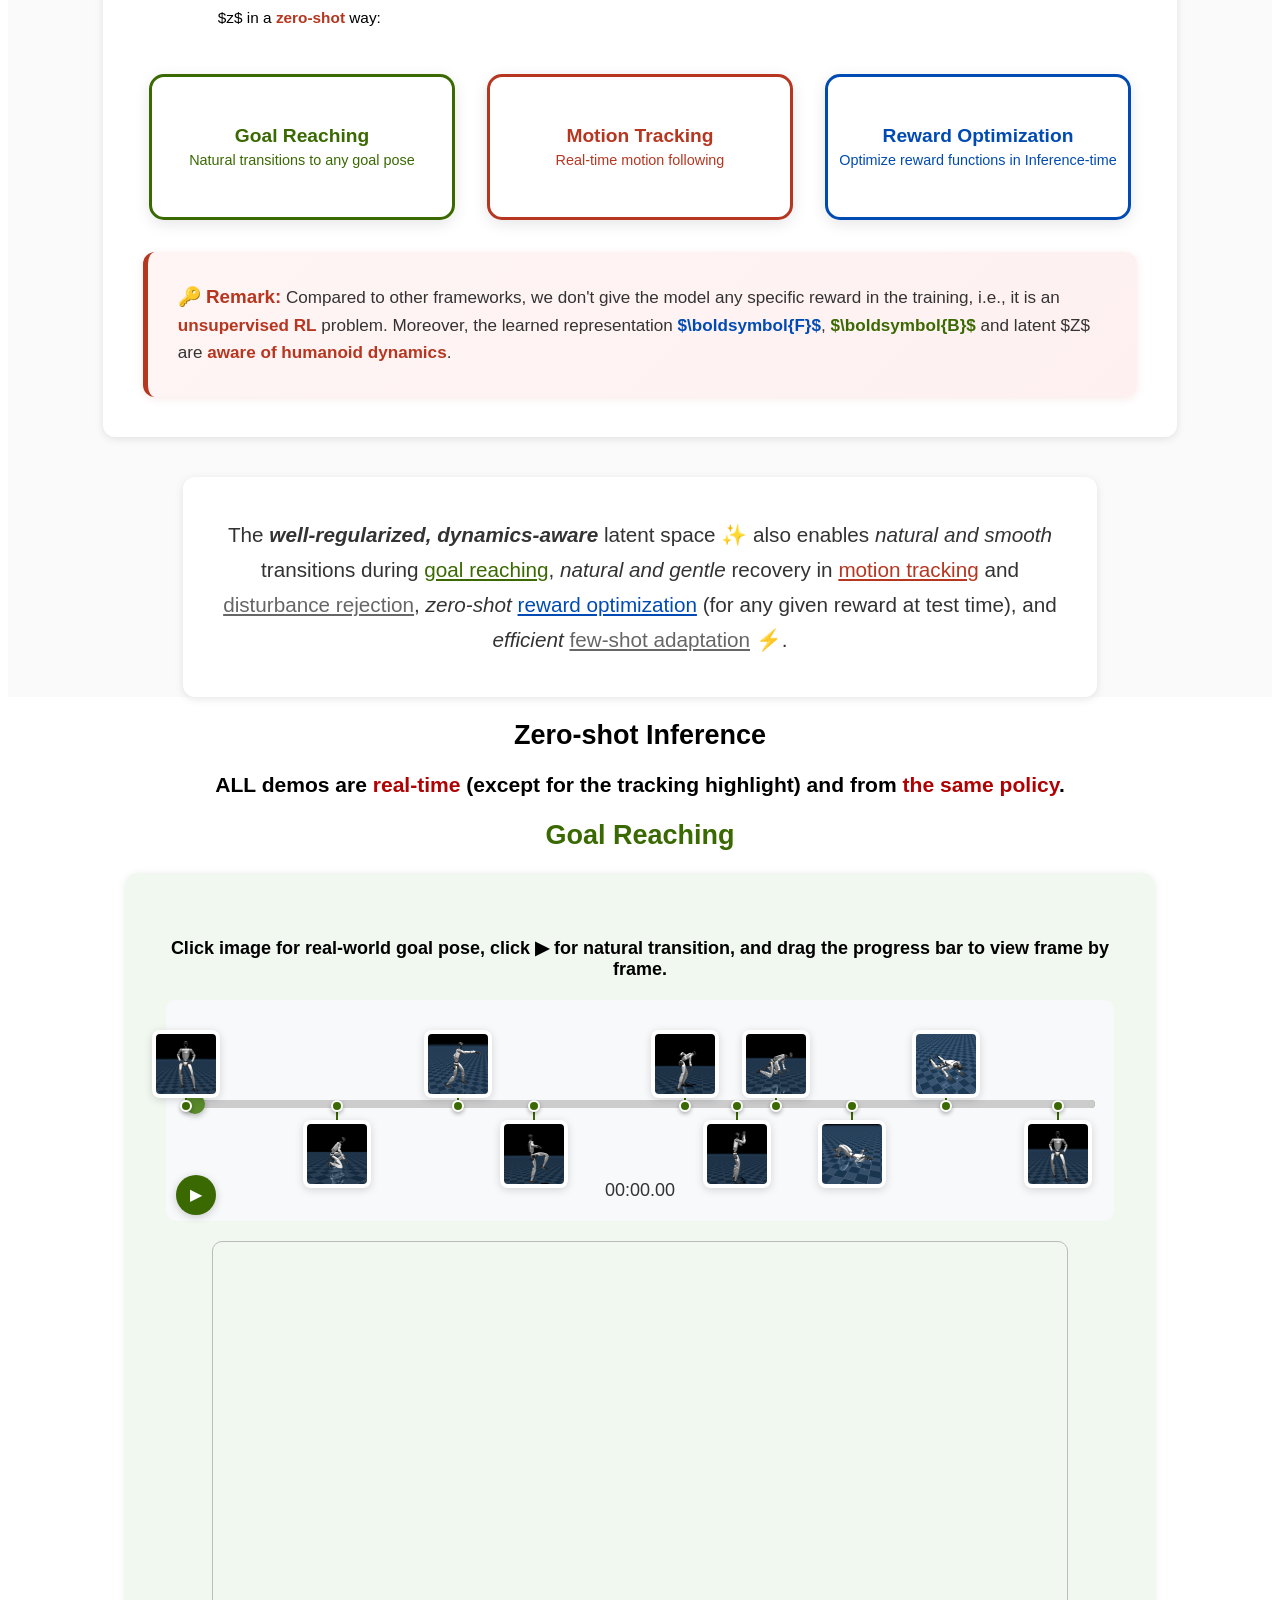
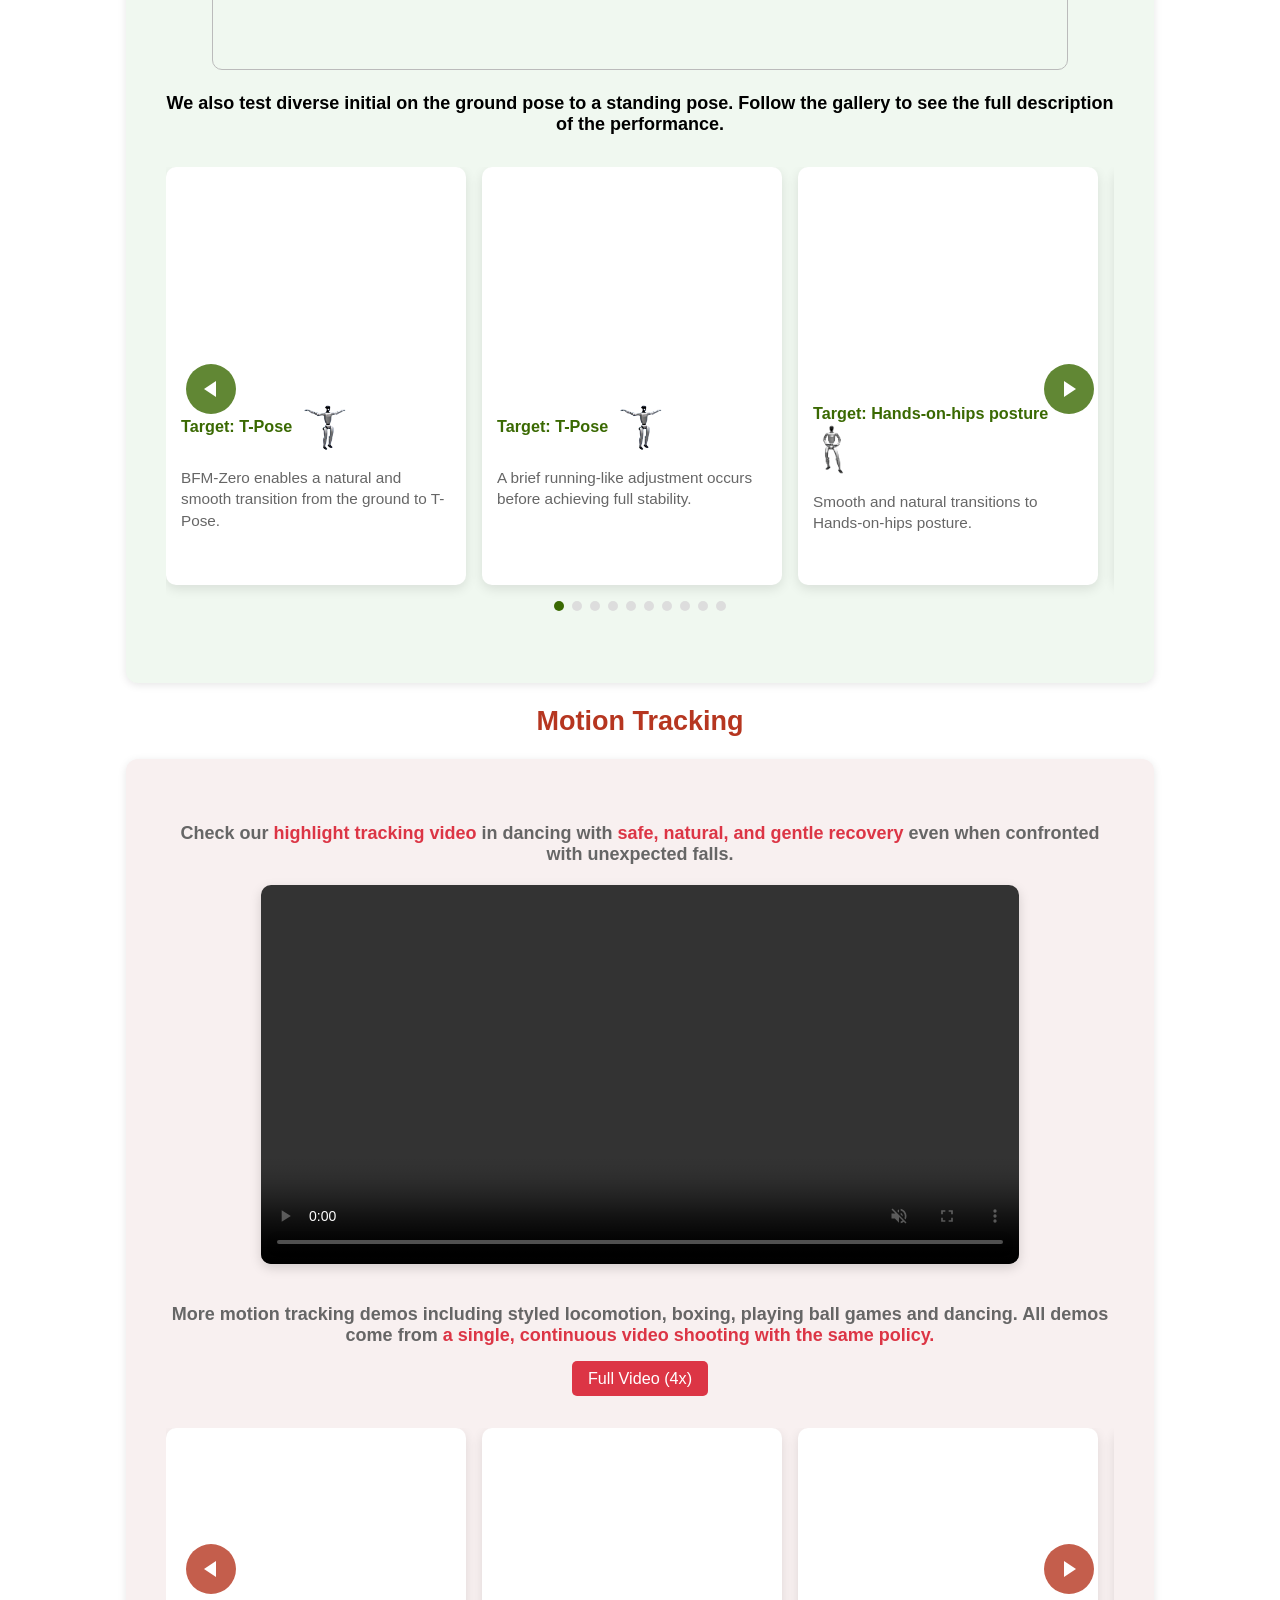
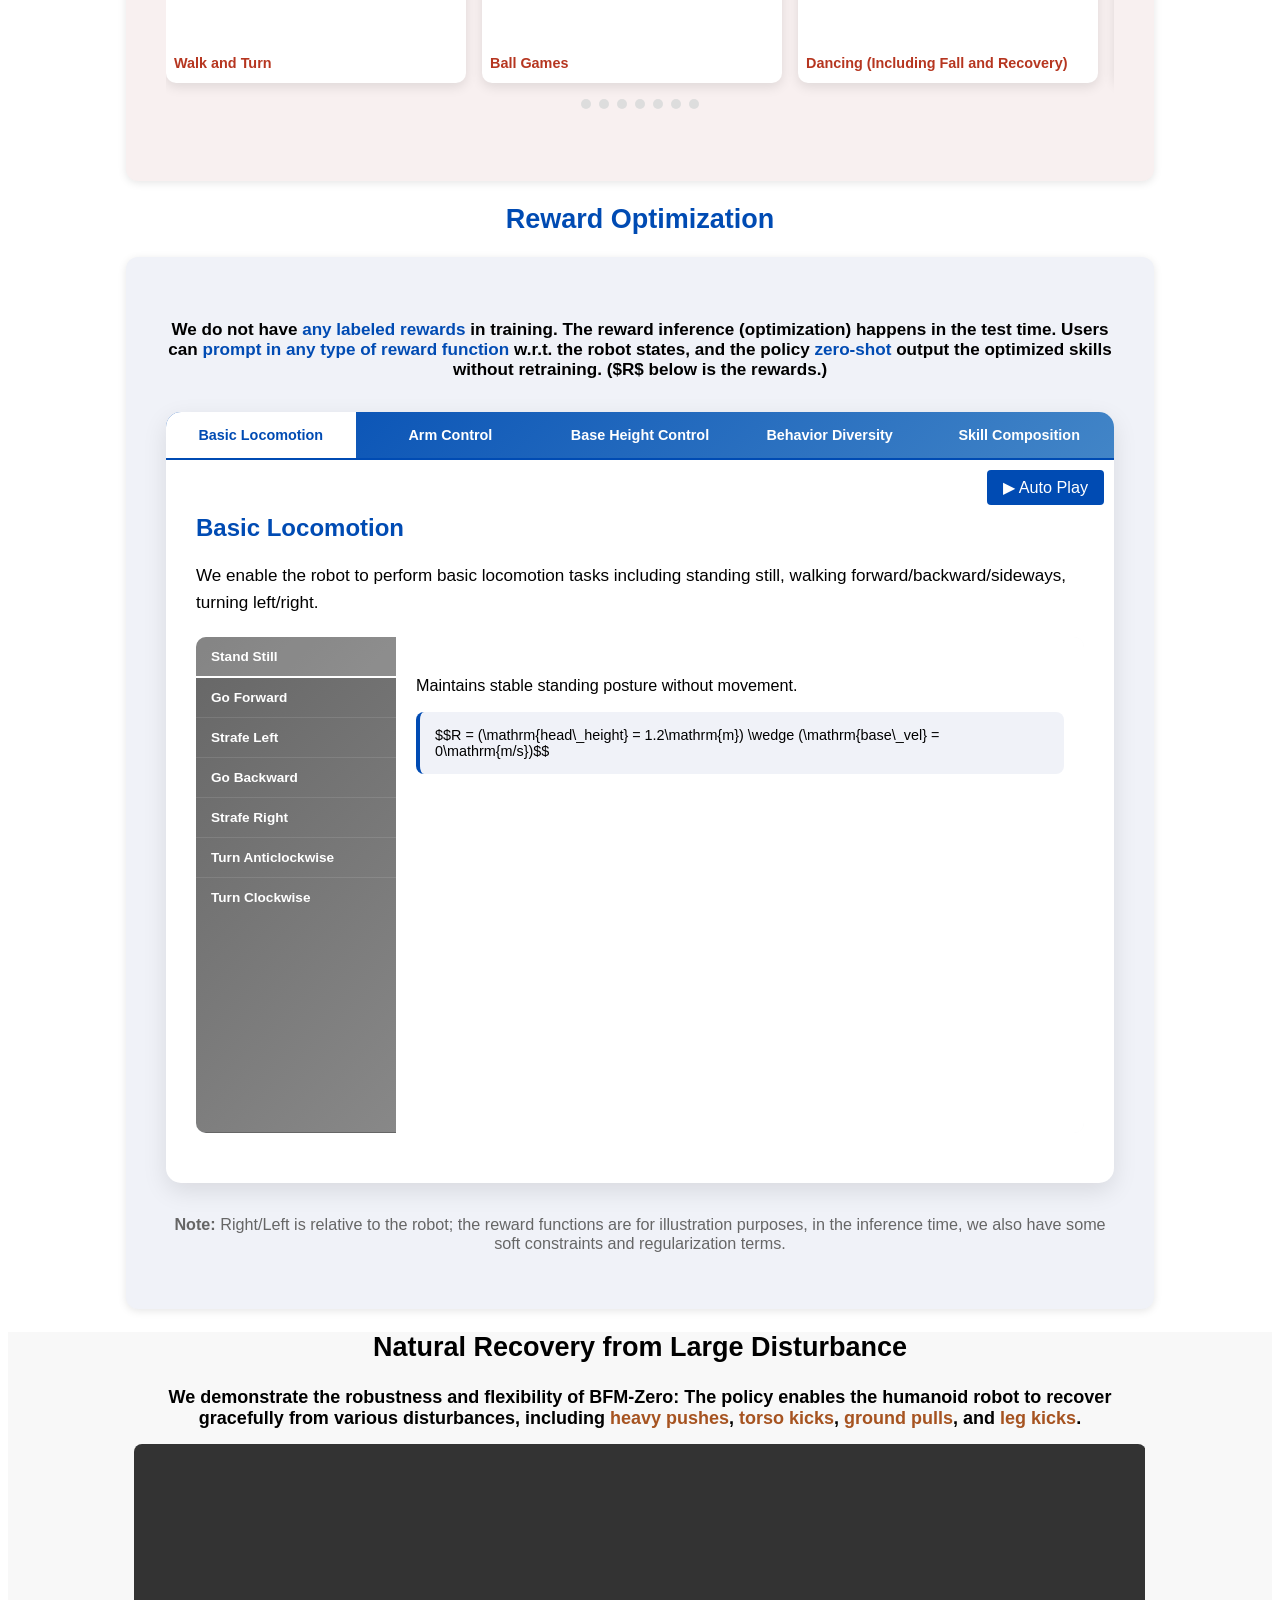
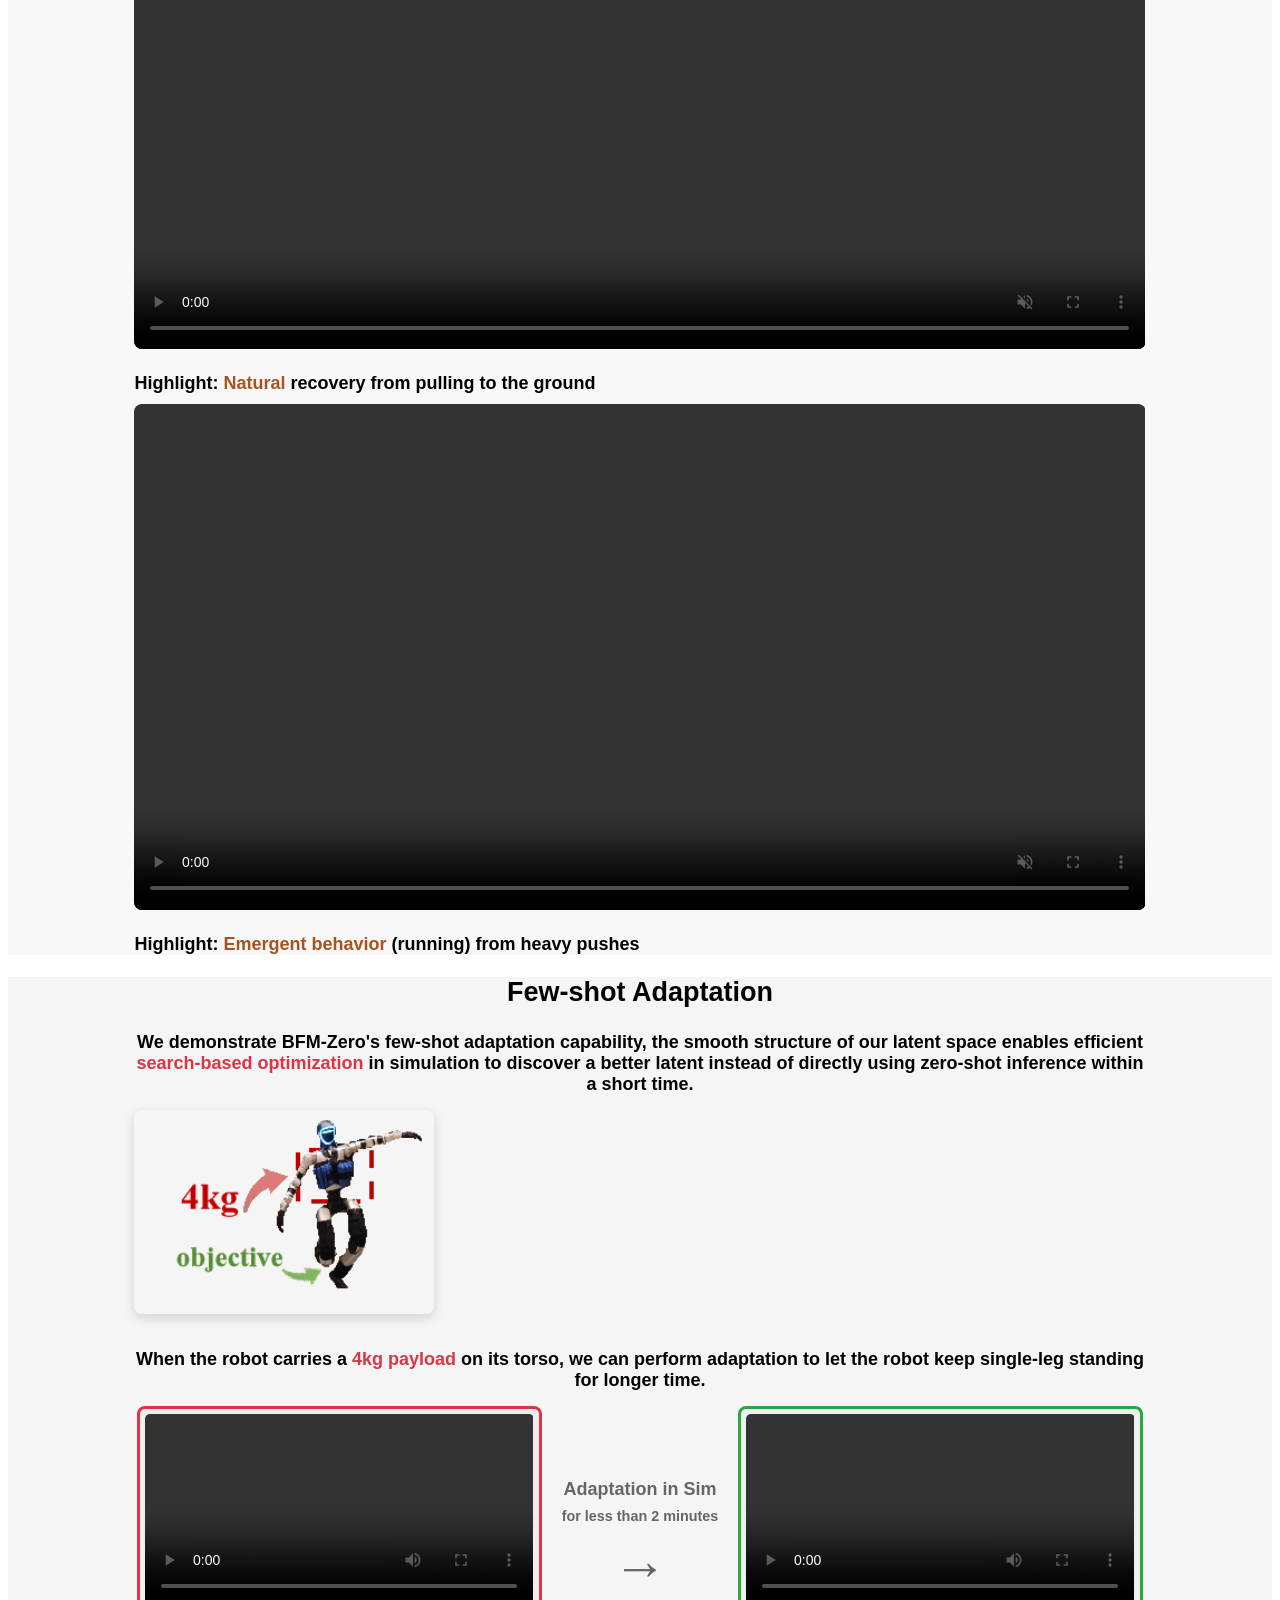
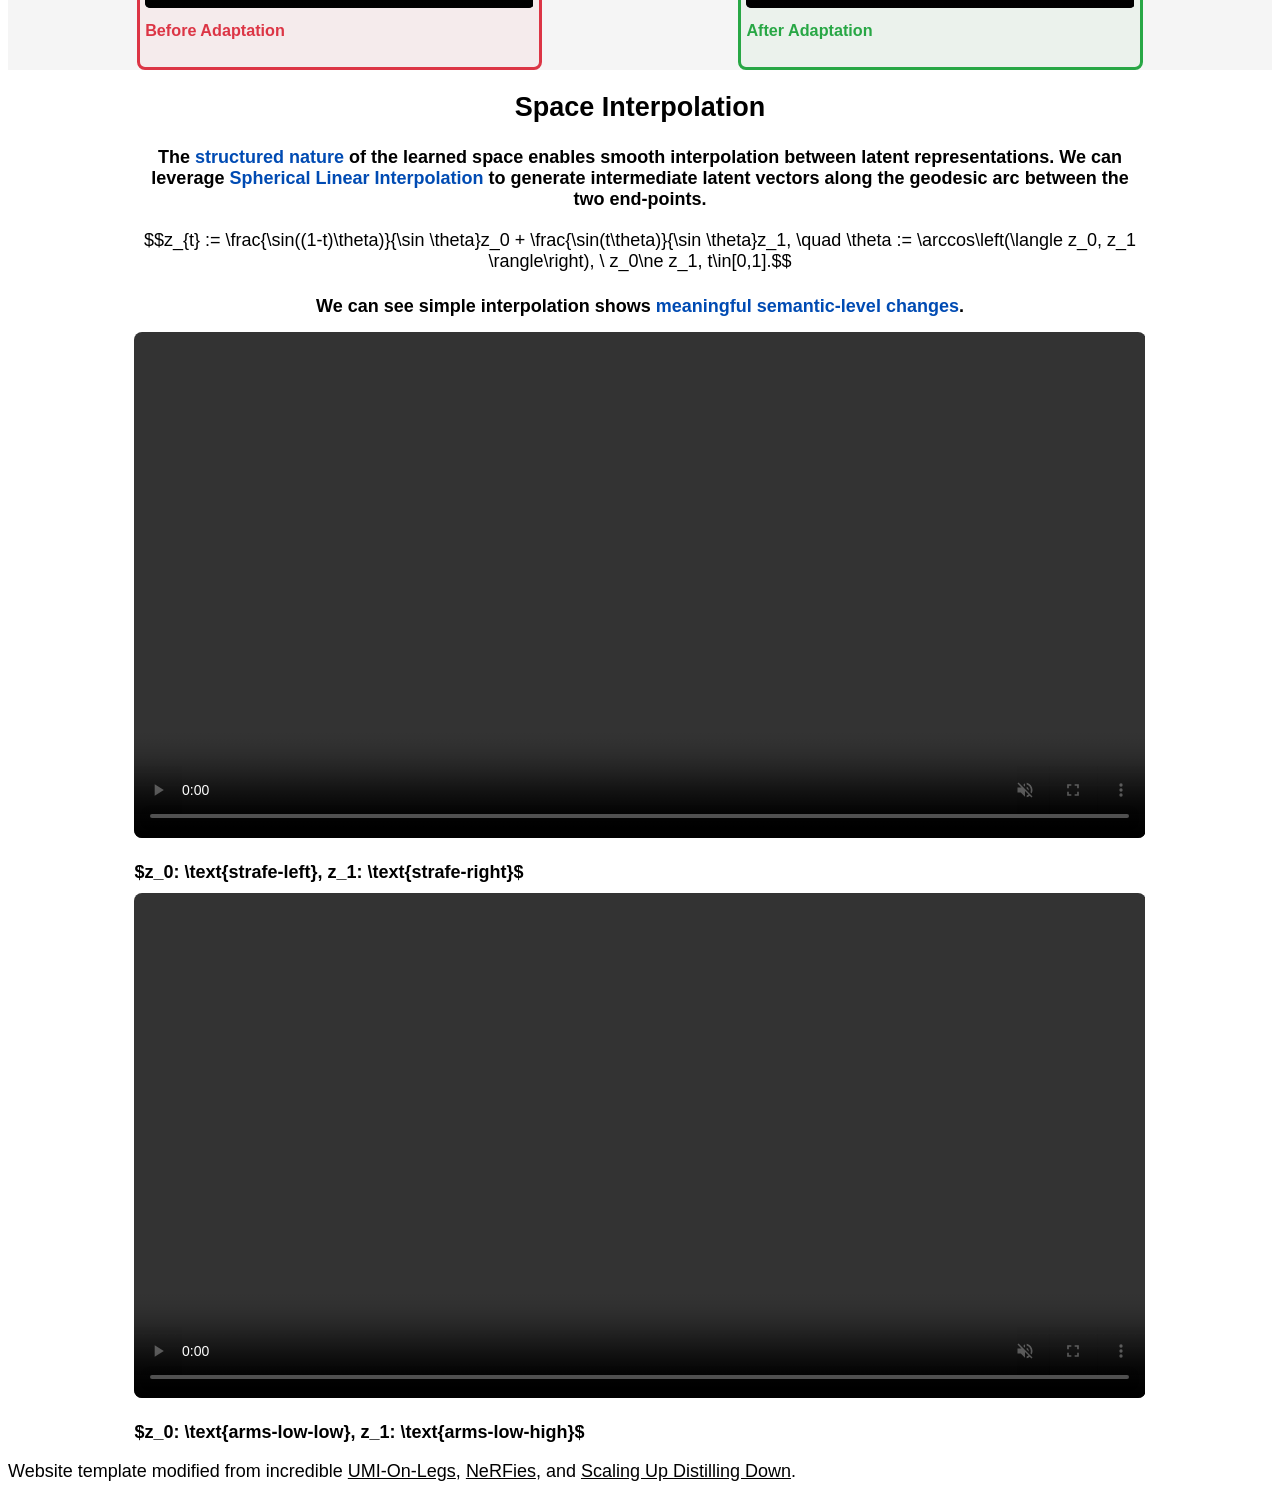
==== commit edbfc3e3: "add pdf" ====
--- a/index.html
+++ b/index.html
@@ -330,6 +330,27 @@
         padding: 1.5rem 0;
       }
       
+      /* Section titles and content mobile optimization */
+      .section .title.is-2 {
+        font-size: 1.5rem !important;
+      }
+      
+      .section .title.is-3 {
+        font-size: 1.25rem !important;
+      }
+      
+      .section .title.is-5 {
+        font-size: 1.1rem !important;
+      }
+      
+      .section p {
+        font-size: 0.9em !important;
+      }
+      
+      .section .container p {
+        font-size: 0.9em !important;
+      }
+      
       /* Video mobile optimization */
       video {
         max-width: 100%;
@@ -409,15 +430,15 @@
         font-size: 1.0em !important;
       }
       
-      /* Header area mobile optimization - 1/4 screen height */
+      /* Header area mobile optimization - 1/3 screen height */
       .hero.is-fullheight {
-        height: 25vh !important;
-        min-height: 25vh !important;
+        height: 33vh !important;
+        min-height: 33vh !important;
       }
       
       .hero-video {
-        height: 25vh !important;
-        min-height: 25vh !important;
+        height: 33vh !important;
+        min-height: 33vh !important;
       }
       
       /* Gallery frames further reduced - fix white borders */
@@ -620,8 +641,49 @@
       
       /* Button mobile optimization */
       .button {
-        padding: 0.4rem 0.8rem;
-      font-size: 0.8rem;
+        padding: 0.5rem 1rem !important;
+        font-size: 0.9rem !important;
+        min-height: 2.5rem !important;
+        min-width: 4rem !important;
+        display: flex !important;
+        align-items: center !important;
+        justify-content: center !important;
+        gap: 0.5rem !important;
+      }
+      
+      .button span {
+        font-size: 0.9rem !important;
+        line-height: 1.2 !important;
+        flex-shrink: 0 !important;
+      }
+      
+      .button .icon,
+      .button i {
+        font-size: 0.9rem !important;
+        flex-shrink: 0 !important;
+      }
+      
+      .external-link.button {
+        font-size: 0.9rem !important;
+        padding: 0.5rem 1rem !important;
+        min-height: 2.5rem !important;
+        min-width: 4rem !important;
+        display: flex !important;
+        align-items: center !important;
+        justify-content: center !important;
+        gap: 0.5rem !important;
+      }
+      
+      .external-link.button span {
+        font-size: 0.9rem !important;
+        line-height: 1.2 !important;
+        flex-shrink: 0 !important;
+      }
+      
+      .external-link.button .icon,
+      .external-link.button i {
+        font-size: 0.9rem !important;
+        flex-shrink: 0 !important;
       }
       
       /* Table mobile optimization */
@@ -714,6 +776,27 @@
         padding: 1.5rem 0;
       }
       
+      /* Section titles and content iPhone optimization */
+      .section .title.is-2 {
+        font-size: 1.5rem !important;
+      }
+      
+      .section .title.is-3 {
+        font-size: 1.25rem !important;
+      }
+      
+      .section .title.is-5 {
+        font-size: 1.1rem !important;
+      }
+      
+      .section p {
+        font-size: 0.9em !important;
+      }
+      
+      .section .container p {
+        font-size: 0.9em !important;
+      }
+      
       .flip-card {
         max-width: 200px;
         transform: scale(0.33);
@@ -911,15 +994,15 @@
         font-size: 1.0em !important;
       }
       
-      /* iPhone Header area optimization - reduce header size */
+      /* iPhone Header area optimization - 1/3 screen height */
       .hero.is-fullheight {
-        height: 25vh !important;
-        min-height: 25vh !important;
+        height: 33vh !important;
+        min-height: 33vh !important;
       }
       
       .hero-video {
-        height: 25vh !important;
-        min-height: 25vh !important;
+        height: 33vh !important;
+        min-height: 33vh !important;
       }
       
       /* iPhone Gallery frames further reduced - fix white borders */
@@ -986,62 +1069,68 @@
         font-size: 1.05em !important;
       }
       
-      /* iPhone fix button icon overlap issue */
+      /* iPhone fix button icon overlap issue - ensure readable text */
       .button {
-        font-size: 1em !important;
-        padding: 0.5rem 1rem !important;
-        min-height: 2.5rem !important;
-        min-width: 4rem !important;
+        font-size: 1.1em !important;
+        padding: 0.6rem 1.2rem !important;
+        min-height: 3rem !important;
+        min-width: 5rem !important;
         display: flex !important;
         align-items: center !important;
         justify-content: center !important;
-        gap: 0.5rem !important;
+        gap: 0.6rem !important;
+        color: #fff !important; /* Ensure white text on dark buttons */
       }
       
       .button span {
-        font-size: 0.8em !important;
-        line-height: 1.2 !important;
+        font-size: 1.1em !important;
+        line-height: 1.3 !important;
         flex-shrink: 0 !important;
+        color: inherit !important;
       }
       
       .button .icon {
-        font-size: 0.8em !important;
-        width: 0.8em !important;
-        height: 0.8em !important;
+        font-size: 1.1em !important;
+        width: auto !important;
+        height: auto !important;
         flex-shrink: 0 !important;
       }
       
       .button i {
-        font-size: 0.8em !important;
-      }
-      
-      /* PDF button specific styles - fix icon overlap */
+        font-size: 1.1em !important;
+        color: inherit !important;
+      }
+      
+      /* External link button specific styles - ensure readable */
       .external-link.button {
-        font-size: 1em !important;
-        padding: 0.5rem 1rem !important;
-        min-height: 2.5rem !important;
-        min-width: 4rem !important;
+        font-size: 1.1em !important;
+        padding: 0.6rem 1.2rem !important;
+        min-height: 3rem !important;
+        min-width: 5rem !important;
         display: flex !important;
         align-items: center !important;
         justify-content: center !important;
-        gap: 0.5rem !important;
+        gap: 0.6rem !important;
+        color: #fff !important; /* Ensure white text on dark buttons */
       }
       
       .external-link.button span {
-        font-size: 0.8em !important;
-        line-height: 1.2 !important;
+        font-size: 1.1em !important;
+        line-height: 1.3 !important;
         flex-shrink: 0 !important;
+        color: inherit !important;
       }
       
       .external-link.button .icon {
-        font-size: 0.8em !important;
-        width: 0.8em !important;
-        height: 0.8em !important;
+        font-size: 1.1em !important;
+        width: auto !important;
+        height: auto !important;
         flex-shrink: 0 !important;
       }
       
       .external-link.button i {
-        font-size: 0.8em !important;
+        font-size: 1.1em !important;
+        color: inherit !important;
       }
       
       /* iPhone ensure Gallery displays normally */
@@ -2687,20 +2776,61 @@
       const video = videoContainer.querySelector('video[style*="display: none"]'); // Select hidden playback video
       const cover = videoContainer.querySelector('.video-cover');
       
+      if (!video) {
+        console.error('Video element not found');
+        return;
+      }
+      
+      // Restore src if video was blocked
+      if (video.hasAttribute('data-temp-src') && !video.src) {
+        video.src = video.getAttribute('data-temp-src');
+        video.removeAttribute('data-temp-src');
+        video.load();
+      }
+      
+      // Check source element as well
+      const source = video.querySelector('source');
+      if (source && source.hasAttribute('data-temp-src') && !source.src) {
+        source.src = source.getAttribute('data-temp-src');
+        source.removeAttribute('data-temp-src');
+        video.load();
+      }
+      
+      // Set preload to auto and ensure video is ready
+      if (video.preload === 'none') {
+        video.preload = 'auto';
+      }
+      
       // Hide cover, show video
       cover.style.display = 'none';
       video.style.display = 'block';
       
-      // Play video
-      video.currentTime = 0;
-      video.play();
+      // Wait for video to be ready before playing
+      const playVideoWhenReady = () => {
+        if (video.readyState >= 2) { // HAVE_CURRENT_DATA
+          video.currentTime = 0;
+          video.play().catch(err => {
+            console.error('Error playing video:', err);
+          });
+        } else {
+          video.addEventListener('loadeddata', () => {
+            video.currentTime = 0;
+            video.play().catch(err => {
+              console.error('Error playing video:', err);
+            });
+          }, { once: true });
+          video.load();
+        }
+      };
+      
+      playVideoWhenReady();
       
       // Listen to video end event
       video.addEventListener('ended', function() {
         // After video ends, return to cover
         video.style.display = 'none';
         cover.style.display = 'block';
-      });
+      }, { once: true });
     }
 
       // Performance monitoring object
@@ -3472,7 +3602,7 @@
                 <!-- PDF Link. -->
                 <span class="link-block">
                   <!-- TODO:update -->
-                  <a href="./static/images/meta.png"
+                  <a href="./resources/paper.pdf"
                      class="external-link button is-normal is-rounded is-dark" target="_blank">
                     <span class="icon">
                         <i class="fas fa-file-pdf"></i>
@@ -3491,15 +3621,15 @@
                     <span>ArXiv</span>
                   </a>
                 </span>
-                <!-- <span class="link-block">
-                  <a href="https://lecar-lab.github.io/SoFTA/"
+                <span class="link-block">
+                  <a href="./static/images/meta.png"
                      class="external-link button is-normal is-rounded is-dark" target="_blank">
                     <span class="icon">
                         <i class="fab fa-youtube"></i>
                     </span>
                     <span>Video</span>
                   </a>
-                </span> -->
+                </span>
                 <!-- Datasets Link. -->
                 <!-- <span class="link-block">
                   <a href="https://cmu.box.com/s/kmayzq5ax2rxvwn97s0hzz0aq5vws9io" class="external-link button is-normal is-rounded is-dark" target="_blank">
@@ -3517,7 +3647,7 @@
                     <span class="icon">
                         <i class="fab fa-twitter"></i>
                     </span>
-                    <span>Summary (Coming Soon)</span>
+                    <span>Summary</span>
                   </a>
                 </span>
                 <!-- Code Link. -->
--- a/static/css/index.css
+++ b/static/css/index.css
@@ -372,6 +372,125 @@
     grid-template-rows: auto;
     gap: 15px;
   }
+  
+  /* Gallery responsive styles for narrow screens */
+  #goal-reaching .container,
+  #motion-tracking .container {
+    max-width: 100% !important;
+    width: 100% !important;
+    padding: 20px 10px !important;
+    box-sizing: border-box !important;
+  }
+  
+  .video-gallery {
+    overflow-x: auto; /* Enable horizontal scrolling on mobile */
+    overflow-y: hidden;
+    -webkit-overflow-scrolling: touch; /* Smooth scrolling on iOS */
+    scroll-snap-type: x mandatory; /* Snap to items when scrolling */
+    scroll-behavior: smooth;
+    width: 100% !important;
+    max-width: 100% !important;
+    padding: 0 !important;
+    margin: 1rem 0 !important;
+    box-sizing: border-box !important;
+  }
+  
+  .gallery-container {
+    scroll-snap-type: none; /* Disable snap on container, use on items */
+  }
+  
+  .gallery-item {
+    scroll-snap-align: start; /* Snap each item when scrolling */
+  }
+  
+  .gallery-container {
+    gap: 0.5rem !important;
+    width: auto !important; /* Allow container to expand */
+    min-width: 100% !important;
+    padding: 0 !important;
+    margin: 0 !important;
+    box-sizing: border-box !important;
+  }
+  
+  .gallery-item {
+    width: calc(100vw - 140px) !important;
+    max-width: calc(100% - 1rem) !important;
+    min-width: 180px !important;
+    flex-shrink: 0;
+    box-sizing: border-box;
+  }
+  
+  .gallery-item video {
+    max-width: 100% !important;
+    width: 100% !important;
+    height: auto !important;
+    min-height: auto !important;
+    box-sizing: border-box;
+  }
+  
+  /* Hide arrow buttons on mobile - use swipe instead */
+  .gallery-arrow {
+    display: none !important;
+  }
+}
+
+/* Extra narrow screens */
+@media (max-width: 480px) {
+  #goal-reaching .container,
+  #motion-tracking .container {
+    max-width: 100% !important;
+    width: 100% !important;
+    padding: 10px 5px !important;
+    box-sizing: border-box !important;
+  }
+  
+  .video-gallery {
+    width: 100% !important;
+    max-width: 100% !important;
+    overflow-x: auto !important; /* Enable horizontal scrolling on mobile */
+    overflow-y: hidden !important;
+    -webkit-overflow-scrolling: touch !important; /* Smooth scrolling on iOS */
+    scroll-snap-type: x mandatory !important; /* Snap to items when scrolling */
+    scroll-behavior: smooth !important;
+    margin: 0.5rem 0 !important;
+    box-sizing: border-box !important;
+  }
+  
+  .gallery-item {
+    scroll-snap-align: start !important; /* Snap each item when scrolling */
+  }
+  
+  .gallery-container {
+    width: auto !important; /* Allow container to expand */
+    min-width: 100% !important;
+    padding: 0 !important;
+    margin: 0 !important;
+    box-sizing: border-box !important;
+  }
+  
+  .gallery-item {
+    width: calc(100vw - 100px) !important;
+    max-width: calc(100% - 0.5rem) !important;
+    min-width: 140px !important;
+    box-sizing: border-box;
+  }
+  
+  /* Hide arrow buttons on mobile - use swipe instead */
+  .gallery-arrow {
+    display: none !important;
+  }
+  
+  .gallery-item .video-info {
+    padding: 8px !important;
+  }
+  
+  .gallery-item h4 {
+    font-size: 0.8rem !important;
+  }
+  
+  .gallery-item p {
+    font-size: 0.7rem !important;
+  }
 }
 
 /* Arm Control Interactive System */
@@ -1409,18 +1528,25 @@
   margin: 2rem 0;
   overflow: hidden;
   position: relative;
+  width: 100%;
+  max-width: 100%;
+  box-sizing: border-box;
 }
 
 .gallery-container {
   display: flex;
   transition: transform 0.5s ease;
   gap: 1rem;
+  width: auto; /* Allow container to expand to fit all items */
+  min-width: 100%; /* At least as wide as parent */
+  box-sizing: border-box;
 }
 
 .gallery-item {
   position: relative;
   flex: 0 0 auto;
   width: 300px;
+  min-width: 0; /* Allow flex item to shrink below content size */
   background: white;
   border-radius: 10px;
   box-shadow: 0 4px 12px rgba(0,0,0,0.1);
--- a/static/css/index.css
+++ b/static/css/index.css
@@ -372,6 +372,125 @@
     grid-template-rows: auto;
     gap: 15px;
   }
+  
+  /* Gallery responsive styles for narrow screens */
+  #goal-reaching .container,
+  #motion-tracking .container {
+    max-width: 100% !important;
+    width: 100% !important;
+    padding: 20px 10px !important;
+    box-sizing: border-box !important;
+  }
+  
+  .video-gallery {
+    overflow-x: auto; /* Enable horizontal scrolling on mobile */
+    overflow-y: hidden;
+    -webkit-overflow-scrolling: touch; /* Smooth scrolling on iOS */
+    scroll-snap-type: x mandatory; /* Snap to items when scrolling */
+    scroll-behavior: smooth;
+    width: 100% !important;
+    max-width: 100% !important;
+    padding: 0 !important;
+    margin: 1rem 0 !important;
+    box-sizing: border-box !important;
+  }
+  
+  .gallery-container {
+    scroll-snap-type: none; /* Disable snap on container, use on items */
+  }
+  
+  .gallery-item {
+    scroll-snap-align: start; /* Snap each item when scrolling */
+  }
+  
+  .gallery-container {
+    gap: 0.5rem !important;
+    width: auto !important; /* Allow container to expand */
+    min-width: 100% !important;
+    padding: 0 !important;
+    margin: 0 !important;
+    box-sizing: border-box !important;
+  }
+  
+  .gallery-item {
+    width: calc(100vw - 140px) !important;
+    max-width: calc(100% - 1rem) !important;
+    min-width: 180px !important;
+    flex-shrink: 0;
+    box-sizing: border-box;
+  }
+  
+  .gallery-item video {
+    max-width: 100% !important;
+    width: 100% !important;
+    height: auto !important;
+    min-height: auto !important;
+    box-sizing: border-box;
+  }
+  
+  /* Hide arrow buttons on mobile - use swipe instead */
+  .gallery-arrow {
+    display: none !important;
+  }
+}
+
+/* Extra narrow screens */
+@media (max-width: 480px) {
+  #goal-reaching .container,
+  #motion-tracking .container {
+    max-width: 100% !important;
+    width: 100% !important;
+    padding: 10px 5px !important;
+    box-sizing: border-box !important;
+  }
+  
+  .video-gallery {
+    width: 100% !important;
+    max-width: 100% !important;
+    overflow-x: auto !important; /* Enable horizontal scrolling on mobile */
+    overflow-y: hidden !important;
+    -webkit-overflow-scrolling: touch !important; /* Smooth scrolling on iOS */
+    scroll-snap-type: x mandatory !important; /* Snap to items when scrolling */
+    scroll-behavior: smooth !important;
+    margin: 0.5rem 0 !important;
+    box-sizing: border-box !important;
+  }
+  
+  .gallery-item {
+    scroll-snap-align: start !important; /* Snap each item when scrolling */
+  }
+  
+  .gallery-container {
+    width: auto !important; /* Allow container to expand */
+    min-width: 100% !important;
+    padding: 0 !important;
+    margin: 0 !important;
+    box-sizing: border-box !important;
+  }
+  
+  .gallery-item {
+    width: calc(100vw - 100px) !important;
+    max-width: calc(100% - 0.5rem) !important;
+    min-width: 140px !important;
+    box-sizing: border-box;
+  }
+  
+  /* Hide arrow buttons on mobile - use swipe instead */
+  .gallery-arrow {
+    display: none !important;
+  }
+  
+  .gallery-item .video-info {
+    padding: 8px !important;
+  }
+  
+  .gallery-item h4 {
+    font-size: 0.8rem !important;
+  }
+  
+  .gallery-item p {
+    font-size: 0.7rem !important;
+  }
 }
 
 /* Arm Control Interactive System */
@@ -1409,18 +1528,25 @@
   margin: 2rem 0;
   overflow: hidden;
   position: relative;
+  width: 100%;
+  max-width: 100%;
+  box-sizing: border-box;
 }
 
 .gallery-container {
   display: flex;
   transition: transform 0.5s ease;
   gap: 1rem;
+  width: auto; /* Allow container to expand to fit all items */
+  min-width: 100%; /* At least as wide as parent */
+  box-sizing: border-box;
 }
 
 .gallery-item {
   position: relative;
   flex: 0 0 auto;
   width: 300px;
+  min-width: 0; /* Allow flex item to shrink below content size */
   background: white;
   border-radius: 10px;
   box-shadow: 0 4px 12px rgba(0,0,0,0.1);
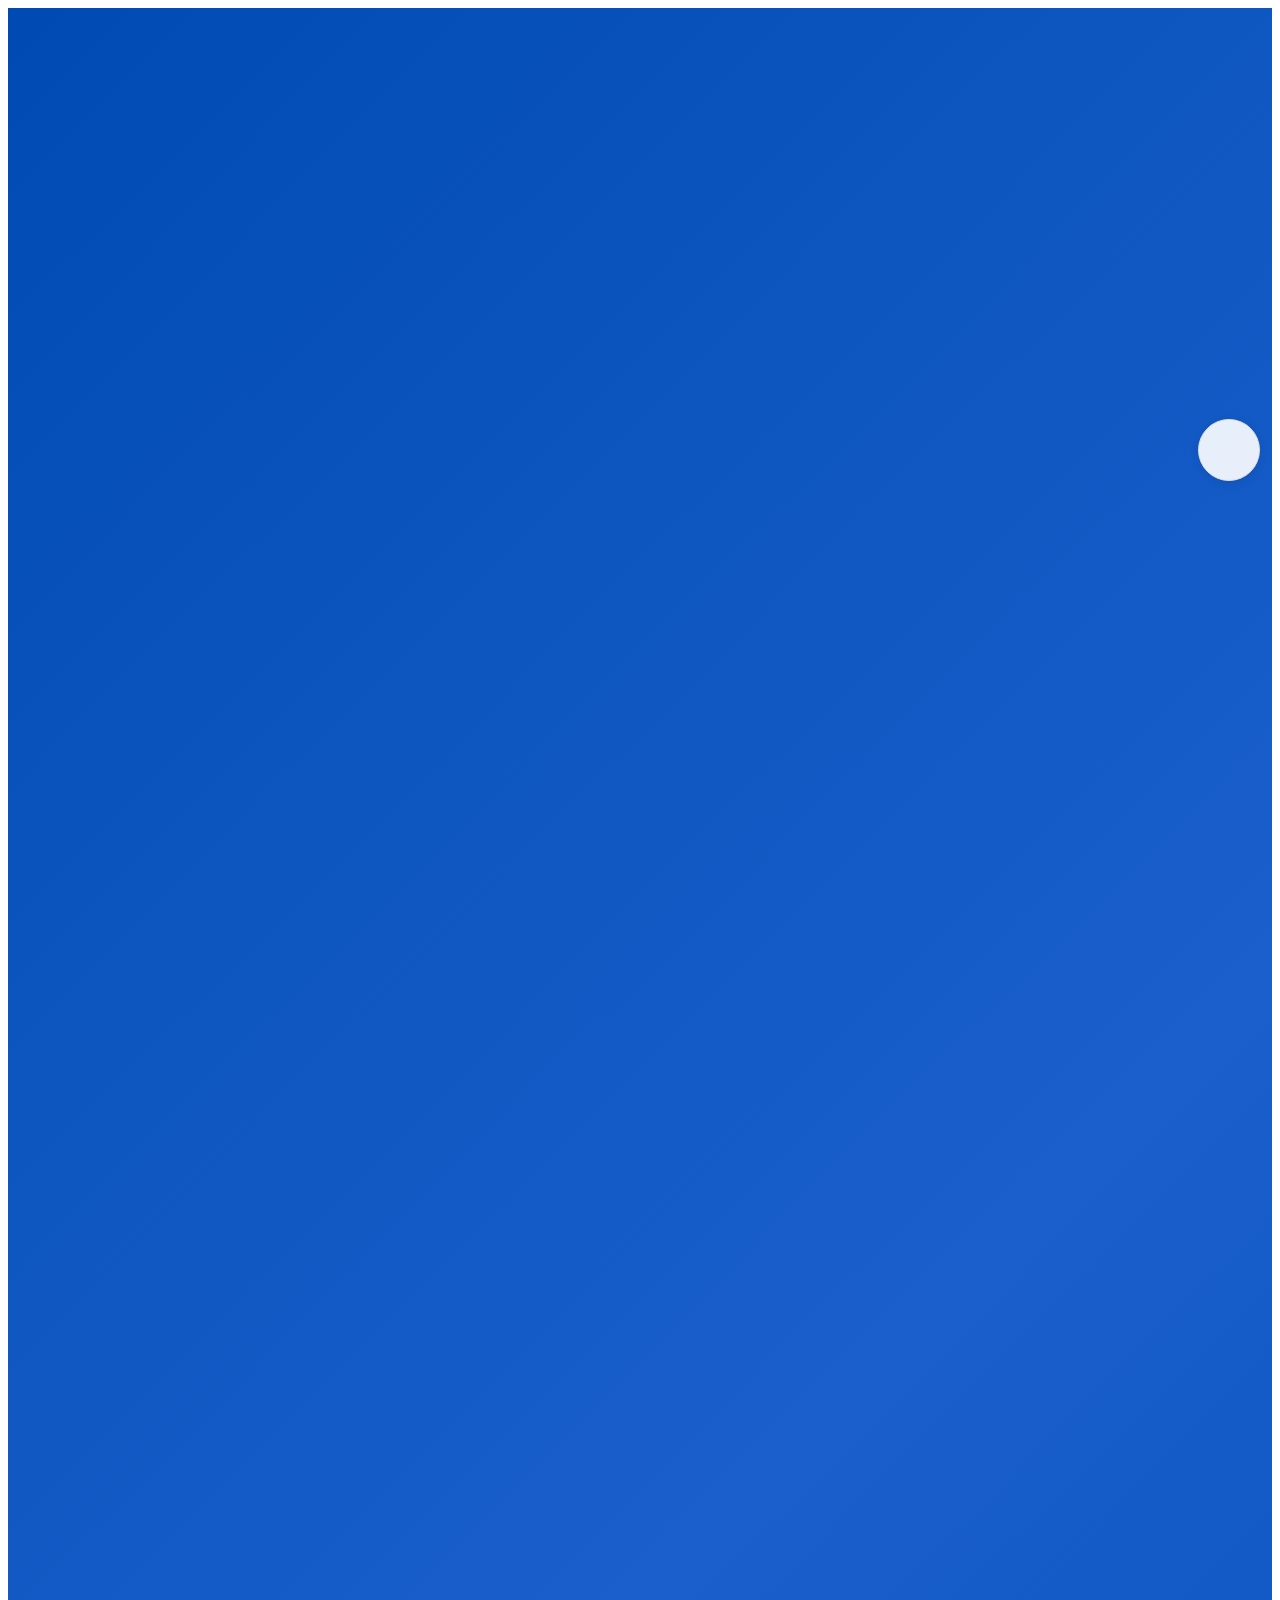
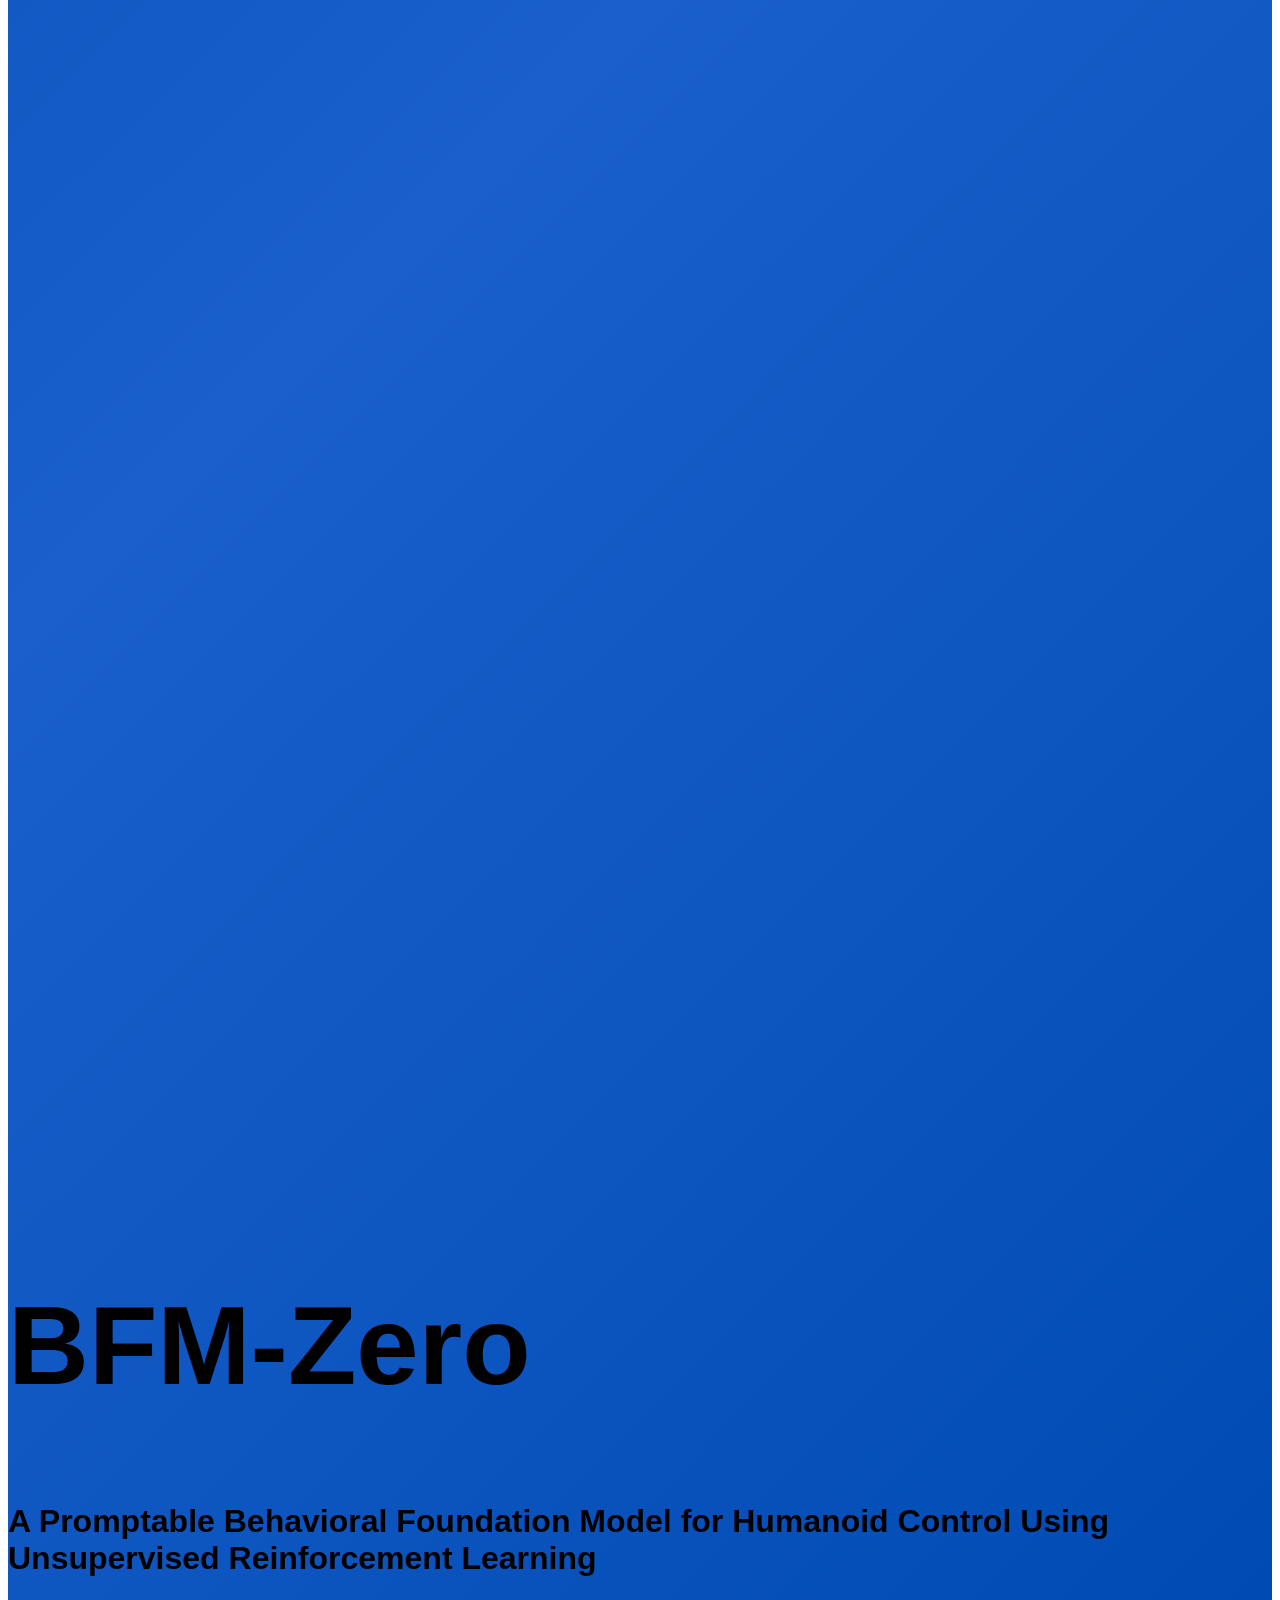
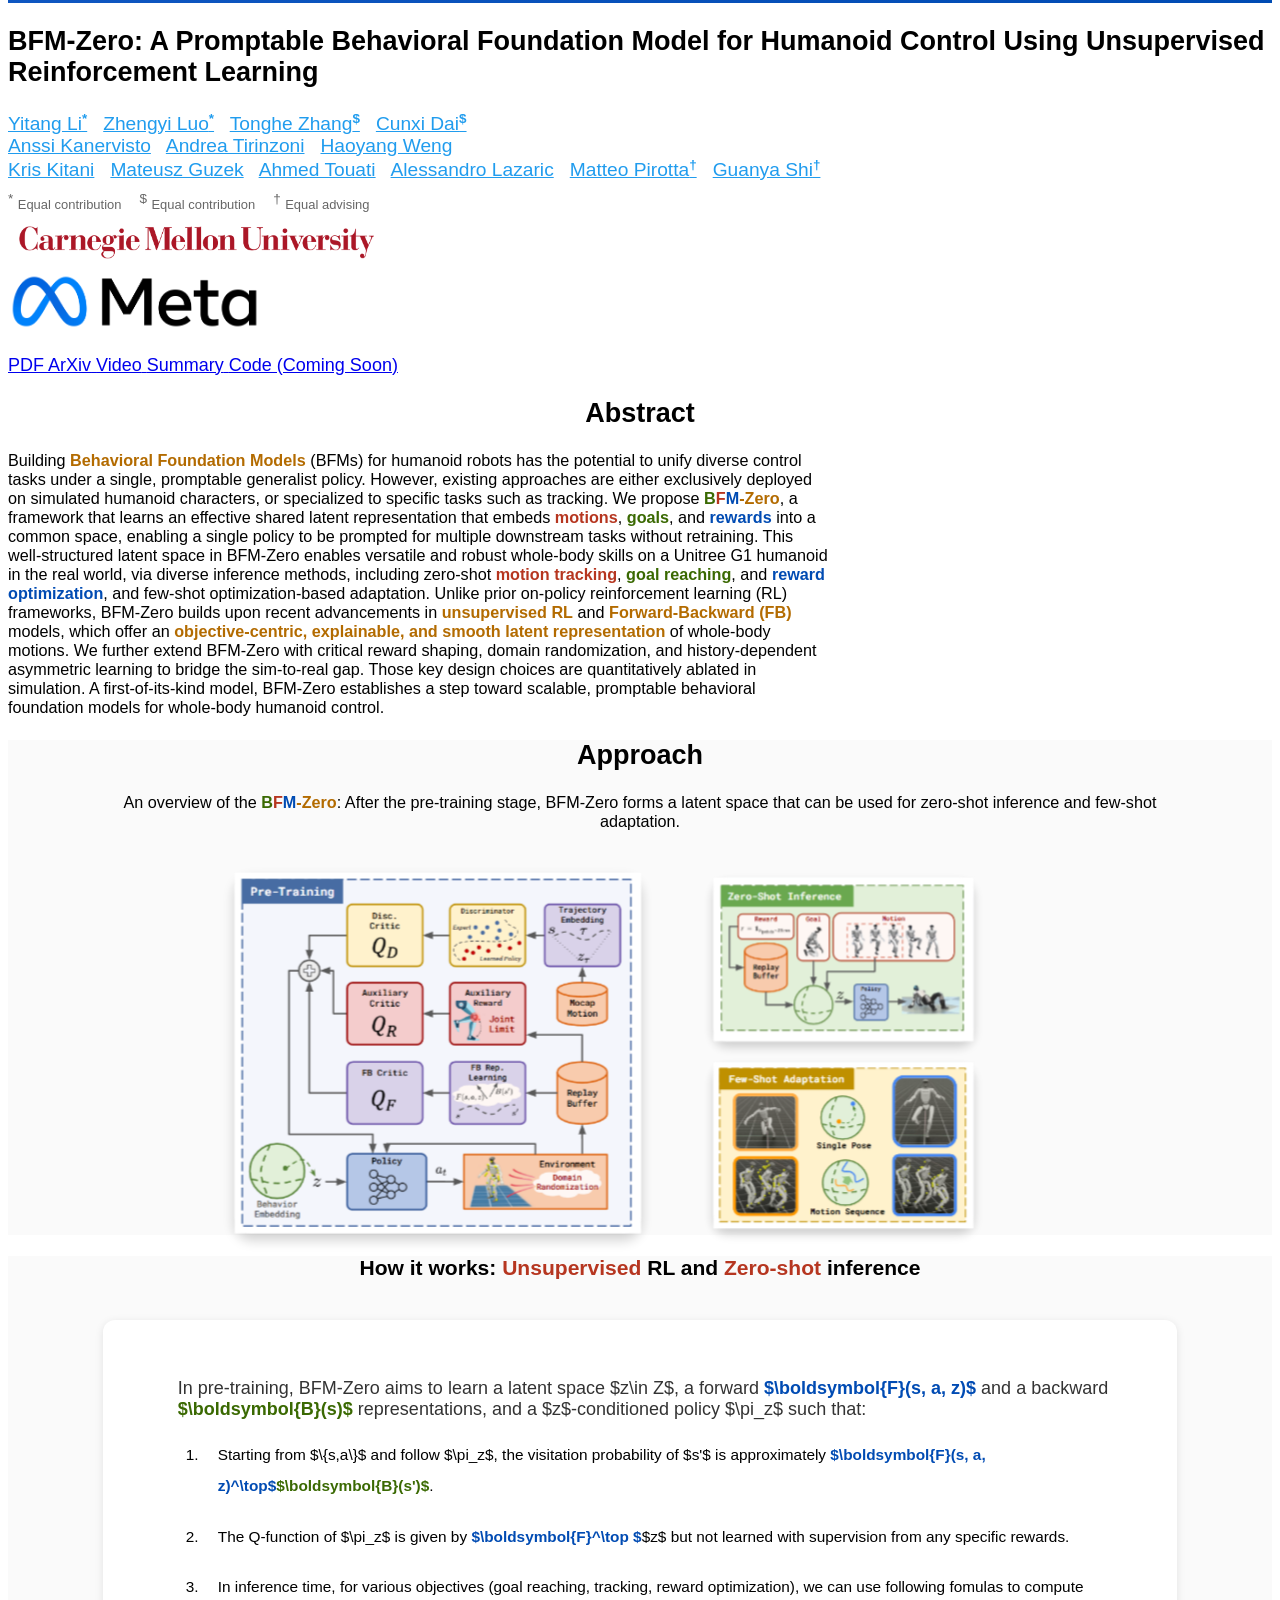
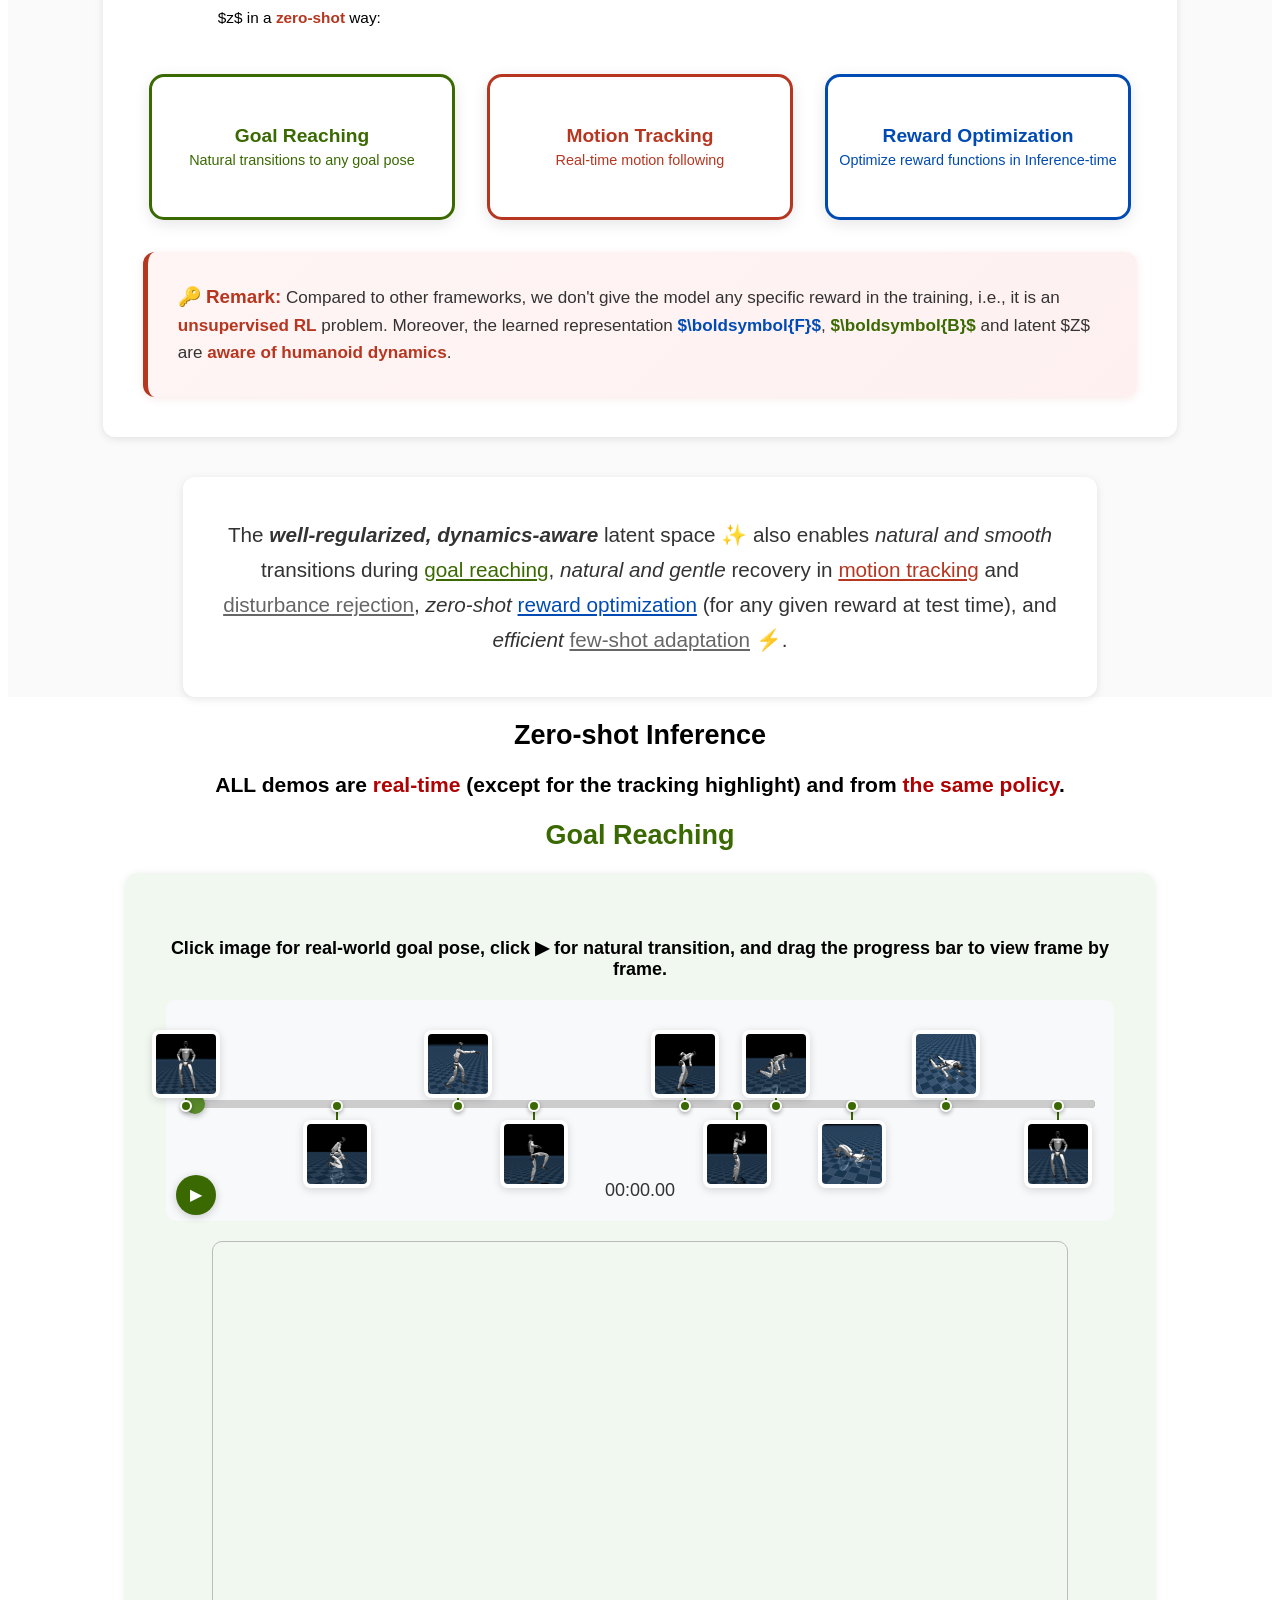
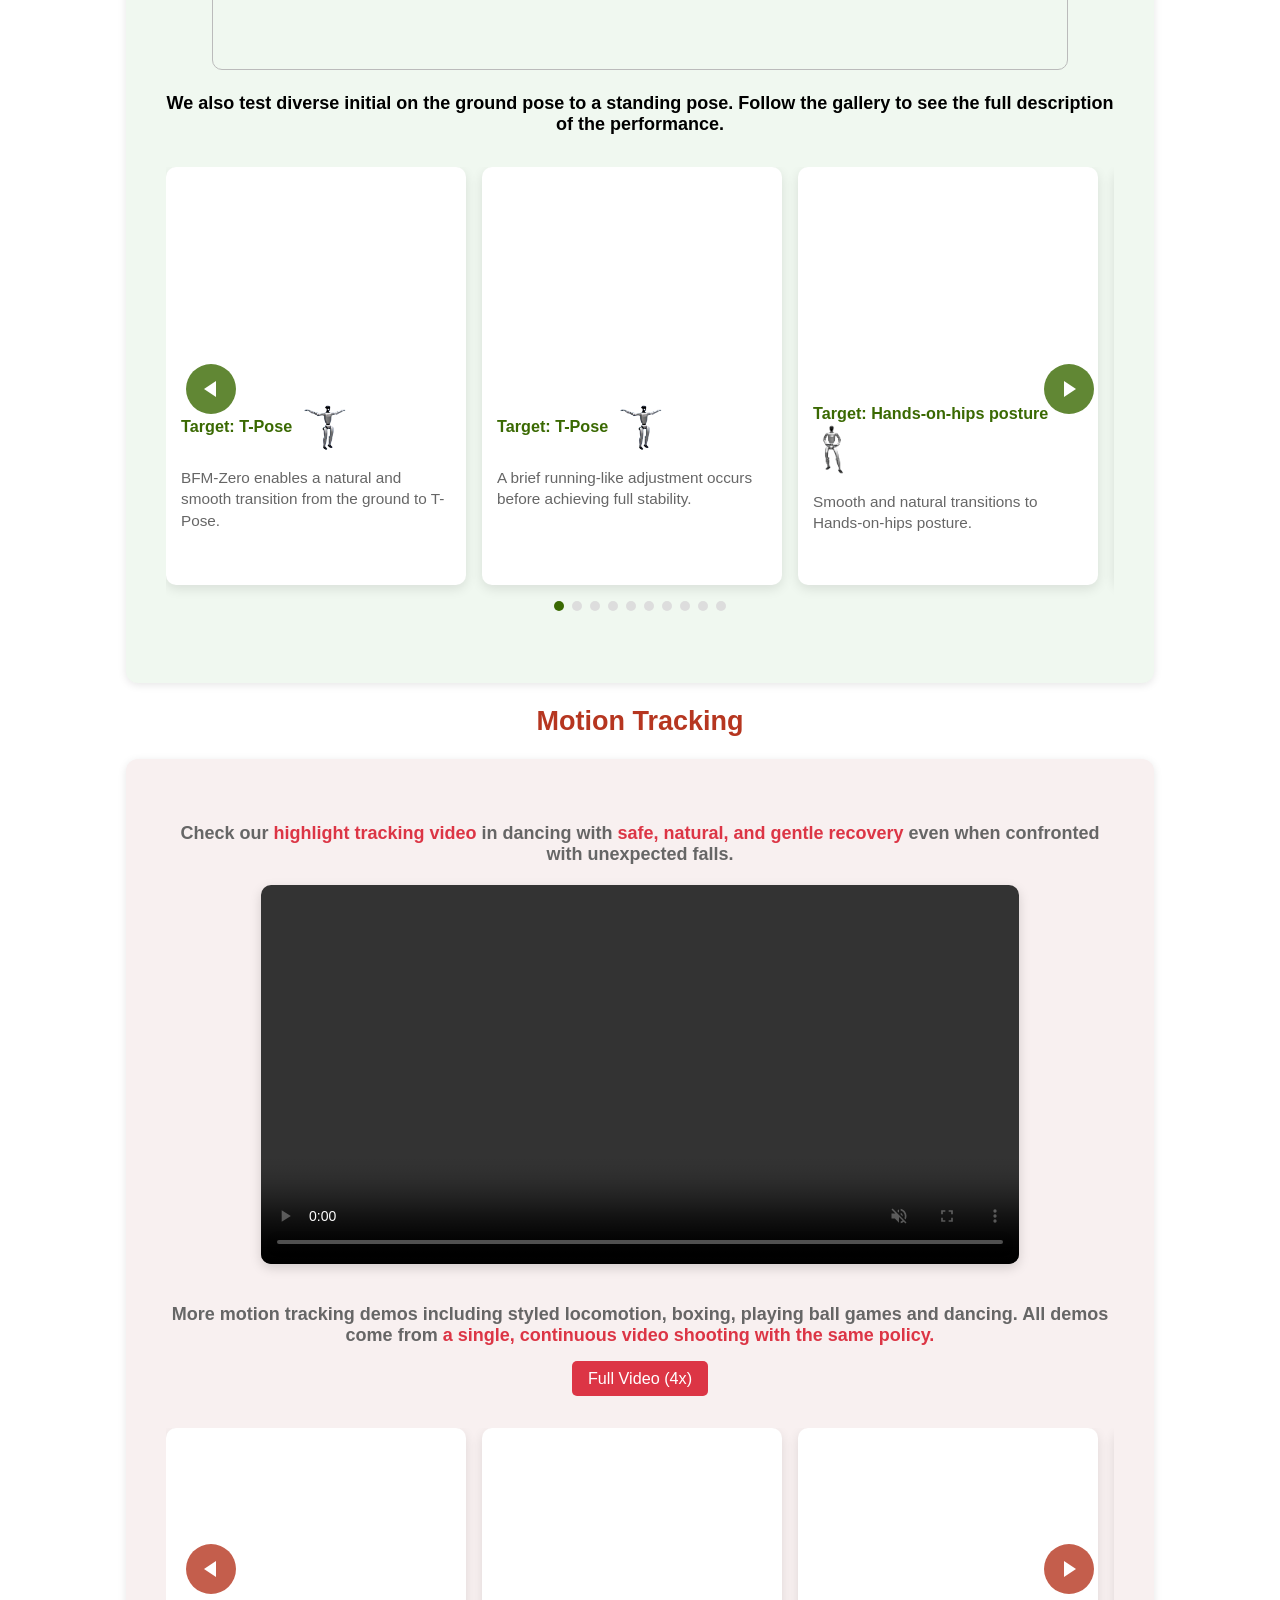
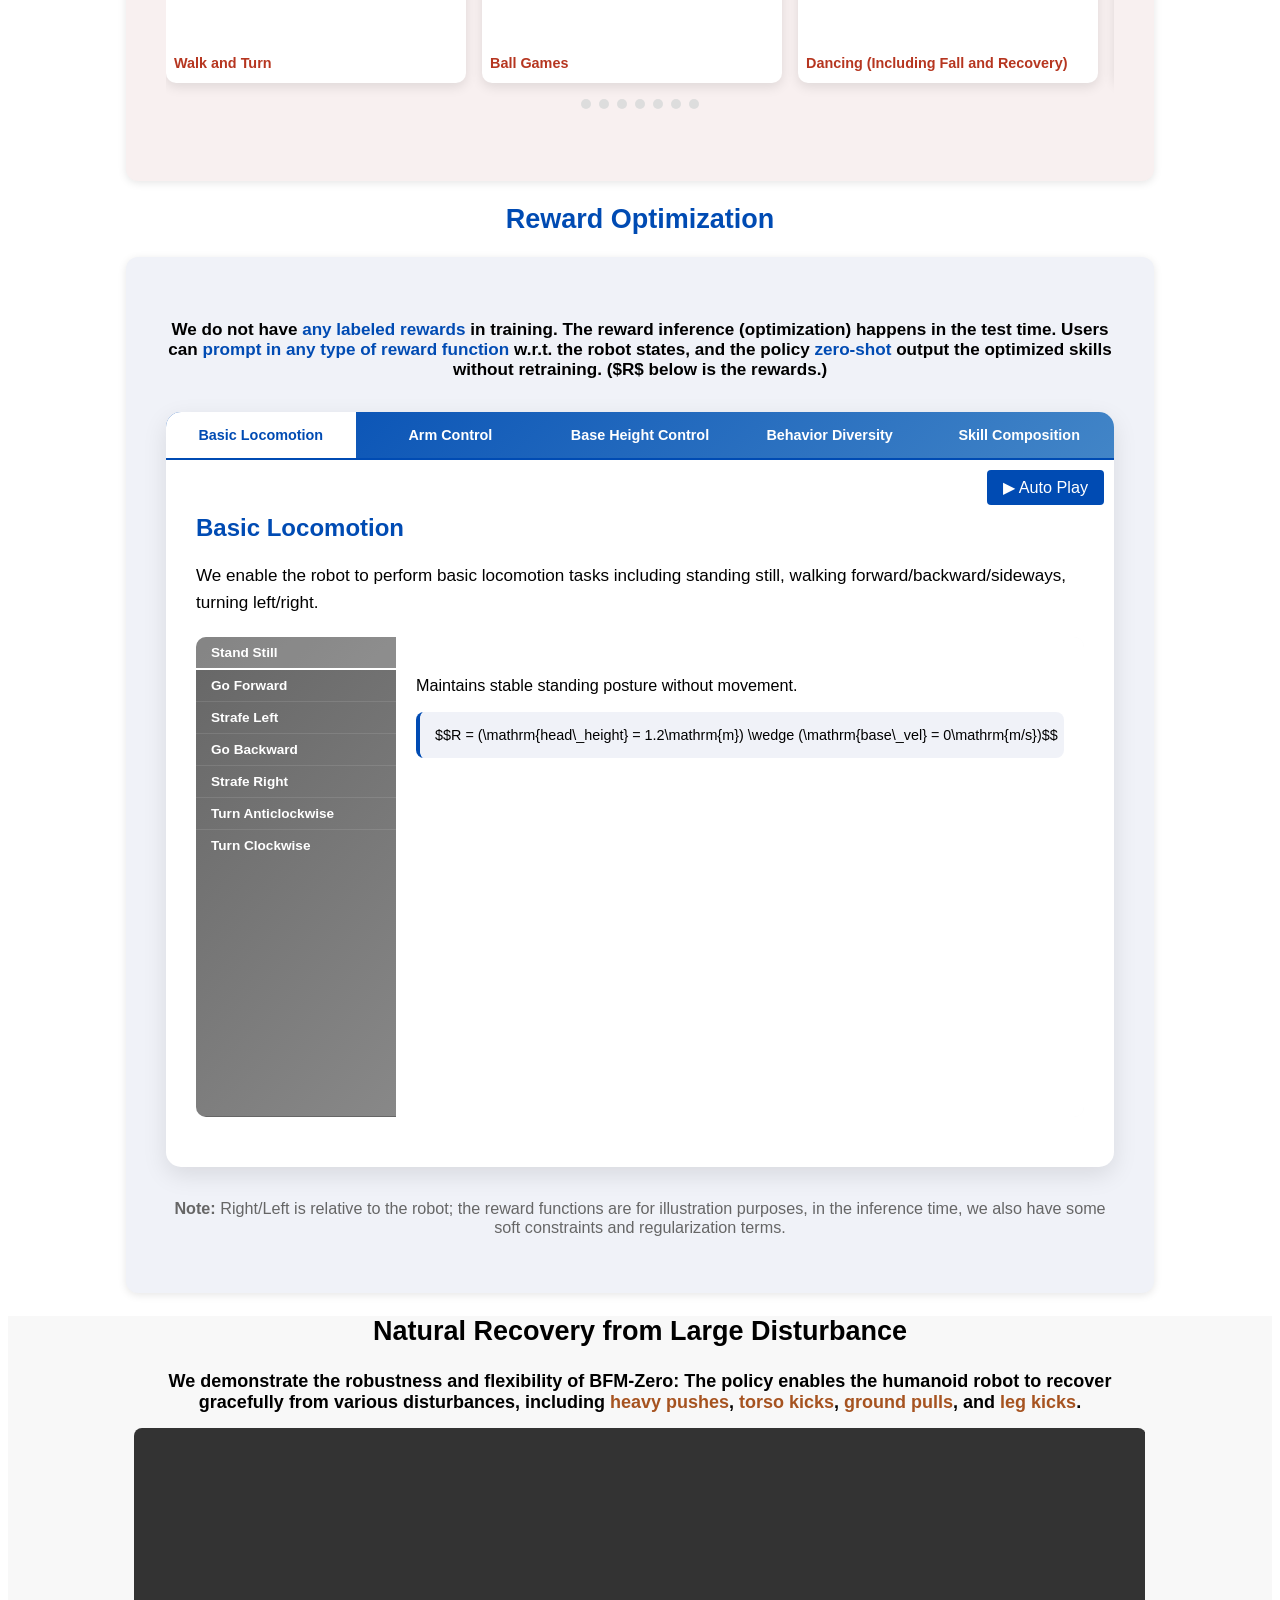
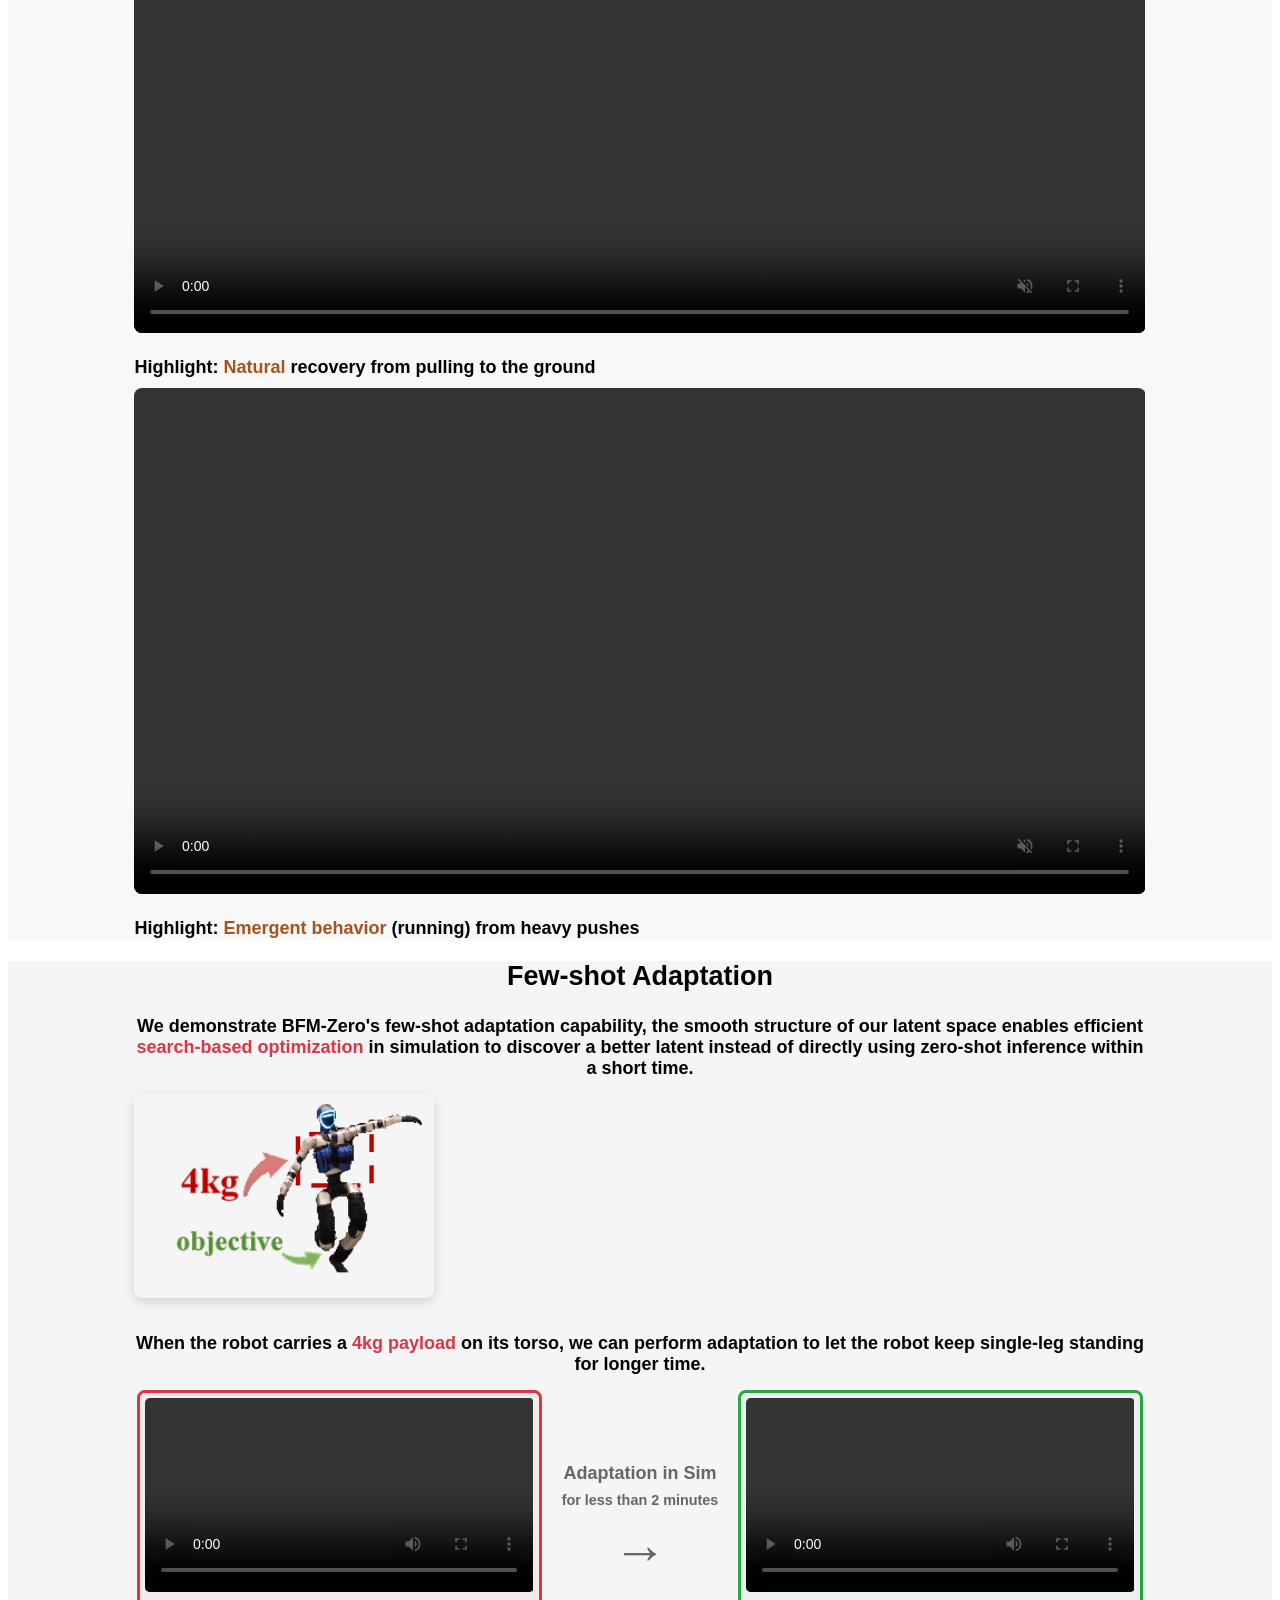
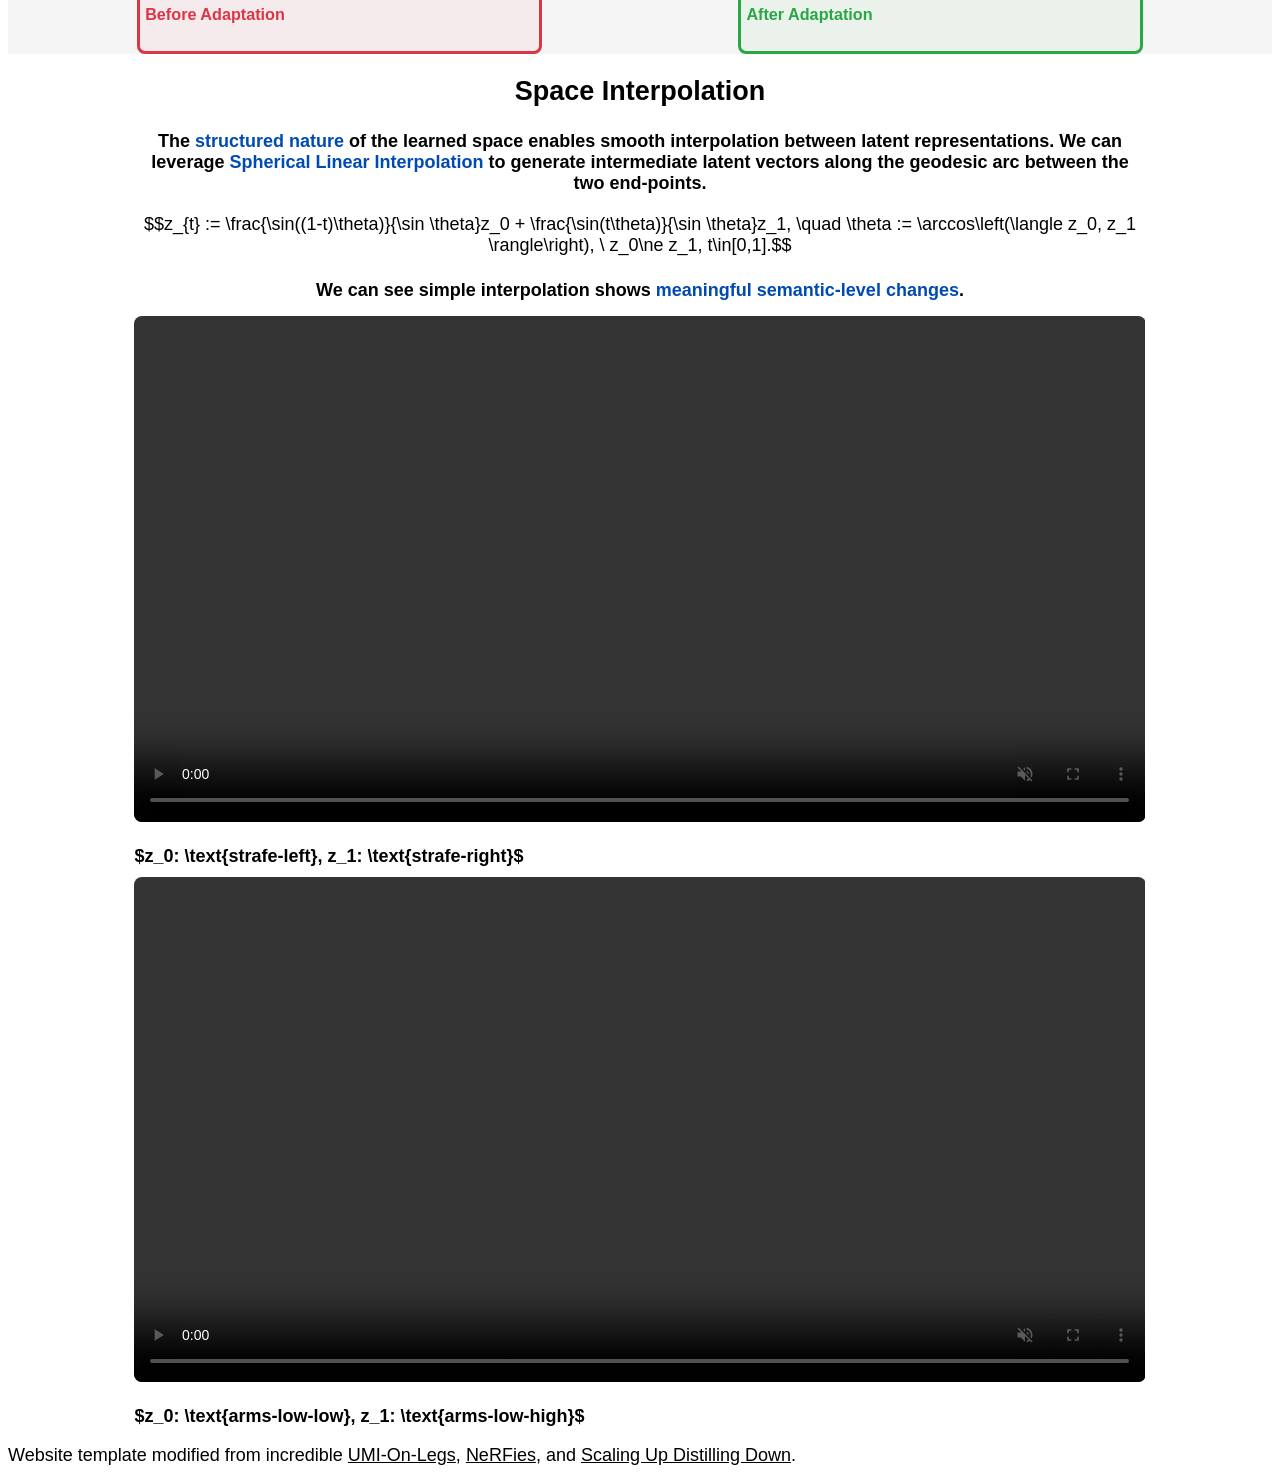
==== commit 2f13dc81: "up" ====
--- a/index.html
+++ b/index.html
@@ -17,6 +17,11 @@
         const videoId = video.id || '';
         // Skip hero videos
         if (videoId !== 'hero-video-main' && videoId !== 'hero-video-mobile') {
+          // Skip full video modal videos - they're loaded on demand
+          if (video.hasAttribute('data-full-video')) {
+            return;
+          }
+          
           // Immediately block this video - set preload to none BEFORE browser can start loading
           video.preload = 'none';
           video.pause();
@@ -849,10 +854,11 @@
       }
       
       /* iPhone tabs container optimization */
+      /* iPhone tabs container optimization - ensure readable size */
       .tabs-container {
-        transform: scale(0.33);
-        transform-origin: center top;
-        margin: 0 auto;
+        transform: scale(1) !important;
+        max-width: 100% !important;
+        margin: 1rem auto !important;
       }
       
       .tabs-container * {
@@ -860,42 +866,94 @@
       }
       
       .tabs-header {
-        transform: scale(1);
+        transform: scale(1) !important;
+        display: flex !important;
+        flex-wrap: wrap !important;
+        gap: 8px !important;
+        padding: 10px !important;
+        justify-content: center !important;
       }
       
       .tab-button {
         font-size: 0.9em !important;
-        padding: 8px 6px !important;
+        padding: 10px 12px !important;
+        flex: 0 1 auto !important;
+        min-width: fit-content !important;
+        white-space: nowrap !important;
       }
       
       .sub-tabs-container {
-        transform: scale(0.5);
-        transform-origin: center top;
+        transform: scale(1) !important;
+        max-width: 100% !important;
+        margin: 1rem auto !important;
       }
       
       .sub-tabs-header {
-        width: 60px;
-        font-size: 1em !important;
+        transform: scale(1) !important;
+        display: flex !important;
+        flex-direction: row !important;
+        flex-wrap: wrap !important;
+        gap: 6px !important;
+        padding: 8px !important;
+        justify-content: center !important;
+        width: 100% !important;
+        background: linear-gradient(135deg, #666 0%, #888 100%) !important;
+        border-radius: 10px !important;
+        border-bottom: none !important;
+        min-width: auto !important;
+        max-width: 100% !important;
       }
       
       .sub-tab-button {
-        font-size: 0.9em !important;
-        padding: 6px 4px !important;
-      }
-      
-      /* Specific scaling for reward optimization sub-tabs */
+        font-size: 0.85em !important;
+        padding: 8px 10px !important;
+        flex: 0 1 auto !important;
+        min-width: fit-content !important;
+        white-space: nowrap !important;
+        width: auto !important;
+        text-align: center !important;
+      }
+      
+      .sub-tab-content.active {
+        display: block !important;
+      }
+      
+      .sub-tabs-container {
+        display: flex !important;
+        flex-direction: column !important;
+      }
+      
+      /* Specific scaling for reward optimization sub-tabs - removed, using responsive design instead */
       #reward-optimization .sub-tabs-container {
-        transform: scale(0.5);
-        transform-origin: center top;
+        transform: scale(1) !important;
+        max-width: 100% !important;
+        margin: 1rem auto !important;
       }
       
       #reward-optimization .sub-tabs-header {
-        width: 60px;
+        transform: scale(1) !important;
+        display: flex !important;
+        flex-direction: row !important;
+        flex-wrap: wrap !important;
+        gap: 6px !important;
+        padding: 8px !important;
+        justify-content: center !important;
+        width: 100% !important;
+        background: linear-gradient(135deg, #666 0%, #888 100%) !important;
+        border-radius: 10px !important;
+        border-bottom: none !important;
+        min-width: auto !important;
+        max-width: 100% !important;
       }
       
       #reward-optimization .sub-tab-button {
         font-size: 0.8em !important;
-        padding: 5px 3px !important;
+        padding: 8px 10px !important;
+        flex: 0 1 auto !important;
+        min-width: fit-content !important;
+        white-space: nowrap !important;
+        width: auto !important;
+        text-align: center !important;
       }
       
       #reward-optimization .sub-tab-content {
@@ -918,7 +976,84 @@
         font-size: 0.9em !important;
       }
       
-      /* iPhone video optimization in tabs */
+      /* Exclude KaTeX internal elements from font-size inheritance - let KaTeX handle its own sizing */
+      .reward-formula .katex,
+      .reward-formula .katex-display {
+        font-size: 1em !important;
+        line-height: normal !important;
+      }
+      
+      .reward-formula .katex *,
+      .reward-formula .katex-display *,
+      .reward-formula .katex-html,
+      .reward-formula .katex-html *,
+      .reward-formula .katex svg,
+      .reward-formula .katex-display svg,
+      .reward-formula .katex svg *,
+      .reward-formula .katex-display svg * {
+        font-size: 1em !important;
+        line-height: normal !important;
+      }
+      
+      /* Sub-tab-content formula styles for iPad */
+      .sub-tab-content .reward-formula {
+        overflow-x: auto !important;
+        overflow-y: visible !important;
+        white-space: nowrap !important;
+        width: 100% !important;
+        box-sizing: border-box !important;
+        min-width: 0 !important;
+        display: block !important;
+      }
+      
+      .sub-tab-content .reward-formula * {
+        white-space: nowrap !important;
+      }
+      
+      .sub-tab-content .reward-formula .MathJax,
+      .sub-tab-content .reward-formula .MathJax_Display {
+        max-width: 100% !important;
+        width: 100% !important;
+        min-width: fit-content !important;
+        overflow-x: auto !important;
+        overflow-y: visible !important;
+        white-space: nowrap !important;
+        transform: none !important;
+        zoom: 1 !important;
+      }
+      
+      .sub-tab-content .reward-formula .MathJax *,
+      .sub-tab-content .reward-formula .MathJax_Display * {
+        white-space: nowrap !important;
+        transform: none !important;
+        zoom: 1 !important;
+      }
+      
+      .sub-tab-content .reward-formula .katex,
+      .sub-tab-content .reward-formula .katex-display {
+        font-size: 1em !important;
+        line-height: normal !important;
+        min-width: fit-content !important;
+        width: auto !important;
+        max-width: none !important;
+        transform: none !important;
+        zoom: 1 !important;
+        display: inline-block !important;
+      }
+      
+      .sub-tab-content .reward-formula .katex *,
+      .sub-tab-content .reward-formula .katex-display *,
+      .sub-tab-content .reward-formula .katex-html,
+      .sub-tab-content .reward-formula .katex-html *,
+      .sub-tab-content .reward-formula .katex svg,
+      .sub-tab-content .reward-formula .katex-display svg,
+      .sub-tab-content .reward-formula .katex svg *,
+      .sub-tab-content .reward-formula .katex-display svg * {
+        font-size: 1em !important;
+        line-height: normal !important;
+        transform: none !important;
+        zoom: 1 !important;
+      }
       .sub-tab-content video {
         max-width: 100%;
         height: auto;
@@ -931,48 +1066,181 @@
         font-size: 1.5em !important;
         padding: 10px !important;
         overflow-x: auto !important;
+        overflow-y: visible !important;
+        white-space: nowrap !important;
         display: block !important;
         line-height: 1.5 !important;
+        width: 100% !important;
+        box-sizing: border-box !important;
+        min-width: 0 !important;
       }
       
       #reward-optimization .reward-formula * {
         font-size: 1em !important;
         line-height: 1.5 !important;
+        white-space: nowrap !important;
       }
       
       #reward-optimization .reward-formula .MathJax,
       #reward-optimization .reward-formula .MathJax_Display {
         font-size: 1em !important;
         max-width: 100% !important;
+        width: 100% !important;
+        min-width: fit-content !important;
         overflow-x: auto !important;
+        overflow-y: visible !important;
+        white-space: nowrap !important;
+        transform: none !important;
+        zoom: 1 !important;
       }
       
       #reward-optimization .reward-formula .MathJax_Display * {
         font-size: 1em !important;
+        white-space: nowrap !important;
+        transform: none !important;
+        zoom: 1 !important;
+      }
+      
+      #reward-optimization .reward-formula .katex,
+      #reward-optimization .reward-formula .katex-display {
+        font-size: 1em !important;
+        line-height: normal !important;
+        min-width: fit-content !important;
+        width: auto !important;
+        max-width: none !important;
+        transform: none !important;
+        zoom: 1 !important;
+        display: inline-block !important;
+      }
+      
+      #reward-optimization .reward-formula .katex *,
+      #reward-optimization .reward-formula .katex-display *,
+      #reward-optimization .reward-formula .katex-html,
+      #reward-optimization .reward-formula .katex-html *,
+      #reward-optimization .reward-formula .katex svg,
+      #reward-optimization .reward-formula .katex-display svg,
+      #reward-optimization .reward-formula .katex svg *,
+      #reward-optimization .reward-formula .katex-display svg * {
+        font-size: 1em !important;
+        line-height: normal !important;
+        transform: none !important;
+        zoom: 1 !important;
+      }
+      
+      /* Sub-tab-content formula styles for iPhone */
+      .sub-tab-content .reward-formula {
+        overflow-x: auto !important;
+        overflow-y: visible !important;
+        white-space: nowrap !important;
+        width: 100% !important;
+        box-sizing: border-box !important;
+        min-width: 0 !important;
+        display: block !important;
+      }
+      
+      .sub-tab-content .reward-formula * {
+        white-space: nowrap !important;
+      }
+      
+      .sub-tab-content .reward-formula .MathJax,
+      .sub-tab-content .reward-formula .MathJax_Display {
+        max-width: 100% !important;
+        width: 100% !important;
+        min-width: fit-content !important;
+        overflow-x: auto !important;
+        overflow-y: visible !important;
+        white-space: nowrap !important;
+        transform: none !important;
+        zoom: 1 !important;
+      }
+      
+      .sub-tab-content .reward-formula .MathJax *,
+      .sub-tab-content .reward-formula .MathJax_Display * {
+        white-space: nowrap !important;
+        transform: none !important;
+        zoom: 1 !important;
+      }
+      
+      .sub-tab-content .reward-formula .katex,
+      .sub-tab-content .reward-formula .katex-display {
+        font-size: 1em !important;
+        line-height: normal !important;
+        min-width: fit-content !important;
+        width: auto !important;
+        max-width: none !important;
+        transform: none !important;
+        zoom: 1 !important;
+        display: inline-block !important;
+      }
+      
+      .sub-tab-content .reward-formula .katex *,
+      .sub-tab-content .reward-formula .katex-display *,
+      .sub-tab-content .reward-formula .katex-html,
+      .sub-tab-content .reward-formula .katex-html *,
+      .sub-tab-content .reward-formula .katex svg,
+      .sub-tab-content .reward-formula .katex-display svg,
+      .sub-tab-content .reward-formula .katex svg *,
+      .sub-tab-content .reward-formula .katex-display svg * {
+        font-size: 1em !important;
+        line-height: normal !important;
+        transform: none !important;
+        zoom: 1 !important;
       }
       
       /* Scale down all text in reward optimization tabs */
-      #reward-optimization .tabs-container * {
-        font-size: 0.5em !important;
+      /* Reward optimization tabs - ensure proper sizing on iPhone */
+      #reward-optimization .tabs-container {
+        transform: scale(1) !important;
+        max-width: 100% !important;
+        margin: 1rem auto !important;
+      }
+      
+      #reward-optimization .tabs-header {
+        display: flex !important;
+        flex-wrap: wrap !important;
+        gap: 6px !important;
+        padding: 8px !important;
+        justify-content: center !important;
       }
       
       #reward-optimization .tab-button {
-        font-size: 0.7em !important;
+        font-size: 0.85em !important;
+        padding: 8px 10px !important;
+        flex: 0 1 auto !important;
+        min-width: fit-content !important;
+        white-space: nowrap !important;
+      }
+      
+      #reward-optimization .sub-tabs-container {
+        transform: scale(1) !important;
+        max-width: 100% !important;
+        margin: 1rem auto !important;
+      }
+      
+      #reward-optimization .sub-tabs-header {
+        transform: scale(1) !important;
+        display: flex !important;
+        flex-direction: row !important;
+        flex-wrap: wrap !important;
+        gap: 6px !important;
+        padding: 8px !important;
+        justify-content: center !important;
+        width: 100% !important;
+        background: linear-gradient(135deg, #666 0%, #888 100%) !important;
+        border-radius: 10px !important;
+        border-bottom: none !important;
+        min-width: auto !important;
+        max-width: 100% !important;
       }
       
       #reward-optimization .sub-tab-button {
-        font-size: 0.7em !important;
-      }
-      
-      #reward-optimization .sub-tab-content p,
-      #reward-optimization .sub-tab-content h3,
-      #reward-optimization .sub-tab-content h4 {
-        font-size: 0.7em !important;
-      }
-      
-      #reward-optimization .tab-content p,
-      #reward-optimization .tab-content h3 {
-        font-size: 0.7em !important;
+        font-size: 0.75em !important;
+        padding: 6px 8px !important;
+        flex: 0 1 auto !important;
+        min-width: fit-content !important;
+        white-space: nowrap !important;
+        width: auto !important;
+        text-align: center !important;
       }
       
       /* iPhone author info optimization - further increase font size */
@@ -1253,15 +1521,131 @@
       }
     }
     
-    /* Ensure reward formulas are contained within boxes */
+    /* Ensure reward formulas are contained within boxes - but allow horizontal scrolling on mobile */
     .reward-formula {
-      word-wrap: break-word;
-      overflow-wrap: break-word;
-    }
-    
-    .reward-formula .MathJax {
+      overflow-x: auto !important;
+      overflow-y: visible !important;
+      white-space: nowrap !important;
+      width: 100% !important;
+      box-sizing: border-box !important;
+      min-width: 0 !important;
+      /* Prevent formula compression */
+      display: block !important;
+    }
+    
+    .reward-formula * {
+      white-space: nowrap !important;
+    }
+    
+    .reward-formula .MathJax,
+    .reward-formula .MathJax_Display {
       max-width: 100% !important;
+      width: 100% !important;
+      min-width: fit-content !important;
+      overflow-x: auto !important;
+      overflow-y: visible !important;
+      white-space: nowrap !important;
+      display: block !important;
+      /* Prevent MathJax compression */
+      transform: none !important;
+      zoom: 1 !important;
+    }
+    
+    .reward-formula .MathJax *,
+    .reward-formula .MathJax_Display * {
+      white-space: nowrap !important;
+      /* Prevent MathJax internal compression */
+      transform: none !important;
+      zoom: 1 !important;
+    }
+    
+    /* Exclude KaTeX internal elements from font-size inheritance */
+    .reward-formula .katex,
+    .reward-formula .katex-display {
+      font-size: 1em !important;
+      line-height: normal !important;
+      /* Prevent KaTeX compression */
+      min-width: fit-content !important;
+      width: auto !important;
+      max-width: none !important;
+      transform: none !important;
+      zoom: 1 !important;
       display: inline-block !important;
+    }
+    
+    .reward-formula .katex *,
+    .reward-formula .katex-display *,
+    .reward-formula .katex-html,
+    .reward-formula .katex-html *,
+    .reward-formula .katex svg,
+    .reward-formula .katex-display svg,
+    .reward-formula .katex svg *,
+    .reward-formula .katex-display svg * {
+      font-size: 1em !important;
+      line-height: normal !important;
+      /* Prevent KaTeX internal compression */
+      transform: none !important;
+      zoom: 1 !important;
+    }
+    
+    /* Sub-tab-content formula styles */
+    .sub-tab-content .reward-formula {
+      overflow-x: auto !important;
+      overflow-y: visible !important;
+      white-space: nowrap !important;
+      width: 100% !important;
+      box-sizing: border-box !important;
+      min-width: 0 !important;
+      display: block !important;
+    }
+    
+    .sub-tab-content .reward-formula * {
+      white-space: nowrap !important;
+    }
+    
+    .sub-tab-content .reward-formula .MathJax,
+    .sub-tab-content .reward-formula .MathJax_Display {
+      max-width: 100% !important;
+      width: 100% !important;
+      min-width: fit-content !important;
+      overflow-x: auto !important;
+      overflow-y: visible !important;
+      white-space: nowrap !important;
+      transform: none !important;
+      zoom: 1 !important;
+    }
+    
+    .sub-tab-content .reward-formula .MathJax *,
+    .sub-tab-content .reward-formula .MathJax_Display * {
+      white-space: nowrap !important;
+      transform: none !important;
+      zoom: 1 !important;
+    }
+    
+    .sub-tab-content .reward-formula .katex,
+    .sub-tab-content .reward-formula .katex-display {
+      font-size: 1em !important;
+      line-height: normal !important;
+      min-width: fit-content !important;
+      width: auto !important;
+      max-width: none !important;
+      transform: none !important;
+      zoom: 1 !important;
+      display: inline-block !important;
+    }
+    
+    .sub-tab-content .reward-formula .katex *,
+    .sub-tab-content .reward-formula .katex-display *,
+    .sub-tab-content .reward-formula .katex-html,
+    .sub-tab-content .reward-formula .katex-html *,
+    .sub-tab-content .reward-formula .katex svg,
+    .sub-tab-content .reward-formula .katex-display svg,
+    .sub-tab-content .reward-formula .katex svg *,
+    .sub-tab-content .reward-formula .katex-display svg * {
+      font-size: 1em !important;
+      line-height: normal !important;
+      transform: none !important;
+      zoom: 1 !important;
     }
     
     /* Fix deprecation warning for slider-vertical */
@@ -1527,7 +1911,11 @@
                         {left: '\\[', right: '\\]', display: true},
                         {left: '\\(', right: '\\)', display: false}
                       ],
-                      throwOnError: false
+                      throwOnError: false,
+                      strict: false,
+                      fleqn: false,
+                      output: 'html',
+                      trust: false
                     });
                     console.log('✅ KaTeX loaded and initialized (using system fonts, no external font loading)');
                   }
@@ -2516,6 +2904,19 @@
         cursor: default;
       `;
       
+      // Create loading indicator
+      const loadingIndicator = document.createElement('div');
+      loadingIndicator.innerHTML = 'Loading video...';
+      loadingIndicator.style.cssText = `
+        position: absolute;
+        top: 50%;
+        left: 50%;
+        transform: translate(-50%, -50%);
+        color: #333;
+        font-size: 18px;
+        z-index: 10002;
+      `;
+      
       // Create close button
       const closeBtn = document.createElement('button');
       closeBtn.innerHTML = '×';
@@ -2537,27 +2938,62 @@
         justify-content: center;
       `;
       
-      // Create video element
+      // Create video element with proper attributes
       const video = document.createElement('video');
+      video.setAttribute('data-full-video', 'true'); // Mark as full video to skip blocking
       video.src = './resources/tracking/full/full-1_firefox_720p.mp4';
       video.controls = true;
-      video.autoplay = true;
+      video.preload = 'auto';
+      video.muted = false; // Allow sound for full video
       video.style.cssText = `
         width: 100%;
         height: auto;
         display: block;
       `;
       
+      // Add error handling
+      video.addEventListener('error', function(e) {
+        console.error('Video loading error:', e);
+        loadingIndicator.innerHTML = 'Failed to load video. Please try again.';
+        loadingIndicator.style.color = '#dc3545';
+      });
+      
+      // Hide loading indicator when video can play
+      video.addEventListener('canplay', function() {
+        loadingIndicator.style.display = 'none';
+        video.play().catch(err => {
+          console.error('Autoplay failed:', err);
+          // Autoplay might fail, but video controls will be available
+        });
+      });
+      
+      // Show loading indicator while loading
+      video.addEventListener('loadstart', function() {
+        loadingIndicator.style.display = 'block';
+      });
+      
       // Assemble elements
       videoContainer.appendChild(closeBtn);
+      videoContainer.appendChild(loadingIndicator);
       videoContainer.appendChild(video);
       modal.appendChild(videoContainer);
       document.body.appendChild(modal);
       
+      // Ensure video is not blocked by MutationObserver
+      // Set src after a small delay to avoid blocking
+      setTimeout(() => {
+        if (!video.src) {
+          video.src = './resources/tracking/full/full-1_firefox_720p.mp4';
+          video.load();
+        }
+      }, 100);
+      
       // Close functionality
       function closeModal() {
         video.pause();
-        document.body.removeChild(modal);
+        if (document.body.contains(modal)) {
+          document.body.removeChild(modal);
+        }
       }
       
       closeBtn.onclick = closeModal;
@@ -2567,12 +3003,14 @@
         }
       };
       
-      // ESC key close
-      document.addEventListener('keydown', function(e) {
+      // ESC key close (with cleanup)
+      const escHandler = function(e) {
         if (e.key === 'Escape') {
           closeModal();
+          document.removeEventListener('keydown', escHandler);
         }
-      });
+      };
+      document.addEventListener('keydown', escHandler);
     }
     
     // Initialize gallery
@@ -2631,6 +3069,17 @@
         videoOrder.forEach(videoId => {
           const video = document.getElementById(videoId);
           if (video) {
+            // Restore src if video was blocked
+            if (video.hasAttribute('data-temp-src') && !video.src) {
+              video.src = video.getAttribute('data-temp-src');
+              video.removeAttribute('data-temp-src');
+            }
+            const source = video.querySelector('source');
+            if (source && source.hasAttribute('data-temp-src') && !source.src) {
+              source.src = source.getAttribute('data-temp-src');
+              source.removeAttribute('data-temp-src');
+            }
+            
             video.pause();
             video.currentTime = 0;
             // Only load metadata, not full video - will load when needed
@@ -2647,6 +3096,17 @@
         // Play current video immediately (reset and play from beginning)
         const currentVideo = document.getElementById(videoOrder[currentVideoIndex]);
         if (currentVideo) {
+          // Restore src if video was blocked
+          if (currentVideo.hasAttribute('data-temp-src') && !currentVideo.src) {
+            currentVideo.src = currentVideo.getAttribute('data-temp-src');
+            currentVideo.removeAttribute('data-temp-src');
+          }
+          const source = currentVideo.querySelector('source');
+          if (source && source.hasAttribute('data-temp-src') && !source.src) {
+            source.src = source.getAttribute('data-temp-src');
+            source.removeAttribute('data-temp-src');
+          }
+          
           // Load current video when needed
           currentVideo.preload = 'auto';
           currentVideo.load(); // Force load current video only
@@ -2683,6 +3143,22 @@
           // Play new video
           const nextVideo = document.getElementById(videoOrder[currentVideoIndex]);
           if (nextVideo) {
+            // Restore src if video was blocked
+            if (nextVideo.hasAttribute('data-temp-src') && !nextVideo.src) {
+              nextVideo.src = nextVideo.getAttribute('data-temp-src');
+              nextVideo.removeAttribute('data-temp-src');
+            }
+            const source = nextVideo.querySelector('source');
+            if (source && source.hasAttribute('data-temp-src') && !source.src) {
+              source.src = source.getAttribute('data-temp-src');
+              source.removeAttribute('data-temp-src');
+            }
+            
+            // Set preload to auto to ensure video loads
+            if (nextVideo.preload !== 'auto') {
+              nextVideo.preload = 'auto';
+            }
+            
             // Ensure video is loaded, do not reset progress
             if (nextVideo.readyState >= 3) { // HAVE_FUTURE_DATA
               // Play directly, do not reset currentTime
@@ -2690,16 +3166,29 @@
                 console.log('Video play failed:', e);
                 // If playback fails, try reloading
                 nextVideo.load();
-                nextVideo.play();
+                setTimeout(() => {
+                  nextVideo.play().catch(err => {
+                    console.log('Video play failed after reload:', err);
+                  });
+                }, 100);
               });
             } else {
+              // Load video first if not loaded
+              if (nextVideo.readyState === 0) {
+                nextVideo.load();
+              }
+              
               // Wait for video to load
               nextVideo.addEventListener('canplay', function() {
                 // Do not reset currentTime, maintain current position
                 this.play().catch(e => {
                   console.log('Video play failed:', e);
                   this.load();
-                  this.play();
+                  setTimeout(() => {
+                    this.play().catch(err => {
+                      console.log('Video play failed after reload:', err);
+                    });
+                  }, 100);
                 });
               }, { once: true });
             }
--- a/static/css/index.css
+++ b/static/css/index.css
@@ -358,6 +358,26 @@
   text-align: center;
   font-size: 0.9em;
   color: #2c3e50;
+  overflow-x: auto !important;
+  overflow-y: visible !important;
+  white-space: nowrap !important;
+  width: 100%;
+  box-sizing: border-box;
+}
+
+.video-item .reward-formula * {
+  white-space: nowrap !important;
+}
+
+.video-item .reward-formula .MathJax,
+.video-item .reward-formula .MathJax_Display,
+.video-item .reward-formula .katex,
+.video-item .reward-formula .katex-display {
+  overflow-x: auto !important;
+  overflow-y: visible !important;
+  white-space: nowrap !important;
+  width: 100%;
+  min-width: fit-content;
 }
 
 /* Responsive design for mobile */
@@ -375,11 +395,61 @@
   
   /* Gallery responsive styles for narrow screens */
   #goal-reaching .container,
-  #motion-tracking .container {
-    max-width: 100% !important;
-    width: 100% !important;
+  #motion-tracking .container,
+  #reward-optimization .container {
+    max-width: 95% !important;
+    width: 95% !important;
     padding: 20px 10px !important;
     box-sizing: border-box !important;
+  }
+  
+  /* Ensure all formula containers allow horizontal scrolling on mobile */
+  .reward-formula,
+  .formula,
+  .video-item .reward-formula,
+  .inference-card-content .formula {
+    overflow-x: auto !important;
+    overflow-y: visible !important;
+    white-space: nowrap !important;
+    width: 100% !important;
+    min-width: 0 !important;
+    -webkit-overflow-scrolling: touch !important;
+  }
+  
+  .reward-formula *,
+  .formula *,
+  .video-item .reward-formula *,
+  .inference-card-content .formula * {
+    white-space: nowrap !important;
+  }
+  
+  .reward-formula .MathJax,
+  .reward-formula .MathJax_Display,
+  .formula .MathJax,
+  .formula .MathJax_Display,
+  .video-item .reward-formula .MathJax,
+  .video-item .reward-formula .MathJax_Display,
+  .inference-card-content .formula .MathJax,
+  .inference-card-content .formula .MathJax_Display {
+    overflow-x: auto !important;
+    overflow-y: visible !important;
+    white-space: nowrap !important;
+    width: 100% !important;
+    min-width: fit-content !important;
+  }
+  
+  /* Support for pre and code tags on mobile */
+  pre, code {
+    overflow-x: auto !important;
+    overflow-y: visible !important;
+    white-space: pre !important;
+    word-wrap: normal !important;
+    overflow-wrap: normal !important;
+    -webkit-overflow-scrolling: touch !important;
+  }
+  
+  pre code {
+    white-space: pre !important;
   }
   
   .video-gallery {
@@ -437,9 +507,10 @@
 /* Extra narrow screens */
 @media (max-width: 480px) {
   #goal-reaching .container,
-  #motion-tracking .container {
-    max-width: 100% !important;
-    width: 100% !important;
+  #motion-tracking .container,
+  #reward-optimization .container {
+    max-width: 95% !important;
+    width: 95% !important;
     padding: 10px 5px !important;
     box-sizing: border-box !important;
   }
@@ -1308,6 +1379,34 @@
   font-family: monospace;
   font-size: 0.8rem;
   margin-top: 8px;
+  overflow-x: auto !important;
+  overflow-y: visible !important;
+  white-space: nowrap !important;
+  width: 100%;
+  box-sizing: border-box;
+}
+
+.inference-card-content .formula * {
+  white-space: nowrap !important;
+}
+
+/* Prevent MathJax/KaTeX formulas from wrapping in .formula containers */
+.inference-card-content .formula .MathJax,
+.inference-card-content .formula .MathJax_Display,
+.inference-card-content .formula .katex,
+.inference-card-content .formula .katex-display {
+  overflow-x: auto !important;
+  overflow-y: visible !important;
+  white-space: nowrap !important;
+  width: 100%;
+  min-width: fit-content;
+}
+
+.inference-card-content .formula .MathJax *,
+.inference-card-content .formula .MathJax_Display *,
+.inference-card-content .formula .katex *,
+.inference-card-content .formula .katex-display * {
+  white-space: nowrap !important;
 }
 
 .inference-card:nth-child(1) .inference-card-content .formula {
@@ -1410,7 +1509,7 @@
 
 .sub-tab-button {
   width: 100%;
-  padding: 12px 15px;
+  padding: 8px 15px;
   background: transparent;
   border: none;
   color: white;
@@ -1479,14 +1578,31 @@
   font-family: -apple-system, BlinkMacSystemFont, 'Segoe UI', 'Roboto', 'Oxygen', 'Ubuntu', 'Cantarell', 'Fira Sans', 'Droid Sans', 'Helvetica Neue', sans-serif;
   border-left: 4px solid #004bb3;
   max-width: 100%;
-  overflow-x: auto;
+  width: 100%;
+  overflow-x: auto !important;
+  overflow-y: visible !important;
+  white-space: nowrap !important;
   box-sizing: border-box;
+  min-width: 0;
+}
+
+.sub-tab-content .reward-formula * {
+  white-space: nowrap !important;
 }
 
 .sub-tab-content .reward-formula .MathJax,
 .sub-tab-content .reward-formula .MathJax_Display {
-  max-width: 100%;
-  overflow-x: auto;
+  max-width: 100% !important;
+  width: 100% !important;
+  min-width: fit-content !important;
+  overflow-x: auto !important;
+  overflow-y: visible !important;
+  white-space: nowrap !important;
+}
+
+.sub-tab-content .reward-formula .MathJax *,
+.sub-tab-content .reward-formula .MathJax_Display * {
+  white-space: nowrap !important;
 }
 
 /* Video optimization styles */
--- a/static/css/index.css
+++ b/static/css/index.css
@@ -358,6 +358,26 @@
   text-align: center;
   font-size: 0.9em;
   color: #2c3e50;
+  overflow-x: auto !important;
+  overflow-y: visible !important;
+  white-space: nowrap !important;
+  width: 100%;
+  box-sizing: border-box;
+}
+
+.video-item .reward-formula * {
+  white-space: nowrap !important;
+}
+
+.video-item .reward-formula .MathJax,
+.video-item .reward-formula .MathJax_Display,
+.video-item .reward-formula .katex,
+.video-item .reward-formula .katex-display {
+  overflow-x: auto !important;
+  overflow-y: visible !important;
+  white-space: nowrap !important;
+  width: 100%;
+  min-width: fit-content;
 }
 
 /* Responsive design for mobile */
@@ -375,11 +395,61 @@
   
   /* Gallery responsive styles for narrow screens */
   #goal-reaching .container,
-  #motion-tracking .container {
-    max-width: 100% !important;
-    width: 100% !important;
+  #motion-tracking .container,
+  #reward-optimization .container {
+    max-width: 95% !important;
+    width: 95% !important;
     padding: 20px 10px !important;
     box-sizing: border-box !important;
+  }
+  
+  /* Ensure all formula containers allow horizontal scrolling on mobile */
+  .reward-formula,
+  .formula,
+  .video-item .reward-formula,
+  .inference-card-content .formula {
+    overflow-x: auto !important;
+    overflow-y: visible !important;
+    white-space: nowrap !important;
+    width: 100% !important;
+    min-width: 0 !important;
+    -webkit-overflow-scrolling: touch !important;
+  }
+  
+  .reward-formula *,
+  .formula *,
+  .video-item .reward-formula *,
+  .inference-card-content .formula * {
+    white-space: nowrap !important;
+  }
+  
+  .reward-formula .MathJax,
+  .reward-formula .MathJax_Display,
+  .formula .MathJax,
+  .formula .MathJax_Display,
+  .video-item .reward-formula .MathJax,
+  .video-item .reward-formula .MathJax_Display,
+  .inference-card-content .formula .MathJax,
+  .inference-card-content .formula .MathJax_Display {
+    overflow-x: auto !important;
+    overflow-y: visible !important;
+    white-space: nowrap !important;
+    width: 100% !important;
+    min-width: fit-content !important;
+  }
+  
+  /* Support for pre and code tags on mobile */
+  pre, code {
+    overflow-x: auto !important;
+    overflow-y: visible !important;
+    white-space: pre !important;
+    word-wrap: normal !important;
+    overflow-wrap: normal !important;
+    -webkit-overflow-scrolling: touch !important;
+  }
+  
+  pre code {
+    white-space: pre !important;
   }
   
   .video-gallery {
@@ -437,9 +507,10 @@
 /* Extra narrow screens */
 @media (max-width: 480px) {
   #goal-reaching .container,
-  #motion-tracking .container {
-    max-width: 100% !important;
-    width: 100% !important;
+  #motion-tracking .container,
+  #reward-optimization .container {
+    max-width: 95% !important;
+    width: 95% !important;
     padding: 10px 5px !important;
     box-sizing: border-box !important;
   }
@@ -1308,6 +1379,34 @@
   font-family: monospace;
   font-size: 0.8rem;
   margin-top: 8px;
+  overflow-x: auto !important;
+  overflow-y: visible !important;
+  white-space: nowrap !important;
+  width: 100%;
+  box-sizing: border-box;
+}
+
+.inference-card-content .formula * {
+  white-space: nowrap !important;
+}
+
+/* Prevent MathJax/KaTeX formulas from wrapping in .formula containers */
+.inference-card-content .formula .MathJax,
+.inference-card-content .formula .MathJax_Display,
+.inference-card-content .formula .katex,
+.inference-card-content .formula .katex-display {
+  overflow-x: auto !important;
+  overflow-y: visible !important;
+  white-space: nowrap !important;
+  width: 100%;
+  min-width: fit-content;
+}
+
+.inference-card-content .formula .MathJax *,
+.inference-card-content .formula .MathJax_Display *,
+.inference-card-content .formula .katex *,
+.inference-card-content .formula .katex-display * {
+  white-space: nowrap !important;
 }
 
 .inference-card:nth-child(1) .inference-card-content .formula {
@@ -1410,7 +1509,7 @@
 
 .sub-tab-button {
   width: 100%;
-  padding: 12px 15px;
+  padding: 8px 15px;
   background: transparent;
   border: none;
   color: white;
@@ -1479,14 +1578,31 @@
   font-family: -apple-system, BlinkMacSystemFont, 'Segoe UI', 'Roboto', 'Oxygen', 'Ubuntu', 'Cantarell', 'Fira Sans', 'Droid Sans', 'Helvetica Neue', sans-serif;
   border-left: 4px solid #004bb3;
   max-width: 100%;
-  overflow-x: auto;
+  width: 100%;
+  overflow-x: auto !important;
+  overflow-y: visible !important;
+  white-space: nowrap !important;
   box-sizing: border-box;
+  min-width: 0;
+}
+
+.sub-tab-content .reward-formula * {
+  white-space: nowrap !important;
 }
 
 .sub-tab-content .reward-formula .MathJax,
 .sub-tab-content .reward-formula .MathJax_Display {
-  max-width: 100%;
-  overflow-x: auto;
+  max-width: 100% !important;
+  width: 100% !important;
+  min-width: fit-content !important;
+  overflow-x: auto !important;
+  overflow-y: visible !important;
+  white-space: nowrap !important;
+}
+
+.sub-tab-content .reward-formula .MathJax *,
+.sub-tab-content .reward-formula .MathJax_Display * {
+  white-space: nowrap !important;
 }
 
 /* Video optimization styles */
